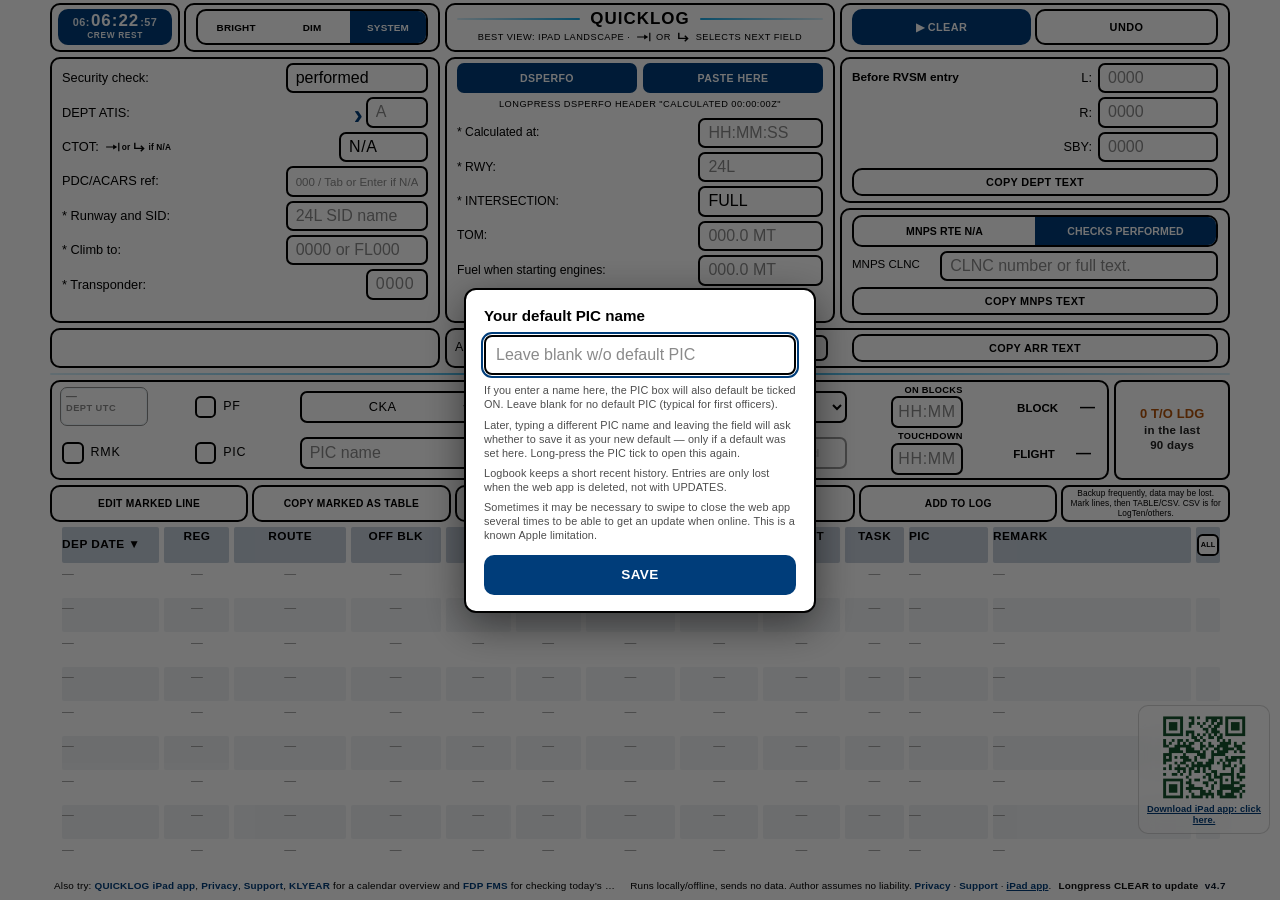
==== index.html @ 5623654d "Split crew rests of the same kind within one minute, and give every long rest at least two hours. Co" ====
<!DOCTYPE html>
<html lang="en">
<head>
  <meta charset="UTF-8" />
  <meta name="viewport" content="width=device-width, initial-scale=1, minimum-scale=1, maximum-scale=1, user-scalable=no, viewport-fit=cover" />
  <meta name="apple-mobile-web-app-capable" content="yes" />
  <!-- opaque status bar: webview starts below it (avoids large safe-area top gap on iPad PWA) -->
  <meta name="apple-mobile-web-app-status-bar-style" content="black" />
  <meta name="apple-mobile-web-app-title" content="QUICKLOG" />
  <meta name="theme-color" content="#1a2332" />
  <meta name="mobile-web-app-capable" content="yes" />
  <link rel="manifest" href="manifest.webmanifest" />
  <link rel="icon" type="image/png" sizes="32x32" href="favicon-32.png" />
  <link rel="icon" type="image/png" href="apple-touch-icon.png" />
  <link rel="apple-touch-icon" href="apple-touch-icon.png" />
  <title>QUICKLOG</title>
  <script>
    try {
      /* SYSTEM follows OS; BRIGHT/DIM are sticky manual locks */
      var themeOverride = localStorage.getItem("flight-plan-form-theme-override-v1");
      var useBright =
        themeOverride === "bright" || themeOverride === "dim"
          ? themeOverride === "bright"
          : window.matchMedia("(prefers-color-scheme: light)").matches;
      if (useBright) document.documentElement.classList.add("theme-bright");
      var sa =
        window.matchMedia("(display-mode: standalone)").matches ||
        window.navigator.standalone === true;
      if (sa) {
        document.documentElement.classList.add("is-standalone-app");
        localStorage.setItem("flight-plan-form-was-standalone-v1", "1");
      }
    } catch (e) {}
  </script>
  <style>
    /* Critical: lock width before paint — avoids iPad PWA zoom-then-fit flash.
       Prefer 100% over 100vw (vw can briefly disagree with layout viewport on resume). */
    html {
      width: 100%;
      max-width: 100%;
      height: 100%;
      -webkit-text-size-adjust: 100%;
      text-size-adjust: 100%;
    }
    html.is-standalone-app .install-overlay {
      display: none !important;
    }
    body {
      width: 100%;
      max-width: 100%;
      margin: 0;
      overflow-x: hidden;
      -webkit-text-size-adjust: 100%;
    }
    @media (orientation: landscape) and (min-width: 901px) {
      html, body {
        overflow: hidden;
        height: 100%;
        max-height: 100%;
      }
    }
  </style>
  <style>
    :root {
      --bg: #1a2332;
      --panel: #243044;
      --line: #3d4f66;
      --text: #e8eef6;
      --muted: #9aadc2;
      /* KLM blue — same tokens as KLYear / FDPFMS */
      --klm-blue: #00A1E4;
      --klm-blue-hover: #0080B5;
      --klm-blue-dark: #003d5c;
      --accent: var(--klm-blue);
      --btn: var(--klm-blue-hover);
      --btn-press: var(--klm-blue-dark);
      --btn-text: #ffffff;
      --ok: #3db88a;
      --field: #15202e;
      --field-border: #4a607a;
      --warn: #c45c5c;
      --placeholder: #6b7f96;
      --soft-accent: rgba(0, 161, 228, 0.18);
      --soft-warn-bg: rgba(180, 70, 70, 0.28);
      --soft-panel: rgba(0, 0, 0, 0.22);
      --date-popover-bg: #1c1c1e;
      --radius: 10px;
      color-scheme: dark;
    }

    /* Hi-Contrast Day Theme — cockpit daylight readability */
    html.theme-bright {
      --bg: #ffffff;
      --panel: #ffffff;
      --line: #000000;
      --text: #000000;
      --muted: #000000;
      --klm-blue: #003d7a;
      --klm-blue-hover: #002a54;
      --klm-blue-dark: #001a33;
      --accent: #003d7a;
      --btn: #003d7a;
      --btn-press: #001a33;
      --btn-text: #ffffff;
      --ok: #005c32;
      --field: #ffffff;
      --field-border: #000000;
      --warn: #8b0000;
      --placeholder: #8a8a8a;
      --soft-accent: transparent;
      --soft-warn-bg: #ffb8b8;
      --soft-panel: #f0f0f0;
      --date-popover-bg: #ffffff;
      color-scheme: light;
    }

    /*
     * Bright: high contrast for glare, but keep vertical budget.
     * Landscape: one type step smaller so Edit Marked Line + bottom tips clear.
     */
    html.theme-bright body {
      -webkit-font-smoothing: antialiased;
      font-weight: 400;
    }

    /* Bright must not read larger than Dim — same root size; weight stays light */
    html.theme-bright {
      font-size: 100%;
    }

    html.theme-bright .card,
    html.theme-bright .flight-log,
    html.theme-bright .landing-prep,
    html.theme-bright .arr-toast-slot {
      border-width: 2px;
    }

    html.theme-bright label,
    html.theme-bright .app-rec,
    html.theme-bright .app-rec-liability,
    html.theme-bright .log-data-note,
    html.theme-bright .dsperfo-hint,
    html.theme-bright .view-hint {
      opacity: 1;
      color: #000;
      font-weight: 500; /* was 600 — heavier type looked larger than Dim */
    }

    html.theme-bright input[type="text"],
    html.theme-bright #mnpsClnc,
    html.theme-bright select,
    html.theme-bright .flight-log-acft,
    html.theme-bright .flight-log-apt,
    html.theme-bright .flight-log-apt-add,
    html.theme-bright .flight-log-picname {
      border-width: 2px;
      font-weight: 500;
      color: #000;
      background: #fff;
    }

    /* Placeholders stay muted so they never look like typed values */
    html.theme-bright input::placeholder,
    html.theme-bright #mnpsClnc::placeholder {
      color: var(--placeholder);
      font-weight: 400;
      opacity: 1;
    }

    /* Beat bright white field bg — pink fill + dark red border for sun glare */
    html.theme-bright input.warn-diff,
    html.theme-bright input.log-time-error,
    html.theme-bright input.log-incomplete,
    html.theme-bright select.log-incomplete {
      background: var(--soft-warn-bg);
      border-color: var(--warn);
      box-shadow: inset 0 0 0 1px var(--warn);
    }

    html.theme-bright input.warn-diff:focus,
    html.theme-bright input.log-time-error:focus,
    html.theme-bright input.log-incomplete:focus,
    html.theme-bright select.log-incomplete:focus {
      outline-color: var(--warn);
      border-color: var(--warn);
      background: var(--soft-warn-bg);
    }

    html.theme-bright button.flight-log-date-hit.log-incomplete {
      background: var(--soft-warn-bg);
      border-color: var(--warn);
    }

    html.theme-bright .toggle {
      border-width: 2px;
      border-color: #000;
    }

    html.theme-bright .toggle button {
      color: #000;
      font-weight: 700;
    }

    html.theme-bright .toggle button.active {
      color: #fff;
    }

    html.theme-bright .rvsm-hint,
    html.theme-bright .flight-log-date,
    html.theme-bright .flight-log-sum strong,
    html.theme-bright .flight-log-date-hint,
    html.theme-bright .flight-log-days-ago {
      opacity: 1;
      color: #000;
      font-weight: 600;
    }

    /* Bright landscape: reclaim vertical space (2px borders eat height) */
    @media (orientation: landscape) and (min-width: 901px) {
      html.theme-bright .card-clearance,
      html.theme-bright .card-fuel,
      html.theme-bright .card-rvsm,
      html.theme-bright .card-quicklog-title,
      html.theme-bright .card-bright,
      html.theme-bright .card-toolbar-actions {
        padding: 4px 10px 5px;
      }
      html.theme-bright .card-utc-clock {
        padding: 4px 6px 5px;
      }
      html.theme-bright .log-btn-bar {
        gap: 4px;
      }
      html.theme-bright .log-prev-table {
        row-gap: 1px;
      }
      html.theme-bright .main-grid {
        gap: 5px;
      }
    }

    html.theme-bright .rvsm-hint.show {
      color: #8b0000;
      background: var(--soft-warn-bg);
      padding: 0 4px;
      border-radius: 3px;
    }

    * { box-sizing: border-box; -webkit-tap-highlight-color: transparent; }

    html {
      -webkit-text-size-adjust: 100%;
      text-size-adjust: 100%;
      overscroll-behavior: none;
      max-width: 100vw;
      overflow-x: hidden;
    }

    html, body {
      margin: 0;
      min-height: 100%;
      background: var(--bg);
      color: var(--text);
      font-family: -apple-system, BlinkMacSystemFont, "SF Pro Text", "Helvetica Neue", sans-serif;
      overscroll-behavior: none;
    }

    /* Vertical shell — fits iPad landscape (A2903). */
    body {
      padding: max(4px, env(safe-area-inset-top))
               max(8px, env(safe-area-inset-right))
               max(4px, env(safe-area-inset-bottom))
               max(8px, env(safe-area-inset-left));
    }

    /*
     * iPad landscape / wide shell — fixed to the viewport (Safari tab and Home Screen).
     * Only the log history table may scroll inside its own row.
     */
    @media (orientation: landscape) and (min-width: 901px) {
      html {
        height: 100%;
        max-width: 100%;
        overflow: hidden;
      }
      body {
        position: fixed;
        inset: 0;
        width: 100%;
        max-width: 100%;
        height: 100%;
        max-height: 100%;
        overflow: hidden;
        display: flex;
        flex-direction: column;
        /* Minimal top pad — title sits on performance block */
        padding: 3px
                 max(8px, env(safe-area-inset-right))
                 max(6px, env(safe-area-inset-bottom))
                 max(8px, env(safe-area-inset-left));
        box-sizing: border-box;
      }
      .main-grid {
        align-content: start;
      }
      .log-prev,
      .flight-log {
        overscroll-behavior: contain;
      }

      .app {
        flex: 1 1 auto;
        min-height: 0;
        width: 100%;
        max-width: min(100%, 1180px); /* never wider than iPad landscape */
        margin: 0 auto;
        overflow: hidden;
        overscroll-behavior: none;
        display: flex;
        flex-direction: column;
        box-sizing: border-box;
      }
      #flightForm {
        flex: 1 1 auto;
        min-height: 0;
        display: flex;
        flex-direction: column;
        overflow: hidden;
      }
      .main-grid {
        flex: 1 1 auto;
        min-height: 0;
        grid-template-rows: auto auto auto auto auto auto 1fr auto;
        align-content: stretch;
      }
      .log-prev {
        min-height: 0;
        overflow-y: auto;
        overflow-x: hidden;
        align-self: stretch;
      }
      body.is-standalone-app .log-prev-table,
      .log-prev-table {
        min-height: 100%;
      }
      body.is-standalone-app .log-prev-table {
        font-size: 0.8rem;
        row-gap: 5px;
      }
      body.is-standalone-app .log-prev-row > span {
        min-height: 1.45em;
        line-height: 1.4;
        padding: 3px 0;
      }
      body.is-standalone-app .log-prev-mark {
        width: 1.35rem;
        height: 1.35rem;
      }
      .app-rec {
        flex-shrink: 0;
        padding-top: 2px;
      }
    }

    /* display-mode backup (in case class init is late) */
    @media (orientation: landscape) and (min-width: 901px) and (display-mode: standalone) {
      html {
        height: 100%;
        overflow: hidden;
      }
      body {
        position: fixed;
        inset: 0;
        width: 100%;
        height: 100%;
        max-height: 100%;
        overflow: hidden;
        display: flex;
        flex-direction: column;
      }
      .app {
        flex: 1 1 auto;
        min-height: 0;
        width: 100%;
        max-width: min(100%, 1180px);
        margin: 0 auto;
        overflow: hidden;
        overscroll-behavior: none;
      }
    }

    .app {
      max-width: min(100%, 1180px);
      width: 100%;
      margin: 0 auto;
      box-sizing: border-box;
    }

    h1.quicklog-title {
      margin: 0;
      padding: 0;
      font-size: 1.06rem;
      font-weight: 650;
      letter-spacing: 0.06em;
      line-height: 1.1;
      text-align: center;
      color: var(--text);
    }

    .card-quicklog-title {
      display: flex;
      align-items: center;
      justify-content: center;
      padding: 4px 8px;
      margin-bottom: 0;
    }

    .quicklog-title-stack {
      display: flex;
      flex-direction: column;
      align-items: center;
      justify-content: center;
      gap: 2px;
      width: 100%;
      min-width: 0;
    }

    .quicklog-title-row {
      display: flex;
      align-items: center;
      justify-content: center;
      gap: 10px;
      width: 100%;
      min-width: 0;
    }

    .quicklog-title-rule {
      flex: 1 1 0;
      min-width: 1.25rem;
      height: 2px;
      border-radius: 999px;
    }

    .card-quicklog-title .quicklog-title-rule:first-of-type {
      background: linear-gradient(
        90deg,
        rgba(0, 161, 228, 0.15),
        rgba(0, 161, 228, 0.9)
      );
    }

    .card-quicklog-title .quicklog-title-rule:last-of-type {
      background: linear-gradient(
        90deg,
        rgba(0, 161, 228, 0.9),
        rgba(0, 161, 228, 0.15)
      );
    }

    h1.quicklog-title {
      flex: 0 0 auto;
    }

    .card-quicklog-title .view-hint {
      margin: 0;
      max-width: 100%;
      font-size: 0.58rem;
      font-weight: 700;
      letter-spacing: 0.05em;
      text-transform: uppercase;
      color: var(--muted);
      line-height: 1.15;
      text-align: center;
      white-space: nowrap;
      overflow: hidden;
      text-overflow: ellipsis;
    }

    .card-quicklog-title .view-hint {
      display: inline-flex;
      align-items: center;
      justify-content: center;
      gap: 4px;
      flex-wrap: nowrap;
    }

    /* Left toolbar: UTC (narrower) + Bright/Dim/System toggle (wider) */
    .toolbar-left-pair {
      display: flex;
      flex-direction: row;
      flex-wrap: nowrap;
      gap: 4px;
      min-width: 0;
    }

    .toolbar-left-pair > .card {
      min-width: 0;
      margin: 0;
    }

    /* UTC slightly wider so clock digits have side inset; rest goes to theme toggle */
    .toolbar-left-pair > .card-utc-clock {
      flex: 0.66 1 0;
    }

    .toolbar-left-pair > .card-bright {
      flex: 1.34 1 0;
    }

    .card-utc-clock {
      display: flex;
      flex-direction: column;
      align-items: stretch;
      justify-content: stretch;
      padding: 5px 6px 6px;
    }

    /* Inner control matches Clear height; extra side padding so clock digits aren't flush */
    #btnCrewRest {
      flex: 1 1 auto;
      display: flex;
      flex-direction: column;
      align-items: center;
      justify-content: center;
      gap: 1px;
      width: 100%;
      min-width: 0;
      min-height: 28px;
      margin: 0;
      padding: 4px 10px;
      background: var(--btn);
      color: var(--btn-text);
      border: none;
      text-transform: none;
      letter-spacing: 0;
      font-weight: inherit;
      font-size: inherit;
    }

    #btnCrewRest:active {
      background: var(--btn-press);
      transform: scale(0.98);
    }

    html.theme-bright #btnCrewRest {
      background: var(--btn);
      color: var(--btn-text);
      border: none;
    }

    html.theme-bright #btnCrewRest:active {
      background: var(--btn-press);
    }

    /* SIM: clock only — same muted chrome as other not-applicable actions */
    #btnCrewRest.log-btn-muted {
      background: transparent;
      color: var(--muted);
      border: 1px solid var(--line);
      cursor: default;
    }

    #btnCrewRest.log-btn-muted:active {
      background: transparent;
      color: var(--muted);
      transform: none;
    }

    html.theme-bright #btnCrewRest.log-btn-muted {
      background: #fff;
      color: #000;
      border: 2px solid #000;
    }

    html.theme-bright #btnCrewRest.log-btn-muted:active {
      background: #fff;
      transform: none;
    }

    #btnCrewRest.log-btn-muted .utc-clock-crewrest {
      display: none;
    }

    .utc-clock-crewrest {
      display: block;
      margin: 0;
      font-size: 0.52rem;
      font-weight: 750;
      letter-spacing: 0.08em;
      text-transform: uppercase;
      color: inherit;
      line-height: 1.1;
      opacity: 0.95;
    }

    html.theme-bright .utc-clock-crewrest {
      color: inherit;
    }

    .utc-clock {
      display: inline-flex;
      align-items: baseline;
      justify-content: center;
      gap: 0;
      margin: 0;
      font-family: Arial, Helvetica, sans-serif;
      font-weight: 700;
      font-variant-numeric: tabular-nums;
      color: inherit;
      line-height: 1;
      white-space: nowrap;
      text-align: center;
    }

    .utc-clock-day,
    .utc-clock-sec,
    .utc-clock-sep {
      font-size: 0.68rem; /* match Bright / Clear / Undo button type */
      font-weight: 600;
      letter-spacing: 0.04em;
      opacity: 0.85;
    }

    .utc-clock-hm {
      font-size: 1.06rem; /* match QUICKLOG title */
      font-weight: 650;
      letter-spacing: 0.06em;
      margin: 0 1px;
    }

    html.theme-bright #btnCrewRest .utc-clock {
      color: inherit;
    }

    html.theme-bright #btnCrewRest .utc-clock-day,
    html.theme-bright #btnCrewRest .utc-clock-sec,
    html.theme-bright #btnCrewRest .utc-clock-sep {
      opacity: 0.9;
    }

    .card-bright {
      display: flex;
      align-items: center;
      justify-content: center;
      padding: 4px 6px;
    }

    .card-bright .toggle {
      width: 100%;
      max-width: 100%;
    }

    .card-bright .toggle button {
      min-height: 32px; /* ~15% taller than 28px toolbar controls */
      padding: 4px 4px;
      font-size: 0.62rem;
      font-weight: 600;
      letter-spacing: 0.02em;
      text-transform: uppercase;
    }

    .card-toolbar-actions {
      display: flex;
      flex-direction: row;
      flex-wrap: nowrap;
      gap: 4px;
    }

    .card-toolbar-actions button:disabled,
    .card-toolbar-actions #btnUndo:disabled {
      opacity: 0.35;
      cursor: default;
      transform: none;
    }

    .card-toolbar-actions button {
      flex: 1 1 0;
      min-width: 0;
      min-height: 28px;
      padding: 4px 5px;
      font-size: 0.68rem;
      font-weight: 600;
      letter-spacing: 0.04em;
      text-transform: uppercase;
      background: var(--btn);
      color: var(--btn-text);
    }

    .card-toolbar-actions button::after {
      content: none;
    }

    /* 3 equal cols for form; log section spans full width below */
    .main-grid {
      display: grid;
      grid-template-columns: minmax(0, 1fr) minmax(0, 1fr) minmax(0, 1fr);
      gap: 5px;
      align-items: stretch;
      margin-top: 0;
    }

    .main-grid > .toolbar-left-pair { grid-column: 1; grid-row: 1; }
    .main-grid > .card-quicklog-title { grid-column: 2; grid-row: 1; }
    .main-grid > .card-toolbar-actions { grid-column: 3; grid-row: 1; }

    .main-grid > .card-clearance { grid-column: 1; grid-row: 2; align-self: stretch; }
    .main-grid > .card-fuel {
      grid-column: 2;
      grid-row: 2;
      align-self: stretch;
      display: flex;
      flex-direction: column;
    }
    .main-grid > .col3-action-stack { grid-column: 3; grid-row: 2; align-self: stretch; }

    .main-grid > .arr-toast-slot { grid-column: 1; grid-row: 3; align-self: stretch; }
    .main-grid > .landing-prep { grid-column: 2 / 4; grid-row: 3; }

    .col3-action-stack {
      display: flex;
      flex-direction: column;
      gap: 5px;
      min-width: 0;
      height: 100%;
    }

    button {
      -webkit-appearance: none;
      appearance: none;
      border: none;
      border-radius: var(--radius);
      padding: 10px 14px;
      min-height: 40px;
      font-size: 0.95rem;
      font-weight: 600;
      letter-spacing: 0.03em;
      text-transform: uppercase;
      color: var(--btn-text);
      background: var(--btn);
      cursor: pointer;
      /* Long-press = button action, never iOS text select / callout */
      -webkit-user-select: none;
      user-select: none;
      -webkit-touch-callout: none;
      -webkit-user-drag: none;
    }

    button::selection {
      background: transparent;
    }

    button:active { background: var(--btn-press); transform: scale(0.98); }
    button.copied { background: var(--ok); }


    .card {
      background: var(--panel);
      border: 1px solid var(--line);
      border-radius: 10px;
      padding: 7px 10px;
    }


    .field {
      display: grid;
      grid-template-columns: 10.5rem 1fr;
      gap: 4px;
      align-items: center;
      margin-bottom: 2px;
    }

    /* “Start here” markers — immediately left of target inputs */
    .start-here-input {
      display: inline-flex;
      flex-direction: row;
      align-items: center;
      gap: 3px;
      min-width: 0;
    }

    .start-here-chevron {
      flex: 0 0 auto;
      display: inline-flex;
      align-items: center;
      justify-content: center;
      height: 28px; /* match default text input min-height */
      font-size: 1.7em;
      font-weight: 700;
      line-height: 1;
      color: var(--accent);
      pointer-events: none;
      user-select: none;
      -webkit-user-select: none;
      /* › glyph sits high in the em-box — nudge to optical center */
      transform: translateY(0.06em);
    }

    .card-clearance .field.squawk-input .start-here-input {
      justify-self: end;
      align-self: center;
    }

    .flight-log-entry .field .start-here-input {
      flex: 0 0 auto;
      align-items: center;
      min-height: var(--log-ctrl-h);
    }

    .flight-log-entry .field .start-here-chevron {
      height: var(--log-ctrl-h);
    }

    /* Clearance card — shared widths */
    .field.compact-input input { max-width: 16ch; }
    .field.squawk-input input {
      max-width: 7ch;
      letter-spacing: 0.05em;
    }
    .field.climb-input input { max-width: 16ch; }
    .field.time-input input { max-width: 10ch; letter-spacing: 0.04em; }
    /* Fuel / perf card — all controls match Calculated at (HH:MM:SS) width */
    .card-fuel {
      --fuel-control-w: 14ch;
    }
    .card-fuel .field input,
    .card-fuel .field input[type="text"],
    .card-fuel #calcAt,
    .card-fuel #fuel,
    .card-fuel #tom,
    .card-fuel #rwy,
    .card-fuel #intersection {
      width: var(--fuel-control-w) !important;
      max-width: var(--fuel-control-w) !important;
      min-width: var(--fuel-control-w) !important;
      justify-self: end;
      box-sizing: border-box;
    }

    /* Clearance + Fuel / Perf + RVSM + title/bright — tight padding */
    .card-clearance,
    .card-fuel,
    .card-rvsm,
    .card-mnps,
    .card-quicklog-title,
    .card-bright,
    .card-toolbar-actions {
      padding: 5px 10px 6px;
    }

    .card-clearance .field,
    .card-fuel .field,
    .card-rvsm .field {
      margin-bottom: 4px;
      gap: 5px;
    }

    .card-clearance .field:last-child,
    .card-fuel .field:last-child,
    .card-rvsm .field:last-child {
      margin-bottom: 0;
    }

    .card-clearance input[type="text"],
    .card-fuel input[type="text"],
    .card-rvsm input[type="text"] {
      min-height: 30px;
      padding: 4px 8px;
    }

    /* Clearance — shared label + input column (PDC matches security width) */
    .card-clearance .field {
      grid-template-columns: 8.75rem minmax(0, 1fr);
    }

    .card-clearance .field.compact-input input,
    .card-clearance .field:not(.squawk-input):not(.time-input) input {
      width: 16ch;
      max-width: 16ch;
      min-width: 16ch;
      justify-self: end;
      box-sizing: border-box;
    }

    .card-clearance .field.squawk-input input {
      justify-self: end;
    }

    .card-clearance .field.time-input input {
      justify-self: end;
    }

    /* Static cue on CTOT label — Tab or Enter if value is N/A (PDC hint is in its placeholder) */
    .field-na-hint {
      display: inline-flex;
      align-items: center;
      gap: 2px;
      margin-left: 0.3em;
      font-size: 0.52rem;
      font-weight: 650;
      letter-spacing: 0.02em;
      text-transform: none;
      color: inherit;
      white-space: nowrap;
      vertical-align: middle;
      pointer-events: none;
      user-select: none;
      -webkit-user-select: none;
    }

    .field-na-hint .help-ios-tab,
    .field-na-hint .help-ios-enter {
      margin: 0;
      color: inherit;
    }

    /* Room for “000 / Tab or Enter if N/A” placeholder */
    .card-clearance #pdc {
      max-width: 28ch;
    }

    .card-clearance #pdc::placeholder {
      font-size: 0.72rem;
      letter-spacing: 0;
    }

    .card-fuel .dsperfo-paste-row {
      display: grid;
      grid-template-columns: 1fr 1fr;
      column-gap: 6px;
      margin: 0 0 4px;
      align-items: stretch;
    }

    .card-fuel .dsperfo-paste-row .paste-here-btn {
      width: 100% !important;
      max-width: none !important;
      min-width: 0 !important;
      justify-self: stretch;
      box-sizing: border-box;
    }

    .card-fuel .dsperfo-hint {
      margin: 0 0 6px;
      padding: 2px 0;
      /* Match “Best view: iPad landscape · …” */
      font-size: 0.58rem;
      font-weight: 700;
      letter-spacing: 0.05em;
      text-transform: uppercase;
      color: var(--muted);
      line-height: 1.15;
      text-align: center;
      white-space: nowrap;
    }

    /* Longer labels in Fuel / Perf — keep input column aligned in narrow card */
    .card-fuel .field {
      grid-template-columns: 10.5rem minmax(0, 1fr);
    }

    .card-fuel label {
      font-size: 0.76rem;
    }

    label {
      font-size: 0.8rem;
      color: var(--muted);
      line-height: 1.1;
    }

    label .ref {
      margin-left: 0.3em;
      font-size: 0.7rem;
      font-weight: 700;
      color: var(--muted);
    }

    input[type="text"] {
      width: 100%;
      min-height: 28px;
      padding: 3px 8px;
      border: 1px solid var(--field-border);
      border-radius: 7px;
      background: var(--field);
      color: var(--text);
      font-size: 16px; /* prevents iOS input zoom — keep ≥16px */
      font-variant-numeric: tabular-nums;
      line-height: 1.15;
    }

    input:focus:not([type="checkbox"]):not([type="radio"]) {
      outline: 2px solid var(--accent);
      outline-offset: 1px;
      border-color: var(--accent);
    }

    input.warn-diff {
      background: var(--soft-warn-bg);
      border-color: var(--warn);
    }

    input.warn-diff:focus {
      outline-color: var(--warn);
      border-color: var(--warn);
    }

    input::placeholder { color: var(--placeholder); }

    .row-3 {
      display: flex;
      flex-wrap: nowrap;
      align-items: center;
      gap: 6px;
      margin-bottom: 0;
    }

    .row-3 .field {
      display: flex;
      align-items: center;
      gap: 4px;
      margin-bottom: 0;
      grid-template-columns: none;
    }

    .row-3 .field label {
      flex: 0 0 auto;
      min-width: 2.1rem;
      text-align: right;
    }

    .row-3 .field input {
      flex: 0 0 auto;
      width: 7.5rem;
      max-width: 7.5rem;
      min-width: 7.5rem;
      box-sizing: border-box;
    }


    /* RVSM / MNPS — third column, fields stacked vertically */
    .card-rvsm .rvsm-section-title {
      margin: 0;
      flex: 1 1 auto;
      min-width: 0;
      font-size: 0.74rem;
      font-weight: 650;
      line-height: 1.15;
      text-align: left;
      color: var(--muted);
    }

    .rvsm-l-row {
      display: flex;
      align-items: center;
      gap: 8px;
      margin-bottom: 4px;
    }

    .rvsm-l-row .field {
      margin-bottom: 0;
      flex: 0 0 auto;
    }

    .card-rvsm .field.rvsm-vfield {
      display: flex;
      justify-content: flex-end;
      align-items: center;
      gap: 6px;
      grid-template-columns: none;
    }

    .card-rvsm .field.rvsm-vfield label {
      flex: 0 0 auto;
      min-width: 2.5rem;
      text-align: right;
    }

    .card-rvsm .field.rvsm-vfield input {
      width: 7.5rem;
      max-width: 7.5rem;
      min-width: 7.5rem;
      flex: 0 0 auto;
      box-sizing: border-box;
    }

    .card-mnps > .toggle {
      width: 100%;
      max-width: 100%;
    }

    .card-mnps > .toggle button {
      font-size: 0.66rem;
      letter-spacing: 0.01em;
      white-space: nowrap;
      padding: 3px 4px;
    }

    .card-mnps .field.mnps-clnc-field {
      display: grid;
      grid-template-columns: 5.2rem minmax(0, 1fr);
      align-items: start;
      gap: 5px;
      margin-top: 4px;
      margin-bottom: 0;
    }

    .card-mnps .field.mnps-clnc-field label {
      padding-top: 7px;
      font-size: 0.72rem;
      line-height: 1.15;
    }

    #mnpsClnc {
      display: block;
      width: 100%;
      min-width: 0;
      box-sizing: border-box;
      margin: 0;
      min-height: 30px;
      max-height: 5.5rem;
      padding: 4px 8px;
      border: 1px solid var(--field-border);
      border-radius: 7px;
      background: var(--field);
      color: var(--text);
      font-size: 16px; /* prevents iOS input zoom — keep ≥16px */
      line-height: 1.25;
      font-family: inherit;
      resize: none;
      overflow: hidden;
    }

    #mnpsClnc::placeholder {
      color: var(--placeholder);
      font-size: 16px;
      line-height: 1.15;
    }

    /* N/A matches the 16px placeholders used on the other fields. */
    #mnpsClnc.is-na::placeholder {
      font-size: 16px;
      line-height: 1.15;
    }

    #mnpsClnc:focus {
      outline: 2px solid var(--accent);
      outline-offset: 1px;
      border-color: var(--accent);
    }

    #mnpsClnc:disabled {
      opacity: 0.72;
      cursor: default;
    }


    /* Compact L/R>200′ alert — sits between title and L; never grows card height */
    .rvsm-hint {
      display: none;
      flex: 0 0 auto;
      margin: 0;
      padding: 0 2px;
      font-size: 0.62rem;
      font-weight: 700;
      letter-spacing: 0.02em;
      line-height: 1;
      color: var(--warn);
      white-space: nowrap;
      position: relative;
      top: 1px;
    }

    .rvsm-hint.show {
      display: inline;
    }


    .paste-here-btn {
      display: inline-flex;
      align-items: center;
      justify-content: center;
      justify-self: end;
      width: var(--fuel-control-w, 14ch);
      max-width: var(--fuel-control-w, 14ch);
      min-width: var(--fuel-control-w, 14ch);
      box-sizing: border-box;
      margin: 0;
      padding: 4px 6px;
      min-height: 30px;
      font-size: 0.66rem;
      font-weight: 700;
      letter-spacing: 0.04em;
      text-transform: uppercase;
      color: #fff;
      background: var(--btn);
      border: none;
      border-radius: 7px;
      cursor: pointer;
      -webkit-user-select: none;
      user-select: none;
      -webkit-touch-callout: none;
      touch-action: manipulation;
      -webkit-tap-highlight-color: transparent;
    }

    .paste-here-btn:active {
      transform: scale(0.97);
      background: var(--btn-press);
    }

    .toggle {
      display: inline-flex;
      overflow: hidden;
      border: 1px solid var(--field-border);
      border-radius: 10px;
      background: var(--field);
    }

    .toggle button {
      flex: 1;
      min-height: 28px;
      padding: 3px 7px;
      font-size: 0.78rem;
      border-radius: 0;
      background: transparent;
      color: var(--muted);
    }

    .toggle button.active { background: var(--btn); color: #fff; }

    /* Global button labels — CAPS only (also set on base button rule) */

    .main-grid > .log-phase-rule { grid-column: 1 / -1; grid-row: 4; }
    .main-grid > .log-entry-row { grid-column: 1 / -1; grid-row: 5; }
    .main-grid > .log-btn-bar { grid-column: 1 / -1; grid-row: 6; }
    .main-grid > .log-prev { grid-column: 1 / -1; grid-row: 7; }
    .main-grid > .app-rec { grid-column: 1 / -1; grid-row: 8; }

    .log-phase-rule {
      height: 2px;
      width: 100%;
      border-radius: 999px;
      background: linear-gradient(
        90deg,
        rgba(0, 161, 228, 0.15),
        rgba(0, 161, 228, 0.9),
        rgba(0, 161, 228, 0.15)
      );
      margin: 0;
    }

    /*
     * Logbook history — left edge lines up with YOUR LOG segment above;
     * ~1 copy-button height clear before side col (checkbox position kept).
     */
    .log-prev {
      min-width: 0;
      padding: 0 10px 0 12px;
      margin: 0;
      align-self: stretch;
      width: 100%;
      overflow-x: hidden;
      box-sizing: border-box;
    }

    .log-prev-table {
      display: grid;
      /* DEP −30% fr (min keeps “07 AUG 2026”); PIC −15% fr; T/O+LDG = REG; gains → REMARK */
      grid-template-columns:
        minmax(5.6rem, 0.63fr)
        minmax(2.3rem, 0.42fr)
        minmax(3.8rem, 0.72fr)
        minmax(2.9rem, 0.58fr)
        minmax(2.3rem, 0.42fr)
        minmax(2.3rem, 0.42fr)
        minmax(2.9rem, 0.58fr)
        minmax(2.5rem, 0.5fr)
        minmax(2.5rem, 0.5fr)
        minmax(2rem, 0.38fr)
        minmax(1.9rem, 0.51fr)
        minmax(3.2rem, 1.28fr)
        1.5rem;
      column-gap: 5px;
      row-gap: 4px;
      width: 100%;
      min-width: 0;
      margin: 0;
      font-size: 0.74rem;
      font-variant-numeric: tabular-nums;
      letter-spacing: 0.01em;
      color: var(--muted);
      box-sizing: border-box;
    }

    .log-prev-head {
      font-weight: 700;
      letter-spacing: 0.04em;
      text-transform: uppercase;
      color: var(--muted);
      opacity: 0.85;
      border-bottom: 1px solid var(--line);
      padding-bottom: 3px;
      margin-bottom: 1px;
    }

    /* Header + every second data line (orientation aid) */
    .log-prev-head > span {
      background: rgba(0, 161, 228, 0.2);
      border-radius: 2px;
    }

    .log-prev-row {
      display: contents;
    }

    .log-prev-row > span {
      min-width: 0;
      overflow: hidden;
      text-overflow: ellipsis;
      white-space: nowrap;
      line-height: 1.35;
      min-height: 1.35em;
      padding: 2px 0;
      text-align: center;
    }

    .log-prev-row.alt > span {
      background: rgba(0, 161, 228, 0.14);
      border-radius: 2px;
    }

    /* Align with left edge of YOUR LOG segment; PIC / REMARK left for long text */
    .log-prev-row > span:nth-child(1),
    .log-prev-head > span:nth-child(1),
    .log-prev-head > button.log-prev-sort-date,
    .log-prev-row > span:nth-child(11),
    .log-prev-head > span:nth-child(11),
    .log-prev-row > span:nth-child(12),
    .log-prev-head > span:nth-child(12) {
      text-align: left;
    }

    /* REMARK may clip; never spill into the mark column */
    .log-prev-row > span:nth-child(12),
    .log-prev-head > span:nth-child(12) {
      overflow: hidden;
      text-overflow: ellipsis;
      white-space: nowrap;
      min-width: 0;
      max-width: 100%;
    }

    .log-prev-row > span.c-mark,
    .log-prev-head > span.c-mark {
      position: relative;
      z-index: 1;
      flex-shrink: 0;
    }

    /* DEP DATE sort — same footprint as header cell; Finder-style arrow only */
    .log-prev-head > button.log-prev-sort-date {
      display: block;
      width: 100%;
      min-width: 0;
      min-height: 0;
      margin: 0;
      padding: 2px 0;
      border: none;
      border-radius: 2px;
      background: rgba(0, 161, 228, 0.2);
      color: inherit;
      font: inherit;
      font-weight: 700;
      letter-spacing: 0.04em;
      text-transform: uppercase;
      text-align: left;
      line-height: 1.35;
      cursor: pointer;
      -webkit-appearance: none;
      appearance: none;
      transform: none;
    }

    .log-prev-head > button.log-prev-sort-date:active {
      background: rgba(0, 161, 228, 0.2);
      transform: none;
    }

    html.theme-bright .log-prev-head > button.log-prev-sort-date {
      background: #c5ceda;
      color: #000;
    }

    .log-prev-row > span.c-mark {
      display: flex;
      align-items: center;
      justify-content: center;
      overflow: visible;
    }

    .log-prev-head > span.c-mark {
      padding: 0;
      overflow: hidden;
    }

    /* Fits the fixed 1.5rem mark column — outline matches mark checkboxes */
    .log-prev-mark-all {
      display: flex;
      flex-direction: column;
      align-items: center;
      justify-content: center;
      box-sizing: border-box;
      width: 1.35rem;
      max-width: 1.5rem;
      min-height: 1.35rem;
      margin: 0 auto;
      padding: 1px 0;
      border: 1.5px solid var(--field-border);
      border-radius: 0.35rem;
      background: var(--field);
      color: var(--muted);
      font: inherit;
      font-size: 0.46rem;
      font-weight: 800;
      letter-spacing: 0;
      line-height: 1;
      text-align: center;
      text-transform: uppercase;
      cursor: pointer;
      -webkit-appearance: none;
      appearance: none;
      transform: none;
    }

    .log-prev-mark-all.is-none {
      border-color: var(--accent);
      color: var(--text);
      font-size: 0.42rem;
      line-height: 0.95;
      gap: 0;
    }

    .log-prev-mark-all:active {
      opacity: 0.7;
      transform: none;
    }

    html.theme-bright .log-prev-mark-all {
      border-width: 2px;
      border-color: #000;
      background: #fff;
      color: #000;
    }

    html.theme-bright .log-prev-mark-all.is-none {
      border-color: var(--accent);
      color: #000;
    }

    /* Mark box — large enough for fat-finger ticks without stretching row text */
    .log-prev-mark {
      width: 1.35rem;
      height: 1.35rem;
      margin: 0;
      padding: 0;
      flex: 0 0 auto;
      accent-color: var(--accent);
      cursor: pointer;
      vertical-align: middle;
    }

    .log-prev-row.empty > span {
      opacity: 0.3;
    }

    .log-prev-row.empty > span.c-mark {
      opacity: 0;
      pointer-events: none;
    }

    /* PF cue: tiny box around TASK letters only (no whole-row highlight) */
    .task-pf-box {
      display: inline-block;
      padding: 0 2px;
      border: 1px solid currentColor;
      border-radius: 2px;
      font-weight: 700;
      line-height: 1.15;
      color: var(--text);
    }

    /* Entry + narrow PF 90-day counter (≈ CTOT input width) */
    .log-entry-row {
      display: grid;
      grid-template-columns: minmax(0, 1fr) max-content;
      gap: 5px;
      align-items: stretch;
      width: 100%;
      min-width: 0;
    }

    .log-entry-row > .flight-log {
      min-width: 0;
    }

    .log-pf90 {
      display: flex;
      flex-direction: column;
      align-items: center;
      justify-content: center;
      gap: 2px;
      /* Match CTOT / HH:MM: Arial tabular */
      font-family: Arial, Helvetica, sans-serif;
      width: 13ch;
      min-width: 13ch;
      max-width: 13ch;
      margin: 0;
      padding: 5px 3px;
      border: 1px solid var(--line);
      border-radius: 8px;
      background: var(--panel);
      box-sizing: border-box;
      text-align: center;
      line-height: 1.15;
      font-variant-numeric: tabular-nums;
      color: var(--text);
    }

    .log-pf90-l1,
    .log-pf90-l2,
    .log-pf90-l3,
    .log-pf90-l4 {
      display: block;
      width: 100%;
      text-align: center;
      white-space: nowrap;
    }

    .log-pf90-l1 {
      font-size: 0.81rem; /* was 0.62 × 1.3 */
      font-weight: 700;
      letter-spacing: 0.01em;
      color: var(--text);
    }

    .log-pf90-l2,
    .log-pf90-l3,
    .log-pf90-l4 {
      font-size: 0.72rem; /* was 0.55 × 1.3 */
      font-weight: 600;
      letter-spacing: 0.02em;
      color: var(--muted);
    }

    .log-pf90-l4[hidden] {
      display: none !important;
    }

    .log-pf90 strong {
      color: var(--text);
      font-weight: 800;
    }

    /* < 3 T/O LDG in 90 days — amber, readable on dark + bright */
    .log-pf90.log-pf90-low .log-pf90-l1,
    .log-pf90.log-pf90-low .log-pf90-l1 strong {
      color: #ffb020;
    }

    html.theme-bright .log-pf90 {
      border-width: 2px;
      border-color: #000;
      background: #fff;
      color: #000;
    }

    html.theme-bright .log-pf90-l1,
    html.theme-bright .log-pf90 strong {
      color: #000;
    }

    html.theme-bright .log-pf90.log-pf90-low .log-pf90-l1,
    html.theme-bright .log-pf90.log-pf90-low .log-pf90-l1 strong {
      color: #b45309; /* deep amber on white */
    }

    html.theme-bright .log-pf90-l2,
    html.theme-bright .log-pf90-l3,
    html.theme-bright .log-pf90-l4 {
      color: #222;
      opacity: 1;
    }

    /* Four actions + backup note + copy/add */
    .log-btn-bar {
      display: grid;
      /* EDIT · TABLE · CSV · CLEAR · ADD TO LOG · backup note (note on right — away from ALL) */
      grid-template-columns:
        repeat(4, minmax(0, 1fr))
        minmax(0, 1fr)
        minmax(6.5rem, 0.85fr);
      gap: 5px;
      width: 100%;
      align-items: stretch;
    }

    .log-btn-bar button {
      width: 100%;
      min-height: 34px;
      padding: 5px 6px;
      font-size: 0.64rem;
      font-weight: 600;
      line-height: 1.15;
      white-space: normal;
      text-align: center;
    }

    .log-btn-bar button.is-logged,
    .log-btn-bar button.is-logged:disabled {
      opacity: 0.4;
      filter: grayscale(0.35);
      cursor: default;
      transform: none;
      pointer-events: none;
    }

    .log-btn-bar .log-btn-muted,
    button.log-btn-muted {
      background: transparent;
      color: var(--muted);
      border: 1px solid var(--line);
    }

    .log-btn-bar .log-btn-muted:active,
    button.log-btn-muted:active {
      background: rgba(0, 161, 228, 0.15);
      color: var(--text);
      border-color: var(--accent);
    }

    .log-btn-bar .log-btn-warn:active {
      background: rgba(196, 92, 92, 0.25);
      border-color: var(--warn);
    }

    html.theme-bright .log-btn-bar .log-btn-muted,
    html.theme-bright button.log-btn-muted {
      background: #fff;
      border: 2px solid #000;
      color: #000;
      font-weight: 700;
    }

    .log-btn-bar .log-data-note {
      display: flex;
      align-items: center;
      justify-content: center;
      align-self: stretch;
      margin: 0;
      padding: 2px 4px;
      border: 1px solid var(--line);
      border-radius: 8px;
      background: var(--panel);
      font-size: 0.52rem;
      font-weight: 550;
      letter-spacing: 0.01em;
      color: var(--muted);
      opacity: 0.85;
      text-align: center;
      line-height: 1.2;
      box-sizing: border-box;
    }

    html.theme-bright .log-btn-bar .log-data-note {
      border-width: 2px;
      border-color: #000;
      background: #fff;
      color: #000;
      opacity: 1;
      font-weight: 500;
    }

    /* No log backup (TABLE/CSV) in 30 days + >3 lines */
    .log-btn-bar .log-data-note.log-data-note-stale {
      color: #ffb020;
      border-color: #ffb020;
      opacity: 1;
      font-weight: 700;
    }

    html.theme-bright .log-btn-bar .log-data-note.log-data-note-stale {
      color: #b45309;
      border-color: #b45309;
      background: #fff4e5;
      font-weight: 700;
    }

    .app-rec {
      display: flex;
      align-items: baseline;
      justify-content: space-between;
      gap: 12px;
      margin: 0 4px;
      padding-bottom: 2px;
      font-size: 0.62rem;
      font-weight: 500;
      letter-spacing: 0.02em;
      color: var(--muted);
      opacity: 0.72;
      line-height: 1.2;
    }

    .app-rec-try {
      flex: 1 1 auto;
      min-width: 0;
      text-align: left;
      white-space: nowrap;
      overflow: hidden;
      text-overflow: ellipsis;
    }

    .app-rec a {
      color: var(--accent);
      text-decoration: none;
      font-weight: 600;
    }

    .app-rec a:active {
      opacity: 0.85;
    }

    .app-rec a.ios-app-footer-link {
      text-decoration: underline;
    }

    button.inline-copy {
      display: block;
      width: 100%;
      box-sizing: border-box;
      min-height: 28px;
      margin-top: 6px;
      padding: 4px 6px;
      font-size: 0.68rem;
      font-weight: 600;
    }

    /* Browser tab (iPad): install overlay pulses until added to Home Screen */
    .install-overlay {
      position: fixed;
      inset: 0;
      z-index: 90;
      display: flex;
      align-items: center;
      justify-content: center;
      padding: 20px 16px max(20px, env(safe-area-inset-bottom));
      background: rgba(0, 0, 0, 0.62);
    }

    .install-overlay[hidden] {
      display: none !important;
    }

    .install-overlay-box {
      width: min(100%, 22rem);
      padding: 14px 16px 12px;
      border: 1px solid var(--line);
      border-radius: 12px;
      background: var(--panel);
      box-sizing: border-box;
    }

    .install-overlay.is-pulsing .install-overlay-box {
      animation: howto-panel-pulse-dim 1.45s ease-in-out infinite;
      will-change: box-shadow, border-color, background-color;
    }

    html.theme-bright .install-overlay.is-pulsing .install-overlay-box {
      animation-name: howto-panel-pulse-bright;
    }

    .install-overlay-pulse {
      margin: 0 0 8px;
      font-size: 0.88rem;
      font-weight: 750;
      line-height: 1.2;
      color: var(--text);
    }

    .install-overlay-step {
      margin: 0 0 6px;
      font-size: 0.72rem;
      line-height: 1.25;
      color: var(--muted);
    }

    .install-overlay-step:last-of-type {
      margin-bottom: 10px;
    }

    .install-overlay-box button {
      width: 100%;
      min-height: 36px;
      font-size: 0.82rem;
    }

    @keyframes howto-panel-pulse-dim {
      0%, 100% {
        border-color: var(--line);
        background: var(--panel);
        box-shadow: 0 0 0 0 rgba(0, 161, 228, 0);
      }
      50% {
        border-color: #5ecfff;
        background: #2f4a66;
        box-shadow:
          0 0 0 3px rgba(0, 161, 228, 0.65),
          0 0 22px rgba(0, 161, 228, 0.55);
      }
    }

    @keyframes howto-panel-pulse-bright {
      0%, 100% {
        border-color: #000;
        background: #fff;
        box-shadow: 0 0 0 0 rgba(0, 61, 122, 0);
      }
      50% {
        border-color: #003d7a;
        background: #c8e4ff;
        box-shadow:
          0 0 0 4px rgba(0, 61, 122, 0.45),
          0 0 0 8px rgba(0, 61, 122, 0.18);
      }
    }

    /* Browser + Home Screen: liability + version on the right */
    .app-rec-liability {
      display: block;
      flex: 0 0 auto;
      margin: 0;
      text-align: right;
      white-space: nowrap;
      font-size: inherit;
      font-weight: 500;
      letter-spacing: 0.01em;
      color: var(--muted);
      opacity: 0.72;
    }

    .app-update-hint {
      margin-left: 0.45em;
      font-weight: 650;
      letter-spacing: 0.02em;
      color: var(--muted);
      opacity: 0.95;
    }

    .app-version {
      margin-left: 0.35em;
      font-weight: 750;
      letter-spacing: 0.05em;
      color: #fff;
      opacity: 1;
    }

    html.theme-bright .app-version {
      color: #0a1628;
    }

    .landing-prep {
      display: grid;
      grid-template-columns: minmax(0, 1fr) minmax(0, 1fr);
      gap: 5px;
      align-items: center;
      padding: 4px 0;
      border: 1px solid var(--line);
      border-radius: 10px;
      background: var(--panel);
      min-width: 0;
      min-height: 40px;
      overflow: hidden;
      box-sizing: border-box;
    }

    /* Under the fuel card; the copy button occupies the column to the right. */
    .landing-fields {
      grid-column: 1;
      width: auto;
      min-width: 0;
      gap: 14px;
      margin-left: 0;
      padding-left: 8px;
    }

    .landing-fields .field {
      display: flex;
      align-items: center;
      gap: 4px;
      margin-bottom: 0;
      grid-template-columns: none;
      width: auto;
    }

    .landing-fields .field label {
      position: static;
      transform: none;
      flex: 0 0 auto;
      min-width: 0;
      width: auto;
      max-width: none;
      text-align: right;
      white-space: nowrap;
      font-size: 0.78rem;
    }

    .landing-fields .field input {
      flex: 0 0 7.5rem;
      width: 7.5rem;
      min-width: 7.5rem;
      max-width: 7.5rem;
      min-height: 26px;
      padding: 2px 7px;
    }

    .landing-fields .field.ldis-input {
      margin-left: 1.25rem;
    }

    .landing-fields .field.ldis-input input {
      letter-spacing: 0.04em;
    }

    /*
      COPY ARR matches COPY DEPT / COPY MNPS.
      Those buttons sit in a card: inset by the card border plus 10px padding.
      This bar spans two columns, so its right track is one border narrower than
      that column. Left inset is border + 10px; right inset stays 10px.
    */
    .landing-copy {
      grid-column: 2;
      display: flex;
      align-items: center;
      min-width: 0;
      padding: 0 10px 0 11px;
      box-sizing: border-box;
    }

    html.theme-bright .landing-copy {
      padding-left: 12px;
    }

    .landing-prep .inline-copy {
      width: 100%;
      min-width: 0;
      margin: 0;
      flex: 1 1 auto;
    }

    .flight-log {
      position: relative;
      display: block;
      padding: 3px 8px;
      border: 1px solid var(--line);
      border-radius: 10px;
      background: var(--panel);
      min-width: 0;
      margin: 0;
      overflow: visible;
      box-sizing: border-box;
    }

    /* Custom calendar popover — works in Cursor browser, iPad Safari, desktop */
    button.flight-log-date-hit {
      position: relative;
      display: block;
      grid-area: date;
      align-self: center;
      min-width: 5rem;
      min-height: 2.15rem;
      margin: 0;
      padding: 2px 5px 3px;
      border: 1px solid var(--field-border);
      border-radius: 7px;
      background: var(--field);
      box-shadow: inset 0 0 0 1px rgba(0, 161, 228, 0.12);
      cursor: pointer;
      -webkit-appearance: none;
      appearance: none;
      color: inherit;
      font: inherit;
      font-weight: 400;
      text-align: left;
      -webkit-tap-highlight-color: transparent;
      box-sizing: border-box;
    }

    /* No date yet (e.g. after Clear): keep the box, dim contents */
    button.flight-log-date-hit.is-empty {
      opacity: 0.45;
    }

    button.flight-log-date-hit.is-empty .flight-log-date {
      color: var(--muted);
      min-height: 0.85em;
    }

    button.flight-log-date-hit:hover,
    button.flight-log-date-hit:focus-visible {
      border-color: var(--accent);
      outline: none;
      background: var(--field);
      box-shadow: 0 0 0 2px rgba(0, 161, 228, 0.28);
    }

    button.flight-log-date-hit:active {
      transform: scale(0.98);
      background: var(--field);
      border-color: var(--accent);
    }

    button.flight-log-date-hit:active .flight-log-date {
      color: var(--accent);
    }

    .flight-log-date-stack {
      display: flex;
      flex-direction: column;
      align-items: flex-start;
      gap: 1px;
    }

    .log-date-popover {
      position: fixed;
      z-index: 80;
      width: 17.5rem;
      padding: 10px 10px 12px;
      border: 1px solid var(--line);
      border-radius: 14px;
      background: var(--date-popover-bg);
      box-shadow: 0 12px 40px rgba(0, 0, 0, 0.35);
      color: var(--text);
    }

    html.theme-bright .log-date-popover {
      border-width: 2px;
      border-color: #000;
      box-shadow: 0 10px 28px rgba(0, 0, 0, 0.2);
    }

    /* Log history: black type for glare; zebra bands for row tracking */
    html.theme-bright .log-prev-table {
      color: #000;
      background: #fff;
    }

    html.theme-bright .log-prev-head {
      color: #000;
      opacity: 1;
      font-weight: 700;
      border-bottom: 2px solid #000;
      padding-bottom: 2px;
    }

    /* :not(head) — head also has .log-prev-row; transparent was wiping the header band */
    html.theme-bright .log-prev-row:not(.log-prev-head) > span {
      color: #000;
      background: transparent;
      font-weight: 500;
    }

    html.theme-bright .log-prev-row.alt > span {
      background: #e2e6eb;
    }

    html.theme-bright .log-prev-head > span,
    html.theme-bright .log-prev-head > button.log-prev-sort-date {
      background: #c5ceda;
      border-radius: 2px;
    }

    html.theme-bright .task-pf-box {
      color: #000;
      border-color: #000;
    }

    html.theme-bright .log-prev-row.empty > span {
      color: #000;
      opacity: 0.45;
    }

    html.theme-bright .log-pf90 {
      background: #fff;
      border: 2px solid #000;
      color: #000;
    }

    html.theme-bright .log-pf90 strong {
      color: #000;
    }

    html.theme-bright .log-pf90.log-pf90-low .log-pf90-l1,
    html.theme-bright .log-pf90.log-pf90-low .log-pf90-l1 strong {
      color: #b45309;
    }

    html.theme-bright select {
      color: #000;
      background: #fff;
      border-color: #000;
    }

    .log-date-popover[hidden] {
      display: none !important;
    }

    .log-date-popover-head {
      display: flex;
      align-items: center;
      justify-content: space-between;
      gap: 8px;
      margin-bottom: 8px;
      padding: 0 2px;
    }

    .log-date-popover-head strong {
      font-size: 0.95rem;
      font-weight: 700;
      letter-spacing: 0.01em;
    }

    .log-date-nav {
      display: inline-flex;
      align-items: center;
      gap: 2px;
    }

    .log-date-nav button {
      min-width: 1.75rem;
      min-height: 1.75rem;
      padding: 0;
      border-radius: 8px;
      background: transparent;
      color: var(--accent);
      font-size: 1.05rem;
      font-weight: 700;
      line-height: 1;
    }

    .log-date-nav button:active {
      background: rgba(0, 161, 228, 0.18);
      transform: none;
    }

    .log-date-dow,
    .log-date-grid {
      display: grid;
      grid-template-columns: repeat(7, 1fr);
      gap: 2px;
      text-align: center;
    }

    .log-date-dow {
      margin-bottom: 4px;
      padding-bottom: 4px;
      border-bottom: 1px solid var(--line);
      font-size: 0.68rem;
      font-weight: 650;
      color: var(--muted);
    }

    .log-date-grid button {
      min-height: 2rem;
      min-width: 0;
      padding: 0;
      border-radius: 8px;
      background: transparent;
      color: var(--text); /* was #fff — invisible on bright popover */
      font-size: 0.85rem;
      font-weight: 500;
      font-variant-numeric: tabular-nums;
    }

    .log-date-grid button.muted {
      color: var(--muted);
      opacity: 0.55;
    }

    .log-date-grid button.selected {
      background: rgba(80, 80, 84, 0.95);
      color: #ff453a;
      font-weight: 700;
      opacity: 1;
    }

    html.theme-bright .log-date-grid button.selected {
      background: #3a3a3c;
      color: #ff3b30;
    }

    .log-date-grid button:active {
      background: rgba(0, 161, 228, 0.22);
      transform: none;
    }

    .flight-log-date {
      font-size: 0.68rem;
      font-weight: 700;
      letter-spacing: 0.04em;
      color: var(--text);
      font-variant-numeric: tabular-nums;
      white-space: nowrap;
    }

    .flight-log-date-hint {
      font-size: 0.58rem;
      font-weight: 500;
      letter-spacing: 0.05em;
      color: var(--muted);
      opacity: 0.55;
      white-space: nowrap;
    }

    .flight-log-days-ago {
      font-size: 0.58rem;
      font-weight: 500;
      letter-spacing: 0.03em;
      color: var(--muted);
      opacity: 0.65;
      white-space: nowrap;
      min-height: 0.9em;
    }

    /*
     * Two aligned rows (calendar top-left; RMK below it).
     * Row1: DATE · PF · acft · DEP · OFF · ARR · ON · BLOCK
     * Row2: RMK · PIC · name · add · AIR · add · TD · FLIGHT
     * Full-width spread with gaps; PIC name = 20ch; times fit HH:MM.
     */
    .flight-log-entry {
      --log-ctrl-h: 32px;
      --log-apt-w: 4.75rem;   /* airport / add width */
      --log-acft-w: 5.5rem;   /* aircraft selector width */
      --log-picn-w: 20ch;     /* ≥20 letters */
      --log-time-w: 8ch;      /* HH:MM + padding (placeholder must not clip) */
      display: grid;
      grid-template-columns:
        minmax(5rem, 5.5rem)
        minmax(3.5rem, 3.9rem)
        var(--log-picn-w)
        var(--log-apt-w)
        max-content
        var(--log-apt-w)
        max-content
        max-content;
      grid-template-areas:
        "date pf   acft dep  off arr  on block"
        "rmk  pics picn addd air adda td flight";
      column-gap: clamp(10px, 1.6vw, 22px);
      row-gap: 3px;
      align-items: center;
      justify-content: space-between;
      width: 100%;
      min-width: 0;
      max-width: 100%;
      box-sizing: border-box;
    }

    .flight-log-pf {
      display: inline-flex;
      align-items: center;
      gap: 7px;
      margin: 0;
      min-width: 3.5rem;
      width: 100%;
      min-height: var(--log-ctrl-h);
      padding: 2px 6px 2px 2px;
      box-sizing: border-box;
      cursor: pointer;
      user-select: none;
      -webkit-user-select: none;
      font-size: 0.78rem;
      font-weight: 700;
      letter-spacing: 0.06em;
      color: var(--muted);
    }

    .flight-log-pf.log-pf { grid-area: pf; }
    .flight-log-pf.log-pics { grid-area: pics; }

    .flight-log-rmk-wrap {
      grid-area: rmk;
      display: flex;
      align-items: center;
      min-width: 0;
      width: 100%;
    }

    .flight-log-rmk-wrap .flight-log-pf.log-rmk {
      width: 100%;
    }

    .flight-log-rmk-wrap.has-remark .flight-log-pf.log-rmk {
      display: none;
    }

    .flight-log-rmk-edit {
      display: none;
      box-sizing: border-box;
      width: 100%;
      min-height: var(--log-ctrl-h);
      margin: 0;
      padding: 2px 5px;
      border: 1.5px solid var(--field-border);
      border-radius: 0.35rem;
      background: var(--field);
      color: var(--text);
      font: inherit;
      font-size: 0.62rem;
      font-weight: 800;
      letter-spacing: 0.04em;
      line-height: 1.1;
      text-align: center;
      text-transform: uppercase;
      cursor: pointer;
      -webkit-appearance: none;
      appearance: none;
      white-space: nowrap;
    }

    .flight-log-rmk-wrap.has-remark .flight-log-rmk-edit {
      display: block;
    }

    .flight-log-rmk-edit:active {
      opacity: 0.75;
      border-color: var(--accent);
    }

    html.theme-bright .flight-log-rmk-edit {
      border-width: 2px;
      border-color: #000;
      background: #fff;
      color: #000;
    }

    .flight-log-pf input[type="checkbox"],
    .crewrest-pf input[type="checkbox"] {
      /* Rounded squares (not circles) — matches prior iOS-like ticks */
      -webkit-appearance: none;
      appearance: none;
      width: 1.35rem;
      height: 1.35rem;
      margin: 0;
      padding: 0;
      flex: 0 0 auto;
      box-sizing: border-box;
      border: 1.5px solid var(--field-border);
      border-radius: 0.35rem;
      background: var(--field);
      outline: none;
      box-shadow: none;
      cursor: pointer;
      vertical-align: middle;
    }

    .flight-log-pf input[type="checkbox"]:checked,
    .crewrest-pf input[type="checkbox"]:checked {
      border-color: var(--accent);
      background-color: var(--accent);
      background-image: url("data:image/svg+xml,%3Csvg xmlns='http://www.w3.org/2000/svg' viewBox='0 0 16 16'%3E%3Cpath fill='none' stroke='%23fff' stroke-width='2.2' stroke-linecap='round' stroke-linejoin='round' d='M3.5 8.2l2.8 2.8 6.2-6.2'/%3E%3C/svg%3E");
      background-size: 72% 72%;
      background-position: center;
      background-repeat: no-repeat;
    }

    .flight-log-pf input[type="checkbox"]:focus-visible,
    .crewrest-pf input[type="checkbox"]:focus-visible {
      outline: 2px solid var(--accent);
      outline-offset: 2px;
    }

    html.theme-bright .flight-log-pf input[type="checkbox"],
    html.theme-bright .crewrest-pf input[type="checkbox"] {
      border-width: 2px;
      border-color: #000;
      background: #fff;
    }

    html.theme-bright .flight-log-pf input[type="checkbox"]:checked,
    html.theme-bright .crewrest-pf input[type="checkbox"]:checked {
      border-color: var(--accent);
      background-color: var(--accent);
    }

    .flight-log-acft-wrap {
      grid-area: acft;
      display: flex;
      flex-direction: row;
      align-items: stretch;
      gap: 4px;
      width: var(--log-picn-w);
      max-width: var(--log-picn-w);
      min-width: 0;
      box-sizing: border-box;
      justify-self: start;
      align-self: center;
    }

    .flight-log-acft {
      flex: 1 1 auto;
      width: auto;
      max-width: none;
      min-width: 0;
      height: var(--log-ctrl-h);
      min-height: var(--log-ctrl-h);
      max-height: var(--log-ctrl-h);
      margin: 0;
      padding: 2px 4px;
      border: 1px solid var(--field-border);
      border-radius: 7px;
      background: var(--field);
      color: var(--text);
      font-size: 0.8rem;
      font-weight: 650;
      letter-spacing: 0.04em;
      text-align: center;
      box-sizing: border-box;
    }

    .flight-log-tol {
      display: none;
      flex: 1 1 auto;
      width: auto;
      max-width: none;
      min-width: 0;
      height: var(--log-ctrl-h);
      min-height: var(--log-ctrl-h);
      max-height: var(--log-ctrl-h);
      margin: 0;
      padding: 2px 3px;
      border: 1px solid var(--field-border);
      border-radius: 7px;
      background: var(--field);
      color: var(--text);
      font-size: 0.72rem;
      font-weight: 650;
      letter-spacing: 0.02em;
      text-align: center;
      box-sizing: border-box;
    }

    .flight-log-entry.is-sim .flight-log-tol {
      display: block;
    }

    html.theme-bright .flight-log-tol {
      border-width: 2px;
      border-color: #000;
      font-weight: 700;
    }

    .flight-log-picname {
      grid-area: picn;
      width: var(--log-picn-w);
      min-width: var(--log-picn-w);
      max-width: var(--log-picn-w);
      height: var(--log-ctrl-h);
      min-height: var(--log-ctrl-h);
      max-height: var(--log-ctrl-h);
      margin: 0;
      padding: 3px 6px;
      font-size: 0.78rem;
      box-sizing: border-box;
      justify-self: stretch;
      align-self: center;
    }

    /* Visible log slots full — replace PIC name cue */
    input.flight-log-picname.log-pic-full {
      color: #ff2d95; /* magenta on dim */
      font-weight: 800;
      letter-spacing: 0.04em;
      text-align: center;
    }

    html.theme-bright input.flight-log-picname.log-pic-full {
      color: #c00000; /* red on bright */
    }

    .flight-log-entry .field {
      display: flex;
      flex-direction: column;
      align-items: flex-end;
      justify-content: center;
      gap: 1px;
      margin-bottom: 0;
      grid-template-columns: none;
      min-width: 0;
      width: max-content;
      justify-self: end;
    }

    .flight-log-entry .log-dep { grid-area: dep; }
    .flight-log-entry .log-arr { grid-area: arr; }
    .flight-log-entry .log-dep-add { grid-area: addd; }
    .flight-log-entry .log-arr-add { grid-area: adda; }
    .flight-log-entry .log-off { grid-area: off; }
    .flight-log-entry .log-air { grid-area: air; }
    .flight-log-entry .log-td { grid-area: td; }
    .flight-log-entry .log-on { grid-area: on; }
    .flight-log-entry .log-block { grid-area: block; }
    .flight-log-entry .log-flight { grid-area: flight; }

    .flight-log-apt {
      width: 100%;
      min-width: 0;
      max-width: 100%;
      height: var(--log-ctrl-h);
      min-height: var(--log-ctrl-h);
      max-height: var(--log-ctrl-h);
      align-self: center;
      padding: 2px 2px;
      border: 1px solid var(--field-border);
      border-radius: 7px;
      background: var(--field);
      color: var(--text);
      font-size: 0.74rem;
      font-weight: 650;
      letter-spacing: 0.03em;
      text-align: center;
      box-sizing: border-box;
    }

    /*
     * Manual IATA — match DEP/ARR wheel type exactly.
     * Must beat input[type="text"] { font-size: 16px } or filled text looks huge
     * while the placeholder (styled separately) still looked correct.
     */
    input.flight-log-apt-add[type="text"] {
      width: 100%;
      min-width: 0;
      max-width: 100%;
      height: var(--log-ctrl-h);
      min-height: var(--log-ctrl-h);
      max-height: var(--log-ctrl-h);
      margin: 0;
      padding: 2px 2px;
      border: 1px solid var(--field-border);
      border-radius: 7px;
      background: var(--field);
      color: var(--text);
      font-size: 0.74rem;
      font-weight: 650;
      letter-spacing: 0.03em;
      line-height: 1.15;
      text-transform: uppercase;
      text-align: center;
      opacity: 0.4;
      box-sizing: border-box;
      font-variant-numeric: normal;
    }

    input.flight-log-apt-add[type="text"]::placeholder {
      font-size: 0.74rem;
      font-weight: 650;
      letter-spacing: 0.03em;
      text-transform: lowercase;
      opacity: 1;
    }

    input.flight-log-apt-add[type="text"]:focus,
    input.flight-log-apt-add[type="text"]:not(:placeholder-shown) {
      opacity: 1;
    }

    .flight-log-entry .field label {
      flex: 0 0 auto;
      width: 100%;
      max-width: none;
      text-align: right;
      white-space: nowrap;
      font-size: 0.58rem;
      font-weight: 650;
      letter-spacing: 0.03em;
      line-height: 1.1;
    }

    .flight-log-entry .field input {
      flex: 0 0 auto;
      width: var(--log-time-w);
      min-width: var(--log-time-w);
      max-width: var(--log-time-w);
      height: var(--log-ctrl-h);
      min-height: var(--log-ctrl-h);
      max-height: var(--log-ctrl-h);
      padding: 2px 4px;
      font-family: Arial, Helvetica, sans-serif; /* match BLOCK / FLIGHT / UTC clock */
      letter-spacing: 0.04em;
      text-align: center;
      box-sizing: border-box;
    }

    .flight-log-block-cell {
      grid-area: block;
      display: flex;
      flex-direction: column;
      flex-wrap: nowrap;
      align-items: flex-start;
      justify-content: center;
      align-self: center;
      gap: 1px;
      padding-left: 6px;
      min-width: 5.75rem;
      overflow: visible;
    }

    /* Fixed label column so FLIGHT time sits under BLOCK time — times/S26 +30% */
    .flight-log-sum {
      display: inline-grid;
      grid-template-columns: 3.6rem max-content;
      column-gap: 0.35em;
      align-items: baseline;
      font-family: Arial, Helvetica, sans-serif; /* same as HH:MM / UTC clock */
      font-size: 0.936rem; /* was 0.72rem × 1.3 */
      font-weight: 650;
      color: var(--muted);
      line-height: 1.15;
      white-space: nowrap;
      align-self: center;
      padding-left: 6px;
    }

    .flight-log-entry .log-block,
    .flight-log-entry .log-flight {
      min-width: 5.75rem;
      overflow: visible;
    }

    .flight-log-sum.log-flight {
      grid-area: flight;
      padding-left: 6px;
      justify-self: start;
      min-width: 5.75rem;
    }

    .flight-log-block-cell .flight-log-sum {
      padding-left: 0;
    }

    .flight-log-sum-lab {
      text-align: left;
      font-family: Arial, Helvetica, sans-serif;
      font-size: 0.72rem; /* keep labels closer to original size */
      font-weight: 650;
    }

    .flight-log-sum strong {
      font-family: Arial, Helvetica, sans-serif;
      color: var(--text);
      font-variant-numeric: tabular-nums;
      letter-spacing: 0.04em;
      font-size: 0.936rem;
    }

    /* Same size/font as BLOCK/FLIGHT times — sits under BLOCK; stays faded */
    .flight-log-s26 {
      display: none;
      font-family: Arial, Helvetica, sans-serif;
      font-size: 0.936rem;
      font-weight: 650;
      letter-spacing: 0.04em;
      color: var(--muted);
      opacity: 0.75;
      font-variant-numeric: tabular-nums;
      white-space: nowrap;
      line-height: 1.15;
      padding-left: 0;
    }

    .flight-log-s26.show {
      display: block;
    }

    input.log-time-error {
      background: var(--soft-warn-bg);
      border-color: var(--warn);
    }

    input.log-time-error:focus {
      outline-color: var(--warn);
      border-color: var(--warn);
    }

    /* Incomplete log fields when ADD TO LOG is blocked (first press) */
    input.log-incomplete,
    select.log-incomplete {
      background: var(--soft-warn-bg);
      border-color: var(--warn);
      box-shadow: inset 0 0 0 1px var(--warn);
    }

    input.log-incomplete:focus,
    select.log-incomplete:focus {
      outline-color: var(--warn);
      border-color: var(--warn);
      background: var(--soft-warn-bg);
    }

    button.flight-log-date-hit.log-incomplete {
      background: var(--soft-warn-bg);
      border-color: var(--warn);
      box-shadow: inset 0 0 0 1px var(--warn);
      opacity: 1;
    }

    .log-btn-bar button.is-incomplete-warn {
      background: var(--warn);
      color: #fff;
      opacity: 1;
      filter: none;
    }

    .help-ios-share {
      display: inline-flex;
      vertical-align: -0.2em;
      margin: 0 0.12em;
      color: var(--accent);
    }

    .help-ios-share svg { display: block; }

    /* iOS / iPadOS keyboard Tab key glyph (arrow into bar) */
    .help-ios-tab,
    .help-ios-enter {
      display: inline-flex;
      vertical-align: -0.18em;
      margin: 0 0.15em;
      color: currentColor;
    }

    .help-ios-tab svg,
    .help-ios-enter svg { display: block; }

    .sr-only {
      position: absolute;
      width: 1px;
      height: 1px;
      overflow: hidden;
      clip: rect(0, 0, 0, 0);
    }

    .arr-toast-slot {
      position: relative;
      min-width: 0;
      min-height: 40px;
      border: 1px solid var(--line);
      border-radius: 10px;
      background: var(--panel);
      box-sizing: border-box;
    }

    .toast {
      position: absolute;
      inset: 0;
      z-index: 2;
      display: flex;
      align-items: center;
      justify-content: center;
      padding: 4px 6px;
      border: none;
      border-radius: var(--radius);
      background: var(--btn);
      color: var(--btn-text);
      font-size: 0.68rem;
      font-weight: 600;
      letter-spacing: 0.04em;
      line-height: 1.15;
      text-align: center;
      text-transform: uppercase;
      opacity: 0;
      pointer-events: none;
      transition: opacity 0.2s ease;
    }

    .toast.show {
      opacity: 1;
    }

    /* Long-press Clear / force update: stays up so iPad PWA wait does not look frozen */
    .update-busy {
      position: fixed;
      inset: 0;
      z-index: 88;
      display: flex;
      align-items: flex-end;
      justify-content: center;
      padding: 24px 16px max(28px, env(safe-area-inset-bottom));
      background: rgba(0, 0, 0, 0.4);
      box-sizing: border-box;
    }

    .update-busy[hidden] {
      display: none !important;
    }

    .update-busy-card {
      width: min(22rem, 100%);
      padding: 14px 18px;
      border-radius: 14px;
      background: var(--ok);
      color: #fff;
      text-align: center;
      box-shadow: 0 10px 32px rgba(0, 0, 0, 0.4);
    }

    html.theme-bright .update-busy {
      background: rgba(0, 0, 0, 0.28);
    }

    .update-busy-card p {
      margin: 0;
      font-size: 0.95rem;
      font-weight: 700;
      line-height: 1.25;
    }

    .update-busy-card .update-busy-sub {
      margin-top: 6px;
      font-size: 0.78rem;
      font-weight: 500;
      line-height: 1.3;
      opacity: 0.92;
    }

    .update-busy-card .update-busy-sub[hidden] {
      display: none !important;
      margin: 0;
    }

    /* Modals sit in the visual viewport so the iPad keyboard does not cover them */
    .app-alert {
      position: fixed;
      top: var(--vv-top, 0px);
      left: 0;
      right: 0;
      height: var(--vv-height, 100%);
      z-index: 90;
      display: flex;
      align-items: center;
      justify-content: center;
      padding: 12px 16px;
      background: rgba(0, 0, 0, 0.55);
      box-sizing: border-box;
      overflow: auto;
      -webkit-overflow-scrolling: touch;
    }

    .app-alert[hidden] {
      display: none !important;
    }

    .app-alert-box {
      width: min(22rem, 100%);
      max-height: calc(var(--vv-height, 100dvh) - 24px);
      overflow-y: auto;
      padding: 16px 18px;
      border: 1px solid var(--line);
      border-radius: 12px;
      background: var(--panel);
      box-shadow: 0 12px 40px rgba(0, 0, 0, 0.5);
      box-sizing: border-box;
    }

    .app-alert-box p {
      margin: 0 0 14px;
      font-size: 0.9rem;
      line-height: 1.35;
      color: var(--text);
      white-space: pre-wrap;
    }

    .app-alert-box button {
      width: 100%;
      min-height: 36px;
      font-size: 0.85rem;
    }

    .app-confirm-actions {
      display: flex;
      justify-content: space-between;
      align-items: center;
      gap: 24px;
      width: 100%;
    }

    .app-confirm-actions button {
      width: auto;
      min-width: 5.5rem;
      min-height: 40px;
      flex: 0 0 auto;
      font-size: 0.85rem;
    }

    .app-confirm-actions #appConfirmCancel {
      background: transparent;
      color: var(--muted);
      border: 1px solid var(--line);
    }

    html.theme-bright .app-confirm-actions #appConfirmCancel {
      color: #000;
      border-color: #000;
    }

    /* Safe default (e.g. PIC rename): No on the right (thumb), highlighted; Yes dimmed on the left */
    .app-confirm-actions.prefer-cancel {
      flex-direction: row-reverse;
    }

    .app-confirm-actions.prefer-cancel #appConfirmCancel {
      background: var(--btn);
      color: var(--btn-text);
      border: none;
      font-weight: 700;
    }

    .app-confirm-actions.prefer-cancel #appConfirmOk {
      background: transparent;
      color: var(--muted);
      border: 1px solid var(--line);
      font-weight: 500;
      opacity: 0.75;
    }

    html.theme-bright .app-confirm-actions.prefer-cancel #appConfirmCancel {
      background: var(--btn);
      color: var(--btn-text);
      border: none;
    }

    html.theme-bright .app-confirm-actions.prefer-cancel #appConfirmOk {
      color: #000;
      border-color: #000;
      background: #fff;
      opacity: 0.7;
    }

    /* First-run / missing identity: your name for PIC legs */
    .pic-name-overlay {
      position: fixed;
      top: var(--vv-top, 0px);
      left: 0;
      right: 0;
      height: var(--vv-height, 100%);
      z-index: 95;
      display: flex;
      align-items: center;
      justify-content: center;
      padding: 12px 16px;
      background: rgba(0, 0, 0, 0.55);
      box-sizing: border-box;
      overflow: auto;
      -webkit-overflow-scrolling: touch;
    }

    .pic-name-overlay[hidden] {
      display: none !important;
    }

    .pic-name-overlay-box {
      width: min(22rem, 100%);
      max-height: calc(var(--vv-height, 100dvh) - 24px);
      overflow-y: auto;
      padding: 16px 18px;
      border: 1px solid var(--line);
      border-radius: 12px;
      background: var(--panel);
      box-shadow: 0 12px 40px rgba(0, 0, 0, 0.5);
      box-sizing: border-box;
    }

    html.theme-bright .pic-name-overlay-box {
      border-width: 2px;
      border-color: #000;
      background: #fff;
    }

    .pic-name-overlay-title {
      margin: 0 0 10px;
      font-size: 0.95rem;
      font-weight: 700;
      line-height: 1.3;
      color: var(--text);
    }

    .pic-name-overlay-box input[type="text"] {
      width: 100%;
      min-height: 40px;
      margin: 0 0 8px;
      padding: 8px 10px;
      border: 1px solid var(--field-border);
      border-radius: 8px;
      background: var(--field);
      color: var(--text);
      font-size: 1rem;
      font-weight: 600;
      box-sizing: border-box;
    }

    .pic-name-overlay-hint {
      margin: 0 0 6px;
      font-size: 0.68rem;
      font-weight: 500;
      line-height: 1.3;
      letter-spacing: 0.01em;
      color: var(--muted);
      opacity: 0.85;
    }

    .pic-name-overlay-hint:last-of-type {
      margin-bottom: 12px;
    }

    html.theme-bright .pic-name-overlay-hint {
      color: #000;
      opacity: 0.7;
    }

    html.theme-bright .pic-name-overlay-box input[type="text"] {
      border-width: 2px;
      border-color: #000;
      color: #000;
      background: #fff;
    }

    .pic-name-overlay-box textarea {
      width: 100%;
      min-height: 4.5rem;
      margin: 0 0 8px;
      padding: 8px 10px;
      border: 1px solid var(--field-border);
      border-radius: 8px;
      background: var(--field);
      color: var(--text);
      font-size: 0.95rem;
      font-weight: 600;
      line-height: 1.35;
      resize: vertical;
      box-sizing: border-box;
    }

    html.theme-bright .pic-name-overlay-box textarea {
      border-width: 2px;
      border-color: #000;
      color: #000;
      background: #fff;
    }

    .pic-name-overlay-actions {
      display: flex;
      gap: 10px;
    }

    .crewrest-overlay-box {
      width: min(28rem, 100%);
    }

    .crewrest-overlay-box .crewrest-title {
      margin: 0;
      font-size: 0.95rem;
      font-weight: 750;
      letter-spacing: 0.04em;
      text-transform: uppercase;
      color: var(--text);
    }

    .crewrest-setup-head {
      display: flex;
      align-items: flex-start;
      justify-content: space-between;
      gap: 10px;
      margin: 0 0 8px;
    }

    .utc-clock-panel {
      color: var(--muted);
      flex: none;
      align-items: flex-start;
    }

    .utc-clock-panel .utc-clock-part {
      display: inline-flex;
      flex-direction: column;
      align-items: center;
      gap: 1px;
    }

    .utc-clock-panel .utc-clock-day,
    .utc-clock-panel .utc-clock-sec,
    .utc-clock-panel .utc-clock-sep {
      font-size: 0.78rem;
      font-weight: 700;
      opacity: 1;
    }

    .utc-clock-panel .utc-clock-hm {
      font-size: 1.2rem;
      font-weight: 750;
    }

    .utc-clock-panel .utc-clock-sep {
      padding-top: 0.12em;
    }

    .utc-clock-name {
      font-size: 0.52rem;
      font-weight: 750;
      letter-spacing: 0.04em;
      text-transform: uppercase;
      opacity: 0.8;
      line-height: 1;
    }

    html.theme-bright .utc-clock-panel {
      color: #666;
    }

    .crewrest-route {
      margin: 0 0 10px;
      font-size: 0.72rem;
      color: var(--muted);
      letter-spacing: 0.03em;
      line-height: 1.35;
    }

    .crewrest-route.is-hint {
      letter-spacing: 0.04em;
    }

    html.theme-bright .crewrest-route {
      color: #333;
    }

    .crewrest-overlay .toggle {
      width: 100%;
      margin: 0 0 12px;
    }

    .crewrest-overlay .toggle button {
      font-size: 0.68rem;
      font-weight: 700;
      letter-spacing: 0.02em;
      padding: 6px 4px;
      min-height: 34px;
    }

    .crewrest-row {
      display: grid;
      grid-template-columns: 1fr 7.5rem;
      gap: 8px;
      align-items: start;
      margin-bottom: 8px;
    }

    .crewrest-row label {
      font-size: 0.78rem;
      font-weight: 600;
      color: var(--text);
    }

    .crewrest-row > label {
      padding-top: 10px;
    }

    .crewrest-label-stack {
      display: flex;
      flex-direction: column;
      gap: 2px;
      min-width: 0;
      padding-top: 10px;
    }

    .crewrest-derived {
      margin: 0;
      font-size: 0.58rem;
      font-weight: 550;
      letter-spacing: 0.01em;
      line-height: 1.2;
      color: var(--muted);
    }

    .crewrest-derived[hidden] {
      display: none !important;
    }

    .crewrest-field {
      display: flex;
      flex-direction: column;
      min-width: 0;
    }

    .crewrest-row input[type="text"] {
      margin: 0;
    }

    .crewrest-row input.log-time-error {
      color: var(--warn);
    }

    html.theme-bright .crewrest-row input.log-time-error {
      color: #8b0000;
    }

    .crewrest-pause-hint {
      margin: 3px 2px 0;
      text-align: left;
      font-size: 0.62rem;
      color: var(--muted);
    }

    .crewrest-hint {
      margin: 0 0 10px;
      font-size: 0.72rem;
      line-height: 1.3;
      color: var(--warn);
      min-height: 0;
    }

    .crewrest-hint:empty {
      display: none;
    }

    .crewrest-actions {
      display: flex;
      justify-content: space-between;
      align-items: center;
      gap: 12px;
      margin-top: 6px;
    }

    .crewrest-actions button {
      flex: 1 1 0;
      min-height: 40px;
      padding: 10px 14px;
      border-radius: 10px;
      font-size: 0.82rem;
    }

    #crewRestClear,
    #crewRestTableDone,
    .crewrest-actions .crewrest-btn-outline {
      background: transparent;
      color: var(--muted);
      border: 1px solid var(--line);
    }

    #crewRestClear:active,
    #crewRestTableDone:active,
    .crewrest-actions .crewrest-btn-outline:active {
      background: rgba(0, 161, 228, 0.15);
      color: var(--text);
      border-color: var(--accent);
    }

    html.theme-bright #crewRestClear,
    html.theme-bright #crewRestTableDone,
    html.theme-bright .crewrest-actions .crewrest-btn-outline {
      background: #fff;
      color: #000;
      border: 2px solid #000;
    }

    html.theme-bright #crewRestClear:active,
    html.theme-bright #crewRestTableDone:active,
    html.theme-bright .crewrest-actions .crewrest-btn-outline:active {
      background: #fff;
      color: #000;
    }

    #crewRestTableBtn,
    .crewrest-actions .crewrest-btn-theme {
      background: var(--field);
      color: var(--text);
      border: 1px solid var(--line);
    }

    #crewRestTableBtn:active,
    .crewrest-actions .crewrest-btn-theme:active {
      background: var(--panel);
      color: var(--text);
    }

    html.theme-bright #crewRestTableBtn,
    html.theme-bright .crewrest-actions .crewrest-btn-theme {
      background: #fff;
      color: #000;
      border: 2px solid #000;
    }

    html.theme-bright #crewRestTableBtn:active,
    html.theme-bright .crewrest-actions .crewrest-btn-theme:active {
      background: #fff;
      color: #000;
    }

    .crewrest-setup[hidden],
    .crewrest-table-view[hidden] {
      display: none !important;
    }

    .crewrest-table-head {
      display: flex;
      align-items: flex-start;
      justify-content: space-between;
      gap: 10px;
      margin: 0 0 10px;
    }

    .crewrest-table-head .crewrest-title {
      margin: 0;
      flex: 1 1 auto;
      min-width: 0;
    }

    .crewrest-pf {
      display: inline-flex;
      align-items: flex-start;
      gap: 6px;
      flex: 0 1 9.75rem;
      margin: 0;
      cursor: pointer;
      user-select: none;
      -webkit-user-select: none;
      font-size: 0.62rem;
      font-weight: 650;
      letter-spacing: 0.02em;
      line-height: 1.25;
      color: var(--muted);
      text-align: left;
    }

    .crewrest-pf[hidden] {
      display: none !important;
    }

    html.theme-bright .crewrest-pf {
      color: #333;
    }

    .crewrest-pf input[type="checkbox"] {
      width: 1.1rem;
      height: 1.1rem;
      margin-top: 1px;
    }

    .crewrest-table {
      width: 100%;
      table-layout: fixed;
      border-collapse: collapse;
      font-variant-numeric: tabular-nums;
    }

    .crewrest-table col.crewrest-col-label { width: 32%; }
    .crewrest-table col.crewrest-col-num { width: 22.67%; }

    .crewrest-table th,
    .crewrest-table td {
      padding: 8px 8px;
      text-align: center;
      vertical-align: middle;
    }

    .crewrest-table th {
      font-size: 0.68rem;
      font-weight: 750;
      letter-spacing: 0.06em;
      color: var(--accent);
      border-bottom: 1px solid var(--line);
    }

    .crewrest-table td {
      font-size: 0.88rem;
      font-weight: 650;
      color: var(--text);
      border-top: 1px solid var(--line);
    }

    .crewrest-table th:first-child,
    .crewrest-table td:first-child {
      text-align: left;
      padding-left: 2px;
      padding-right: 14px;
    }

    .crewrest-table td.crewrest-len {
      color: var(--accent);
      font-weight: 750;
    }

    .crewrest-table td.crewrest-time-error {
      color: var(--warn);
      font-weight: 750;
    }

    html.theme-bright .crewrest-table th,
    html.theme-bright .crewrest-table td.crewrest-len {
      color: #005a8d;
    }

    html.theme-bright .crewrest-table td.crewrest-time-error {
      color: #8b0000;
    }

    .crewrest-table-view .crewrest-actions {
      margin-top: 14px;
    }

    .crewrest-table-view .crewrest-actions #crewRestCopyNote {
      flex: 1.4 1 0;
      font-size: 0.72rem;
      line-height: 1.15;
      padding: 6px 8px;
    }

    .crewrest-alert-opt {
      display: flex;
      align-items: flex-start;
      gap: 8px;
      margin: 10px 0 0;
      flex: none;
      max-width: none;
    }

    .crewrest-alert-overlay {
      z-index: 96;
      background: rgba(0, 0, 0, 0.72);
    }

    .crewrest-alert-overlay .crewrest-alert-box {
      width: min(26rem, 100%);
      border: 2px solid var(--warn);
      box-shadow: 0 0 0 4px var(--soft-warn-bg);
      animation: crewrest-alert-pulse 1.2s ease-in-out infinite;
    }

    @keyframes crewrest-alert-pulse {
      0%, 100% { box-shadow: 0 0 0 4px var(--soft-warn-bg); }
      50% { box-shadow: 0 0 0 10px var(--soft-warn-bg); }
    }

    .crewrest-alert-kicker {
      margin: 0 0 6px;
      font-size: 0.72rem;
      font-weight: 750;
      letter-spacing: 0.08em;
      text-transform: uppercase;
      color: var(--warn);
    }

    .crewrest-alert-title {
      margin: 0 0 8px;
      font-size: 1.35rem;
      font-weight: 800;
      letter-spacing: 0.03em;
      color: var(--text);
    }

    .crewrest-alert-time {
      margin: 0 0 10px;
      font-size: 1.05rem;
      font-weight: 750;
      font-variant-numeric: tabular-nums;
      color: var(--accent);
    }

    .crewrest-alert-copy {
      margin: 0 0 16px;
      font-size: 0.9rem;
      font-weight: 600;
      line-height: 1.35;
      color: var(--text);
    }

    html.theme-bright .crewrest-alert-kicker,
    html.theme-bright .crewrest-alert-time {
      color: #8b0000;
    }

    .pic-name-overlay-actions button {
      flex: 1;
      width: auto;
      min-height: 40px;
      font-size: 0.85rem;
    }

    .sw-update-banner {
      position: sticky;
      top: 0;
      z-index: 10010;
      display: flex;
      flex-wrap: wrap;
      align-items: center;
      justify-content: space-between;
      gap: 8px 12px;
      margin: 0 0 8px;
      padding: 8px 12px;
      background: rgba(36, 48, 68, 0.98);
      border-bottom: 2px solid var(--accent);
    }

    .sw-update-banner.hidden { display: none !important; }

    .sw-update-text {
      margin: 0;
      flex: 1 1 180px;
      font-size: 0.82rem;
      color: var(--muted);
    }

    .sw-update-banner button {
      min-height: 36px;
      padding: 6px 12px;
    }

    @media (max-width: 900px), (orientation: portrait) {
      .main-grid { grid-template-columns: 1fr; }
      .main-grid > .toolbar-left-pair,
      .main-grid > .card-quicklog-title,
      .main-grid > .card-toolbar-actions,
      .main-grid > .card-clearance,
      .main-grid > .card-fuel,
      .main-grid > .col3-action-stack,
      .main-grid > .landing-prep,
      .main-grid > .arr-toast-slot,
      .main-grid > .log-phase-rule,
      .main-grid > .log-entry-row,
      .main-grid > .log-btn-bar,
      .main-grid > .log-prev,
      .main-grid > .app-rec {
        grid-column: 1;
        grid-row: auto;
      }
      body {
        padding: max(12px, env(safe-area-inset-top))
                 max(14px, env(safe-area-inset-right))
                 max(12px, env(safe-area-inset-bottom))
                 max(14px, env(safe-area-inset-left));
      }
      .quicklog-title {
        font-size: 1.27rem;
        text-align: center;
        margin: 0;
      }
      .card { padding: 12px 14px; }
      .card-clearance,
      .card-fuel,
      .card-rvsm,
      .card-mnps,
      .card-quicklog-title { padding: 8px 14px; }
      .field,
      .card-fuel .field,
      .card-clearance .field,
      .card-rvsm .field {
        grid-template-columns: 1fr;
        gap: 4px;
        padding-left: 0;
        margin-bottom: 10px;
      }
      .card-fuel .dsperfo-paste-row {
        grid-template-columns: 1fr 1fr;
        margin-bottom: 8px;
      }
      .card-clearance .field,
      .card-fuel .field,
      .card-rvsm .field {
        margin-bottom: 8px;
      }
      .card-clearance input[type="text"],
      .card-fuel input[type="text"],
      .card-rvsm input[type="text"] {
        min-height: 38px;
        padding: 8px 10px;
      }
      .field.compact-input input,
      .field.squawk-input input,
      .field.climb-input input,
      .field.time-input input,
      .card-fuel .field input,
      .card-clearance .field.compact-input input,
      .card-clearance .field:not(.squawk-input):not(.time-input) input,
      .card-rvsm .field.rvsm-vfield input {
        max-width: none;
        width: 100%;
        min-width: 0;
      }
      .paste-here-btn,
      .card-fuel .dsperfo-paste-row .paste-here-btn {
        width: 100%;
        max-width: none;
        min-width: 0;
        justify-self: stretch;
      }
      input[type="text"], .toggle button { min-height: 44px; padding: 10px 12px; }
      .row-3 .field {
        flex: 1 1 30%;
        min-width: 6.5rem;
      }
      .row-3 .field label { min-width: auto; text-align: left; }
      .row-3 .field input {
        width: 100%;
        min-width: 0;
        max-width: none;
        flex: 1 1 auto;
      }
      .landing-prep {
        display: flex;
        flex-wrap: wrap;
        gap: 5px 10px;
        padding: 4px 8px;
        grid-template-columns: none;
      }
      .landing-fields { padding-left: 0; }
      .landing-copy {
        width: 100%;
        padding: 0;
      }
      .arr-toast-slot:not(:has(.toast.show)) {
        display: none;
      }
      .landing-fields .field {
        flex: 1 1 30%;
        min-width: 6.5rem;
      }
      .landing-fields .field.ldis-input { margin-left: 0; }
      .landing-fields .field input {
        width: 100%;
        min-width: 0;
        max-width: none;
        flex: 1 1 auto;
      }
      .log-btn-bar {
        grid-template-columns: 1fr 1fr;
      }
      .log-btn-bar .log-data-note {
        grid-column: 1 / -1;
      }
      .log-entry-row {
        grid-template-columns: minmax(0, 1fr) max-content;
      }
      .flight-log-entry {
        min-width: 38rem;
      }
      .flight-log {
        overflow-x: auto;
        -webkit-overflow-scrolling: touch;
      }
    }

    @media (max-width: 700px) {
      .landing-prep {
        flex-direction: column;
        align-items: stretch;
      }
      .flight-log {
        flex-direction: column;
        align-items: stretch;
      }
      .log-entry-row {
        grid-template-columns: 1fr;
      }
      .log-pf90 {
        width: 100%;
        min-width: 0;
        max-width: none;
        flex-direction: row;
        flex-wrap: wrap;
        gap: 4px;
        justify-content: center;
        padding: 6px 8px;
      }
      .flight-log-entry {
        min-width: 0;
        justify-content: space-between;
        grid-template-columns:
          minmax(5rem, auto)
          auto
          var(--log-picn-w, 20ch)
          var(--log-apt-w, 4.75rem)
          max-content
          var(--log-apt-w, 4.75rem)
          max-content
          minmax(4.5rem, auto);
      }
      .flight-log-entry .field input {
        width: var(--log-time-w, 8ch);
        min-width: var(--log-time-w, 8ch);
        max-width: var(--log-time-w, 8ch);
      }
    }

    .ios-app-float {
      position: fixed;
      right: max(10px, env(safe-area-inset-right));
      /* Sit above the single-line .app-rec footer (0.62rem + body pad + gap). */
      bottom: calc(4.15rem + env(safe-area-inset-bottom, 0px));
      z-index: 70;
      display: flex;
      flex-direction: column;
      align-items: center;
      gap: 4px;
      width: 132px;
      padding: 8px 7px 7px;
      border: 1px solid rgba(255, 255, 255, 0.18);
      border-radius: 10px;
      background: rgba(8, 12, 18, 0.48);
      -webkit-backdrop-filter: blur(10px);
      backdrop-filter: blur(10px);
      text-decoration: none;
      color: inherit;
      cursor: pointer;
      box-sizing: border-box;
    }

    html.theme-bright .ios-app-float {
      border-color: rgba(0, 0, 0, 0.16);
      background: rgba(255, 255, 255, 0.58);
      color: #17324a;
    }

    .ios-app-float img {
      width: 86px;
      height: 86px;
      display: block;
      object-fit: contain;
      background: #fff;
      border-radius: 4px;
    }

    .ios-app-float span {
      font-size: 0.58rem;
      font-weight: 700;
      letter-spacing: 0.01em;
      line-height: 1.15;
      text-align: center;
      color: var(--accent, #00a1e4);
      text-decoration: underline;
    }

    .ios-app-float:active {
      opacity: 0.85;
    }

    body:has(#installOverlay:not([hidden])) .ios-app-float {
      display: none;
    }
  </style>
</head>
<body>
  <div id="sw-update-banner" class="sw-update-banner hidden" role="status" aria-live="polite">
    <p class="sw-update-text">New version ready. Reload when convenient (works offline either way).</p>
    <button type="button" id="sw-update-reload">Reload</button>
  </div>

  <div class="install-overlay" id="installOverlay" hidden role="dialog" aria-modal="true" aria-labelledby="installOverlayTitle">
    <div class="install-overlay-box">
      <p class="install-overlay-pulse" id="installOverlayTitle">SAVE SITE OFFLINE on your iPad</p>
      <p class="install-overlay-step">Tap
        <span class="help-ios-share" aria-hidden="true" title="Share">
          <svg width="14" height="14" viewBox="0 0 20 20" fill="currentColor" xmlns="http://www.w3.org/2000/svg"><path d="M10 0L6.5 3.5L7.91 4.91L9 3.83V11H11V3.83L12.09 4.91L13.5 3.5L10 0Z"/><path d="M3 7V17C3 18.1 3.9 19 5 19H15C16.1 19 17 18.1 17 17V7H15V17H5V7H3Z"/></svg>
        </span>
        Share → <strong>Add to Home Screen</strong>.
      </p>
      <p class="install-overlay-step">Open the Home Screen icon anytime — works offline like a mini app. Drag Thumbnail to iPad dock.</p>
      <p class="install-overlay-step">Fill the form, tap either <strong>copy __ text</strong>, then paste into your OFP app.</p>
      <button type="button" id="installOverlayDismiss">OK</button>
    </div>
  </div>

  <a
    class="ios-app-float open-system-browser"
    href="https://flyn.co/navlog-note"
    target="_blank"
    rel="noopener noreferrer"
    title="https://flyn.co/navlog-note"
    aria-label="Download iPad app: click here."
  >
    <img src="QuickLog_appstore.png" alt="" width="324" height="324">
    <span>Download iPad app: click here.</span>
  </a>

  <div class="app">
    <form id="flightForm" autocomplete="off" spellcheck="false" action="#">
      <div class="main-grid">
        <div class="toolbar-left-pair" aria-label="UTC clock and theme">
          <div class="card card-utc-clock">
            <button type="button" id="btnCrewRest" aria-label="UTC clock — open crew rest calculator" title="Open crew rest calculator">
              <p class="utc-clock" id="utcClock" title="UTC day : hour : minute : second" aria-live="off">
                <span class="utc-clock-day" id="utcClockDay" data-utc-part="day">00</span><span class="utc-clock-sep">:</span><span class="utc-clock-hm" id="utcClockHm" data-utc-part="hm">00:00</span><span class="utc-clock-sep">:</span><span class="utc-clock-sec" id="utcClockSec" data-utc-part="sec">00</span>
              </p>
              <span class="utc-clock-crewrest">CREW REST</span>
            </button>
          </div>
          <div class="card card-bright" aria-label="Theme">
            <div class="toggle" role="group" aria-label="Theme">
              <button type="button" id="themeBright" data-theme="bright" title="Manual bright theme">BRIGHT</button>
              <button type="button" id="themeDim" data-theme="dim" title="Manual dim theme">DIM</button>
              <button type="button" id="themeSystem" data-theme="system" class="active" title="Follow iPad Appearance">SYSTEM</button>
            </div>
          </div>
        </div>
        <div class="card card-quicklog-title">
          <div class="quicklog-title-stack">
            <div class="quicklog-title-row">
              <span class="quicklog-title-rule" aria-hidden="true"></span>
              <h1 class="quicklog-title">QUICKLOG</h1>
              <span class="quicklog-title-rule" aria-hidden="true"></span>
            </div>
            <p class="view-hint">Best view: iPad landscape ·
              <span class="help-ios-tab" aria-hidden="true" title="Tab">
                <svg width="15" height="12" viewBox="0 0 20 16" fill="currentColor" xmlns="http://www.w3.org/2000/svg" aria-hidden="true">
                  <path d="M1.5 7.2h9.4V4.6L16.2 8l-5.3 3.4V8.8H1.5V7.2z"/>
                  <path d="M17.6 2.4v11.2h1.6V2.4h-1.6z"/>
                </svg>
              </span><span class="sr-only">Tab</span>
              or
              <span class="help-ios-enter" aria-hidden="true" title="Enter">
                <svg width="14" height="14" viewBox="0 0 20 20" fill="currentColor" xmlns="http://www.w3.org/2000/svg" aria-hidden="true">
                  <path d="M3 4h2v7.2h9.2l-2.35-2.35 1.4-1.4L18.05 12l-4.8 4.8-1.4-1.4L14.2 13H3V4z"/>
                </svg>
              </span><span class="sr-only">Enter</span>
              selects next field
            </p>
          </div>
        </div>
        <div class="card card-toolbar-actions" aria-label="Clear and undo">
          <button type="button" id="btnClear" title="Tap: clear fields. Hold 4 seconds: check for online update.">▶ CLEAR</button>
          <button type="button" id="btnUndo" class="log-btn-muted" title="Undo last clear or copy — restore previous form values">UNDO</button>
        </div>

        <section class="card card-clearance">
          <div class="field compact-input">
            <label for="security">Security check:</label>
            <input id="security" name="security" type="text" value="performed" />
          </div>
          <div class="field squawk-input">
            <label for="atis">DEPT ATIS:</label>
            <span class="start-here-input">
              <span class="start-here-chevron" aria-hidden="true">›</span>
              <input id="atis" name="atis" type="text" inputmode="text" maxlength="1" autocapitalize="characters" autocomplete="off" autocorrect="off" spellcheck="false" pattern="[A-Za-z]" placeholder="A" title="Departure ATIS letter" />
            </span>
          </div>
          <div class="field squawk-input time-input">
            <label for="ctot">CTOT:
              <span class="field-na-hint" aria-hidden="true">
                <span class="help-ios-tab" title="Tab">
                  <svg width="15" height="12" viewBox="0 0 20 16" fill="currentColor" xmlns="http://www.w3.org/2000/svg" aria-hidden="true">
                    <path d="M1.5 7.2h9.4V4.6L16.2 8l-5.3 3.4V8.8H1.5V7.2z"/>
                    <path d="M17.6 2.4v11.2h1.6V2.4h-1.6z"/>
                  </svg>
                </span>
                or
                <span class="help-ios-enter" title="Enter">
                  <svg width="14" height="14" viewBox="0 0 20 20" fill="currentColor" xmlns="http://www.w3.org/2000/svg" aria-hidden="true">
                    <path d="M3 4h2v7.2h9.2l-2.35-2.35 1.4-1.4L18.05 12l-4.8 4.8-1.4-1.4L14.2 13H3V4z"/>
                  </svg>
                </span>
                if N/A
              </span>
            </label>
            <input id="ctot" name="ctot" type="text" inputmode="numeric" maxlength="5" placeholder="HH:MM" value="N/A" />
          </div>
          <div class="field compact-input">
            <label for="pdc">PDC/ACARS ref:</label>
            <input id="pdc" name="pdc" type="text" inputmode="numeric" maxlength="8" placeholder="000 / Tab or Enter if N/A" autocomplete="off" autocapitalize="characters" spellcheck="false" title="PDC/ACARS ref — digits and letters (up to 8); Tab or Enter if N/A" />
          </div>
          <div class="field compact-input">
            <label for="rwySid">* Runway and SID:</label>
            <input id="rwySid" name="rwySid" type="text" inputmode="numeric" autocapitalize="characters" placeholder="24L SID name" />
          </div>
          <div class="field compact-input climb-input">
            <label for="climbTo">* Climb to:</label>
            <input id="climbTo" name="climbTo" type="text" inputmode="numeric" pattern="[0-9]*" maxlength="7" placeholder="0000 or FL000" />
          </div>
          <div class="field squawk-input">
            <label for="transponder">* Transponder:</label>
            <input id="transponder" name="transponder" type="text" inputmode="numeric" pattern="[0-7]*" maxlength="4" placeholder="0000" title="Octal squawk 0000–7777 (digits 0–7 only)" />
          </div>
        </section>

        <section class="card card-fuel">
          <div class="dsperfo-paste-row" aria-label="DSPERFO actions">
            <button type="button" id="btnOpenDsperfo" class="paste-here-btn" title="Open DS Perfo (com.klm.dynamicsource://)" aria-label="Open DS Perfo app">DSPERFO</button>
            <button type="button" id="btnPasteDsperfo" class="paste-here-btn" aria-label="Paste DSPERFO take-off line">PASTE HERE</button>
          </div>
          <p class="dsperfo-hint">LONGPRESS DSPERFO HEADER &quot;Calculated 00:00:00z&quot;</p>
          <div class="field">
            <label for="calcAt">* Calculated at:</label>
            <input id="calcAt" name="calcAt" type="text" inputmode="numeric" maxlength="8" placeholder="HH:MM:SS" />
          </div>
          <div class="field">
            <label for="rwy">* RWY:</label>
            <input id="rwy" name="rwy" type="text" inputmode="numeric" pattern="[0-9]*" autocapitalize="characters" placeholder="24L" />
          </div>
          <div class="field">
            <label for="intersection">* INTERSECTION:</label>
            <input id="intersection" name="intersection" type="text" value="FULL" />
          </div>
          <div class="field">
            <label for="tom">TOM:</label>
            <input id="tom" name="tom" type="text" inputmode="decimal" placeholder="000.0 MT" />
          </div>
          <div class="field">
            <label for="fuel">Fuel when starting engines:</label>
            <input id="fuel" name="fuel" type="text" inputmode="decimal" placeholder="000.0 MT" />
          </div>
        </section>

        <div class="col3-action-stack">
        <section class="card card-rvsm">
          <div class="rvsm-l-row">
            <p class="rvsm-section-title">Before RVSM entry</p>
            <span class="rvsm-hint" id="rvsmHint" aria-live="polite">MAX Δ 200′</span>
            <div class="field rvsm-vfield">
              <label for="rvsmL">L:</label>
              <input id="rvsmL" name="rvsmL" type="text" inputmode="numeric" pattern="[0-9]*" maxlength="5" placeholder="0000" />
            </div>
          </div>
          <div class="field rvsm-vfield">
            <label for="rvsmR">R:</label>
            <input id="rvsmR" name="rvsmR" type="text" inputmode="numeric" pattern="[0-9]*" maxlength="5" placeholder="0000" />
          </div>
          <div class="field rvsm-vfield">
            <label for="rvsmSby">SBY:</label>
            <input id="rvsmSby" name="rvsmSby" type="text" inputmode="numeric" pattern="[0-9]*" maxlength="5" placeholder="0000" />
          </div>
          <button type="button" id="btnCopy" class="inline-copy log-btn-muted" title="Copy departure text, then open FLIGHT">COPY DEPT TEXT</button>
        </section>

        <section class="card card-mnps" aria-label="MNPS">
          <div class="toggle" role="group" aria-label="MNPS route checks">
            <button type="button" id="mnpsNA" class="active" data-value="N/A">MNPS RTE N/A</button>
            <button type="button" id="mnpsPerformed" data-value="PERFORMED">CHECKS PERFORMED</button>
          </div>
          <input type="hidden" id="mnps" name="mnps" value="N/A" />
          <div class="field mnps-clnc-field">
            <label for="mnpsClnc">MNPS CLNC</label>
            <textarea id="mnpsClnc" class="is-na" name="mnpsClnc" rows="1" autocomplete="off" autocapitalize="off" autocorrect="off" spellcheck="false" enterkeyhint="enter" placeholder="N/A" aria-label="MNPS clearance"></textarea>
          </div>
          <button type="button" id="btnCopyMnps" class="inline-copy log-btn-muted" title="Copy MNPS text, then open FLIGHT">COPY MNPS TEXT</button>
        </section>
        </div>

        <div class="arr-toast-slot">
          <div class="toast" id="toast" aria-live="polite"></div>
        </div>

        <section class="landing-prep" aria-label="Landing preparation">
          <div class="row-3 landing-fields" role="group" aria-label="Arrival ATIS and landing distance">
            <div class="field">
              <label for="arrAtis">ARR ATIS:</label>
              <input id="arrAtis" name="arrAtis" type="text" maxlength="1" autocapitalize="characters" placeholder="A" />
            </div>
            <div class="field ldis-input">
              <label for="ldis">LDIS:</label>
              <input id="ldis" name="ldis" type="text" inputmode="numeric" pattern="[0-9]*" maxlength="6" placeholder="0000 M" title="Landing distance in metres (4 digits)" />
            </div>
          </div>
          <div class="landing-copy">
            <button type="button" id="btnCopyArr" class="inline-copy log-btn-muted" title="Copy arrival text, then open FLIGHT">COPY ARR TEXT</button>
          </div>
        </section>

        <div class="log-phase-rule" aria-hidden="true"></div>
        <div class="log-entry-row">
        <section class="flight-log" aria-label="Your log">
        <input type="hidden" id="logDeptDate" name="logDeptDate" value="" />
        <input type="hidden" id="logRemark" name="logRemark" value="" />
        <div class="flight-log-entry" role="group" aria-label="Logbook entry">
          <button
            type="button"
            class="flight-log-date-hit"
            id="logDateHit"
            title="Tap to change departure date (UTC)"
            aria-haspopup="dialog"
            aria-controls="logDatePopover"
            aria-expanded="false"
          >
            <div class="flight-log-date-stack" id="logDateStack" aria-live="polite">
              <span class="flight-log-date" id="logDate"></span>
              <span class="flight-log-date-hint">dept utc</span>
              <span class="flight-log-days-ago" id="logDaysAgo"></span>
            </div>
          </button>

          <div class="flight-log-rmk-wrap" id="logRmkWrap">
            <label class="flight-log-pf log-rmk" for="logRmk" title="Add a short remark for this leg">
              <input id="logRmk" name="logRmk" type="checkbox" />
              <span>RMK</span>
            </label>
            <button type="button" class="flight-log-rmk-edit" id="logRmkEdit" title="Edit or clear remark" hidden>RMK EDIT</button>
          </div>

          <label class="flight-log-pf log-pf" for="logPf" title="Pilot flying this leg">
            <input id="logPf" name="logPf" type="checkbox" />
            <span>PF</span>
          </label>
          <div class="flight-log-acft-wrap" id="logAcftWrap">
            <select id="logAcft" name="logAcft" class="flight-log-acft" title="Aircraft" aria-label="Aircraft" tabindex="-1">
              <option value="CKA">CKA</option>
              <option value="CKB">CKB</option>
              <option value="CKC">CKC</option>
              <option value="MPS">MPS</option>
              <option value="SIM">SIM</option>
            </select>
            <select id="logTol" name="logTol" class="flight-log-tol" title="Simulator take-offs and landings credited" aria-label="SIM take-off landings" tabindex="-1">
              <option value="0">0 TOL</option>
              <option value="1">1 TOL</option>
              <option value="2">2 TOL</option>
              <option value="3" selected>3 TOL</option>
              <option value="4">4 TOL</option>
              <option value="5">5 TOL</option>
              <option value="6">6 TOL</option>
              <option value="7">7 TOL</option>
              <option value="8">8 TOL</option>
              <option value="9">9 TOL</option>
            </select>
          </div>
          <select id="logDep" name="logDep" class="flight-log-apt log-dep" title="Departure airport" aria-label="Departure airport" tabindex="-1"></select>
          <select id="logArr" name="logArr" class="flight-log-apt log-arr" title="Arrival airport" aria-label="Arrival airport" tabindex="-1"></select>
          <div class="flight-log-block-cell log-block">
            <span class="flight-log-sum"><span class="flight-log-sum-lab">BLOCK</span><strong id="blockTime">—</strong></span>
            <span class="flight-log-s26" id="logS26" aria-live="polite"></span>
          </div>
          <!-- DOM order = Tab order: OFF → AIR → TD → ON (grid-areas keep visual layout) -->
          <div class="field log-off">
            <label for="offBlocks">OFF BLOCKS</label>
            <span class="start-here-input">
              <span class="start-here-chevron" aria-hidden="true">›</span>
              <input id="offBlocks" name="offBlocks" type="text" inputmode="numeric" maxlength="5" enterkeyhint="next" placeholder="HH:MM" title="Off blocks UTC" />
            </span>
          </div>
          <div class="field log-air">
            <label for="airborne">AIRBORNE</label>
            <input id="airborne" name="airborne" type="text" inputmode="numeric" maxlength="5" enterkeyhint="next" placeholder="HH:MM" title="Airborne UTC" />
          </div>
          <div class="field log-td">
            <label for="touchdown">TOUCHDOWN</label>
            <input id="touchdown" name="touchdown" type="text" inputmode="numeric" maxlength="5" enterkeyhint="next" placeholder="HH:MM" title="Touchdown UTC" />
          </div>
          <div class="field log-on">
            <label for="onBlocks">ON BLOCKS</label>
            <input id="onBlocks" name="onBlocks" type="text" inputmode="numeric" maxlength="5" enterkeyhint="done" placeholder="HH:MM" title="On blocks UTC" />
          </div>
          <span class="flight-log-sum log-flight"><span class="flight-log-sum-lab">FLIGHT</span><strong id="flightTimeCalc">—</strong></span>

          <label class="flight-log-pf log-pics" for="logPicSelf" title="I was PIC this leg. Long-press to edit your default PIC name.">
            <input id="logPicSelf" name="logPicSelf" type="checkbox" />
            <span>PIC</span>
          </label>
          <input id="logPic" name="logPic" class="flight-log-picname" type="text" list="logPicList" maxlength="96" autocomplete="off" autocapitalize="words" spellcheck="false" placeholder="PIC name" title="PIC name for this leg. Default name auto-ticks PIC; a different name unticks PIC (other captain). Suggestions after 2 letters. Use RMK for remarks." />
          <datalist id="logPicList"></datalist>
          <input id="logDepAdd" class="flight-log-apt-add log-dep-add" type="text" inputmode="text" enterkeyhint="next" autocapitalize="characters" autocomplete="off" autocorrect="off" spellcheck="false" lang="en" placeholder="add" title="Add departure IATA (3-letter, charter / divert)" aria-label="Add departure airport" />
          <input id="logArrAdd" class="flight-log-apt-add log-arr-add" type="text" inputmode="text" enterkeyhint="done" autocapitalize="characters" autocomplete="off" autocorrect="off" spellcheck="false" lang="en" placeholder="add" title="Add arrival IATA (3-letter, charter / divert)" aria-label="Add arrival airport" />
        </div>
      </section>

        <aside class="log-pf90" id="logPf90" aria-live="polite" title="Pilot-flying takeoffs and landings in the last 90 days">
          <span class="log-pf90-l1"><strong id="logPf90Count">0</strong> T/O LDG</span>
          <span class="log-pf90-l2">in the last</span>
          <span class="log-pf90-l3">90 days</span>
          <span class="log-pf90-l4" id="logPf90Sim" hidden>(0 in sim)</span>
        </aside>
        </div>

      <div class="log-btn-bar" role="group" aria-label="Logbook actions">
        <button type="button" class="log-btn-muted" id="btnEditMarkedLog" title="Load one marked line into YOUR LOG for editing">EDIT MARKED LINE</button>
        <button type="button" class="log-btn-muted" id="btnCopyAllLog" title="Copy marked log lines as a table">COPY MARKED AS TABLE</button>
        <button type="button" class="log-btn-muted" id="btnCopyLogCsv" title="Copy marked lines as CSV for LogTen Pro import (map columns on import)">COPY MARKED AS CSV</button>
        <button type="button" class="log-btn-muted log-btn-warn" id="btnClearMarkedLog" title="Remove checked logbook lines">CLEAR MARKED LINES</button>
        <button type="button" class="log-btn-muted" id="btnCopyLog" title="Add current YOUR LOG line to the table and copy text">ADD TO LOG</button>
        <p class="log-data-note" id="logDataNote">Backup frequently, data may be lost. Mark lines, then TABLE/CSV. CSV is for LogTen/others.</p>
      </div>

      <div class="log-prev" id="logPrev" aria-label="Previous log summaries" aria-live="polite">
        <div class="log-prev-table" id="logPrevTable">
          <div class="log-prev-row log-prev-head" aria-hidden="true"></div>
        </div>
      </div>
      <p class="app-rec">
        <span class="app-rec-try">
          Also try:
          <a href="https://flyn.co/navlog-note" class="open-system-browser" target="_blank" rel="noopener noreferrer">QUICKLOG iPad app</a>,
          <a href="privacy-policy.html" class="open-system-browser" target="_blank" rel="noopener noreferrer">Privacy</a>,
          <a href="support.html" class="open-system-browser" target="_blank" rel="noopener noreferrer">Support</a>,
          <a href="https://flyn.co/KLYear" class="open-system-browser" target="_blank" rel="noopener noreferrer">KLYEAR</a>
          for a calendar overview and
          <a href="https://apps.apple.com/us/app/fdp-fms/id6757682134" class="open-system-browser" target="_blank" rel="noopener noreferrer">FDP FMS</a>
          for checking today’s EASA limits.
        </span>
        <span class="app-rec-liability">Runs locally/offline, sends no data. Author assumes no liability. <a href="privacy-policy.html" class="open-system-browser" target="_blank" rel="noopener noreferrer">Privacy</a> · <a href="support.html" class="open-system-browser" target="_blank" rel="noopener noreferrer">Support</a> · <a href="https://flyn.co/navlog-note" class="open-system-browser ios-app-footer-link" target="_blank" rel="noopener noreferrer">iPad app</a>. <span class="app-update-hint">Longpress CLEAR to update</span> <span class="app-version" id="appVersion"></span></span>
      </p>
      </div>
    </form>
  </div>

  <div
    class="log-date-popover"
    id="logDatePopover"
    role="dialog"
    aria-label="Departure date UTC"
    aria-modal="true"
    hidden
  >
    <div class="log-date-popover-head">
      <strong id="logDateMonthLabel">Jul 2026</strong>
      <div class="log-date-nav">
        <button type="button" id="logDatePrev" aria-label="Previous month">‹</button>
        <button type="button" id="logDateToday" aria-label="Jump to selected / today">●</button>
        <button type="button" id="logDateNext" aria-label="Next month">›</button>
      </div>
    </div>
    <div class="log-date-dow" aria-hidden="true">
      <span>Mo</span><span>Tu</span><span>We</span><span>Th</span><span>Fr</span><span>Sa</span><span>Su</span>
    </div>
    <div class="log-date-grid" id="logDateGrid"></div>
  </div>

  <div class="app-alert" id="appAlert" hidden role="alertdialog" aria-modal="true" aria-labelledby="appAlertMsg">
    <div class="app-alert-box">
      <p id="appAlertMsg"></p>
      <button type="button" id="appAlertOk">OK</button>
    </div>
  </div>

  <div class="app-alert" id="appConfirm" hidden role="alertdialog" aria-modal="true" aria-labelledby="appConfirmMsg">
    <div class="app-alert-box">
      <p id="appConfirmMsg"></p>
      <div class="app-confirm-actions">
        <button type="button" id="appConfirmCancel">Cancel</button>
        <button type="button" id="appConfirmOk">OK</button>
      </div>
    </div>
  </div>

  <div
    class="pic-name-overlay"
    id="picNameOverlay"
    hidden
    role="dialog"
    aria-modal="true"
    aria-labelledby="picNameOverlayTitle"
  >
    <div class="pic-name-overlay-box">
      <p id="picNameOverlayTitle" class="pic-name-overlay-title">Your default PIC name</p>
      <input
        id="picNameOverlayInput"
        type="text"
        maxlength="40"
        autocomplete="name"
        autocapitalize="words"
        spellcheck="false"
        placeholder="Leave blank w/o default PIC"
      />
      <p class="pic-name-overlay-hint">If you enter a name here, the PIC box will also default be ticked ON. Leave blank for no default PIC (typical for first officers).</p>
      <p class="pic-name-overlay-hint">Later, typing a different PIC name and leaving the field will ask whether to save it as your new default — only if a default was set here. Long-press the PIC tick to open this again.</p>
      <p class="pic-name-overlay-hint">Logbook keeps a short recent history. Entries are only lost when the web app is deleted, not with UPDATES.</p>
      <p class="pic-name-overlay-hint">Sometimes it may be necessary to swipe to close the web app several times to be able to get an update when online. This is a known Apple limitation.</p>
      <div class="pic-name-overlay-actions">
        <button type="button" id="picNameOverlaySave">Save</button>
      </div>
    </div>
  </div>

  <div
    class="pic-name-overlay"
    id="remarkOverlay"
    hidden
    role="dialog"
    aria-modal="true"
    aria-labelledby="remarkOverlayTitle"
  >
    <div class="pic-name-overlay-box">
      <p id="remarkOverlayTitle" class="pic-name-overlay-title">Remark</p>
      <textarea
        id="remarkOverlayInput"
        maxlength="160"
        rows="3"
        autocomplete="off"
        autocapitalize="sentences"
        spellcheck="true"
        placeholder="Short remark (SIM: TRE/TRI · exam kind, etc.)"
      ></textarea>
      <p class="pic-name-overlay-hint">Saved with this log line. Leave blank and Save to clear the remark (RMK tick goes away). Cancel keeps the previous remark.</p>
      <div class="pic-name-overlay-actions">
        <button type="button" id="remarkOverlayCancel">Cancel</button>
        <button type="button" id="remarkOverlaySave">Save</button>
      </div>
    </div>
  </div>

  <div
    class="pic-name-overlay crewrest-overlay"
    id="crewRestOverlay"
    hidden
    role="dialog"
    aria-modal="true"
    aria-labelledby="crewRestTitle"
  >
    <div class="pic-name-overlay-box crewrest-overlay-box">
      <div class="crewrest-setup" id="crewRestSetup">
        <div class="crewrest-setup-head">
          <p id="crewRestTitle" class="crewrest-title">Crew rest</p>
          <p class="utc-clock utc-clock-panel" title="UTC day : hour : minute : second" aria-live="off">
            <span class="utc-clock-part">
              <span class="utc-clock-day" data-utc-part="day">00</span>
              <span class="utc-clock-name">DAY</span>
            </span>
            <span class="utc-clock-sep">:</span>
            <span class="utc-clock-part">
              <span class="utc-clock-hm" data-utc-part="hm">00:00</span>
              <span class="utc-clock-name">HH:MM</span>
            </span>
            <span class="utc-clock-sep">:</span>
            <span class="utc-clock-part">
              <span class="utc-clock-sec" data-utc-part="sec">00</span>
              <span class="utc-clock-name">SEC</span>
            </span>
          </p>
        </div>
        <p class="crewrest-route is-hint" id="crewRestRoute">LOGBOOK DEPARTURE TIMES AND DEST WILL PREFILL FIELDS</p>
        <div class="toggle" role="group" aria-label="Rest pattern">
          <button type="button" id="crewRestPatRrr" class="active" data-pattern="rrr">R R R</button>
          <button type="button" id="crewRestPat2r" data-pattern="2r">R R R 2R 2R 2R</button>
        </div>
        <div class="crewrest-row">
          <div class="crewrest-label-stack">
            <label for="crewRestStart">Timeframe start</label>
            <p class="crewrest-derived" id="crewRestStartDerived" hidden>derived from logbook</p>
          </div>
          <input id="crewRestStart" type="text" inputmode="numeric" maxlength="5" enterkeyhint="next" placeholder="HH:MM" autocomplete="off" />
        </div>
        <div class="crewrest-row">
          <div class="crewrest-label-stack">
            <label for="crewRestEnd">Timeframe end</label>
            <p class="crewrest-derived" id="crewRestEndDerived" hidden>derived from the block times table</p>
          </div>
          <input id="crewRestEnd" type="text" inputmode="numeric" maxlength="5" enterkeyhint="next" placeholder="HH:MM" autocomplete="off" />
        </div>
        <div class="crewrest-row">
          <label for="crewRestPause">Changeover between rests</label>
          <div class="crewrest-field">
            <input id="crewRestPause" type="text" inputmode="numeric" maxlength="3" enterkeyhint="done" placeholder="5" autocomplete="off" />
            <p class="crewrest-pause-hint">in minutes</p>
          </div>
        </div>
        <p class="crewrest-hint" id="crewRestHint"></p>
        <div class="crewrest-actions">
          <button type="button" id="crewRestClear" class="crewrest-btn-outline" title="Restore suggested times from the logbook">Reset to default</button>
          <button type="button" id="crewRestTableBtn" class="crewrest-btn-theme">Time table</button>
        </div>
      </div>
      <div class="crewrest-table-view" id="crewRestTableView" hidden>
        <div class="crewrest-table-head">
          <p class="crewrest-title" id="crewRestTableTitle">3 rests: R R R</p>
          <label class="crewrest-pf" id="crewRestPfWrap" for="crewRestPfMin" title="Keep the middle rest at least two hours for PF">
            <input type="checkbox" id="crewRestPfMin" checked />
            <span>PF at least two hours.</span>
          </label>
        </div>
        <table class="crewrest-table">
          <colgroup>
            <col class="crewrest-col-label" />
            <col class="crewrest-col-num" />
            <col class="crewrest-col-num" />
            <col class="crewrest-col-num" />
          </colgroup>
          <thead>
            <tr>
              <th>Rest</th>
              <th>LENGTH</th>
              <th>START</th>
              <th>END</th>
            </tr>
          </thead>
          <tbody id="crewRestTableBody"></tbody>
        </table>
        <p class="crewrest-hint" id="crewRestTableHint"></p>
        <label class="crewrest-pf crewrest-alert-opt" for="crewRestAlert" title="Show and sound a wake-up alert when each rest ends while QUICKLOG stays open">
          <input type="checkbox" id="crewRestAlert" checked />
          <span>Alert when each rest ends (app must stay open).</span>
        </label>
        <div class="crewrest-actions">
          <button type="button" id="crewRestCopyNote" title="Copy rest table, then open FLIGHT">COPY / SHARE AS NOTE</button>
          <button type="button" id="crewRestTableDone" class="crewrest-btn-outline" title="Edit crew rest details">Edit</button>
        </div>
      </div>
    </div>
  </div>

  <div
    class="pic-name-overlay crewrest-alert-overlay"
    id="crewRestAlertOverlay"
    hidden
    role="alertdialog"
    aria-modal="true"
    aria-labelledby="crewRestAlertTitle"
    aria-describedby="crewRestAlertCopy"
  >
    <div class="pic-name-overlay-box crewrest-alert-box">
      <p class="crewrest-alert-kicker">Crew rest ending</p>
      <p class="crewrest-alert-title" id="crewRestAlertTitle">Rest 1</p>
      <p class="crewrest-alert-time" id="crewRestAlertTime">Ends 00:00 UTC</p>
      <p class="crewrest-alert-copy" id="crewRestAlertCopy">Wake the resting crew.</p>
      <div class="pic-name-overlay-actions">
        <button type="button" id="crewRestAlertOk">OK</button>
      </div>
    </div>
  </div>

  <div id="updateBusy" class="update-busy" hidden role="status" aria-live="assertive" aria-busy="true">
    <div class="update-busy-card">
      <p id="updateBusyTitle">Update requested</p>
      <p class="update-busy-sub" id="updateBusySub" hidden></p>
    </div>
  </div>

  <script>
    const STORAGE_KEY = "flight-plan-form-v3";
    /** One-step form undo snapshot (Clear / Copy DEPT / Copy ARR). */
    const UNDO_KEY = "flight-plan-form-undo-v1";
    const UNDO_KEY_LEGACY_V2 = "flight-plan-form-history-v2";
    const UNDO_KEY_LEGACY_V1 = "flight-plan-form-history-v1";
    const LOG_PREV_KEY = "flight-plan-form-log-prev-v1";
    const LOG_PREV_DISPLAY = 9;
    const LOG_PREV_DISPLAY_STANDALONE = 12; /* A2903 web app — taller logbook area */
    /** Keep enough archived legs so the 90-day PF T/O–LDG count stays meaningful. */
    const LOG_PREV_STORE_MAX = 60;
    /** Shown in PIC name field when visible log slots are full. */
    const LOGBOOK_FULL_MSG = "LOGBOOK FULL";
    const LOG_PF_WINDOW_DAYS = 90;
    const APP_VERSION = "4.7";
    /** Patch id for update checks when the displayed APP_VERSION is unchanged. */
    const APP_BUILD = "4";
    const INSTALL_OVERLAY_SEEN_KEY = "flight-plan-form-install-seen-v1";
    const THEME_OVERRIDE_KEY = "flight-plan-form-theme-override-v1";
    /** Legacy sticky theme — cleared so system day/night can take over. */
    const THEME_KEY_LEGACY = "flight-plan-form-theme-v1";
    /** Shown the one-time “tap Allow when iOS asks” alert. */
    const CLIP_PASTE_HINT_KEY = "flight-plan-form-clip-paste-hint-v1";
    /** Remembered own name for PIC-checkbox legs (set via first-run overlay). */
    const MY_PIC_NAME_KEY = "flight-plan-form-my-pic-name-v1";
    /** User answered PIC overlay (name or blank) — stop re-prompting FOs every launch. */
    const MY_PIC_NAME_ASKED_KEY = "flight-plan-form-my-pic-name-asked-v1";
    /** Last APP_VERSION the device has acknowledged (for update toast). */
    const SEEN_VERSION_KEY = "flight-plan-form-seen-version-v1";
    /** Last APP_VERSION+APP_BUILD stamp (same-version patches). */
    const SEEN_STAMP_KEY = "flight-plan-form-seen-stamp-v1";
    /** Last successful COPY MARKED AS TABLE / CSV (localStorage — no cookies). */
    const LOG_BACKUP_AT_KEY = "flight-plan-form-log-backup-at-v1";
    const LOG_BACKUP_WARN_DAYS = 30;
    const LOG_BACKUP_WARN_MIN_LINES = 4; /* warn when more than 3 lines */
    /** Pause before sticky red warn while typing (RVSM / transponder). */
    const WARN_PAUSE_MS = 2500;
    const RVSM_MAX_DIFF_FT = 200;
    const FUEL_MAX_MT = 200;
    const TOM_MAX_MT = 600;
    /** Obscure CounterAPI namespace; synced into private repo Burbank/navlog-note-stats */
    const USAGE_NAMESPACE = "navlog-burbank-d0365decf143e070";
    const USAGE_HIT_PREFIX = "navlog-note-usage-hit-";
    const FIELD_IDS = [
      "security", "pdc", "ctot", "atis", "rwySid", "climbTo", "transponder",
      "fuel", "tom", "calcAt", "rwy", "intersection", "rvsmL", "rvsmR", "rvsmSby", "mnps", "mnpsClnc",
      "arrAtis", "ldis", "logPf", "logPicSelf", "logAcft", "logTol", "logPic", "logRemark", "logDeptDate", "logDep", "logArr",
      "offBlocks", "airborne", "touchdown", "onBlocks"
    ];
    /** Tab / entry order: OFF → AIRBORNE → TOUCHDOWN → ON (wheels use tabindex=-1) */
    const LOG_TIME_IDS = ["offBlocks", "airborne", "touchdown", "onBlocks"];
    const LOG_PREV_HEADERS = [
      "DEP DATE", "REG", "ROUTE", "OFF BLK", "T/O", "LDG",
      "ON BLK", "BLOCK", "FLIGHT", "TASK", "PIC", "REMARK"
    ];
    /** UI table only — mark column after REMARK (not included in copy LOG as table). */
    const LOG_PREV_UI_HEADERS = LOG_PREV_HEADERS.concat([""]);
    const DEFAULTS = {
      security: "performed", ctot: "N/A", intersection: "FULL", mnps: "N/A", mnpsClnc: "",
      logAcft: "CKA", logPf: "no", logPicSelf: "no", logPic: "", logRemark: "", logDeptDate: "", logDep: "", logArr: "AMS"
    };
    const MONTHS_UTC = ["JAN", "FEB", "MAR", "APR", "MAY", "JUN", "JUL", "AUG", "SEP", "OCT", "NOV", "DEC"];
    /** Martinair B747-400 Summer 2026 city pairs — OM-A style block times table */
    const LOG_AIRPORTS = ["ALA", "AMS", "BOG", "DWC", "GYD", "HHN", "HKG", "ICN", "JNB", "MIA", "NBO"];
    const S26_BLOCK = {
      "ALA-AMS": "8:10", "AMS-DWC": "6:40", "AMS-HHN": "1:05", "AMS-HKG": "11:55",
      "AMS-ICN": "11:45", "AMS-JNB": "10:50", "AMS-MIA": "9:30", "BOG-MIA": "3:45",
      "DWC-AMS": "7:05", "DWC-HKG": "8:00", "GYD-AMS": "5:30", "HHN-AMS": "1:10",
      "HKG-ALA": "6:10", "HKG-GYD": "8:40", "HKG-DWC": "8:00", "ICN-HKG": "3:30",
      "JNB-NBO": "3:55", "MIA-AMS": "8:35", "MIA-BOG": "3:35", "NBO-AMS": "8:50"
    };
    /** Likely destination when departure is selected (network pairs). */
    const DEP_TO_ARR = {
      MIA: "AMS", NBO: "AMS", JNB: "NBO", GYD: "AMS", HKG: "GYD",
      ICN: "HKG", AMS: "MIA", BOG: "MIA", HHN: "AMS"
    };
    /**
     * FDPFMS-style device timezone → departure airport (network airports only).
     * Unknown / non-network zones → AMS fallback.
     */
    const TZ_TO_DEP = {
      "Europe/Amsterdam": "AMS",
      "Europe/Brussels": "AMS",
      "Europe/Luxembourg": "AMS",
      "Europe/Berlin": "HHN",
      "Asia/Almaty": "ALA",
      "America/Bogota": "BOG",
      "Asia/Dubai": "DWC",
      "Asia/Baku": "GYD",
      "Asia/Hong_Kong": "HKG",
      "Asia/Seoul": "ICN",
      "Africa/Johannesburg": "JNB",
      "America/New_York": "MIA",
      "America/Detroit": "MIA",
      "America/Kentucky/Louisville": "MIA",
      "America/Indiana/Indianapolis": "MIA",
      "US/Eastern": "MIA",
      "Africa/Nairobi": "NBO"
    };
    const TZ_CITY_TOKENS = [
      ["amsterdam", "AMS"], ["brussels", "AMS"],
      ["berlin", "HHN"], ["frankfurt", "HHN"],
      ["almaty", "ALA"], ["bogota", "BOG"], ["dubai", "DWC"], ["baku", "GYD"],
      ["hong_kong", "HKG"], ["hong kong", "HKG"], ["seoul", "ICN"],
      ["johannesburg", "JNB"], ["miami", "MIA"], ["new_york", "MIA"], ["nairobi", "NBO"]
    ];

    /** Auto-select DEP from iPad system timezone (FDPFMS pattern). */
    function detectDepAirport() {
      try {
        const tz = Intl.DateTimeFormat().resolvedOptions().timeZone || "";
        if (TZ_TO_DEP[tz] && LOG_AIRPORTS.includes(TZ_TO_DEP[tz])) return TZ_TO_DEP[tz];
        const lower = tz.toLowerCase().replace(/-/g, "_");
        for (const [token, code] of TZ_CITY_TOKENS) {
          if (lower.includes(token.replace(/\s+/g, "_")) || lower.includes(token)) {
            if (LOG_AIRPORTS.includes(code)) return code;
          }
        }
        for (const [key, code] of Object.entries(TZ_TO_DEP)) {
          const k = key.toLowerCase();
          if (lower.includes(k) || k.includes(lower)) {
            if (LOG_AIRPORTS.includes(code)) return code;
          }
        }
      } catch (_) {}
      return "AMS";
    }

    /** Set ARR from network routing table when DEP is chosen. */
    function applyArrForDep(dep) {
      const code = normalizeIata(dep);
      const arr = DEP_TO_ARR[code];
      if (arr) ensureAirportOption($("logArr"), arr);
      syncMnpsForRoute();
    }

    /** Amsterdam ↔ Miami is the only Atlantic pair; MNPS checks default to PERFORMED. */
    function isMnpsRoute(dep, arr) {
      const a = normalizeIata(dep);
      const b = normalizeIata(arr);
      return (a === "AMS" && b === "MIA") || (a === "MIA" && b === "AMS");
    }

    function syncMnpsForRoute() {
      const dep = $("logDep") ? $("logDep").value : "";
      const arr = $("logArr") ? $("logArr").value : "";
      setMnps(isMnpsRoute(dep, arr) ? "PERFORMED" : "N/A");
    }

    /** Suggest DEP from system timezone (new leg / clear / empty). Manual wheel choice sticks. */
    function applyDepFromTimezone() {
      const code = detectDepAirport();
      const el = $("logDep");
      if (!el || el.value === code) return;
      el.value = code;
      applyArrForDep(code);
      updateS26Display();
    }

    /** After archiving / new OFF: keep the aircraft just used (not “newest date” row). PF stays as set. */
    function applyNextLegDefaults(fromSnap) {
      const rows = loadLogPrev();
      const last = fromSnap || rows[0];
      let acft = last && last.logAcft ? String(last.logAcft).trim().toUpperCase() : "";
      const lastWasSim = acft === "SIM";
      if (lastWasSim) {
        exitSimToDefaultAircraft();
      } else if (acft) {
        const el = $("logAcft");
        if (el) el.value = acft;
        syncLogAcftPrevValue();
        syncSimUi();
      }
    }

    /** Prefer last non-SIM aircraft from the log; fall back to CKA. */
    function lastNonSimAircraft() {
      const rows = loadLogPrev();
      for (const v of rows) {
        const a = v && String(v.logAcft || "").trim().toUpperCase();
        if (a && a !== "SIM") return a;
      }
      return DEFAULTS.logAcft || "CKA";
    }

    function isSimAcft() {
      const el = $("logAcft");
      return !!(el && String(el.value || "").trim().toUpperCase() === "SIM");
    }

    function isSimLeg(v) {
      return String((v && v.logAcft) || "").trim().toUpperCase().replace(/^PH-/, "") === "SIM";
    }

    function simTolCredits(v) {
      if (!isSimLeg(v)) return 0;
      const n = parseInt(String((v && v.logTol) != null ? v.logTol : 3), 10);
      if (!Number.isFinite(n)) return 3;
      return Math.max(0, Math.min(9, n));
    }

    function getSimTolValue() {
      const el = $("logTol");
      const n = parseInt(el && el.value != null ? el.value : "3", 10);
      if (!Number.isFinite(n)) return 3;
      return Math.max(0, Math.min(9, n));
    }

    function setSimTolValue(n) {
      const el = $("logTol");
      if (!el) return;
      const v = Math.max(0, Math.min(9, parseInt(n, 10) || 0));
      el.value = String(v);
    }

    function syncSimUi() {
      const entry = document.querySelector(".flight-log-entry");
      const sim = isSimAcft();
      if (entry) entry.classList.toggle("is-sim", sim);
      const tol = $("logTol");
      if (tol) {
        tol.disabled = !sim;
        if (!sim) {
          /* Hide is CSS (.is-sim); keep value ready for next SIM session */
          tol.setAttribute("aria-hidden", "true");
        } else {
          tol.removeAttribute("aria-hidden");
        }
      }
      syncCrewRestClockUi();
    }

    function syncCrewRestClockUi() {
      const btn = $("btnCrewRest");
      if (!btn) return;
      const sim = isSimAcft();
      btn.classList.toggle("log-btn-muted", sim);
      btn.setAttribute("aria-disabled", sim ? "true" : "false");
      if (sim) {
        btn.setAttribute("aria-label", "UTC clock");
        btn.title = "UTC clock";
        if (isCrewRestOverlayOpen()) closeCrewRestOverlay();
        resetCrewRestAlerts();
      } else {
        btn.setAttribute("aria-label", "UTC clock — open crew rest calculator");
        btn.title = "Open crew rest calculator";
      }
    }

    let ignoreSimAirportTrigger = false;

    /** Leave SIM chrome and return the YOUR LOG segment to last real aircraft (or CKA). */
    function exitSimToDefaultAircraft() {
      ignoreSimAirportTrigger = true;
      simModeLock = false;
      try {
        const el = $("logAcft");
        if (el) el.value = lastNonSimAircraft();
        ["airborne", "touchdown"].forEach((id) => {
          const t = $(id);
          if (t && /^n\/?a$/i.test(String(t.value || "").trim())) t.value = "";
        });
        restoreAirportsAfterSim();
        const nameEl = $("logPic");
        const cur = nameEl ? String(nameEl.value || "").trim() : "";
        if (!cur || cur === SIM_PIC_HINT || cur.endsWith(SIM_PIC_HINT)) {
          if (nameEl) nameEl.value = "";
          applyPicDefIfOn();
        }
        setSimTolValue(3);
        syncLogAcftPrevValue();
        syncSimUi();
        updateLogCalcs();
      } finally {
        ignoreSimAirportTrigger = false;
        simModeLock = false;
      }
    }

    /** Legacy SIM text that used to live in the PIC name field (now use RMK). */
    const SIM_PIC_HINT = "| add TRE/TRI name | EXAM kind etc.";
    const SIM_REMARK_HINT = "TRE/TRI · exam kind";

    let simModeLock = false;

    function applySimPicHint() {
      if (isLogPrevFull()) return;
      const nameEl = $("logPic");
      if (nameEl) {
        const cur = String(nameEl.value || "").trim();
        if (!cur || cur === SIM_PIC_HINT || cur.endsWith(SIM_PIC_HINT)) {
          const mine = getMyPicName();
          nameEl.value = mine || "";
          if (mine) {
            const selfCb = $("logPicSelf");
            if (selfCb) selfCb.checked = true;
          }
        }
      }
      const rmkEl = $("logRemark");
      if (rmkEl && !String(rmkEl.value || "").trim()) {
        rmkEl.value = SIM_REMARK_HINT;
        syncRmkUi();
      }
    }

    function addHoursHhmm(timeStr, hours) {
      const start = timeToMinutes(timeStr);
      if (start === null) return "";
      let total = (start + Math.round(Number(hours) * 60)) % (24 * 60);
      if (total < 0) total += 24 * 60;
      const hh = Math.floor(total / 60);
      const mm = total % 60;
      return String(hh).padStart(2, "0") + ":" + String(mm).padStart(2, "0");
    }

    function minutesToHhmm(mins) {
      if (mins == null || !Number.isFinite(mins)) return "";
      let t = Math.round(mins) % (24 * 60);
      if (t < 0) t += 24 * 60;
      const hh = Math.floor(t / 60);
      const mm = t % 60;
      return String(hh).padStart(2, "0") + ":" + String(mm).padStart(2, "0");
    }

    function addMinutesHhmm(timeStr, minutes) {
      const start = timeToMinutes(timeStr);
      if (start === null) return "";
      return minutesToHhmm(start + Number(minutes));
    }

    /** S26 "8:10" / "11:55" → minutes (not clock-of-day). */
    function hhmmDurationMinutes(str) {
      const m = String(str || "").trim().match(/^(\d{1,2}):(\d{2})$/);
      if (!m) return null;
      const h = parseInt(m[1], 10);
      const min = parseInt(m[2], 10);
      if (!Number.isFinite(h) || !Number.isFinite(min) || min > 59) return null;
      return h * 60 + min;
    }

    function maybeDefaultSimOnBlocks() {
      if (!isSimAcft()) return;
      const offEl = $("offBlocks");
      const onEl = $("onBlocks");
      if (!offEl || !onEl) return;
      if (timeToMinutes(offEl.value) === null) return;
      if (timeToMinutes(onEl.value) !== null) return;
      const next = addHoursHhmm(offEl.value, 4);
      if (next) onEl.value = next;
    }

    function ensureSimAirports() {
      ensureAirportOption($("logDep"), "SIM");
      ensureAirportOption($("logArr"), "SIM");
      syncAirportAddField("logDep", "logDepAdd");
      syncAirportAddField("logArr", "logArrAdd");
      updateS26Display();
    }

    function ensureSimDeptDateAndOpen() {
      const dateEl = $("logDeptDate");
      if (!dateEl) return;
      if (!dateEl.value.trim()) dateEl.value = formatUtcDate(new Date());
      updateLogCalcs();
      openDeptDatePopover();
    }

    function ensureSimPf() {
      const pf = $("logPf");
      if (pf && isSimAcft()) pf.checked = true;
    }

    function enterSimMode() {
      if (simModeLock) return;
      simModeLock = true;
      try {
        const acft = $("logAcft");
        if (acft && acft.value !== "SIM") acft.value = "SIM";
        setSimTolValue(3);
        ensureSimPf();
        ensureSimAirports();
        const air = $("airborne");
        const td = $("touchdown");
        if (air) air.value = "N/A";
        if (td) td.value = "N/A";
        applySimPicHint();
        maybeDefaultSimOnBlocks();
        ensureSimDeptDateAndOpen();
        syncMnpsForRoute();
        syncSimUi();
        syncLogAcftPrevValue();
        updateLogCalcs();
      } finally {
        simModeLock = false;
      }
    }

    function leaveSimMode(opts) {
      if (simModeLock) return;
      simModeLock = true;
      try {
        ["airborne", "touchdown"].forEach((id) => {
          const el = $(id);
          if (el && /^n\/?a$/i.test(String(el.value || "").trim())) el.value = "";
        });
        restoreAirportsAfterSim(opts && opts.preferDep);
        syncMnpsForRoute();
        const nameEl = $("logPic");
        const cur = nameEl ? String(nameEl.value || "").trim() : "";
        if (!cur || cur === SIM_PIC_HINT || cur.endsWith(SIM_PIC_HINT)) {
          if (nameEl) nameEl.value = "";
          applyPicDefIfOn();
        }
        if (getLogRemark() === SIM_REMARK_HINT) setLogRemark("");
        setSimTolValue(3);
        syncSimUi();
        syncLogAcftPrevValue();
        updateLogCalcs();
      } finally {
        simModeLock = false;
      }
    }

    /** Airport wheel / add-field chose SIM → enter sim logger; left SIM → exit. */
    function onAirportCodeMaybeSim(code, source) {
      if (ignoreSimAirportTrigger) return;
      const c = normalizeIata(code);
      if (c === "SIM") {
        if (!isSimAcft()) enterSimMode();
        else ensureSimAirports();
        return;
      }
      if (isSimAcft() && c && c !== "SIM") {
        const nextAcft = lastNonSimAircraft();
        const el = $("logAcft");
        if (el) el.value = nextAcft;
        leaveSimMode({ preferDep: source === "dep" ? c : undefined });
        if (source === "dep") {
          ensureAirportOption($("logDep"), c);
          applyArrForDep(c);
        } else if (source === "arr") {
          ensureAirportOption($("logArr"), c);
        }
        syncAirportAddField("logDep", "logDepAdd");
        syncAirportAddField("logArr", "logArrAdd");
        updateS26Display();
        syncLogAcftPrevValue();
      }
    }

    const $ = (id) => document.getElementById(id);
    const digitsOnly = (v) => String(v || "").replace(/\D/g, "");
    const onlyDigits = (n, v) => digitsOnly(v).slice(0, n);
    const formatPdc = (v) => {
      const raw = String(v || "").trim();
      if (/^n\/?a$/i.test(raw) || /^na$/i.test(raw)) return "N/A";
      return raw.toUpperCase().replace(/[^0-9A-Z]/g, "").slice(0, 8);
    };
    function formatLdis(value, { finalize = false } = {}) {
      const d = digitsOnly(value).slice(0, 4);
      if (!d) return "";
      return finalize ? d + " M" : d;
    }

    /** Values wiped by focus-to-clear; used so Clear/Copy still snapshot the prior entry. */
    const preFocusById = Object.create(null);
    let suppressFocusClear = false;

    function formatHHMMSS(raw) {
      return formatClockDigits(acceptClockDigits(raw, 6).digits);
    }

    /** Accept only valid clock digits: HH 00–23, MM/SS 00–59. */
    function acceptClockDigits(raw, maxLen) {
      const incoming = digitsOnly(raw);
      let out = "";
      let rejected = false;
      for (const ch of incoming) {
        if (out.length >= maxLen) {
          rejected = true;
          break;
        }
        const d = ch.charCodeAt(0) - 48;
        const pos = out.length;
        let ok = false;
        if (pos === 0) ok = d <= 2;
        else if (pos === 1) ok = out[0] === "2" ? d <= 3 : d <= 9;
        else if (pos === 2 || pos === 4) ok = d <= 5;
        else if (pos === 3 || pos === 5) ok = d <= 9;
        if (ok) out += ch;
        else rejected = true;
      }
      return { digits: out, rejected };
    }

    function formatClockDigits(digits) {
      const d = String(digits || "");
      if (d.length <= 2) return d;
      if (d.length <= 4) return d.slice(0, 2) + ":" + d.slice(2);
      return d.slice(0, 2) + ":" + d.slice(2, 4) + ":" + d.slice(4, 6);
    }

    /**
     * Tab/Enter (or blur) after only HH → treat as whole hour HH:00[:00].
     * Returns true if the value was padded.
     */
    function finalizeClockWholeHour(el, maxDigits) {
      if (!el) return false;
      const max = maxDigits != null ? maxDigits : (el._clockMaxDigits || 4);
      const raw = String(el.value || "").trim();
      if (/^n\/?a$/i.test(raw)) return false;
      const { digits } = acceptClockDigits(raw, max);
      if (digits.length !== 2) return false;
      const padded = digits + "00" + (max >= 6 ? "00" : "");
      const next = formatClockDigits(acceptClockDigits(padded, max).digits);
      if (next !== el.value) el.value = next;
      return true;
    }

    /** Pad HH→HH:00 before leaving a clock field (Tab/Enter/next/blur). */
    function prepareLeaveClockField(el) {
      if (!el || typeof el._clockMaxDigits !== "number") return false;
      if (!finalizeClockWholeHour(el, el._clockMaxDigits)) return false;
      saveNow();
      if (typeof el._onClockChange === "function") {
        try { el._onClockChange(); } catch (_) {}
      }
      return true;
    }

    function isClockAdvanceKey(e) {
      if (!e) return false;
      if (e.key === "Enter" || e.key === "Tab") return true;
      /* iOS / some keyboards */
      if (e.key === "Go" || e.key === "Done" || e.key === "Next") return true;
      if (e.keyCode === 13 || e.which === 13) return true;
      return false;
    }

    /** Place caret after N digits in a formatted HH:MM[:SS] string. */
    function caretPosAfterDigits(formatted, digitCount) {
      if (digitCount <= 0) return 0;
      let seen = 0;
      for (let i = 0; i < formatted.length; i++) {
        if (/\d/.test(formatted[i])) {
          seen++;
          if (seen === digitCount) return i + 1;
        }
      }
      return formatted.length;
    }

    function flashFieldWarn(el) {
      el.classList.add("warn-diff");
      clearTimeout(el._warnTimer);
      el._warnTimer = setTimeout(() => el.classList.remove("warn-diff"), 1400);
    }

    function bindClock(id, maxDigits, { onFocusClear, onChange, advanceWhenDigits } = {}) {
      const el = $(id);
      if (!el) return;
      el._clockMaxDigits = maxDigits;
      el._onClockChange = onChange;
      el.addEventListener("input", () => {
        const start = el.selectionStart;
        let before = el.value;
        /* Strip N/A so typing into a SIM AIR/TD field works */
        if (/n\/?a/i.test(before)) {
          before = before.replace(/n\/?a/gi, "");
        }
        const digitsBeforeCaret = digitsOnly(before.slice(0, start || 0)).length;
        const { digits, rejected } = acceptClockDigits(before, maxDigits);
        const next = formatClockDigits(digits);
        if (next !== el.value) {
          el.value = next;
          const pos = caretPosAfterDigits(next, Math.min(digitsBeforeCaret, digits.length));
          try { el.setSelectionRange(pos, pos); } catch (_) {}
        }
        if (rejected) flashFieldWarn(el);
        save();
        if (onChange) onChange();
        if (advanceWhenDigits && digits.length >= advanceWhenDigits) focusNextField(el);
      });
      /* Capture so HH:00 runs even if another handler stops the event */
      el.addEventListener("keydown", (e) => {
        if (!isClockAdvanceKey(e)) return;
        prepareLeaveClockField(el);
      }, true);
      el.addEventListener("blur", () => {
        const raw = String(el.value || "").trim();
        if (/^n\/?a$/i.test(raw)) {
          el.value = "N/A";
        } else if (onFocusClear && !digitsOnly(el.value)) {
          el.value = onFocusClear;
        } else if (
          isSimAcft() &&
          (id === "airborne" || id === "touchdown") &&
          !digitsOnly(el.value)
        ) {
          el.value = "N/A";
        } else {
          prepareLeaveClockField(el);
          el.value = formatClockDigits(acceptClockDigits(el.value, maxDigits).digits);
        }
        saveNow();
        if (onChange) onChange();
      });
    }

    /** FDPFMS-style HH:MM helpers — midnight wrap when end < start (Zulu day rollover). */
    function timeToMinutes(timeStr) {
      const d = digitsOnly(timeStr);
      if (d.length < 4) return null;
      const hh = parseInt(d.slice(0, 2), 10);
      const mm = parseInt(d.slice(2, 4), 10);
      if (hh > 23 || mm > 59) return null;
      return hh * 60 + mm;
    }

    function minutesToDuration(totalMinutes) {
      const h = Math.floor(totalMinutes / 60);
      const m = totalMinutes % 60;
      return String(h).padStart(2, "0") + ":" + String(m).padStart(2, "0");
    }

    function subtractTimes(endStr, startStr) {
      const end = timeToMinutes(endStr);
      const start = timeToMinutes(startStr);
      if (end === null || start === null) return "";
      let total = end - start;
      if (total < 0) total += 24 * 60; // past midnight Zulu (FDPFMS-style)
      return minutesToDuration(total);
    }

    /**
     * Minutes from start→end, allowing Zulu day rollover (same as subtractTimes).
     * e.g. 23:56 → 00:14 = 18 min, not an order error.
     */
    function minutesBetweenAllowingMidnight(endMins, startMins) {
      if (endMins === null || startMins === null) return null;
      let d = endMins - startMins;
      if (d < 0) d += 24 * 60;
      return d;
    }

    /**
     * True when end is before start and a midnight wrap would be absurdly long
     * (typo). Short wraps like TD 23:56 / ON 00:14 are valid next-day.
     * maxMinutes: max plausible same-leg interval (taxi-out / taxi-in).
     */
    function isLogTimeOrderError(endMins, startMins, maxMinutes) {
      if (endMins === null || startMins === null) return false;
      if (endMins >= startMins) return false;
      const wrapped = minutesBetweenAllowingMidnight(endMins, startMins);
      return wrapped === null || wrapped > maxMinutes;
    }

    function formatUtcDate(date) {
      const dd = String(date.getUTCDate()).padStart(2, "0");
      return dd + " " + MONTHS_UTC[date.getUTCMonth()] + " " + date.getUTCFullYear();
    }

    /** Parse stored "DD MMM YYYY" (UTC) → UTC midnight Date, or null. */
    function parseLogDeptDate(str) {
      const m = String(str || "").trim().match(/^(\d{2}) ([A-Z]{3}) (\d{4})$/);
      if (!m) return null;
      const mi = MONTHS_UTC.indexOf(m[2]);
      if (mi < 0) return null;
      const day = parseInt(m[1], 10);
      const year = parseInt(m[3], 10);
      const d = new Date(Date.UTC(year, mi, day));
      if (d.getUTCFullYear() !== year || d.getUTCMonth() !== mi || d.getUTCDate() !== day) return null;
      return d;
    }

    /**
     * Infer departure UTC day from OFF/ON clocks vs device local + UTC now.
     * Manual date (calendar) is stored in logDeptDate and not overwritten once set.
     */
    function computeLogUtcDate() {
      const off = timeToMinutes($("offBlocks").value);
      if (off === null) return "";
      const now = new Date();
      const d = new Date(Date.UTC(now.getUTCFullYear(), now.getUTCMonth(), now.getUTCDate()));
      const nowUtcMins = now.getUTCHours() * 60 + now.getUTCMinutes();
      const on = timeToMinutes($("onBlocks").value);

      const localKey =
        now.getFullYear() * 10000 + now.getMonth() * 100 + now.getDate();
      const utcKey =
        now.getUTCFullYear() * 10000 + now.getUTCMonth() * 100 + now.getUTCDate();

      // Overnight leg: ON before OFF on the same UTC calendar day.
      if (on !== null && on < off) {
        d.setUTCDate(d.getUTCDate() - 1);
      }
      // OFF far ahead on the clock vs now → logged after midnight for yesterday's late departure.
      else if (off > nowUtcMins && (off - nowUtcMins) > 6 * 60) {
        d.setUTCDate(d.getUTCDate() - 1);
      }
      // Same local & UTC calendar day, UTC evening, early-morning OFF → next UTC day
      // (e.g. BOG 18:00 local / 23:00Z planning OFF 00:45Z).
      else if (localKey === utcKey && off < 6 * 60 && nowUtcMins >= 12 * 60) {
        d.setUTCDate(d.getUTCDate() + 1);
      }
      // Local still on previous calendar day while UTC already rolled (Americas evening):
      // early OFF is on current UTC date — base d is already correct, do not add a day.
      // Local ahead of UTC (Asia/Oceania morning): very late OFF may be previous UTC day.
      else if (localKey > utcKey && off >= 18 * 60) {
        d.setUTCDate(d.getUTCDate() - 1);
      }

      return formatUtcDate(d);
    }

    function logDaysAgoText(dateStr) {
      const dep = parseLogDeptDate(dateStr);
      if (!dep) return "";
      const now = new Date();
      const today = Date.UTC(now.getUTCFullYear(), now.getUTCMonth(), now.getUTCDate());
      const days = Math.round((today - dep.getTime()) / 86400000);
      if (days <= 0) return "— 0 days ago";
      if (days === 1) return "— 1 day ago";
      return "— " + days + " days ago";
    }

    /** Max plausible taxi-out / taxi-in when end clock < start (next Zulu day). */
    const LOG_TAXI_WRAP_MAX_MIN = 6 * 60;

    /* Cached hot DOM refs — filled once after script parses the form */
    const logEls = {
      off: null, air: null, td: null, on: null,
      deptDate: null, date: null, daysAgo: null, dateHit: null,
      block: null, flight: null, s26: null, dep: null, arr: null
    };
    const rvsmEls = { l: null, r: null, sby: null, hint: null };

    const fieldElsById = Object.create(null);

    function cacheHotEls() {
      logEls.off = $("offBlocks");
      logEls.air = $("airborne");
      logEls.td = $("touchdown");
      logEls.on = $("onBlocks");
      logEls.deptDate = $("logDeptDate");
      logEls.date = $("logDate");
      logEls.daysAgo = $("logDaysAgo");
      logEls.dateHit = $("logDateHit");
      logEls.block = $("blockTime");
      logEls.flight = $("flightTimeCalc");
      logEls.s26 = $("logS26");
      logEls.dep = $("logDep");
      logEls.arr = $("logArr");
      rvsmEls.l = $("rvsmL");
      rvsmEls.r = $("rvsmR");
      rvsmEls.sby = $("rvsmSby");
      rvsmEls.hint = $("rvsmHint");
      for (const id of FIELD_IDS) fieldElsById[id] = $(id);
    }

    function checkLogTimeErrors() {
      const off = timeToMinutes(logEls.off.value);
      const airRaw = String(logEls.air.value || "").trim();
      const tdRaw = String(logEls.td.value || "").trim();
      const air = /^n\/?a$/i.test(airRaw) ? null : timeToMinutes(airRaw);
      const td = /^n\/?a$/i.test(tdRaw) ? null : timeToMinutes(tdRaw);
      const on = timeToMinutes(logEls.on.value);
      // FDPFMS-style: end < start ⇒ next day unless wrapped duration is absurd.
      // SIM: airborne/touchdown are N/A — skip order checks that need those clocks.
      logEls.air.classList.toggle(
        "log-time-error",
        air !== null && isLogTimeOrderError(air, off, LOG_TAXI_WRAP_MAX_MIN)
      );
      logEls.on.classList.toggle(
        "log-time-error",
        td !== null && isLogTimeOrderError(on, td, LOG_TAXI_WRAP_MAX_MIN)
      );
    }

    function s26BlockForPair(dep, arr) {
      if (!dep || !arr) return "";
      return S26_BLOCK[dep + "-" + arr] || "";
    }

    function estimatedOnBlocksMinutes() {
      if (isSimAcft()) return null;
      const offEl = logEls.off || $("offBlocks");
      const offMin = offEl ? timeToMinutes(offEl.value) : null;
      const dep = logEls.dep ? normalizeIata(logEls.dep.value) : "";
      const arr = logEls.arr ? normalizeIata(logEls.arr.value) : "";
      const s26Min = hhmmDurationMinutes(s26BlockForPair(dep, arr));
      if (offMin === null || s26Min == null) return null;
      return (offMin + s26Min) % (24 * 60);
    }

    function updateOnBlocksPlaceholder() {
      const onEl = logEls.on || $("onBlocks");
      if (!onEl) return;
      const est = estimatedOnBlocksMinutes();
      onEl.placeholder = est != null ? minutesToHhmm(est) : "HH:MM";
    }

    function updateS26Display() {
      const sched = s26BlockForPair(logEls.dep.value, logEls.arr.value);
      const el = logEls.s26;
      if (el) {
        if (sched) {
          el.textContent = "S26 " + sched;
          el.classList.add("show");
        } else {
          el.textContent = "";
          el.classList.remove("show");
        }
      }
      updateOnBlocksPlaceholder();
      syncCrewRestFromLog();
    }

    /**
     * IATA 3-letter: A–Z only, always capitals.
     * Rolling window — a 4th letter drops the oldest (keeps the newest 3).
     */
    function normalizeIata(raw) {
      const letters = String(raw || "").toUpperCase().replace(/[^A-Z]/g, "");
      return letters.length > 3 ? letters.slice(-3) : letters;
    }

    /** Ensure select has this IATA (network or custom charter/divert). */
    function ensureAirportOption(el, code) {
      if (!el || !code) return;
      const c = normalizeIata(code);
      if (c.length !== 3) return;
      let found = false;
      for (const opt of el.options) {
        if (opt.value === c) { found = true; break; }
      }
      if (!found) {
        const opt = document.createElement("option");
        opt.value = c;
        opt.textContent = c;
        opt.dataset.custom = "1";
        el.appendChild(opt);
      }
      el.value = c;
    }

    function fillAirportSelect(el, defaultCode) {
      let cur = normalizeIata(el.value || defaultCode);
      /* Never sticky-preserve SIM when rebuilding the wheel for a real default */
      if (cur === "SIM") cur = normalizeIata(defaultCode);
      if (cur === "SIM" || !cur) cur = normalizeIata(defaultCode) || "AMS";
      el.innerHTML = "";
      LOG_AIRPORTS.forEach((code) => {
        const opt = document.createElement("option");
        opt.value = code;
        opt.textContent = code;
        el.appendChild(opt);
      });
      if (cur.length === 3 && cur !== "SIM") {
        ensureAirportOption(el, cur);
      } else if (defaultCode && LOG_AIRPORTS.includes(defaultCode)) {
        el.value = defaultCode;
      } else {
        el.value = LOG_AIRPORTS[0] || "";
      }
    }

    /** Rebuild DEP/ARR to real airports after SIM (do not keep SIM sticky). */
    function restoreAirportsAfterSim(preferDep) {
      const rawDep =
        preferDep && normalizeIata(preferDep) !== "SIM"
          ? normalizeIata(preferDep)
          : detectDepAirport();
      const depTarget = !rawDep || rawDep === "SIM" ? "AMS" : rawDep;
      const arrTarget = (() => {
        const a = DEP_TO_ARR[depTarget] || "AMS";
        return a === "SIM" ? "AMS" : a;
      })();
      const depEl = $("logDep");
      const arrEl = $("logArr");
      const rebuild = (el, code) => {
        if (!el) return;
        el.innerHTML = "";
        LOG_AIRPORTS.forEach((c) => {
          const opt = document.createElement("option");
          opt.value = c;
          opt.textContent = c;
          el.appendChild(opt);
        });
        ensureAirportOption(el, code);
        el.value = code;
        Array.from(el.querySelectorAll("option")).forEach((opt) => {
          if (normalizeIata(opt.value) === "SIM") opt.remove();
        });
      };
      rebuild(depEl, depTarget);
      rebuild(arrEl, arrTarget);
      syncAirportAddField("logDep", "logDepAdd");
      syncAirportAddField("logArr", "logArrAdd");
      updateS26Display();
    }

    function syncAirportAddField(selectId, addId) {
      const sel = $(selectId);
      const add = $(addId);
      if (!sel || !add) return;
      const v = normalizeIata(sel.value);
      if (v.length === 3 && !LOG_AIRPORTS.includes(v)) add.value = v;
      else if (document.activeElement !== add) add.value = "";
      add.classList.remove("warn-diff");
    }

    function applyIataAddWarn(el) {
      if (!el) return;
      const d = normalizeIata(el.value);
      el.classList.toggle("warn-diff", d.length > 0 && d.length < 3);
    }

    function checkIataAddLen(el, immediate = true) {
      if (!el) return;
      if (el._iataWarnTimer) {
        clearTimeout(el._iataWarnTimer);
        el._iataWarnTimer = 0;
      }
      if (immediate) {
        applyIataAddWarn(el);
        return;
      }
      el.classList.remove("warn-diff");
      el._iataWarnTimer = setTimeout(() => {
        el._iataWarnTimer = 0;
        applyIataAddWarn(el);
      }, WARN_PAUSE_MS);
    }

    function bindAirportAddFields() {
      const pairs = [
        { selectId: "logDep", addId: "logDepAdd" },
        { selectId: "logArr", addId: "logArrAdd" }
      ];
      pairs.forEach(({ selectId, addId }) => {
        const sel = $(selectId);
        const add = $(addId);
        if (!sel || !add) return;
        add.addEventListener("focus", () => {
          if (suppressFocusClear) return;
          add.value = "";
          add.classList.remove("warn-diff");
        });
        add.addEventListener("input", () => {
          const next = normalizeIata(add.value);
          if (add.value !== next) add.value = next;
          if (next.length === 3) {
            ensureAirportOption(sel, next);
            onAirportCodeMaybeSim(next, selectId === "logDep" ? "dep" : "arr");
            if (selectId === "logDep") applyArrForDep(next);
            else syncMnpsForRoute();
            updateS26Display();
          }
          checkIataAddLen(add, false);
          save();
        });
        add.addEventListener("blur", () => {
          const code = normalizeIata(add.value);
          if (code.length === 3) {
            add.value = code;
            ensureAirportOption(sel, code);
            onAirportCodeMaybeSim(code, selectId === "logDep" ? "dep" : "arr");
            if (selectId === "logDep") applyArrForDep(code);
            else syncMnpsForRoute();
            add.classList.remove("warn-diff");
            updateS26Display();
          } else {
            /* Empty / incomplete reselect — restore display from current wheel */
            syncAirportAddField(selectId, addId);
            applyIataAddWarn(add);
          }
          saveNow();
        });
        /* Tab/Enter handled by bindTopicKeyboardNav (logbook chain). */
        sel.addEventListener("change", () => {
          syncAirportAddField(selectId, addId);
          if (selectId === "logDep") applyArrForDep(sel.value);
          else syncMnpsForRoute();
          onAirportCodeMaybeSim(sel.value, selectId === "logDep" ? "dep" : "arr");
          updateS26Display();
          saveNow();
        });
      });
    }

    function updateLogCalcs() {
      maybeDefaultSimOnBlocks();
      const block = subtractTimes(logEls.on.value, logEls.off.value);
      const flight = isSimAcft()
        ? ""
        : subtractTimes(logEls.td.value, logEls.air.value);
      // Persist DEPT DATE when first complete — do not recompute on later opens (weeks later).
      if (timeToMinutes(logEls.off.value) !== null && !logEls.deptDate.value.trim()) {
        logEls.deptDate.value = computeLogUtcDate();
        saveNow();
      }
      const date = logEls.deptDate.value.trim();
      if (logEls.date) logEls.date.textContent = date || "—";
      if (logEls.daysAgo) logEls.daysAgo.textContent = logDaysAgoText(date);
      if (logEls.dateHit) {
        logEls.dateHit.classList.toggle("is-empty", !date);
        if (!date) closeDeptDatePopover();
      }
      if (logEls.block) logEls.block.textContent = block || "—";
      if (logEls.flight) logEls.flight.textContent = flight || "—";
      // S26 only changes with airports — updateS26Display() from those handlers.
      checkLogTimeErrors();
      syncActionButtons();
      updateOnBlocksPlaceholder();
      syncCrewRestLandingReset();
      syncCrewRestFromLog();
    }

    /** In-app calendar (Cursor browser / iPad / desktop — native type=date is unreliable). */
    let deptCalYear = 0;
    let deptCalMonth = 0; // 0–11 UTC

    function closeDeptDatePopover() {
      const pop = $("logDatePopover");
      const hit = $("logDateHit");
      if (!pop) return;
      pop.hidden = true;
      if (hit) hit.setAttribute("aria-expanded", "false");
    }

    function positionDeptDatePopover() {
      const pop = $("logDatePopover");
      const hit = $("logDateHit");
      if (!pop || !hit) return;
      const r = hit.getBoundingClientRect();
      const pad = 8;
      const w = pop.offsetWidth || 280;
      const h = pop.offsetHeight || 280;
      let left = r.left;
      let top = r.bottom + 6;
      if (left + w > window.innerWidth - pad) left = window.innerWidth - w - pad;
      if (left < pad) left = pad;
      if (top + h > window.innerHeight - pad) top = Math.max(pad, r.top - h - 6);
      pop.style.left = Math.round(left) + "px";
      pop.style.top = Math.round(top) + "px";
    }

    function renderDeptDateGrid() {
      const grid = $("logDateGrid");
      const label = $("logDateMonthLabel");
      if (!grid || !label) return;
      label.textContent = MONTHS_UTC[deptCalMonth].charAt(0) +
        MONTHS_UTC[deptCalMonth].slice(1).toLowerCase() + " " + deptCalYear;

      const selected = parseLogDeptDate($("logDeptDate").value);
      const first = new Date(Date.UTC(deptCalYear, deptCalMonth, 1));
      // Monday-first: UTC Sunday=0 → 6, Monday=1 → 0, …
      const startPad = (first.getUTCDay() + 6) % 7;
      const daysInMonth = new Date(Date.UTC(deptCalYear, deptCalMonth + 1, 0)).getUTCDate();
      const prevDays = new Date(Date.UTC(deptCalYear, deptCalMonth, 0)).getUTCDate();

      grid.replaceChildren();
      const total = 42;
      for (let i = 0; i < total; i++) {
        const btn = document.createElement("button");
        btn.type = "button";
        let y = deptCalYear;
        let m = deptCalMonth;
        let d;
        if (i < startPad) {
          d = prevDays - startPad + i + 1;
          m -= 1;
          if (m < 0) { m = 11; y -= 1; }
          btn.classList.add("muted");
        } else if (i >= startPad + daysInMonth) {
          d = i - startPad - daysInMonth + 1;
          m += 1;
          if (m > 11) { m = 0; y += 1; }
          btn.classList.add("muted");
        } else {
          d = i - startPad + 1;
        }
        btn.textContent = String(d);
        const cell = new Date(Date.UTC(y, m, d));
        if (
          selected &&
          selected.getUTCFullYear() === y &&
          selected.getUTCMonth() === m &&
          selected.getUTCDate() === d
        ) {
          btn.classList.add("selected");
        }
        btn.addEventListener("click", () => {
          const next = formatUtcDate(cell);
          if (next !== $("logDeptDate").value.trim()) {
            $("logDeptDate").value = next;
            saveNow();
            updateLogCalcs();
            showToast("DEPT DATE updated");
          }
          closeDeptDatePopover();
        });
        grid.appendChild(btn);
      }
    }

    function openDeptDatePopover() {
      const pop = $("logDatePopover");
      const hit = $("logDateHit");
      const dateStr = ($("logDeptDate") && $("logDeptDate").value.trim()) || "";
      if (!pop || !hit || !dateStr) return;
      const cur = parseLogDeptDate(dateStr) || new Date();
      deptCalYear = cur.getUTCFullYear();
      deptCalMonth = cur.getUTCMonth();
      pop.hidden = false;
      hit.setAttribute("aria-expanded", "true");
      renderDeptDateGrid();
      positionDeptDatePopover();
    }

    function bindDeptDatePicker() {
      const hit = $("logDateHit");
      const pop = $("logDatePopover");
      if (!hit || !pop) return;

      hit.addEventListener("click", (e) => {
        e.preventDefault();
        e.stopPropagation();
        /* Only the date box shows this nudge — PF / PIC / name / acft / DEP / ARR never gate on OFF */
        if (!$("logDeptDate").value.trim()) {
          showToast("type off blocks first", 2200);
          return;
        }
        if (!pop.hidden) closeDeptDatePopover();
        else openDeptDatePopover();
      });

      $("logDatePrev").addEventListener("click", (e) => {
        e.stopPropagation();
        deptCalMonth -= 1;
        if (deptCalMonth < 0) { deptCalMonth = 11; deptCalYear -= 1; }
        renderDeptDateGrid();
        positionDeptDatePopover();
      });
      $("logDateNext").addEventListener("click", (e) => {
        e.stopPropagation();
        deptCalMonth += 1;
        if (deptCalMonth > 11) { deptCalMonth = 0; deptCalYear += 1; }
        renderDeptDateGrid();
        positionDeptDatePopover();
      });
      $("logDateToday").addEventListener("click", (e) => {
        e.stopPropagation();
        const cur = parseLogDeptDate($("logDeptDate").value) || new Date();
        deptCalYear = cur.getUTCFullYear();
        deptCalMonth = cur.getUTCMonth();
        renderDeptDateGrid();
        positionDeptDatePopover();
      });

      pop.addEventListener("click", (e) => e.stopPropagation());
      document.addEventListener("click", (e) => {
        if (pop.hidden) return;
        if (pop.contains(e.target) || hit.contains(e.target)) return;
        closeDeptDatePopover();
      });
      document.addEventListener("keydown", (e) => {
        if (e.key === "Escape") closeDeptDatePopover();
      });
      window.addEventListener("resize", () => {
        if (!pop.hidden) positionDeptDatePopover();
      });
    }

    /** Full registration for copy / table REG column (Martinair PH-…; SIM stays SIM). */
    function acftRegistration(code) {
      const c = String(code || "").trim().toUpperCase();
      if (!c) return "";
      if (c === "SIM") return "SIM";
      if (c.startsWith("PH-")) return c;
      return "PH-" + c;
    }

    function dash(v) {
      const s = String(v || "").trim();
      return s || "—";
    }

    /** Column cells for one archived leg. UI: 3-letter REG; copy: PH-REG. SIM route blank. */
    function logPrevCells(v, { phReg = false } = {}) {
      if (!v) {
        return ["—", "—", "—", "—", "—", "—", "—", "—", "—", "—", "—", "—"];
      }
      const sim = isSimLeg(v);
      const regRaw = String(v.logAcft || "").trim().toUpperCase().replace(/^PH-/, "");
      const reg = phReg ? (acftRegistration(regRaw) || "—") : (regRaw || "—");
      return [
        dash(v.logDeptDate),
        reg,
        sim ? "" : `${v.logDep || "—"}→${v.logArr || "—"}`,
        dash(v.offBlocks),
        dash(v.airborne),
        dash(v.touchdown),
        dash(v.onBlocks),
        subtractTimes(v.onBlocks, v.offBlocks) || "—",
        sim ? "N/A" : (subtractTimes(v.touchdown, v.airborne) || "—"),
        v.logPf === "yes" ? "PF" : "PM",
        dash(v.logPic),
        dash(v.logRemark)
      ];
    }

    function logLegKey(v) {
      if (!v) return "";
      return [
        v.logDeptDate, v.logAcft, v.logDep, v.logArr, v.logPf, v.logPicSelf, v.logPic, v.logRemark,
        v.offBlocks, v.airborne, v.touchdown, v.onBlocks
      ].map((x) => String(x || "").trim()).join("|");
    }

    /** Match for update: same UTC date + aircraft + route + OFF (ON/AIR/TD may change). */
    function logLegIdentityKey(v) {
      if (!v) return "";
      const off = digitsOnly(v.offBlocks);
      return [
        String(v.logDeptDate || "").trim(),
        String(v.logAcft || "").trim().toUpperCase(),
        String(v.logDep || "").trim().toUpperCase(),
        String(v.logArr || "").trim().toUpperCase(),
        off.length >= 4 ? off.slice(0, 4) : ""
      ].join("|");
    }

    /** Missing fields for a complete log line (AIR/TD optional — not required for EASA block log). */
    function getIncompleteLogFields(snap) {
      const missing = [];
      if (!String(snap.logDeptDate || "").trim()) {
        missing.push({ id: "logDateHit", label: "DEP DATE" });
      }
      if (!String(snap.logAcft || "").trim()) {
        missing.push({ id: "logAcft", label: "ACFT" });
      }
      if (!String(snap.logDep || "").trim()) {
        missing.push({ id: "logDep", label: "DEP" });
      }
      if (!String(snap.logArr || "").trim()) {
        missing.push({ id: "logArr", label: "ARR" });
      }
      if (digitsOnly(snap.offBlocks).length < 4) {
        missing.push({ id: "offBlocks", label: "OFF BLOCKS" });
      }
      if (digitsOnly(snap.onBlocks).length < 4) {
        missing.push({ id: "onBlocks", label: "ON BLOCKS" });
      }
      return missing;
    }

    let logIncompleteClearTimer = 0;
    const LOG_INCOMPLETE_CLEAR_MS = 20000;

    function clearLogIncompleteHighlights() {
      if (logIncompleteClearTimer) {
        clearTimeout(logIncompleteClearTimer);
        logIncompleteClearTimer = 0;
      }
      document.querySelectorAll(".log-incomplete").forEach((el) => {
        el.classList.remove("log-incomplete");
      });
      const btn = $("btnCopyLog");
      if (btn) btn.classList.remove("is-incomplete-warn");
    }

    /** Drop incomplete red after a quiet period (ignore log sheet / dismiss warning). */
    function scheduleLogIncompleteAutoClear() {
      if (logIncompleteClearTimer) {
        clearTimeout(logIncompleteClearTimer);
        logIncompleteClearTimer = 0;
      }
      logIncompleteClearTimer = setTimeout(() => {
        logIncompleteClearTimer = 0;
        logAddForceArmed = false;
        document.querySelectorAll(".log-incomplete").forEach((el) => {
          el.classList.remove("log-incomplete");
        });
        const btn = $("btnCopyLog");
        if (btn) btn.classList.remove("is-incomplete-warn");
      }, LOG_INCOMPLETE_CLEAR_MS);
    }

    function markLogIncompleteFields(missing) {
      clearLogIncompleteHighlights();
      (missing || []).forEach((m) => {
        const el = $(m.id);
        if (el) el.classList.add("log-incomplete");
      });
      const btn = $("btnCopyLog");
      if (btn) btn.classList.add("is-incomplete-warn");
      scheduleLogIncompleteAutoClear();
    }

    function copyAddButtonLabel() {
      return logEditIndex != null ? "ADD EDITS TO LOG" : "ADD TO LOG";
    }

    /** True if current form would replace an existing log line (edit or same identity). */
    function wouldUpdateExistingLog(snap) {
      const list = loadLogPrev();
      if (logEditIndex != null && logEditIndex >= 0 && logEditIndex < list.length) return true;
      const idKey = logLegIdentityKey(snap);
      if (idKey && digitsOnly(snap.offBlocks).length >= 4) {
        if (list.some((v) => v && logLegIdentityKey(v) === idKey)) return true;
      }
      const k = logLegKey(snap);
      if (k && list.some((v) => v && logLegKey(v) === k)) return true;
      return false;
    }

    function setLogBtnAction(btn, ready) {
      if (!btn) return;
      btn.classList.toggle("log-btn-muted", !ready);
      btn.setAttribute("aria-disabled", ready ? "false" : "true");
      if (btn.id === "btnUndo") btn.disabled = false; // visual mute only — keep tappable
    }

    /** DEPT copy fields that must be non-empty (CTOT / PDC optional; MNPS CLNC is not part of DEPT). */
    function getIncompleteDeptFields(v) {
      v = v || getValues();
      const missing = [];
      const need = [
        ["security", "Security check"],
        ["atis", "DEPT ATIS"],
        ["rwySid", "Runway and SID"],
        ["climbTo", "Climb to"],
        ["transponder", "Transponder"],
        ["fuel", "Fuel"],
        ["tom", "TOM"],
        ["calcAt", "Calculated at"],
        ["rwy", "RWY"],
        ["intersection", "INTERSECTION"],
        ["rvsmL", "RVSM L"],
        ["rvsmR", "RVSM R"],
        ["rvsmSby", "RVSM SBY"]
      ];
      need.forEach(([id, label]) => {
        if (!String(v[id] || "").trim()) missing.push({ id, label });
      });
      if (String(v.transponder || "").trim() && digitsOnly(v.transponder).length < 4) {
        if (!missing.some((m) => m.id === "transponder")) {
          missing.push({ id: "transponder", label: "Transponder" });
        }
      }
      return missing;
    }

    function arrCopyReady(v) {
      v = v || getValues();
      return !!String(v.arrAtis || "").trim() && digitsOnly(v.ldis).length >= 4;
    }

    /** Cached: whether an undo snapshot exists (avoid localStorage on every keystroke). */
    let undoReady = false;

    /**
     * Dim vs blue action styles:
     * Log: ADD / EDIT / CLEAR MARKED / MARKED TABLE / MARKED CSV
     * Form: COPY DEPT / COPY ARR / UNDO (PASTE HERE is always blue — not synced here)
     * Coalesced to one rAF so typing does not re-scrape the form every keystroke.
     */
    let syncButtonsRaf = 0;
    function syncActionButtons() {
      if (syncButtonsRaf) return;
      syncButtonsRaf = requestAnimationFrame(() => {
        syncButtonsRaf = 0;
        syncActionButtonsNow();
      });
    }

    function syncActionButtonsNow() {
      const v = getValues();
      const snap = snapshotLogLeg(v);
      const complete = getIncompleteLogFields(snap).length === 0;
      const full = isLogPrevFull();
      const addReady = complete && (!full || wouldUpdateExistingLog(snap));
      const markedCount = getMarkedLogIndices().length;
      const marked = markedCount > 0;
      const editReady = markedCount === 1;
      const deptReady = getIncompleteDeptFields(v).length === 0;
      const arrReady = arrCopyReady(v);

      const addBtn = $("btnCopyLog");
      if (addBtn && !addBtn.classList.contains("is-logged") && !addBtn.classList.contains("copied")) {
        setLogBtnAction(addBtn, addReady);
        addBtn.textContent = copyAddButtonLabel();
      }
      setLogBtnAction($("btnEditMarkedLog"), editReady);
      setLogBtnAction($("btnClearMarkedLog"), marked);
      setLogBtnAction($("btnCopyAllLog"), marked);
      setLogBtnAction($("btnCopyLogCsv"), marked);

      const deptBtn = $("btnCopy");
      if (deptBtn && !deptBtn.classList.contains("copied")) {
        setLogBtnAction(deptBtn, deptReady);
      }
      const arrBtn = $("btnCopyArr");
      if (arrBtn && !arrBtn.classList.contains("copied")) {
        setLogBtnAction(arrBtn, arrReady);
      }
      const mnpsBtn = $("btnCopyMnps");
      if (mnpsBtn && !mnpsBtn.classList.contains("copied")) {
        setLogBtnAction(mnpsBtn, v.mnps === "PERFORMED" && !!String(v.mnpsClnc || "").trim());
      }
      setLogBtnAction($("btnUndo"), undoReady);
      syncMarkAllLogButton();
    }

    function getMyPicName() {
      try {
        return String(localStorage.getItem(MY_PIC_NAME_KEY) || "").trim();
      } catch (_) {
        return "";
      }
    }

    function hasAnsweredPicNamePrompt() {
      try { return localStorage.getItem(MY_PIC_NAME_ASKED_KEY) === "1"; } catch (_) { return false; }
    }

    function markPicNamePromptAnswered() {
      try { localStorage.setItem(MY_PIC_NAME_ASKED_KEY, "1"); } catch (_) {}
    }

    function setMyPicName(name) {
      const n = String(name || "").trim();
      if (!n) return false;
      try {
        localStorage.setItem(MY_PIC_NAME_KEY, n);
        localStorage.setItem(MY_PIC_NAME_ASKED_KEY, "1");
      } catch (_) {}
      return true;
    }

    function clearMyPicName({ resetPrompt = true } = {}) {
      try {
        localStorage.removeItem(MY_PIC_NAME_KEY);
        if (resetPrompt) localStorage.removeItem(MY_PIC_NAME_ASKED_KEY);
      } catch (_) {}
    }

    /**
     * Home-base iPad/PWA zone — Clear drops the last PIC name (new pairing).
     * Other zones keep a first officer’s last typed name for the next sector.
     */
    function isAmsterdamTimeZone() {
      try {
        return String(Intl.DateTimeFormat().resolvedOptions().timeZone || "")
          .toLowerCase()
          .includes("amsterdam");
      } catch (_) {
        return false;
      }
    }

    /**
     * After Clear: captains with a saved default always get that name + PIC tick.
     * First officers keep the last PIC name except in Amsterdam (new colleague).
     */
    function applyPicAfterClear(prevPic, prevPicSelf) {
      const nameEl = $("logPic");
      const selfCb = $("logPicSelf");
      if (!nameEl || !selfCb) return;
      if (nameEl.classList.contains("log-pic-full")) return;
      if (getMyPicName()) {
        applyPicDefIfOn();
        return;
      }
      if (isAmsterdamTimeZone()) {
        withPicDefaultPromptSuppressed(() => {
          nameEl.value = "";
          selfCb.checked = false;
        });
        return;
      }
      withPicDefaultPromptSuppressed(() => {
        nameEl.value = String(prevPic || "").trim().replace(/\s+/g, " ");
        selfCb.checked = !!prevPicSelf;
      });
    }

    /**
     * Fill default PIC name only when the field is empty.
     * Never clobber a custom / other-captain name the pilot already typed.
     */
    function applyPicDefIfOn() {
      if (isLogPrevFull()) return;
      const mine = getMyPicName();
      if (!mine) return;
      const selfCb = $("logPicSelf");
      const nameEl = $("logPic");
      if (!selfCb || !nameEl) return;
      if (nameEl.classList.contains("log-pic-full")) return;
      const cur = String(nameEl.value || "").trim().replace(/\s+/g, " ");
      if (cur && cur !== LOGBOOK_FULL_MSG) {
        withPicDefaultPromptSuppressed(() => {
          selfCb.checked = normalizePicNameKey(cur) === normalizePicNameKey(mine);
        });
        return;
      }
      withPicDefaultPromptSuppressed(() => {
        selfCb.checked = true;
        nameEl.value = mine;
      });
    }

    /** Visible table capacity (9 Safari / 12 Home Screen). */
    function isLogPrevFull(list) {
      const rows = list || loadLogPrev();
      return rows.length >= logPrevDisplayCount();
    }

    /** PIC field → LOGBOOK FULL (magenta/red); block new adds until a line is cleared. */
    function updateLogbookFullUi(list) {
      const nameEl = $("logPic");
      if (!nameEl) return;
      const full = isLogPrevFull(list);
      const editing = logEditIndex != null;
      const wasFull = nameEl.classList.contains("log-pic-full");
      nameEl.classList.toggle("log-pic-full", full && !editing);
      nameEl.readOnly = full && !editing;
      if (full && !editing) {
        nameEl.value = LOGBOOK_FULL_MSG;
        nameEl.title = "Logbook full — clear a marked line before adding another";
      } else {
        nameEl.title = "Pilot-in-command name (EASA log). With a default name, PIC ticks only when the field matches you; other names untick PIC. Use RMK for remarks.";
        if (!editing && (wasFull || nameEl.value === LOGBOOK_FULL_MSG)) {
          nameEl.value = "";
          applyPicDefIfOn();
          if (isSimAcft()) applySimPicHint();
        }
      }
    }

    /** Keep modal shells inside the visible viewport (above iPad keyboard). */
    function syncVisualViewport() {
      const root = document.documentElement;
      const vv = window.visualViewport;
      if (!vv) {
        root.style.setProperty("--vv-top", "0px");
        root.style.setProperty("--vv-height", "100%");
        return;
      }
      root.style.setProperty("--vv-top", Math.max(0, vv.offsetTop) + "px");
      root.style.setProperty("--vv-height", Math.max(0, vv.height) + "px");
    }

    function bindVisualViewport() {
      syncVisualViewport();
      const vv = window.visualViewport;
      if (!vv) {
        window.addEventListener("resize", syncVisualViewport);
        return;
      }
      vv.addEventListener("resize", syncVisualViewport);
      vv.addEventListener("scroll", syncVisualViewport);
      window.addEventListener("orientationchange", () => {
        requestAnimationFrame(syncVisualViewport);
      });
    }

    function showPicNameOverlay() {
      const box = $("picNameOverlay");
      const input = $("picNameOverlayInput");
      if (!box || !input) return;
      input.value = getMyPicName();
      syncVisualViewport();
      box.hidden = false;
      requestAnimationFrame(() => {
        syncVisualViewport();
        try {
          input.focus();
          /* Keep existing name selected-out so a small edit does not require retyping */
          const n = input.value.length;
          input.setSelectionRange(n, n);
        } catch (_) {}
        /* After keyboard animates open, re-sync visible height */
        setTimeout(syncVisualViewport, 350);
      });
    }

    function hidePicNameOverlay() {
      const box = $("picNameOverlay");
      if (box) box.hidden = true;
      flushVersionUpdateToast();
    }

    function isPicNameOverlayOpen() {
      const box = $("picNameOverlay");
      return !!(box && !box.hidden);
    }

    /** Green bottom toast after a real version bump; waits if PIC name overlay is open. */
    let pendingVersionToast = "";
    function flushVersionUpdateToast() {
      if (!pendingVersionToast || isPicNameOverlayOpen()) return;
      const msg = pendingVersionToast;
      pendingVersionToast = "";
      showToast(msg, 3500);
    }

    function localAppStamp() {
      return APP_VERSION + "+" + APP_BUILD;
    }

    function maybeShowVersionUpdateToast() {
      let prevVer = "";
      let prevStamp = "";
      try { prevVer = String(localStorage.getItem(SEEN_VERSION_KEY) || ""); } catch (_) {}
      try { prevStamp = String(localStorage.getItem(SEEN_STAMP_KEY) || ""); } catch (_) {}
      const stamp = localAppStamp();
      try {
        localStorage.setItem(SEEN_VERSION_KEY, APP_VERSION);
        localStorage.setItem(SEEN_STAMP_KEY, stamp);
      } catch (_) {}
      if (!prevVer && !prevStamp) return; /* first run */
      if (prevStamp === stamp) return;
      if (prevVer && prevVer !== APP_VERSION) {
        pendingVersionToast = "Update successful — v" + APP_VERSION;
      } else if (prevStamp && prevStamp !== stamp) {
        pendingVersionToast = "Update applied — v" + APP_VERSION;
      } else if (!prevStamp && prevVer === APP_VERSION && APP_BUILD !== "0") {
        /* Same version label, new patch build (e.g. 4.4 → 4.4+1) */
        pendingVersionToast = "Update applied — v" + APP_VERSION;
      } else {
        return;
      }
      flushVersionUpdateToast();
    }

    function normalizePicNameKey(s) {
      return String(s || "").trim().replace(/\s+/g, " ").toLowerCase();
    }

    /** Session: names declined for “save as default?” (this leg only). */
    const picDefaultDeclinedNorm = new Set();
    let picDefaultPromptOpen = false;
    let suppressPicDefaultPrompt = 0;

    function withPicDefaultPromptSuppressed(fn) {
      suppressPicDefaultPrompt += 1;
      try {
        return fn();
      } finally {
        setTimeout(() => {
          suppressPicDefaultPrompt = Math.max(0, suppressPicDefaultPrompt - 1);
        }, 0);
      }
    }

    function isIgnorablePicSuggestName(name) {
      const t = String(name || "").trim();
      if (!t || t === LOGBOOK_FULL_MSG) return true;
      if (t === SIM_PIC_HINT || t.endsWith(SIM_PIC_HINT)) return true;
      return false;
    }

    function collectPicNamePool() {
      const pool = [];
      const seen = new Set();
      const add = (name) => {
        if (isIgnorablePicSuggestName(name)) return;
        const t = String(name || "").trim().replace(/\s+/g, " ");
        const k = normalizePicNameKey(t);
        if (seen.has(k)) return;
        seen.add(k);
        pool.push(t);
      };
      add(getMyPicName());
      loadLogPrev().forEach((leg) => add(leg && leg.logPic));
      return pool;
    }

    /** Match full name prefix or any word / last-name prefix (after 2+ chars). */
    function picNameMatchesQuery(name, query) {
      const n = normalizePicNameKey(name);
      const q = normalizePicNameKey(query);
      if (q.length < 2) return false;
      if (n.startsWith(q)) return true;
      return n.split(/\s+/).some((part) => part.startsWith(q));
    }

    function refreshPicNameDatalist(query) {
      const list = $("logPicList");
      if (!list) return;
      list.innerHTML = "";
      const q = String(query || "").trim();
      if (q.length < 2) return;
      collectPicNamePool()
        .filter((n) => picNameMatchesQuery(n, q))
        .slice(0, 8)
        .forEach((n) => {
          const opt = document.createElement("option");
          opt.value = n;
          list.appendChild(opt);
        });
    }

    /**
     * Captains with a saved default: PIC tick means “I was PIC”.
     * Typed name = default → tick on; other name / empty → tick off (keep the typed name).
     * FOs (no default) are left alone — they control the tick manually.
     */
    function syncPicSelfFromTypedName() {
      if (suppressPicDefaultPrompt) return;
      const selfCb = $("logPicSelf");
      const nameEl = $("logPic");
      if (!selfCb || !nameEl) return;
      if (nameEl.classList.contains("log-pic-full")) return;
      const mine = getMyPicName();
      if (!mine) return;
      const typed = String(nameEl.value || "").trim().replace(/\s+/g, " ");
      if (!typed || isIgnorablePicSuggestName(typed)) {
        selfCb.checked = false;
        return;
      }
      selfCb.checked = normalizePicNameKey(typed) === normalizePicNameKey(mine);
    }

    /**
     * Captains with a saved default: on blur of a different non-empty name,
     * ask whether to update the default. FOs (no default) never see this.
     */
    function maybePromptSaveDefaultPic() {
      if (suppressPicDefaultPrompt || picDefaultPromptOpen) return;
      if (isPicNameOverlayOpen()) return;
      const mine = getMyPicName();
      if (!mine) return;
      const nameEl = $("logPic");
      const selfCb = $("logPicSelf");
      if (!nameEl) return;
      const typed = String(nameEl.value || "").trim().replace(/\s+/g, " ");
      if (!typed || isIgnorablePicSuggestName(typed)) return;
      const typedKey = normalizePicNameKey(typed);
      if (typedKey === normalizePicNameKey(mine)) return;
      if (picDefaultDeclinedNorm.has(typedKey)) return;

      picDefaultPromptOpen = true;
      showAppConfirm(
        'Save "' + typed + '" as your default PIC name?\n\n' +
          "Yes — use it for future PIC legs (PIC tick stays for you).\n" +
          "No — keep it for this leg only (you were not PIC).",
        {
          okLabel: "Yes",
          cancelLabel: "No",
          primary: "cancel", /* highlight No — avoid accidental default rename */
          onConfirm() {
            setMyPicName(typed);
            withPicDefaultPromptSuppressed(() => {
              if (selfCb) selfCb.checked = true;
              nameEl.value = typed;
            });
            showToast("Default PIC name saved", 2200);
          }
        }
      ).then((ok) => {
        picDefaultPromptOpen = false;
        if (!ok) {
          picDefaultDeclinedNorm.add(typedKey);
          /* Other captain this leg — ensure PIC tick stays off */
          if (selfCb) selfCb.checked = false;
        }
        saveNow();
        syncActionButtons();
      });
    }

    function bindPicIdentity() {
      const selfCb = $("logPicSelf");
      const nameEl = $("logPic");
      const overlay = $("picNameOverlay");
      const input = $("picNameOverlayInput");
      const saveBtn = $("picNameOverlaySave");
      if (!selfCb || !nameEl) return;

      selfCb.addEventListener("change", () => {
        if (selfCb.checked) {
          const mine = getMyPicName();
          if (mine) {
            withPicDefaultPromptSuppressed(() => {
              nameEl.value = mine;
            });
          } else {
            nameEl.value = "";
            showPicNameOverlay();
          }
        }
        /* Untick: keep whatever name is in the field (often the other pilot’s). */
        saveNow();
        syncActionButtons();
      });
      bindPicTickLongPress(selfCb);

      const isExactPicSuggestion = (value) => {
        const key = normalizePicNameKey(value);
        if (!key) return false;
        return collectPicNamePool().some((n) => normalizePicNameKey(n) === key);
      };
      let picAdvanceLock = false;
      const advanceAfterPicPick = () => {
        if (picAdvanceLock) return;
        picAdvanceLock = true;
        /* Let datalist UI close before moving focus (input+change may both fire) */
        requestAnimationFrame(() => {
          requestAnimationFrame(() => {
            focusNextField(nameEl);
            picAdvanceLock = false;
          });
        });
      };

      nameEl.addEventListener("input", (e) => {
        const prev = nameEl._picPrevValue || "";
        refreshPicNameDatalist(nameEl.value);
        syncPicSelfFromTypedName();
        save();
        syncActionButtons();
        const cur = String(nameEl.value || "").trim();
        const picked =
          isExactPicSuggestion(cur) &&
          (e.inputType === "insertReplacementText" ||
            (normalizePicNameKey(cur) !== normalizePicNameKey(prev) &&
              !isExactPicSuggestion(prev)));
        nameEl._picPrevValue = nameEl.value;
        if (picked) advanceAfterPicPick();
      });
      nameEl.addEventListener("focus", () => {
        nameEl._picPrevValue = nameEl.value;
        refreshPicNameDatalist(nameEl.value);
      });
      nameEl.addEventListener("blur", () => {
        syncPicSelfFromTypedName();
        saveNow();
        /* After focus moves away — not while typing */
        maybePromptSaveDefaultPic();
      });
      nameEl.addEventListener("change", () => {
        /* datalist pick on some browsers fires change */
        syncPicSelfFromTypedName();
        saveNow();
        if (isExactPicSuggestion(nameEl.value)) advanceAfterPicPick();
      });

      if (saveBtn && input) {
        const commit = () => {
          const n = input.value.trim();
          if (!n) {
            clearMyPicName({ resetPrompt: false });
            markPicNamePromptAnswered();
            if (selfCb.checked) {
              selfCb.checked = false;
              nameEl.value = "";
            }
            hidePicNameOverlay();
            showToast("Default PIC name cleared", 2200);
            saveNow();
            return;
          }
          setMyPicName(n);
          withPicDefaultPromptSuppressed(() => {
            applyPicDefIfOn();
          });
          hidePicNameOverlay();
          showToast("Default PIC name saved", 2200);
          saveNow();
        };
        saveBtn.addEventListener("click", commit);
        input.addEventListener("keydown", (e) => {
          if (e.key === "Enter") {
            e.preventDefault();
            commit();
          }
        });
      }
      const dismissPicPrompt = () => {
        markPicNamePromptAnswered();
        hidePicNameOverlay();
      };
      if (overlay) {
        overlay.addEventListener("click", (e) => {
          if (e.target === overlay) dismissPicPrompt();
        });
      }
      document.addEventListener("keydown", (e) => {
        if (e.key === "Escape" && overlay && !overlay.hidden) dismissPicPrompt();
      });
    }

    /** Sort key: DEP DATE (UTC day), then OFF BLOCKS. Missing date → oldest. */
    function logLegChronoParts(v) {
      const d = parseLogDeptDate(v && v.logDeptDate);
      const day = d ? d.getTime() : Number.NEGATIVE_INFINITY;
      const off = timeToMinutes(v && v.offBlocks);
      const mins = off !== null ? off : -1;
      return { day, mins };
    }

    /** Newest calendar date (then later OFF) first — web UI order. */
    function sortLogPrevNewestFirst(list) {
      return (list || []).slice().sort((a, b) => {
        const ka = logLegChronoParts(a);
        const kb = logLegChronoParts(b);
        if (ka.day !== kb.day) return kb.day - ka.day;
        if (ka.mins !== kb.mins) return kb.mins - ka.mins;
        return 0;
      });
    }

    /** Oldest calendar date first — table/CSV export order. */
    function sortLogPrevOldestFirst(list) {
      return sortLogPrevNewestFirst(list).reverse();
    }

    /** In-memory archive — avoid re-parse/re-sort on every render/mark/copy. */
    let logPrevCache = null;

    function loadLogPrev() {
      if (logPrevCache) return logPrevCache;
      try {
        const raw = localStorage.getItem(LOG_PREV_KEY);
        if (!raw) {
          logPrevCache = [];
          return logPrevCache;
        }
        const data = JSON.parse(raw);
        if (!Array.isArray(data)) {
          logPrevCache = [];
          return logPrevCache;
        }
        logPrevCache = sortLogPrevNewestFirst(data.slice(0, LOG_PREV_STORE_MAX));
        return logPrevCache;
      } catch (_) {
        logPrevCache = [];
        return logPrevCache;
      }
    }

    function saveLogPrev(list) {
      const ordered = sortLogPrevNewestFirst(list).slice(0, LOG_PREV_STORE_MAX);
      logPrevCache = ordered;
      try {
        localStorage.setItem(LOG_PREV_KEY, JSON.stringify(ordered));
      } catch (_) {}
      return ordered;
    }

    /** UI sort: true = newest DEP DATE first (default). Storage always newest-first. */
    const LOG_PREV_SORT_KEY = "flight-plan-form-log-prev-sort-v1";
    let logPrevSortNewest = true;
    try {
      logPrevSortNewest = localStorage.getItem(LOG_PREV_SORT_KEY) !== "oldest";
    } catch (_) {}

    function setLogPrevSortNewest(newest) {
      logPrevSortNewest = !!newest;
      try {
        localStorage.setItem(LOG_PREV_SORT_KEY, logPrevSortNewest ? "newest" : "oldest");
      } catch (_) {}
    }

    /** Storage indices in current display order (respects DEP DATE sort toggle). */
    function logPrevDisplayStorageOrder(list) {
      /* Always normalize to newest-first so indices match loadLogPrev() / mark checkboxes */
      const storage = sortLogPrevNewestFirst(list || loadLogPrev());
      const idxs = storage.map((_, i) => i);
      if (!logPrevSortNewest) idxs.reverse();
      return { storage, idxs };
    }

    function updateLogPrevSortHeader() {
      const btn = $("logPrevSortDate");
      if (!btn) return;
      /* Finder-style: ▼ = descending (newest first), ▲ = ascending */
      btn.textContent = "DEP DATE " + (logPrevSortNewest ? "▼" : "▲");
      btn.title = logPrevSortNewest
        ? "Sorted newest first — tap for oldest first"
        : "Sorted oldest first — tap for newest first";
      btn.setAttribute("aria-label", btn.title);
    }

    function syncLogPrevHead() {
      const head = document.querySelector("#logPrevTable .log-prev-head");
      if (!head) return;
      if (
        head.childElementCount !== LOG_PREV_UI_HEADERS.length ||
        !$("logPrevSortDate") ||
        !$("btnMarkAllLog")
      ) {
        head.replaceChildren(...LOG_PREV_UI_HEADERS.map((h, i) => {
          if (i === 0) {
            const btn = document.createElement("button");
            btn.type = "button";
            btn.className = "log-prev-sort-date";
            btn.id = "logPrevSortDate";
            btn.addEventListener("click", (e) => {
              e.preventDefault();
              e.stopPropagation();
              setLogPrevSortNewest(!logPrevSortNewest);
              updateLogPrevSortHeader();
              renderLogPrev();
            });
            return btn;
          }
          const span = document.createElement("span");
          if (!h) {
            span.className = "c-mark";
            const allBtn = document.createElement("button");
            allBtn.type = "button";
            allBtn.className = "log-prev-mark-all";
            allBtn.id = "btnMarkAllLog";
            allBtn.addEventListener("click", (e) => {
              e.preventDefault();
              e.stopPropagation();
              toggleMarkAllLogLines();
            });
            span.appendChild(allBtn);
            return span;
          }
          span.textContent = h;
          return span;
        }));
      }
      updateLogPrevSortHeader();
      syncMarkAllLogButton();
    }

    /** Header control: ALL when nothing marked; stacked “no/ne” when any line is marked. */
    function syncMarkAllLogButton() {
      const btn = $("btnMarkAllLog");
      if (!btn) return;
      const any = getMarkedLogIndices().length > 0;
      btn.classList.toggle("is-none", any);
      if (any) {
        btn.replaceChildren(
          document.createTextNode("no"),
          document.createElement("br"),
          document.createTextNode("ne")
        );
      } else {
        btn.textContent = "ALL";
      }
      btn.title = any ? "Clear marked lines (none)" : "Mark all lines";
      btn.setAttribute("aria-label", any ? "Clear marked lines" : "Mark all lines");
      btn.setAttribute("aria-pressed", any ? "true" : "false");
    }

    /**
     * ALL / none toggle: no marks → mark every visible line;
     * any marks → clear those marks (even if only some were selected).
     */
    function toggleMarkAllLogLines() {
      const boxes = Array.from(document.querySelectorAll("#logPrevTable input.log-prev-mark"));
      if (!boxes.length) {
        showToast("Log empty", 1800);
        return;
      }
      const anyOn = boxes.some((cb) => cb.checked);
      boxes.forEach((cb) => { cb.checked = !anyOn; });
      syncActionButtons();
    }

    function logPrevDisplayCount() {
      return document.body.classList.contains("is-standalone-app")
        ? LOG_PREV_DISPLAY_STANDALONE
        : LOG_PREV_DISPLAY;
    }

    /** Render table rows in current DEP DATE sort order. PF = boxed TASK letters only. */
    function renderLogPrev(list) {
      const table = $("logPrevTable");
      if (!table) return;
      syncLogPrevHead();
      table.querySelectorAll(".log-prev-row:not(.log-prev-head)").forEach((el) => el.remove());
      const { storage, idxs } = logPrevDisplayStorageOrder(list);
      const displayCount = logPrevDisplayCount();
      const frag = document.createDocumentFragment();
      for (let slot = 0; slot < displayCount; slot++) {
        const storageIdx = idxs[slot];
        const v = storageIdx != null ? storage[storageIdx] : null;
        const row = document.createElement("div");
        row.className = "log-prev-row"
          + (v ? "" : " empty")
          + (slot % 2 === 1 ? " alt" : "");
        row.dataset.slot = String(slot);
        logPrevCells(v, { phReg: false }).forEach((text, col) => {
          const span = document.createElement("span");
          // TASK column — tiny box around PF only
          if (col === 9 && text === "PF") {
            const box = document.createElement("span");
            box.className = "task-pf-box";
            box.textContent = "PF";
            span.appendChild(box);
          } else {
            span.textContent = text;
          }
          row.appendChild(span);
        });
        const markCell = document.createElement("span");
        markCell.className = "c-mark";
        if (v && storageIdx != null) {
          const cb = document.createElement("input");
          cb.type = "checkbox";
          cb.className = "log-prev-mark";
          cb.dataset.index = String(storageIdx);
          cb.title = "Mark line to clear or edit";
          cb.setAttribute("aria-label", "Mark log line " + (slot + 1));
          cb.addEventListener("click", (e) => e.stopPropagation());
          cb.addEventListener("change", () => syncActionButtons());
          markCell.appendChild(cb);
        }
        row.appendChild(markCell);
        frag.appendChild(row);
      }
      table.appendChild(frag);
      updateLogPf90Badge(storage);
      updateLogBackupReminder(storage);
      updateLogbookFullUi(storage);
      syncActionButtons();
    }
    function countPfToLdgLast90Days(list) {
      const rows = list || loadLogPrev();
      const now = new Date();
      const today = Date.UTC(now.getUTCFullYear(), now.getUTCMonth(), now.getUTCDate());
      const cutoff = today - LOG_PF_WINDOW_DAYS * 86400000;
      let n = 0;
      for (const v of rows) {
        if (!v || v.logPf !== "yes") continue;
        const dep = parseLogDeptDate(v.logDeptDate);
        if (!dep) continue;
        const t = dep.getTime();
        if (t < cutoff || t > today) continue;
        n += isSimLeg(v) ? simTolCredits(v) : 1;
      }
      return n;
    }

    function countSimTolLast90Days(list) {
      const rows = list || loadLogPrev();
      const now = new Date();
      const today = Date.UTC(now.getUTCFullYear(), now.getUTCMonth(), now.getUTCDate());
      const cutoff = today - LOG_PF_WINDOW_DAYS * 86400000;
      let n = 0;
      for (const v of rows) {
        if (!v || !isSimLeg(v) || v.logPf !== "yes") continue;
        const dep = parseLogDeptDate(v.logDeptDate);
        if (!dep) continue;
        const t = dep.getTime();
        if (t < cutoff || t > today) continue;
        n += simTolCredits(v);
      }
      return n;
    }

    function updateLogPf90Badge(list) {
      const rows = list || loadLogPrev();
      const n = countPfToLdgLast90Days(rows);
      const el = $("logPf90Count");
      if (el) el.textContent = String(n);
      const box = $("logPf90");
      if (box) {
        const low = n < 3;
        box.classList.toggle("log-pf90-low", low);
        box.title = low
          ? "Fewer than 3 pilot-flying takeoffs/landings in the last 90 days"
          : "Pilot-flying takeoffs and landings in the last 90 days";
      }
      const simEl = $("logPf90Sim");
      if (simEl) {
        const simN = countSimTolLast90Days(rows);
        if (simN > 0) {
          simEl.hidden = false;
          simEl.textContent = "(" + simN + " in sim)";
        } else {
          simEl.hidden = true;
          simEl.textContent = "(0 in sim)";
        }
      }
    }

    function getLogBackupAt() {
      try {
        const n = Number(localStorage.getItem(LOG_BACKUP_AT_KEY));
        return Number.isFinite(n) && n > 0 ? n : 0;
      } catch (_) {
        return 0;
      }
    }

    /** Record a successful TABLE/CSV log export — resets the 30-day reminder. */
    function markLogBackupDone() {
      try {
        localStorage.setItem(LOG_BACKUP_AT_KEY, String(Date.now()));
      } catch (_) {}
      updateLogBackupReminder();
    }

    /**
     * Amber/red backup note when log has >3 lines and neither marked TABLE nor CSV
     * copy has run in the last 30 days (timestamp in localStorage).
     */
    function updateLogBackupReminder(list) {
      const note = $("logDataNote");
      if (!note) return;
      const rows = list || loadLogPrev();
      const n = rows.length;
      const last = getLogBackupAt();
      const ageMs = last ? Date.now() - last : Infinity;
      const stale = n >= LOG_BACKUP_WARN_MIN_LINES && ageMs > LOG_BACKUP_WARN_DAYS * 86400000;
      note.classList.toggle("log-data-note-stale", stale);
      note.title = stale
        ? "No marked TABLE/CSV backup in the last " + LOG_BACKUP_WARN_DAYS + " days — mark lines and copy"
        : "Backup frequently, data may be lost. Mark lines, then TABLE/CSV. CSV is for LogTen/others.";
    }

    function snapshotLogLeg(v) {
      v = v || getValues();
      const sim = String(v.logAcft || "").trim().toUpperCase() === "SIM";
      let pic = (v.logPic || "").trim();
      if (pic === LOGBOOK_FULL_MSG) pic = getMyPicName() || "";
      return {
        logAcft: v.logAcft || "",
        logPf: v.logPf === "yes" ? "yes" : "no",
        logPicSelf: v.logPicSelf === "yes" ? "yes" : "no",
        logPic: pic,
        logRemark: String(v.logRemark || "").trim(),
        logDep: v.logDep || "",
        logArr: v.logArr || "",
        logDeptDate: (v.logDeptDate || "").trim(),
        logTol: sim ? getSimTolValue() : undefined,
        offBlocks: v.offBlocks || "",
        airborne: v.airborne || "",
        touchdown: v.touchdown || "",
        onBlocks: v.onBlocks || ""
      };
    }

    /** Index in archived log list currently loaded for edit (null = new / top-insert). */
    let logEditIndex = null;

    function getMarkedLogIndices() {
      const list = loadLogPrev();
      const marked = [];
      // Use .checked (not :checked) — more reliable with display:contents rows.
      document.querySelectorAll("#logPrevTable input.log-prev-mark").forEach((cb) => {
        if (!cb.checked) return;
        const idx = parseInt(cb.getAttribute("data-index"), 10);
        if (!Number.isNaN(idx) && idx >= 0 && idx < list.length) marked.push(idx);
      });
      return marked;
    }

    /** Marked log legs, oldest calendar date first (export order). */
    function getMarkedLogLegsOldestFirst() {
      const list = loadLogPrev();
      const legs = getMarkedLogIndices()
        .map((i) => list[i])
        .filter(Boolean);
      return sortLogPrevOldestFirst(legs);
    }

    function showAppAlert(msg) {
      const box = $("appAlert");
      const text = $("appAlertMsg");
      if (!box || !text) {
        window.alert(msg);
        return;
      }
      text.textContent = msg;
      syncVisualViewport();
      box.hidden = false;
      const ok = $("appAlertOk");
      if (ok) {
        try { ok.focus(); } catch (_) {}
      }
    }

    function bindAppAlert() {
      const box = $("appAlert");
      const ok = $("appAlertOk");
      if (!box || !ok) return;
      const close = () => {
        box.hidden = true;
        /* Restart 20s fade after OK — covers SW-stale loads mid-session and clipboard flash */
        const btn = $("btnCopyLog");
        if (btn && btn.classList.contains("is-incomplete-warn")) {
          scheduleLogIncompleteAutoClear();
        }
      };
      ok.addEventListener("click", close);
      box.addEventListener("click", (e) => {
        if (e.target === box) close();
      });
      document.addEventListener("keydown", (e) => {
        if (e.key === "Escape" && !box.hidden) close();
      });
    }

    /**
     * Custom confirm: Cancel left, OK right (native confirm cannot space buttons).
     * Optional onConfirm runs synchronously inside the OK tap — required for iOS
     * to open the keyboard when focusing an input after confirm.
     */
    function showAppConfirm(msg, { onConfirm, okLabel, cancelLabel, primary = "ok" } = {}) {
      const box = $("appConfirm");
      const text = $("appConfirmMsg");
      const okBtn = $("appConfirmOk");
      const cancelBtn = $("appConfirmCancel");
      const actions = box && box.querySelector(".app-confirm-actions");
      if (!box || !text || !okBtn || !cancelBtn) {
        const ok = window.confirm(msg);
        if (ok && typeof onConfirm === "function") {
          try { onConfirm(); } catch (_) {}
        }
        return Promise.resolve(ok);
      }
      const prevOk = okBtn.textContent;
      const prevCancel = cancelBtn.textContent;
      if (okLabel) okBtn.textContent = okLabel;
      if (cancelLabel) cancelBtn.textContent = cancelLabel;
      if (actions) actions.classList.toggle("prefer-cancel", primary === "cancel");
      text.textContent = msg;
      syncVisualViewport();
      box.hidden = false;
      return new Promise((resolve) => {
        const finish = (result) => {
          box.hidden = true;
          okBtn.textContent = prevOk;
          cancelBtn.textContent = prevCancel;
          if (actions) actions.classList.remove("prefer-cancel");
          okBtn.removeEventListener("click", onOk);
          cancelBtn.removeEventListener("click", onCancel);
          box.removeEventListener("click", onBackdrop);
          document.removeEventListener("keydown", onKey);
          if (result && typeof onConfirm === "function") {
            /* Same tap stack as OK — do not blur first or iOS blocks the keyboard */
            try { onConfirm(); } catch (_) {}
          } else {
            try {
              if (document.activeElement && typeof document.activeElement.blur === "function") {
                document.activeElement.blur();
              }
            } catch (_) {}
          }
          resolve(result);
        };
        const onOk = () => finish(true);
        const onCancel = () => finish(false);
        const onBackdrop = (e) => { if (e.target === box) finish(false); };
        const onKey = (e) => {
          if (box.hidden) return;
          if (e.key === "Escape") {
            e.preventDefault();
            finish(false);
          }
        };
        okBtn.addEventListener("click", onOk);
        cancelBtn.addEventListener("click", onCancel);
        box.addEventListener("click", onBackdrop);
        document.addEventListener("keydown", onKey);
        try { cancelBtn.focus({ preventScroll: true }); } catch (_) {}
      });
    }

    /** Load one archived leg into YOUR LOG fields for editing. */
    function loadLogLegIntoForm(v) {
      if (!v) return;
      suppressFocusClear = true;
      withPicDefaultPromptSuppressed(() => {
      $("logAcft").value = v.logAcft || DEFAULTS.logAcft || "CKA";
      $("logPf").checked = v.logPf === "yes";
      $("logPicSelf").checked = v.logPicSelf === "yes";
      $("logPic").value = v.logPic || "";
      setLogRemark(v.logRemark || "");
      $("logDeptDate").value = v.logDeptDate || "";
      if (isSimLeg(v)) setSimTolValue(simTolCredits(v));
      else setSimTolValue(3);
      if (v.logDep) ensureAirportOption($("logDep"), v.logDep);
      else $("logDep").value = LOG_AIRPORTS[0] || "AMS";
      if (v.logArr) ensureAirportOption($("logArr"), v.logArr);
      else $("logArr").value = "AMS";
      syncAirportAddField("logDep", "logDepAdd");
      syncAirportAddField("logArr", "logArrAdd");
      $("offBlocks").value = v.offBlocks || "";
      $("airborne").value = v.airborne || "";
      $("touchdown").value = v.touchdown || "";
      $("onBlocks").value = v.onBlocks || "";
      LOG_TIME_IDS.forEach((id) => {
        delete preFocusById[id];
        const el = $(id);
        if (el) {
          el._editedSinceFocus = false;
          el.classList.remove("log-time-error", "warn-diff");
        }
      });
      syncSimUi();
      saveNow();
      updateLogCalcs();
      syncLogAcftPrevValue();
      });
      requestAnimationFrame(() => {
        requestAnimationFrame(() => { suppressFocusClear = false; });
      });
    }

    function editMarkedLogLine() {
      const marked = getMarkedLogIndices();
      if (!marked.length) {
        showToast("No line marked");
        return;
      }
      if (marked.length > 1) {
        showAppAlert(
          "Mark only one log line to edit.\n\n" +
          "You have " + marked.length + " lines marked. Uncheck the extras, then try again."
        );
        return;
      }
      const list = loadLogPrev();
      const idx = marked[0];
      const v = list[idx];
      if (!v) {
        showToast("Line not found");
        return;
      }
      logEditIndex = idx;
      loadLogLegIntoForm(v);
      updateLogbookFullUi();
      syncActionButtons();
      showToast("Line loaded — edit, then ADD EDITS TO LOG", 3200);
    }

    /**
     * Write current YOUR LOG segment into the history table.
     * If editing a marked line, replace that row; else replace same date+acft+route+OFF, else insert.
     * Storage/UI order is always by DEP DATE (newest calendar date first).
     * @returns {{ ok: boolean, reason?: string, missing?: array, snap?: object, updated?: boolean, archiveMsg?: string }}
     */
    function pushLogPrevFromCurrent({ force = false } = {}) {
      const snap = snapshotLogLeg();
      // Infer UTC date into the snap (and field) when still blank — same as copy text.
      if (!String(snap.logDeptDate || "").trim()) {
        const inferred = computeLogUtcDate();
        if (inferred) {
          snap.logDeptDate = inferred;
          if ($("logDeptDate")) $("logDeptDate").value = inferred;
        }
      }
      if (digitsOnly(snap.offBlocks).length < 4 && digitsOnly(snap.onBlocks).length < 4) {
        return {
          ok: false,
          reason: "empty",
          missing: getIncompleteLogFields(snap)
        };
      }
      const missing = getIncompleteLogFields(snap);
      if (missing.length && !force) {
        return { ok: false, reason: "incomplete", missing, snap };
      }
      if (isSimLeg(snap) || isSimAcft()) {
        ensureSimPf();
        snap.logPf = "yes";
        snap.logTol = getSimTolValue();
      }
      const list = loadLogPrev();
      let updated = false;
      let existing = -1;
      if (logEditIndex != null && logEditIndex >= 0 && logEditIndex < list.length) {
        existing = logEditIndex;
      } else {
        const idKey = logLegIdentityKey(snap);
        if (idKey && digitsOnly(snap.offBlocks).length >= 4) {
          existing = list.findIndex((v) => v && logLegIdentityKey(v) === idKey);
        }
        if (existing < 0) {
          existing = list.findIndex((v) => v && logLegKey(v) === logLegKey(snap));
        }
      }
      if (existing < 0 && list.length >= logPrevDisplayCount()) {
        updateLogbookFullUi(list);
        return { ok: false, reason: "full", snap };
      }
      if (logEditIndex != null && logEditIndex >= 0 && logEditIndex < list.length) {
        list[logEditIndex] = snap;
        logEditIndex = null;
        updated = true;
      } else if (existing >= 0) {
        list[existing] = snap;
        updated = true;
      } else {
        list.unshift(snap);
      }
      saveLogPrev(list);
      renderLogPrev();
      let archiveMsg;
      if (isSimLeg(snap)) {
        const tol = simTolCredits(snap);
        archiveMsg =
          tol === 1
            ? "1 takeoff and landing has been added to your log and RECENCY"
            : tol + " takeoffs and landings have been added to your log and RECENCY";
      } else {
        archiveMsg = updated ? "Line updated in log" : "Line added to log";
      }
      return { ok: true, snap, updated, archiveMsg };
    }

    let copyAddLoggedTimer = 0;
    let logAddForceArmed = false;

    /** Gray out ADD TO LOG briefly so the pilot sees the leg was registered. */
    function pulseCopyAddLogged() {
      const btn = $("btnCopyLog");
      if (!btn) return;
      if (copyAddLoggedTimer) clearTimeout(copyAddLoggedTimer);
      btn.classList.remove("is-incomplete-warn");
      btn.classList.add("is-logged");
      btn.disabled = true;
      copyAddLoggedTimer = setTimeout(() => {
        copyAddLoggedTimer = 0;
        btn.classList.remove("is-logged");
        btn.disabled = false;
        syncActionButtons();
      }, 3000);
    }

    /** After a successful archive: clear OOOI + date so the form is ready for the next leg. */
    function clearLogTimesAfterArchive({ fromSim = false, snap = null } = {}) {
      const wasSim = fromSim || isSimAcft();
      suppressFocusClear = true;
      LOG_TIME_IDS.forEach((id) => {
        const t = $(id);
        if (!t) return;
        t.value = "";
        delete preFocusById[id];
        t._editedSinceFocus = false;
        t.classList.remove("log-time-error", "warn-diff", "log-incomplete");
      });
      if ($("logDeptDate")) $("logDeptDate").value = "";
      setLogRemark("");
      if (wasSim) {
        exitSimToDefaultAircraft();
      } else {
        applyNextLegDefaults(snap);
      }
      updateLogCalcs();
      saveNow();
      suppressFocusClear = false;
    }

    /**
     * Starting a new log: replacing an existing OFF (type over select-all / shorten)
     * clears prior leg times/date/PIC. Typing into a truly empty OFF for the first
     * time must NOT wipe a custom PIC name the pilot already entered.
     * Skipped while Edit Marked Line is active.
     */
    function bindOffBlocksStartsNewLog() {
      const el = $("offBlocks");
      let prevDigits = digitsOnly(el.value).length;
      let armNewLeg = false;
      el.addEventListener("focus", () => {
        prevDigits = digitsOnly(el.value).length;
        armNewLeg = true;
      });
      el.addEventListener("input", () => {
        const n = digitsOnly(el.value).length;
        // Empty→type, or shortened after select-all replace of a complete OFF.
        if (
          armNewLeg &&
          logEditIndex == null &&
          n >= 1 &&
          (prevDigits === 0 || n < prevDigits)
        ) {
          const hadPriorOff = prevDigits > 0;
          const hadDownstream = ["airborne", "touchdown", "onBlocks"].some((id) => {
            const t = $(id);
            return !!(t && String(t.value || "").trim());
          });
          /* Fresh first OFF on an empty time row — keep PIC / RMK / date as typed */
          const replacePriorLeg = hadPriorOff || hadDownstream;

          ["airborne", "touchdown", "onBlocks"].forEach((id) => {
            $(id).value = "";
            delete preFocusById[id];
            $(id)._editedSinceFocus = false;
          });
          const stayingSim = isSimAcft();
          if (replacePriorLeg) {
            $("logDeptDate").value = "";
            applyNextLegDefaults();
            $("logPicSelf").checked = false;
            $("logPic").value = "";
            setLogRemark("");
            applyPicDefIfOn();
          }
          if (stayingSim) {
            // User is still logging a SIM session — keep SIM presets.
            $("logAcft").value = "SIM";
            syncLogAcftPrevValue();
            ensureSimPf();
            const air = $("airborne");
            const td = $("touchdown");
            if (air) air.value = "N/A";
            if (td) td.value = "N/A";
            applySimPicHint();
            ensureSimAirports();
            if (!$("logDeptDate").value.trim()) {
              $("logDeptDate").value = formatUtcDate(new Date());
            }
          }
          // Keep DEP and ARR (manual airport picks stick across a new OFF entry).
          updateS26Display();
          logAddForceArmed = false;
          clearLogIncompleteHighlights();
          syncActionButtons();
          armNewLeg = false;
        }
        if (n >= 4) armNewLeg = false;
        prevDigits = n;
        // bindClock already calls updateLogCalcs on input
      });
    }

    function oneLetter(value) {
      const m = String(value || "").toUpperCase().match(/[A-Z]/);
      return m ? m[0] : "";
    }

    function formatClimbTo(value) {
      const raw = String(value || "").toUpperCase().replace(/[^0-9A-Z]/g, "");
      if (!raw) return "";
      if (raw.startsWith("FL")) return "FL" + digitsOnly(raw.slice(2)).slice(0, 5);
      if (raw === "F" || raw === "FL") return raw;
      if (/^[A-Z]/.test(raw) && !raw.startsWith("F")) return digitsOnly(raw).slice(0, 5);
      if (raw.startsWith("F") && !raw.startsWith("FL")) {
        const rest = raw.slice(1);
        return /^\d*$/.test(rest) ? "F" + rest.slice(0, 5) : "FL" + digitsOnly(rest).slice(0, 5);
      }
      return digitsOnly(raw).slice(0, 5);
    }

    function formatMt(value, { finalize = false, max = null } = {}) {
      let v = String(value || "").toUpperCase().replace(/\s*MT\s*$/i, "").trim().replace(/[^\d.]/g, "");
      const parts = v.split(".");
      if (parts.length > 2) v = parts[0] + "." + parts.slice(1).join("");
      /* Shape like placeholder 000.0 — up to 3 int digits, 1 decimal */
      if (v.includes(".")) {
        const [a, b = ""] = v.split(".");
        v = a.slice(0, 3) + "." + b.slice(0, 1);
      } else {
        const d = digitsOnly(v);
        v = d.length > 3 ? d.slice(0, 3) + "." + d.slice(3, 4) : d.slice(0, 3);
      }
      if (!v) return { text: "", rejected: false };
      let rejected = false;
      if (max != null) {
        while (v && Number(v) > max) {
          rejected = true;
          v = v.slice(0, -1);
          if (v.endsWith(".")) v = v.slice(0, -1);
        }
      }
      if (!v) return { text: "", rejected };
      return { text: finalize ? v + " MT" : v, rejected };
    }

    /**
     * Three keyboard topics: departure (clearance+fuel+RVSM), arrival, logbook.
     * Tab / Enter → next field in the same topic; on last field → blur (dismiss keyboard).
     */
    const TOPIC_FIELD_CHAINS = [
      [
        "security", "atis", "ctot", "pdc", "rwySid", "climbTo", "transponder",
        "calcAt", "rwy", "intersection", "tom", "fuel",
        "rvsmL", "rvsmR", "rvsmSby", "mnpsClnc"
      ],
      ["arrAtis", "ldis"],
      ["logPic", "logDepAdd", "logArrAdd", "offBlocks", "airborne", "touchdown", "onBlocks"]
    ];

    function findTopicChain(el) {
      const id = el && el.id;
      if (!id) return null;
      for (const chain of TOPIC_FIELD_CHAINS) {
        const index = chain.indexOf(id);
        if (index >= 0) return { chain, index };
      }
      return null;
    }

    function focusFieldById(id) {
      const el = $(id);
      if (!el) return false;
      requestAnimationFrame(() => {
        try { el.focus(); } catch (_) {}
      });
      return true;
    }

    function dismissKeyboard(el) {
      prepareLeaveClockField(el);
      try { if (el) el.blur(); } catch (_) {}
    }

    function shouldSkipLogTopicField(id) {
      return isSimAcft() && (id === "airborne" || id === "touchdown");
    }

    function shouldSkipTopicField(id) {
      if (shouldSkipLogTopicField(id)) return true;
      if (id === "mnpsClnc" && (!$("mnps") || $("mnps").value !== "PERFORMED")) return true;
      return false;
    }

    /** Next text field in the active topic, or dismiss keyboard at topic end. */
    function focusNextField(fromEl) {
      prepareLeaveClockField(fromEl);
      const found = findTopicChain(fromEl);
      if (!found) {
        dismissKeyboard(fromEl);
        return;
      }
      const { chain, index } = found;
      for (let i = index + 1; i < chain.length; i++) {
        if (shouldSkipTopicField(chain[i])) continue;
        if (focusFieldById(chain[i])) return;
      }
      dismissKeyboard(fromEl);
    }

    function focusPrevField(fromEl) {
      prepareLeaveClockField(fromEl);
      const found = findTopicChain(fromEl);
      if (!found) return;
      const { chain, index } = found;
      for (let i = index - 1; i >= 0; i--) {
        if (shouldSkipTopicField(chain[i])) continue;
        if (focusFieldById(chain[i])) return;
      }
      dismissKeyboard(fromEl);
    }

    function bindTopicKeyboardNav() {
      TOPIC_FIELD_CHAINS.forEach((chain) => {
        chain.forEach((id, i) => {
          const el = $(id);
          if (!el) return;
          const isLast = i === chain.length - 1;
          el.setAttribute("enterkeyhint", id === "mnpsClnc" ? "enter" : (isLast ? "done" : "next"));
          el.addEventListener("keydown", (e) => {
            /* Clearance can be several lines; Enter inserts a newline. Tab still moves on. */
            if (id === "mnpsClnc" && (e.key === "Enter" || e.keyCode === 13 || e.which === 13)) return;
            if (!isClockAdvanceKey(e)) return;
            e.preventDefault();
            /* prepareLeaveClockField runs inside focusNext/Prev */
            if (e.key === "Tab" && e.shiftKey) focusPrevField(el);
            else focusNextField(el);
          });
        });
      });
    }

    /** Runway heading digits: first digit 0–3 (01–36). Optional L/R/C; SID text if allowSid. */
    function acceptRunwayDesignator(value, { allowSid = false } = {}) {
      const cleaned = String(value || "").toUpperCase();
      let out = "";
      let rejected = false;
      let digs = 0;
      let pastHeading = false;

      for (const ch of cleaned) {
        if (!/[0-9A-Z\s/-]/.test(ch)) {
          rejected = true;
          continue;
        }
        if (!pastHeading) {
          if (/\d/.test(ch)) {
            if (digs === 0 && ch > "3") {
              rejected = true;
              continue;
            }
            if (digs >= 2) {
              rejected = true;
              continue;
            }
            out += ch;
            digs++;
          } else if (/[LRC]/.test(ch) && digs > 0) {
            out += ch;
            if (!allowSid) pastHeading = true;
          } else if (allowSid && digs > 0 && (/[\s/-]/.test(ch) || /[A-Z]/.test(ch))) {
            out += ch;
            pastHeading = true;
          } else {
            rejected = true;
          }
        } else if (allowSid) {
          out += ch;
        } else {
          rejected = true;
        }
      }
      return { text: out, rejected };
    }

    function formatRunway(value, opts) {
      return acceptRunwayDesignator(value, opts).text;
    }

    /** Parse DSPERFO clipboard: "Take-off: 36L 10:18:28z" or "Take-off: 36L V2 10:18:28z" */
    function parseDsperfoTakeoff(text) {
      const raw = String(text || "").trim();
      const m = raw.match(/take[\s-]*off\s*:\s*(.+)/i);
      if (!m) return null;
      const rest = m[1].trim();
      const timeMatch = rest.match(/(\d{1,2}:\d{2}:\d{2})\s*z?\s*$/i);
      if (!timeMatch) return null;
      const calcAt = formatHHMMSS(timeMatch[1]);
      const before = rest.slice(0, timeMatch.index).trim();
      const parts = before.split(/\s+/).filter(Boolean);
      if (!parts.length) return null;
      return {
        rwy: formatRunway(parts[0]),
        intersection: parts.length >= 2 ? parts.slice(1).join(" ").toUpperCase() : "FULL",
        calcAt
      };
    }

    function applyDsperfoFromText(text) {
      const parsed = parseDsperfoTakeoff(text);
      if (!parsed) {
        showToast("Not a Take-off line");
        return false;
      }
      $("calcAt").value = parsed.calcAt;
      const rwyAccepted = acceptRunwayDesignator(parsed.rwy);
      $("rwy").value = rwyAccepted.text;
      if (rwyAccepted.rejected) flashFieldWarn($("rwy"));
      $("intersection").value = parsed.intersection;
      saveNow();
      syncActionButtons();
      showToast("DSPERFO pasted");
      return true;
    }

    async function queryClipboardReadPermission() {
      if (!navigator.permissions || !navigator.permissions.query) return "unknown";
      try {
        const status = await navigator.permissions.query({ name: "clipboard-read" });
        return status.state;
      } catch (_) {
        return "unknown";
      }
    }

    function showPastePermissionHelp(wasDenied) {
      let seenHint = false;
      try { seenHint = !!localStorage.getItem(CLIP_PASTE_HINT_KEY); } catch (_) {}
      if (!wasDenied && seenHint) return;
      try { localStorage.setItem(CLIP_PASTE_HINT_KEY, "1"); } catch (_) {}
      const lines = wasDenied
        ? [
            "iOS blocked clipboard paste for this site.",
            "",
            "Safari: Settings → Safari → Advanced → Website Data — remove this site, reopen, tap PASTE HERE, tap Allow.",
            "",
            "Copy source app: Settings → [that app] → Paste from Other Apps → Allow."
          ]
        : [
            "When iOS asks to paste from another app, tap Allow.",
            "",
            "After that, PASTE HERE works in one tap for this site."
          ];
      showAppAlert(lines.join("\n"));
    }

    /** Paste DSPERFO Take-off line from clipboard (iOS: tap Allow once per site). */
    function pasteDsperfo(e) {
      if (e) {
        e.preventDefault();
        e.stopPropagation();
      }
      if (!navigator.clipboard || !navigator.clipboard.readText) {
        showToast("Paste not supported here");
        return;
      }
      navigator.clipboard.readText()
        .then((text) => {
          if (!text || !String(text).trim()) {
            showToast("Clipboard empty");
            return;
          }
          applyDsperfoFromText(text);
        })
        .catch(() => {
          showToast("Paste blocked — tap Allow if iOS asks", 2800);
          queryClipboardReadPermission().then((perm) => {
            showPastePermissionHelp(perm === "denied");
          });
        });
    }

    function getValues() {
      const data = {};
      for (const id of FIELD_IDS) {
        const el = fieldElsById[id] || $(id);
        if (!el) {
          data[id] = "";
          continue;
        }
        if (el.type === "checkbox") {
          data[id] = el.checked ? "yes" : "no";
          continue;
        }
        let v = el.value.trim();
        // Focus-to-clear empties the field; if the pilot never typed after focus,
        // keep the pre-focus value for Clear/Copy snapshots (survives blur into confirm).
        if (!v && !el._editedSinceFocus && preFocusById[id] != null) {
          v = String(preFocusById[id]).trim();
        }
        data[id] = v;
      }
      return data;
    }

    function setMnps(value) {
      const next = value === "PERFORMED" ? "PERFORMED" : "N/A";
      $("mnps").value = next;
      $("mnpsNA").classList.toggle("active", next === "N/A");
      $("mnpsPerformed").classList.toggle("active", next === "PERFORMED");
      syncMnpsClncField();
    }

    /** N/A locks the clearance box (text is kept). PERFORMED enables it. */
    function syncMnpsClncField() {
      const el = $("mnpsClnc");
      if (!el || !$("mnps")) return;
      const performed = $("mnps").value === "PERFORMED";
      el.disabled = !performed;
      el.classList.toggle("is-na", !performed);
      el.placeholder = performed
        ? "CLNC number or full text."
        : "N/A";
      el.tabIndex = performed ? 0 : -1;
      if (!performed && document.activeElement === el) {
        try { el.blur(); } catch (_) {}
      }
      resizeMnpsClnc();
    }

    /**
     * One row at rest. While typing, grow to the text (about 4 lines), then scroll.
     * After blur, a long clearance stays at two lines so column 3 stays compact.
     */
    function resizeMnpsClnc() {
      const el = $("mnpsClnc");
      if (!el) return;
      const performed = $("mnps") && $("mnps").value === "PERFORMED";
      const cs = getComputedStyle(el);
      const fontSize = parseFloat(cs.fontSize) || 16;
      const line = parseFloat(cs.lineHeight) || fontSize * 1.25;
      const pad = (parseFloat(cs.paddingTop) || 0) + (parseFloat(cs.paddingBottom) || 0);
      const border = (parseFloat(cs.borderTopWidth) || 0) + (parseFloat(cs.borderBottomWidth) || 0);
      const ref = $("rvsmL");
      const one = (ref && ref.offsetHeight) ? ref.offsetHeight : Math.ceil(line + pad + border);
      const focused = document.activeElement === el;
      el.style.height = "0px";
      const scrollH = el.scrollHeight;
      const full = scrollH + border;
      const lines = Math.max(1, Math.round(Math.max(0, scrollH - pad) / line));
      const four = Math.min(line * 4 + pad + border, 5.5 * fontSize);
      const two = line * 2 + pad + border;
      let target = one;
      if (performed && lines > 1) {
        target = focused
          ? Math.min(Math.max(full, one), four)
          : Math.min(Math.max(full, one), two);
      }
      el.style.height = target + "px";
      el.style.overflowY = focused && full > target + 1 ? "auto" : "hidden";
    }

    function setValues(data) {
      suppressFocusClear = true;
      for (const id of FIELD_IDS) {
        const el = fieldElsById[id] || $(id);
        if (data[id] === undefined || !el) continue;
        if (el.type === "checkbox") {
          el.checked = data[id] === "yes" || data[id] === true || data[id] === "true";
        } else {
          el.value = data[id];
        }
        delete preFocusById[id];
      }
      setMnps(data.mnps || "N/A");
      syncRmkUi();
      checkRvsmDiff(true);
      checkSquawkLen(true);
      const active = document.activeElement;
      if (active && active !== document.body && typeof active.blur === "function") {
        try { active.blur(); } catch (_) {}
      }
      // iOS may focus an input after a button tap; keep suppress through two frames.
      requestAnimationFrame(() => {
        requestAnimationFrame(() => { suppressFocusClear = false; });
      });
    }

    function getLogRemark() {
      const el = $("logRemark");
      return el ? String(el.value || "").trim() : "";
    }

    function setLogRemark(text) {
      const el = $("logRemark");
      if (el) el.value = String(text || "").trim();
      syncRmkUi();
    }

    /** Empty → RMK tick; has text → RMK EDIT button (tick hidden). */
    function syncRmkUi() {
      const has = !!getLogRemark();
      const wrap = $("logRmkWrap");
      const cb = $("logRmk");
      const editBtn = $("logRmkEdit");
      if (cb) cb.checked = has;
      if (wrap) wrap.classList.toggle("has-remark", has);
      if (editBtn) {
        editBtn.hidden = !has;
        editBtn.setAttribute("aria-hidden", has ? "false" : "true");
      }
    }

    function showRemarkOverlay() {
      const box = $("remarkOverlay");
      const input = $("remarkOverlayInput");
      if (!box || !input) return;
      input.value = getLogRemark();
      syncVisualViewport();
      box.hidden = false;
      requestAnimationFrame(() => {
        syncVisualViewport();
        try {
          input.focus();
          const n = input.value.length;
          input.setSelectionRange(n, n);
        } catch (_) {}
        setTimeout(syncVisualViewport, 350);
      });
    }

    function hideRemarkOverlay() {
      const box = $("remarkOverlay");
      if (box) box.hidden = true;
    }

    function bindRemarkDialog() {
      const cb = $("logRmk");
      const editBtn = $("logRmkEdit");
      const overlay = $("remarkOverlay");
      const input = $("remarkOverlayInput");
      const saveBtn = $("remarkOverlaySave");
      const cancelBtn = $("remarkOverlayCancel");
      if (!cb || !overlay || !input || !saveBtn || !cancelBtn) return;

      cb.addEventListener("click", (e) => {
        e.preventDefault();
        showRemarkOverlay();
      });
      if (editBtn) {
        editBtn.addEventListener("click", () => showRemarkOverlay());
      }

      const commit = () => {
        setLogRemark(input.value);
        hideRemarkOverlay();
        saveNow();
        syncActionButtons();
        if (!getLogRemark()) showToast("Remark cleared", 1800);
      };
      const cancel = () => {
        hideRemarkOverlay();
        syncRmkUi();
      };
      saveBtn.addEventListener("click", commit);
      cancelBtn.addEventListener("click", cancel);
      input.addEventListener("keydown", (e) => {
        if (e.key === "Enter" && (e.metaKey || e.ctrlKey)) {
          e.preventDefault();
          commit();
        }
      });
      overlay.addEventListener("click", (e) => {
        if (e.target === overlay) cancel();
      });
      document.addEventListener("keydown", (e) => {
        if (e.key === "Escape" && !overlay.hidden) {
          e.preventDefault();
          cancel();
        }
      });
      syncRmkUi();
    }

    let saveTimer = 0;
    let lastSavedJson = "";
    /** Persist form now (blur, Clear, Undo, leaving the page). */
    function saveNow() {
      if (saveTimer) {
        clearTimeout(saveTimer);
        saveTimer = 0;
      }
      try {
        const json = JSON.stringify(getValues());
        if (json === lastSavedJson) return;
        localStorage.setItem(STORAGE_KEY, json);
        lastSavedJson = json;
      } catch (_) {}
    }
    /** Debounced persist while typing — cuts per-keystroke localStorage writes. */
    function save() {
      if (saveTimer) clearTimeout(saveTimer);
      saveTimer = setTimeout(saveNow, 200);
    }

    function load() {
      try {
        const raw = localStorage.getItem(STORAGE_KEY);
        if (raw) {
          const data = JSON.parse(raw);
          if (data.logDep === "XXX") data.logDep = "";
          if (data.logArr === "XXX") data.logArr = "";
          setValues(data);
          if (data.logDep) ensureAirportOption($("logDep"), data.logDep);
          if (data.logArr) ensureAirportOption($("logArr"), data.logArr);
          else $("logArr").value = "AMS";
        }
      } catch (_) {}
      // Keep saved / manual DEP; only auto-detect when empty.
      if (!$("logDep").value) applyDepFromTimezone();
      if (!$("logArr").value) $("logArr").value = "AMS";
      syncAirportAddField("logDep", "logDepAdd");
      syncAirportAddField("logArr", "logArrAdd");
      syncMnpsForRoute();
      renderLogPrev();
      syncSimUi();
    }

    function loadUndoSnap() {
      try {
        let raw = localStorage.getItem(UNDO_KEY);
        if (raw) {
          const data = JSON.parse(raw);
          return data.snap || null;
        }
        raw = localStorage.getItem(UNDO_KEY_LEGACY_V2);
        if (raw) {
          const data = JSON.parse(raw);
          const snap = data.snap || null;
          if (snap) localStorage.setItem(UNDO_KEY, JSON.stringify({ snap }));
          try { localStorage.removeItem(UNDO_KEY_LEGACY_V2); } catch (_) {}
          try { localStorage.removeItem(UNDO_KEY_LEGACY_V1); } catch (_) {}
          return snap;
        }
        const legacy = localStorage.getItem(UNDO_KEY_LEGACY_V1);
        if (!legacy) return null;
        const old = JSON.parse(legacy);
        const snap = old.h1 || old.h2 || null;
        if (snap) localStorage.setItem(UNDO_KEY, JSON.stringify({ snap }));
        try { localStorage.removeItem(UNDO_KEY_LEGACY_V1); } catch (_) {}
        return snap;
      } catch (_) {
        return null;
      }
    }

    function refreshUndoReady() {
      undoReady = !!loadUndoSnap();
      setLogBtnAction($("btnUndo"), undoReady);
      return undoReady;
    }

    function saveUndoSnap(snap) {
      const next = snap || null;
      localStorage.setItem(UNDO_KEY, JSON.stringify({ snap: next }));
      undoReady = !!next;
      setLogBtnAction($("btnUndo"), undoReady);
    }

    function pushUndo() {
      saveUndoSnap(getValues());
    }

    function undoForm() {
      const snap = loadUndoSnap();
      if (!snap) {
        showToast("Nothing to undo");
        return;
      }
      setValues(Object.assign({}, snap));
      saveNow();
      updateLogCalcs();
      syncActionButtons();
      showToast("Undone");
    }

    function outValue(value, { time = false, weight = false } = {}) {
      const v = String(value || "").trim();
      if (!v) return "";
      if (time) {
        if (/^n\/?a$/i.test(v)) return v;
        return /\bUTC$/i.test(v) ? v : v + " UTC";
      }
      if (weight) {
        if (/^n\/?a$/i.test(v)) return v;
        return /\bMT$/i.test(v) ? v : v + " MT";
      }
      return v;
    }

    function buildOutput() {
      const v = getValues();
      const lines = [
        "___________________________________", "",
        `Security check: ${outValue(v.security)}`, "",
        `DEPT ATIS: ${outValue(v.atis)}`, "",
        `CTOT:  ${outValue(v.ctot, { time: true })}`, "",
        `PDC/ACARS ref: ${outValue(v.pdc) || "N/A"}`, "",
        "Departure clearance:", "",
        `* Runway and SID: ${outValue(v.rwySid)}`, "",
        `* Climb to:  ${outValue(v.climbTo)}`, "",
        `* Transponder: ${outValue(v.transponder)}`, "",
        "___________________________________", "",
        `Fuel when starting engines: ${outValue(v.fuel, { weight: true })}`, "",
        `TOM:    ${outValue(v.tom, { weight: true })}`, "",
        "DSPERFO:", "",
        `* Calculated at     : ${outValue(v.calcAt, { time: true })}`, "",
        `* RWY.                    : ${outValue(v.rwy)}`, "",
        `* INTERSECTION :    ${outValue(v.intersection)}`, "",
        "___________________________________", "",
        `Before RVSM entry   L: ${outValue(v.rvsmL)}                    R: ${outValue(v.rvsmR)}                    SBY: ${outValue(v.rvsmSby)}`, ""
      ];
      return lines.join("\n");
    }

    function buildMnpsOutput() {
      const clnc = String(getValues().mnpsClnc || "").trim();
      if (!clnc) return "MNPS RTE CHECKS.   PERFORMED.";
      return "MNPS RTE CHECKS.   PERFORMED.\n\nMNPS CLNC: " + clnc;
    }

    let toastTimer = 0;
    function showToast(msg, ms) {
      const t = $("toast");
      t.textContent = msg;
      t.classList.add("show");
      if (toastTimer) clearTimeout(toastTimer);
      toastTimer = setTimeout(() => {
        toastTimer = 0;
        t.classList.remove("show");
      }, ms != null ? ms : 1600);
    }

    /** Copy plain text; optional HTML (e.g. real table for Apple Notes). */
    async function writeClipboard(text, html) {
      try {
        if (html && navigator.clipboard && window.ClipboardItem) {
          // Safari requires ClipboardItem values as Promises.
          await navigator.clipboard.write([
            new ClipboardItem({
              "text/plain": Promise.resolve(new Blob([text], { type: "text/plain" })),
              "text/html": Promise.resolve(new Blob([html], { type: "text/html" }))
            })
          ]);
          return;
        }
      } catch (_) {}
      try {
        await navigator.clipboard.writeText(text);
      } catch (_) {
        const ta = document.createElement("textarea");
        ta.value = text;
        ta.setAttribute("readonly", "");
        ta.style.cssText = "position:fixed;left:-9999px";
        document.body.appendChild(ta);
        ta.select();
        document.execCommand("copy");
        document.body.removeChild(ta);
      }
    }

    function flashCopyBtn(btn, label, toastMsg) {
      btn.classList.add("copied");
      btn.textContent = "Copied!";
      showToast(toastMsg || "Copied to clipboard", toastMsg && toastMsg.length > 40 ? 4500 : 2200);
      setTimeout(() => {
        btn.classList.remove("copied");
        btn.textContent = label;
        syncActionButtons();
      }, 1400);
    }

    async function copyLog() {
      pushUndo();
      clearLogIncompleteHighlights();
      const result = pushLogPrevFromCurrent({ force: logAddForceArmed });

      if (!result.ok && result.reason === "empty") {
        markLogIncompleteFields(result.missing || []);
        logAddForceArmed = false;
        showAppAlert("Need OFF or ON time to add a log line.");
        return;
      }

      if (!result.ok && result.reason === "incomplete") {
        markLogIncompleteFields(result.missing || []);
        logAddForceArmed = true;
        const names = (result.missing || []).map((m) => m.label).join(", ");
        showAppAlert(
          "Log line incomplete (" + names + ").\n\n" +
          "Fill the highlighted fields, or press " + copyAddButtonLabel() + " again to save anyway."
        );
        return;
      }

      if (!result.ok && result.reason === "full") {
        logAddForceArmed = false;
        updateLogbookFullUi();
        showAppAlert(
          "Logbook full (" + logPrevDisplayCount() + " lines).\n\n" +
          "Mark a line and tap CLEAR MARKED LINES before adding another."
        );
        return;
      }

      logAddForceArmed = false;
      clearLogIncompleteHighlights();
      const clipText = buildLogOutput();
      const fromSim = !!(result.snap && isSimLeg(result.snap));
      clearLogTimesAfterArchive({ fromSim, snap: result.snap });
      syncActionButtons();
      pulseCopyAddLogged();
      await writeClipboard(clipText);
      flashCopyBtn(
        $("btnCopyLog"),
        copyAddButtonLabel(),
        (result.archiveMsg || "Line added to log") + " · Copied to clipboard"
      );
    }

    function buildArrOutput() {
      const v = getValues();
      const atis = String(v.arrAtis || "").trim();
      const ldisDigits = digitsOnly(v.ldis).slice(0, 4);
      const ldisOut = ldisDigits ? ldisDigits + " m" : "";
      return `Landing airport ATIS: ${atis}\nCalculated landing distance: ${ldisOut}`;
    }

    function logTimeOut(value) {
      const v = String(value || "").trim();
      if (!v || digitsOnly(v).length < 4) return "";
      return /\bUTC$/i.test(v) ? v : v + " UTC";
    }

    function buildLogOutput() {
      const v = getValues();
      const sim = isSimAcft() || isSimLeg(v);
      const block = subtractTimes(v.onBlocks, v.offBlocks);
      const flight = sim ? "N/A" : subtractTimes(v.touchdown, v.airborne);
      const date = (v.logDeptDate || "").trim() || computeLogUtcDate();
      const airOut = /^n\/?a$/i.test(String(v.airborne || "").trim())
        ? "N/A"
        : logTimeOut(v.airborne);
      const tdOut = /^n\/?a$/i.test(String(v.touchdown || "").trim())
        ? "N/A"
        : logTimeOut(v.touchdown);
      const lines = [
        `ACFT: ${acftRegistration(v.logAcft)}`,
        `PIC: ${(v.logPic || "").trim()}`,
        `Acting as PIC: ${v.logPicSelf === "yes" ? "yes" : "no"}`,
        `Pilot Flying: ${v.logPf === "yes" ? "yes" : "no"}`
      ];
      const rmk = String(v.logRemark || "").trim();
      if (rmk) lines.push(`REMARK: ${rmk}`);
      if (!sim) {
        lines.push(`DEP: ${v.logDep || ""}`, `ARR: ${v.logArr || ""}`);
      }
      if (date) lines.push(`DEPT DATE: ${date}`);
      lines.push(
        `OFF BLOCKS: ${logTimeOut(v.offBlocks)}`,
        `AIRBORNE: ${airOut}`,
        `TOUCHDOWN: ${tdOut}`,
        `ON BLOCKS: ${logTimeOut(v.onBlocks)}`,
        `BLOCK: ${block}`,
        `FLIGHT: ${flight}`
      );
      return lines.join("\n");
    }

    function allLogRowsOldestFirst(list) {
      return sortLogPrevOldestFirst(list || loadLogPrev()).map((v) =>
        logPrevCells(v, { phReg: true }).map((c) => String(c).replace(/\|/g, "/"))
      );
    }

    /**
     * Monospace column width = String.length only if every glyph is 1 cell wide.
     * → and — render wider than 1 column in most monospace fonts, which drifts headers.
     */
    function asciiPlainCell(value) {
      return String(value || "")
        .replace(/→/g, "->")
        .replace(/[—–−]/g, "-");
    }

    /**
     * Plain-text: fixed-width columns. Pad with NBSP so TextEdit/Notes cannot
     * collapse the gaps to a single space (regular spaces often get crushed on paste).
     * HTML table copy is unchanged. Oldest flight first.
     */
    /**
     * Prefixed to TABLE / CSV backups — temporary logbook reminder.
     * CSV importers (LogTen): start import at the header row below this note.
     */
    const LOG_BACKUP_REMINDER =
      "Thank you for creating a backup. QUICKLOG Logbook is primarily intended for fast access to a temporary logbook.\n" +
      "After you safely store these flights (in a proper logbook), you can delete their lines by check-marking them and deleting with [CLEAR MARKED LINES] to start logging a new cycle of flights.\n" +
      "Note that this also affects the RECENCY reminder, so you may want to keep a few PF flights in the app.";

    function withLogBackupReminder(body, { html = false } = {}) {
      if (html) {
        const esc = (s) =>
          String(s)
            .replace(/&/g, "&amp;")
            .replace(/</g, "&lt;")
            .replace(/>/g, "&gt;");
        const paras = LOG_BACKUP_REMINDER.split("\n")
          .map((line) => '<p style="margin:0 0 8px;font-family:-apple-system,Helvetica,Arial,sans-serif;font-size:12px;line-height:1.35">' + esc(line) + "</p>")
          .join("");
        return paras + '<p style="margin:0 0 10px"></p>' + body;
      }
      return LOG_BACKUP_REMINDER + "\n\n" + body;
    }

    /**
     * Plain-text: fixed-width columns. Pad with NBSP so TextEdit/Notes cannot
     * collapse the gaps to a single space (regular spaces often get crushed on paste).
     * HTML table copy is unchanged. Oldest flight first.
     */
    function buildAllLogText(rowsIn) {
      const NBSP = "\u00A0";
      const rows = (rowsIn || allLogRowsOldestFirst()).map((r) => r.map(asciiPlainCell));
      // Typical widths after ASCII: MIA->AMS (8), PH-CKA (6), HH:MM (5); PIC varies.
      const minW = [11, 6, 8, 7, 5, 5, 6, 6, 6, 4, 8, 8];
      const widths = LOG_PREV_HEADERS.map((h, i) =>
        Math.max(
          minW[i] || 1,
          h.length,
          ...rows.map((r) => String(r[i] || "").length)
        )
      );
      const fmt = (cells) =>
        cells.map((c, i) => String(c).padEnd(widths[i], NBSP)).join(NBSP + NBSP);
      return withLogBackupReminder([fmt(LOG_PREV_HEADERS), ...rows.map(fmt)].join("\n"));
    }

    /**
     * HTML table for rich paste (Apple Notes / Mail keep real columns).
     * Centered cells, min column width (nowrap + width:1%), shortened time headers.
     */
    function buildAllLogHtml(rowsIn) {
      const rows = rowsIn || allLogRowsOldestFirst();
      const esc = (s) =>
        String(s)
          .replace(/&/g, "&amp;")
          .replace(/</g, "&lt;")
          .replace(/>/g, "&gt;")
          .replace(/"/g, "&quot;")
          .replace(/'/g, "&#39;");
      // Horizontal padding 0 — Notes may still add its own cell insets on paste.
      const cellStyle =
        "text-align:center;white-space:nowrap;width:1%;padding-top:2px;padding-bottom:2px;padding-left:0;padding-right:0;vertical-align:middle;margin:0";
      const th = LOG_PREV_HEADERS.map(
        (h) => '<th style="' + cellStyle + '">' + esc(h) + "</th>"
      ).join("");
      const body = rows
        .map(
          (r) =>
            "<tr>" +
            r.map((c) => '<td style="' + cellStyle + '">' + esc(c) + "</td>").join("") +
            "</tr>"
        )
        .join("");
      const table =
        '<table border="1" cellpadding="0" cellspacing="0" style="border-collapse:collapse;border-spacing:0;width:auto;table-layout:auto;font-family:-apple-system,Helvetica,Arial,sans-serif;font-size:12px">' +
        "<thead><tr>" + th + "</tr></thead><tbody>" + body + "</tbody></table>";
      return withLogBackupReminder(table, { html: true });
    }

    async function copyAll() {
      const missing = getIncompleteDeptFields();
      if (missing.length) {
        showToast("DEPT incomplete — fill " + missing[0].label, 2800);
        return;
      }
      pushUndo();
      await writeClipboard(buildOutput());
      flashCopyBtn($("btnCopy"), "COPY DEPT TEXT");
      openFlightApp();
    }

    async function copyArr() {
      if (!arrCopyReady()) {
        showToast("ARR incomplete — need ATIS and LDIS", 2800);
        return;
      }
      pushUndo();
      await writeClipboard(buildArrOutput());
      flashCopyBtn($("btnCopyArr"), "COPY ARR TEXT");
      openFlightApp();
    }

    async function copyMnps() {
      if (!$("mnps") || $("mnps").value !== "PERFORMED") {
        showToast("MNPS not applicable");
        return;
      }
      if (!String(getValues().mnpsClnc || "").trim()) {
        showToast("MNPS incomplete — need clearance", 2800);
        return;
      }
      pushUndo();
      await writeClipboard(buildMnpsOutput());
      flashCopyBtn($("btnCopyMnps"), "COPY MNPS TEXT");
      openFlightApp();
    }

    /** Open/focus KLM FLIGHT (Aviobook) so DEP/ARR text can be pasted immediately. */
    function openFlightApp() {
      try {
        window.location.href = "aviobook.ng.efb://";
      } catch (_) {
        showToast("Could not open FLIGHT");
      }
    }

    async function copyAllLogText() {
      const legs = getMarkedLogLegsOldestFirst();
      if (!legs.length) {
        showToast("Nothing marked", 2200);
        return;
      }
      const rows = allLogRowsOldestFirst(legs);
      await writeClipboard(buildAllLogText(rows), buildAllLogHtml(rows));
      markLogBackupDone();
      flashCopyBtn($("btnCopyAllLog"), "COPY MARKED AS TABLE");
    }

    /**
     * CSV for LogTen Pro import (File → Import / column mapping).
     * Headers match common LogTen labels (Out/Off/On/In = OOOI).
     * Date: dd-MMM-yyyy; times HH:MM (Zulu); Aircraft ID = PH-…; oldest first.
     * PIC time = block when logPicSelf; else blank. PF → Day Takeoffs + Day Landings = 1.
     * @see https://github.com/Coradine/logten-api (flight_* field names)
     */
    const LOGTEN_CSV_HEADERS = [
      "Date", "Aircraft ID", "Aircraft Type", "From", "To",
      "Out", "Off", "On", "In",
      "Total Time", "PIC", "PIC Name",
      "Day Takeoffs", "Day Landings", "Remarks"
    ];

    function formatLogTenDate(dateStr) {
      const d = parseLogDeptDate(dateStr);
      if (!d) return String(dateStr || "").trim();
      const months = ["Jan", "Feb", "Mar", "Apr", "May", "Jun", "Jul", "Aug", "Sep", "Oct", "Nov", "Dec"];
      return (
        String(d.getUTCDate()).padStart(2, "0") +
        "-" +
        months[d.getUTCMonth()] +
        "-" +
        d.getUTCFullYear()
      );
    }

    function csvEscapeCell(val) {
      const s = String(val ?? "");
      if (/[",\n\r]/.test(s)) return '"' + s.replace(/"/g, '""') + '"';
      return s;
    }

    function buildLogTenCsv(legsIn) {
      const rows = sortLogPrevOldestFirst(legsIn || loadLogPrev());
      const lines = [LOGTEN_CSV_HEADERS.map(csvEscapeCell).join(",")];
      for (const v of rows) {
        if (!v) continue;
        const block = subtractTimes(v.onBlocks, v.offBlocks) || "";
        const isPf = v.logPf === "yes";
        const isPicSelf = v.logPicSelf === "yes";
        const regRaw = String(v.logAcft || "").trim().toUpperCase().replace(/^PH-/, "");
        const isSim = isSimLeg(v);
        const reg = isSim ? "SIM" : (acftRegistration(regRaw) || "");
        const toLdg = isPf ? (isSim ? String(simTolCredits(v)) : "1") : "0";
        const airRaw = String(v.airborne || "").trim();
        const tdRaw = String(v.touchdown || "").trim();
        const airOut = /^n\/?a$/i.test(airRaw) ? "N/A" : airRaw;
        const tdOut = /^n\/?a$/i.test(tdRaw) ? "N/A" : tdRaw;
        lines.push(
          [
            formatLogTenDate(v.logDeptDate),
            reg,
            isSim ? "SIM" : "B744",
            isSim ? "SIM" : String(v.logDep || "").trim(),
            isSim ? "SIM" : String(v.logArr || "").trim(),
            String(v.offBlocks || "").trim(),
            airOut,
            tdOut,
            String(v.onBlocks || "").trim(),
            block,
            isPicSelf ? block : "", // PIC time only when checkbox ticked
            String(v.logPic || "").trim(),
            toLdg, // exporting pilot flew the takeoff(s)
            toLdg, // exporting pilot flew the landing(s)
            [isPf ? "PF" : "PM", String(v.logRemark || "").trim()].filter(Boolean).join(" · ")
          ]
            .map(csvEscapeCell)
            .join(",")
        );
      }
      return withLogBackupReminder(lines.join("\r\n"));
    }

    async function copyLogCsv() {
      const legs = getMarkedLogLegsOldestFirst();
      if (!legs.length) {
        showToast("Nothing marked", 2200);
        return;
      }
      await writeClipboard(buildLogTenCsv(legs));
      markLogBackupDone();
      flashCopyBtn($("btnCopyLogCsv"), "COPY MARKED AS CSV");
    }

    /** Remove checked (marked) visible log lines — irreversible, confirm first. */
    function clearMarkedLogLines() {
      const list = loadLogPrev();
      if (!list.length) {
        showToast("Log empty");
        return;
      }
      const marked = new Set(getMarkedLogIndices());
      if (!marked.size) {
        showToast("No lines marked");
        return;
      }
      const n = marked.size;
      const msg = n === 1
        ? "Clear 1 marked log line?\n\nThis cannot be undone."
        : "Clear " + n + " marked log lines?\n\nThis cannot be undone.";
      showAppConfirm(msg, {
        onConfirm() {
          if (logEditIndex != null && marked.has(logEditIndex)) logEditIndex = null;
          const next = list.filter((_, i) => !marked.has(i));
          saveLogPrev(next);
          renderLogPrev();
          showToast(n === 1 ? "1 marked line cleared" : n + " marked lines cleared");
        }
      });
    }

    function clearForm() {
      showAppConfirm(
        "Clear all fields?\n\nEntered values of entire app will be reset to defaults. Restore if needed with the Undo button.\n___________________________________\nTo check for an online update, hold the Clear button for 4 seconds.\nLogbook keeps recent history with updates. Entries are only lost when the web app is deleted.",
        {
          /* Must run in the OK tap handler so iOS allows opening the keyboard */
          onConfirm() {
            const prevPic = $("logPic") ? $("logPic").value : "";
            const prevPicSelf = $("logPicSelf") ? $("logPicSelf").checked : false;
            pushUndo();
            suppressFocusClear = true;
            logEditIndex = null;
            logAddForceArmed = false;
            clearLogIncompleteHighlights();
            for (const id of FIELD_IDS) {
              const el = $(id);
              if (!el) continue;
              if (el.type === "checkbox") el.checked = false;
              else el.value = DEFAULTS[id] ?? "";
              delete preFocusById[id];
              el._editedSinceFocus = false;
              el.classList.remove("warn-diff", "log-time-error", "log-incomplete");
            }
            setMnps("N/A");
            applyDepFromTimezone();
            applyArrForDep($("logDep").value);
            syncMnpsForRoute();
            if ($("logDepAdd")) $("logDepAdd").value = "";
            if ($("logArrAdd")) $("logArrAdd").value = "";
            applyPicAfterClear(prevPic, prevPicSelf);
            saveNow();
            checkRvsmDiff(true);
            checkSquawkLen(true);
            updateLogCalcs();
            syncActionButtons();
            showToast("Cleared");
            suppressFocusClear = false;
            const atis = $("atis");
            if (atis) {
              try { atis.focus(); } catch (_) {}
            }
          }
        }
      );
    }

    function sleep(ms) {
      return new Promise((resolve) => setTimeout(resolve, ms));
    }

    /** Resolve with promise result, or undefined after ms (iOS PWA update can stall). */
    function withTimeout(promise, ms) {
      return Promise.race([
        Promise.resolve(promise).catch(() => undefined),
        sleep(ms)
      ]);
    }

    function showUpdateBusy(title, sub) {
      const box = $("updateBusy");
      const t = $("updateBusyTitle");
      const s = $("updateBusySub");
      if (t && title) t.textContent = title;
      if (s) {
        const text = String(sub || "").trim();
        s.textContent = text;
        s.hidden = !text;
      }
      if (box) box.hidden = false;
    }

    function hideUpdateBusy() {
      const box = $("updateBusy");
      if (box) box.hidden = true;
    }

    /**
     * Home Screen PWA network gate.
     * Open only during cold-start update check or long-press Clear.
     * Closed for the rest of the session — including app-switch resume —
     * so iOS does not show Airplane Mode / Wi‑Fi popups.
     * Safari (non-standalone) is never gated.
     */
    let pwaNetworkAllowed = false;

    function pwaNetworkLocked() {
      return isStandaloneDisplay() && !pwaNetworkAllowed;
    }

    async function withPwaNetworkAllowed(fn) {
      if (!isStandaloneDisplay()) return fn();
      pwaNetworkAllowed = true;
      try {
        return await fn();
      } finally {
        pwaNetworkAllowed = false;
      }
    }

    /** Network app stamp (version+build) via SW bypass (?updateCheck=1). null if unknown. */
    async function fetchRemoteAppStamp() {
      if (pwaNetworkLocked()) return null;
      try {
        const url = new URL("./index.html", location.href);
        url.searchParams.set("updateCheck", "1");
        url.searchParams.set("t", Date.now().toString(36));
        const res = await withTimeout(fetch(url.href, { cache: "reload" }), 10000);
        if (!res || !res.ok) return null;
        const text = await withTimeout(res.text(), 5000);
        if (typeof text !== "string") return null;
        const vm = text.match(/APP_VERSION\s*=\s*"([^"]+)"/);
        if (!vm) return null;
        const bm = text.match(/APP_BUILD\s*=\s*"([^"]+)"/);
        return vm[1] + "+" + (bm ? bm[1] : "0");
      } catch (_) {
        return null;
      }
    }

    /** Drop SW caches, compare online stamp, reload only when needed. */
    async function forceLatestIfOnline() {
      if (!navigator.onLine) {
        showToast("Go online to update");
        return;
      }
      await withPwaNetworkAllowed(async () => {
        showUpdateBusy("Checking for update…", "Contacting server (up to ~10s)");
        /* Clear caches first so the version fetch is not answered from the stale shell */
        try {
          if ("caches" in window) {
            const keys = await withTimeout(caches.keys(), 2000);
            if (Array.isArray(keys) && keys.length) {
              await withTimeout(Promise.all(keys.map((key) => caches.delete(key))), 2500);
            }
          }
          if ("serviceWorker" in navigator) {
            const regs = await withTimeout(navigator.serviceWorker.getRegistrations(), 2000);
            if (Array.isArray(regs)) {
              for (const reg of regs) {
                /* iOS Home Screen apps often stall on await reg.update() for ~1 min */
                const updating = reg.update().catch(() => {});
                if (reg.waiting) reg.waiting.postMessage("SKIP_WAITING");
                const worker = reg.active || reg.waiting || reg.installing;
                if (worker) worker.postMessage("CLEAR_CACHES");
                await withTimeout(updating, 3000);
              }
            }
          }
        } catch (_) {}

        const remoteStamp = await fetchRemoteAppStamp();
        if (remoteStamp && remoteStamp === localAppStamp()) {
          hideUpdateBusy();
          showAppAlert(
            "No new version available.\n\nYou already have v" + APP_VERSION + "."
          );
          return;
        }

        const remoteVer = remoteStamp ? remoteStamp.split("+")[0] : "";
        showUpdateBusy(
          "Update requested",
          remoteVer ? ("Loading v" + remoteVer + "…") : "Refreshing app shell…"
        );
        await sleep(1200);
        const url = new URL(window.location.href);
        url.searchParams.set("r", Date.now().toString(36));
        /* If stamp could not be read online, reload still runs — report “already current” if unchanged */
        url.searchParams.set("updateAttempt", "1");
        window.location.replace(url.pathname + url.search + url.hash);
      });
    }

    /** After long-press update reload: strip flag; alert if version did not change. */
    function consumeUpdateAttemptFlag() {
      try {
        const u = new URL(location.href);
        if (!u.searchParams.has("updateAttempt")) return false;
        u.searchParams.delete("updateAttempt");
        u.searchParams.delete("r");
        const q = u.searchParams.toString();
        history.replaceState(null, "", u.pathname + (q ? "?" + q : "") + u.hash);
        return true;
      } catch (_) {
        return false;
      }
    }

    /** Long-press PIC tick: reopen the default PIC name overlay without toggling. */
    function bindPicTickLongPress(selfCb) {
      const label = selfCb && selfCb.closest("label");
      if (!label) return;
      const LONG_MS = 550;
      let timer = 0;
      let longFired = false;
      const cancelTimer = () => {
        if (timer) {
          clearTimeout(timer);
          timer = 0;
        }
      };
      label.addEventListener("pointerdown", (e) => {
        if (e.pointerType === "mouse" && e.button !== 0) return;
        longFired = false;
        cancelTimer();
        timer = setTimeout(() => {
          timer = 0;
          longFired = true;
          showPicNameOverlay();
        }, LONG_MS);
      });
      label.addEventListener("pointerup", cancelTimer);
      label.addEventListener("pointerleave", cancelTimer);
      label.addEventListener("pointercancel", cancelTimer);
      label.addEventListener("contextmenu", (e) => e.preventDefault());
      label.addEventListener(
        "click",
        (e) => {
          if (!longFired) return;
          e.preventDefault();
          e.stopImmediatePropagation();
          longFired = false;
        },
        true
      );
    }

    function bindClearLongPress() {
      const btn = $("btnClear");
      if (!btn) return;
      const LONG_MS = 4000;
      let timer = 0;
      let longFired = false;

      const cancelTimer = () => {
        if (timer) {
          clearTimeout(timer);
          timer = 0;
        }
      };

      const onLong = () => {
        timer = 0;
        longFired = true;
        if (navigator.onLine) {
          forceLatestIfOnline();
        } else {
          showToast("Go online to update");
        }
      };

      const start = (e) => {
        if (e.type === "mousedown" && e.button !== 0) return;
        longFired = false;
        cancelTimer();
        timer = setTimeout(onLong, LONG_MS);
      };

      const end = () => { cancelTimer(); };

      btn.addEventListener("pointerdown", start);
      btn.addEventListener("pointerup", end);
      btn.addEventListener("pointerleave", end);
      btn.addEventListener("pointercancel", end);
      btn.addEventListener("contextmenu", (e) => e.preventDefault());
      btn.addEventListener("selectstart", (e) => e.preventDefault());
      btn.addEventListener("click", (e) => {
        if (longFired) {
          e.preventDefault();
          e.stopImmediatePropagation();
          longFired = false;
          return;
        }
        clearForm();
      });
    }

    function bindFormatter(id, formatter, { onFocusClear, finalize, advanceWhenLen } = {}) {
      const el = $(id);
      el.addEventListener("input", () => {
        const start = el.selectionStart;
        const before = el.value;
        const next = formatter(before, { finalize: false });
        if (next !== before) {
          el.value = next;
          const pos = Math.min(next.length, (start || 0) + Math.max(0, next.length - before.length + 1));
          try { el.setSelectionRange(pos, pos); } catch (_) {}
        }
        save();
        if (advanceWhenLen && String(el.value || "").length >= advanceWhenLen) {
          focusNextField(el);
        }
      });
      el.addEventListener("blur", () => {
        if (onFocusClear && !el.value.trim()) el.value = onFocusClear;
        else if (finalize) el.value = finalize(el.value);
        else el.value = formatter(el.value, { finalize: true });
        saveNow();
      });
    }

    function formatSquawk(value) {
      return String(value || "").replace(/[^0-7]/g, "").slice(0, 4);
    }

    /** Incomplete squawk (< 4 digits) → subtle red after pause / on blur. */
    let squawkWarnTimer = 0;
    function applySquawkLenWarn() {
      const el = $("transponder");
      if (!el) return;
      const d = formatSquawk(el.value);
      el.classList.toggle("warn-diff", d.length > 0 && d.length < 4);
    }
    function checkSquawkLen(immediate = true) {
      if (squawkWarnTimer) {
        clearTimeout(squawkWarnTimer);
        squawkWarnTimer = 0;
      }
      if (immediate) {
        applySquawkLenWarn();
        return;
      }
      // Clear sticky incomplete warn while typing (keep brief flash for digits 8/9).
      if (!$("transponder")._warnTimer) $("transponder").classList.remove("warn-diff");
      squawkWarnTimer = setTimeout(() => {
        squawkWarnTimer = 0;
        applySquawkLenWarn();
      }, WARN_PAUSE_MS);
    }

    function bindSquawk() {
      const el = $("transponder");
      el.addEventListener("input", () => {
        const start = el.selectionStart;
        const before = el.value;
        const hadBad = /[89]/.test(before);
        const next = formatSquawk(before);
        if (next !== before) {
          el.value = next;
          const removed = before.length - next.length;
          const pos = Math.max(0, Math.min(next.length, (start || 0) - removed));
          try { el.setSelectionRange(pos, pos); } catch (_) {}
        }
        if (hadBad) flashFieldWarn(el);
        checkSquawkLen(false);
        save();
        if (formatSquawk(el.value).length >= 4) focusNextField(el);
      });
      el.addEventListener("blur", () => {
        el.value = formatSquawk(el.value);
        checkSquawkLen(true);
        saveNow();
      });
    }

    function bindMt(id, max) {
      const el = $(id);
      el.addEventListener("input", () => {
        const start = el.selectionStart;
        const before = el.value;
        const digsPrev = digitsOnly(before).length;
        let { text, rejected } = formatMt(before, { max, finalize: false });
        /* After 3rd digit with no decimal yet → insert "." for the tenths place */
        if (!text.includes(".") && digitsOnly(text).length === 3 && digsPrev < 3) {
          text = digitsOnly(text) + ".";
        }
        if (text !== before) {
          el.value = text;
          try { el.setSelectionRange(text.length, text.length); } catch (_) {}
        } else if (el.value !== text) {
          el.value = text;
        }
        if (rejected) flashFieldWarn(el);
        save();
        if (digitsOnly(el.value).length >= 4) focusNextField(el);
      });
      el.addEventListener("blur", () => {
        el.value = formatMt(el.value, { max, finalize: true }).text;
        saveNow();
      });
    }

    function bindRunway(id, { allowSid = false } = {}) {
      const el = $(id);
      el.addEventListener("input", () => {
        const start = el.selectionStart;
        const before = el.value;
        const { text, rejected } = acceptRunwayDesignator(before, { allowSid });
        if (text !== before) {
          el.value = text;
          const removed = before.length - text.length;
          const pos = Math.max(0, Math.min(text.length, (start || 0) - Math.max(0, removed)));
          try { el.setSelectionRange(pos, pos); } catch (_) {}
        }
        if (rejected) flashFieldWarn(el);
        save();
      });
      el.addEventListener("blur", () => {
        el.value = acceptRunwayDesignator(el.value, { allowSid }).text;
        saveNow();
      });
    }

    function parseAltFt(value) {
      const d = digitsOnly(value);
      return d ? parseInt(d, 10) : null;
    }

    /** Sticky RVSM L/R red — delayed while typing; blur / load use immediate. */
    let rvsmWarnTimer = 0;

    function applyRvsmDiffWarn() {
      const left = parseAltFt(rvsmEls.l.value);
      const right = parseAltFt(rvsmEls.r.value);
      const warnLR = left !== null && right !== null && Math.abs(left - right) > RVSM_MAX_DIFF_FT;
      rvsmEls.l.classList.toggle("warn-diff", warnLR);
      rvsmEls.r.classList.toggle("warn-diff", warnLR);
      if (rvsmEls.sby) rvsmEls.sby.classList.remove("warn-diff");
      if (rvsmEls.hint) rvsmEls.hint.classList.toggle("show", warnLR);
    }

    function checkRvsmDiff(immediate = true) {
      if (rvsmWarnTimer) {
        clearTimeout(rvsmWarnTimer);
        rvsmWarnTimer = 0;
      }
      if (immediate) {
        applyRvsmDiffWarn();
        return;
      }
      // Hide red while digits are still being entered; re-check after pause.
      rvsmEls.l.classList.remove("warn-diff");
      rvsmEls.r.classList.remove("warn-diff");
      if (rvsmEls.hint) rvsmEls.hint.classList.remove("show");
      rvsmWarnTimer = setTimeout(() => {
        rvsmWarnTimer = 0;
        applyRvsmDiffWarn();
      }, WARN_PAUSE_MS);
    }

    cacheHotEls();

    bindFormatter("pdc", formatPdc, { onFocusClear: "N/A" });
    bindClock("ctot", 4, {
      onFocusClear: "N/A",
      advanceWhenDigits: 4,
      onChange() {
        syncActionButtons();
      }
    });
    bindFormatter("atis", oneLetter, { advanceWhenLen: 1 });
    bindFormatter("arrAtis", oneLetter);
    bindFormatter("ldis", (v) => formatLdis(v, { finalize: false }), {
      finalize: (v) => formatLdis(v, { finalize: true })
    });
    bindRunway("rwySid", { allowSid: true });
    bindFormatter("climbTo", formatClimbTo);
    bindSquawk();
    bindMt("fuel", FUEL_MAX_MT);
    bindMt("tom", TOM_MAX_MT);
    bindClock("calcAt", 6);
    bindRunway("rwy");
    LOG_TIME_IDS.forEach((id) => bindClock(id, 4, { onChange: updateLogCalcs }));
    bindFormatter("rvsmL", (v) => onlyDigits(5, v));
    bindFormatter("rvsmR", (v) => onlyDigits(5, v));
    bindFormatter("rvsmSby", (v) => onlyDigits(5, v));
    bindTopicKeyboardNav();

    ["security", "intersection"].forEach((id) => $(id).addEventListener("input", save));
    {
      const el = $("intersection");
      el.addEventListener("blur", () => {
        if (!el.value.trim()) el.value = "FULL";
        saveNow();
      });
    }
    {
      const el = $("security");
      el.addEventListener("blur", () => {
        if (!el.value.trim()) el.value = DEFAULTS.security;
        saveNow();
      });
    }

    /**
     * Tap/focus most fields → clear for fresh entry (defaults restored on blur when empty).
     * Log OOOI times: select-all instead (accidental tap won’t wipe the time).
     */
    function bindClearOnFocus() {
      const logTimeSet = new Set(LOG_TIME_IDS);
      for (const id of FIELD_IDS) {
        if (id === "mnps" || id === "mnpsClnc" || id === "logAcft" || id === "logPf" || id === "logPicSelf" ||
            id === "logPic" || id === "logDeptDate" || id === "logDep" || id === "logArr" ||
            id === "logDepAdd" || id === "logArrAdd" || logTimeSet.has(id)) continue;
        const el = $(id);
        if (!el || el.type === "checkbox" || el.type === "hidden" || el.tagName === "SELECT") continue;
        el.addEventListener("focus", () => {
          if (suppressFocusClear) return;
          preFocusById[id] = el.value;
          el._editedSinceFocus = false;
          el.value = "";
          el.classList.remove("warn-diff");
        });
        el.addEventListener("input", () => {
          el._editedSinceFocus = true;
        });
      }
      LOG_TIME_IDS.forEach((id) => {
        const el = $(id);
        if (!el) return;
        el.addEventListener("focus", () => {
          if (suppressFocusClear) return;
          el.classList.remove("warn-diff", "log-time-error");
          requestAnimationFrame(() => {
            try { el.select(); } catch (_) {}
          });
        });
      });
    }
    {
      const dep = detectDepAirport();
      fillAirportSelect($("logDep"), dep);
      applyArrForDep($("logDep").value || dep);
      fillAirportSelect($("logArr"), DEP_TO_ARR[dep] || "AMS");
    }
    bindClearOnFocus();
    bindOffBlocksStartsNewLog();
    bindDeptDatePicker();
    bindAirportAddFields();
    let logAcftPrevValue = "";
    function syncLogAcftPrevValue() {
      logAcftPrevValue = String(($("logAcft") && $("logAcft").value) || "");
    }
    $("logAcft").addEventListener("change", () => {
      const now = String(($("logAcft") && $("logAcft").value) || "");
      if (now === "SIM") {
        setSimTolValue(3);
        enterSimMode();
      } else if (logAcftPrevValue === "SIM") {
        leaveSimMode();
      }
      syncSimUi();
      logAcftPrevValue = now;
      saveNow();
    });
    syncLogAcftPrevValue();
    syncSimUi();
    if ($("logTol")) {
      $("logTol").addEventListener("change", () => { saveNow(); });
    }
    $("logPf").addEventListener("change", () => {
      if (isSimAcft()) ensureSimPf();
      saveNow();
      syncActionButtons();
    });
    bindPicIdentity();
    bindRemarkDialog();
    ["logPic", "logPicSelf", "logAcft", "logDep", "logArr", "logTol"].forEach((id) => {
      const el = $(id);
      if (!el) return;
      el.addEventListener("change", () => syncActionButtons());
      el.addEventListener("input", () => syncActionButtons());
    });
    [
      "security", "atis", "ctot", "pdc", "rwySid", "climbTo", "transponder",
      "fuel", "tom", "calcAt", "rwy", "intersection", "rvsmL", "rvsmR", "rvsmSby",
      "arrAtis", "ldis"
    ].forEach((id) => {
      const el = $(id);
      if (!el) return;
      el.addEventListener("input", () => syncActionButtons());
      el.addEventListener("change", () => syncActionButtons());
      el.addEventListener("blur", () => syncActionButtons());
    });
    ["rvsmL", "rvsmR"].forEach((id) => {
      $(id).addEventListener("input", () => checkRvsmDiff(false));
      $(id).addEventListener("blur", () => checkRvsmDiff(true));
    });
    // SBY has no L/R cross-check; still clear any stale warn on edit.
    $("rvsmSby").addEventListener("input", () => $("rvsmSby").classList.remove("warn-diff"));

    $("mnpsNA").addEventListener("click", () => { setMnps("N/A"); saveNow(); syncActionButtons(); });
    $("mnpsPerformed").addEventListener("click", () => { setMnps("PERFORMED"); saveNow(); syncActionButtons(); });
    {
      const el = $("mnpsClnc");
      if (el) {
        el.addEventListener("input", () => { resizeMnpsClnc(); save(); syncActionButtons(); });
        el.addEventListener("focus", () => resizeMnpsClnc());
        el.addEventListener("blur", () => { resizeMnpsClnc(); saveNow(); });
      }
    }
    window.addEventListener("resize", resizeMnpsClnc);
    window.addEventListener("orientationchange", resizeMnpsClnc);
    $("flightForm").addEventListener("submit", (e) => e.preventDefault());
    $("btnCopy").addEventListener("click", copyAll);
    $("btnCopyArr").addEventListener("click", copyArr);
    $("btnCopyMnps").addEventListener("click", copyMnps);
    $("btnCopyLog").addEventListener("click", copyLog);
    syncActionButtons();
    $("btnCopyAllLog").addEventListener("click", copyAllLogText);
    $("btnCopyLogCsv").addEventListener("click", copyLogCsv);
    $("btnClearMarkedLog").addEventListener("click", clearMarkedLogLines);
    $("btnEditMarkedLog").addEventListener("click", editMarkedLogLine);
    bindAppAlert();
    $("themeBright").addEventListener("click", () => setThemeMode("bright"));
    $("themeDim").addEventListener("click", () => setThemeMode("dim"));
    $("themeSystem").addEventListener("click", () => setThemeMode("system"));
    bindClearLongPress();
    $("btnUndo").addEventListener("click", undoForm);
    (function bindPasteDsperfo() {
      const btn = $("btnPasteDsperfo");
      if (!btn) return;
      let lastPasteAt = 0;
      function onPasteTap(e) {
        const now = Date.now();
        if (now - lastPasteAt < 400) return;
        lastPasteAt = now;
        pasteDsperfo(e);
      }
      /* click — iOS Safari ties clipboard.readText to click/tap, not touchstart alone */
      btn.addEventListener("click", onPasteTap);
    })();
    (function bindOpenDsperfo() {
      const btn = $("btnOpenDsperfo");
      if (!btn) return;
      const DSPERFO_URL = "com.klm.dynamicsource://";
      btn.addEventListener("click", () => {
        try {
          window.location.href = DSPERFO_URL;
        } catch (_) {
          showToast("Could not open DS Perfo");
        }
      });
    })();
    document.addEventListener("visibilitychange", () => {
      if (document.visibilityState === "hidden") saveNow();
    });
    window.addEventListener("pagehide", saveNow);

    function initServiceWorker() {
      if (!("serviceWorker" in navigator)) return;
      try {
        const host = location.hostname;
        const officialPages = host.endsWith("github.io");
        const localPreview =
          host === "localhost" ||
          host === "127.0.0.1" ||
          host.startsWith("192.168.") ||
          host.startsWith("172.");
        if (localPreview || !officialPages) {
          /* Preview tunnels / LAN must not keep a cache-only SW shell. */
          navigator.serviceWorker.getRegistrations().then((regs) => {
            regs.forEach((reg) => reg.unregister());
          }).catch(() => {});
          if ("caches" in window) {
            caches.keys().then((keys) => Promise.all(keys.map((k) => caches.delete(k)))).catch(() => {});
          }
          return;
        }
      } catch (_) {}
      const banner = $("sw-update-banner");
      const bannerText = banner ? banner.querySelector(".sw-update-text") : null;
      const reloadBtn = $("sw-update-reload");
      let waitingWorker = null;
      let reloadOnControllerChange = false;
      let stampUpdatePending = false;

      function showUpdateBanner(worker, msg) {
        waitingWorker = worker || waitingWorker;
        if (bannerText && msg) bannerText.textContent = msg;
        if (banner) banner.classList.remove("hidden");
      }

      navigator.serviceWorker.addEventListener("controllerchange", () => {
        if (!reloadOnControllerChange) return;
        reloadOnControllerChange = false;
        window.location.reload();
      });

      if (reloadBtn) {
        reloadBtn.addEventListener("click", () => {
          if (stampUpdatePending && !waitingWorker) {
            /* Stamp said newer shell is online — force cache refresh + reload */
            forceLatestIfOnline();
            return;
          }
          reloadOnControllerChange = true;
          if (waitingWorker) waitingWorker.postMessage("SKIP_WAITING");
          setTimeout(() => window.location.reload(), 400);
        });
      }

      /**
       * Home Screen PWA only: one quiet online check on cold start (kill → reopen).
       * Does not run on app-switch resume (no second load event).
       * If a newer stamp exists, show the update banner — never an alert when already current.
       */
      async function pwaColdStartUpdateCheck(reg) {
        if (!isStandaloneDisplay()) return;
        if (!navigator.onLine) return;
        await withPwaNetworkAllowed(async () => {
          try {
            await withTimeout(reg.update().catch(() => {}), 5000);
          } catch (_) {}
          if (reg.waiting) {
            showUpdateBanner(
              reg.waiting,
              "New version ready. Reload when convenient (works offline either way)."
            );
            return;
          }
          const remoteStamp = await fetchRemoteAppStamp();
          if (!remoteStamp || remoteStamp === localAppStamp()) return;
          stampUpdatePending = true;
          const ver = remoteStamp.split("+")[0] || APP_VERSION;
          showUpdateBanner(
            null,
            "Update available — v" + ver + ". Reload to install (works offline after)."
          );
        });
      }

      window.addEventListener("load", () => {
        navigator.serviceWorker.register("./sw.js").then((reg) => {
          if (reg.waiting) {
            showUpdateBanner(
              reg.waiting,
              "New version ready. Reload when convenient (works offline either way)."
            );
          }
          /*
           * Never call reg.update() on visibility / pageshow / focus —
           * that is what triggered Airplane Mode popups when switching apps.
           * PWA cold start: one update() + stamp check below.
           * Explicit: long-press Clear → forceLatestIfOnline().
           */
          reg.addEventListener("updatefound", () => {
            const installing = reg.installing;
            if (!installing) return;
            installing.addEventListener("statechange", () => {
              if (installing.state === "installed" && navigator.serviceWorker.controller) {
                showUpdateBanner(
                  reg.waiting || installing,
                  "New version ready. Reload when convenient (works offline either way)."
                );
              }
            });
          });
          pwaColdStartUpdateCheck(reg);
        }).catch(() => {});
      });
    }

    /** iPad/iPhone (incl. iPadOS desktop UA) */
    function isAppleTouchDevice() {
      const ua = navigator.userAgent || "";
      if (/iPad|iPhone|iPod/.test(ua)) return true;
      return navigator.platform === "MacIntel" && navigator.maxTouchPoints > 1;
    }

    function isStandaloneDisplay() {
      return (
        window.matchMedia("(display-mode: standalone)").matches ||
        window.navigator.standalone === true
      );
    }

    /**
     * Home Screen PWA: open https links in Safari (not the in-app webview).
     * Uses iOS x-safari-https:// scheme; elsewhere falls back to a new tab.
     */
    function openInSystemBrowser(url) {
      const href = String(url || "").trim();
      if (!href) return;
      if (isStandaloneDisplay() && /^https?:\/\//i.test(href)) {
        try {
          location.href = "x-safari-" + href;
          return;
        } catch (_) {}
      }
      try {
        window.open(href, "_blank", "noopener,noreferrer");
      } catch (_) {
        location.href = href;
      }
    }

    function bindOpenSystemBrowserLinks() {
      document.querySelectorAll("a.open-system-browser").forEach((a) => {
        a.addEventListener("click", (e) => {
          e.preventDefault();
          e.stopPropagation();
          openInSystemBrowser(a.href);
        });
      });
    }

    function shouldShowInstallOverlay() {
      if (isStandaloneDisplay()) return false;
      if (document.documentElement.classList.contains("is-standalone-app")) return false;
      if (!isAppleTouchDevice()) return false;
      try {
        if (localStorage.getItem(INSTALL_OVERLAY_SEEN_KEY) === "1") return false;
        if (localStorage.getItem("flight-plan-form-was-standalone-v1") === "1") return false;
      } catch (_) {}
      return true;
    }

    function initInstallAndStandalone() {
      const overlay = $("installOverlay");
      const standalone = isStandaloneDisplay();
      document.documentElement.classList.toggle("is-standalone-app", standalone);
      document.body.classList.toggle("is-standalone-app", standalone);
      if (standalone) {
        try { localStorage.setItem("flight-plan-form-was-standalone-v1", "1"); } catch (_) {}
      }
      if (overlay) {
        const show = shouldShowInstallOverlay();
        overlay.hidden = !show;
        overlay.classList.toggle("is-pulsing", show);
        if (!show) overlay.classList.remove("is-pulsing");
      }
    }

    function bindInstallOverlay() {
      const overlay = $("installOverlay");
      const dismiss = $("installOverlayDismiss");
      if (!overlay || !dismiss) return;
      const close = () => {
        overlay.hidden = true;
        overlay.classList.remove("is-pulsing");
        try { localStorage.setItem(INSTALL_OVERLAY_SEEN_KEY, "1"); } catch (_) {}
      };
      dismiss.addEventListener("click", close);
      overlay.addEventListener("click", (e) => {
        if (e.target === overlay) close();
      });
    }

    function systemTheme() {
      try {
        return window.matchMedia("(prefers-color-scheme: light)").matches ? "bright" : "dim";
      } catch (_) {
        return "dim";
      }
    }

    /** Last observed OS appearance — ignore iOS false media-change on app resume. */
    let lastKnownSystemTheme = systemTheme();

    /** Manual lock: "bright" | "dim". Null / missing = follow SYSTEM. */
    function loadThemeOverride() {
      try {
        const v = localStorage.getItem(THEME_OVERRIDE_KEY);
        if (v === "bright" || v === "dim") return v;
      } catch (_) {}
      return null;
    }

    function themeMode() {
      const o = loadThemeOverride();
      return o || "system";
    }

    function resolveTheme() {
      return loadThemeOverride() || systemTheme();
    }

    function syncThemeToggle() {
      const mode = themeMode();
      const brightBtn = $("themeBright");
      const dimBtn = $("themeDim");
      const sysBtn = $("themeSystem");
      if (!brightBtn || !dimBtn || !sysBtn) return;
      brightBtn.classList.toggle("active", mode === "bright");
      dimBtn.classList.toggle("active", mode === "dim");
      sysBtn.classList.toggle("active", mode === "system");
      brightBtn.setAttribute("aria-pressed", mode === "bright" ? "true" : "false");
      dimBtn.setAttribute("aria-pressed", mode === "dim" ? "true" : "false");
      sysBtn.setAttribute("aria-pressed", mode === "system" ? "true" : "false");
    }

    function applyTheme(look) {
      const bright = look === "bright";
      document.documentElement.classList.toggle("theme-bright", bright);
      syncThemeToggle();
      const meta = document.querySelector('meta[name="theme-color"]');
      if (meta) meta.setAttribute("content", bright ? "#ffffff" : "#1a2332");
    }

    /** mode: "bright" | "dim" | "system" */
    function setThemeMode(mode) {
      if (mode === "bright" || mode === "dim") {
        try { localStorage.setItem(THEME_OVERRIDE_KEY, mode); } catch (_) {}
        applyTheme(mode);
        return;
      }
      try { localStorage.removeItem(THEME_OVERRIDE_KEY); } catch (_) {}
      lastKnownSystemTheme = systemTheme();
      applyTheme(systemTheme());
    }

    /**
     * SYSTEM mode: follow OS light→bright / dark→dim.
     * BRIGHT / DIM: sticky manual lock (ignore OS flips; survive app switch).
     * iOS often fires a fake prefers-color-scheme change on resume — ignore
     * when the resolved system value has not actually changed.
     */
    function bindSystemThemeFollow() {
      try { localStorage.removeItem(THEME_KEY_LEGACY); } catch (_) {}
      lastKnownSystemTheme = systemTheme();

      let mq;
      try {
        mq = window.matchMedia("(prefers-color-scheme: light)");
      } catch (_) {
        mq = null;
      }
      if (mq) {
        const onMediaChange = () => {
          const sys = systemTheme();
          if (sys === lastKnownSystemTheme) return; /* spurious / same value */
          lastKnownSystemTheme = sys;
          if (themeMode() !== "system") return; /* manual lock */
          applyTheme(sys);
        };
        if (typeof mq.addEventListener === "function") mq.addEventListener("change", onMediaChange);
        else if (typeof mq.addListener === "function") mq.addListener(onMediaChange);
      }

      const onResume = () => {
        if (document.visibilityState && document.visibilityState !== "visible") return;
        const sys = systemTheme();
        if (sys !== lastKnownSystemTheme) {
          lastKnownSystemTheme = sys;
          if (themeMode() === "system") applyTheme(sys);
          else applyTheme(resolveTheme());
          return;
        }
        applyTheme(resolveTheme());
      };
      document.addEventListener("visibilitychange", () => {
        if (document.visibilityState === "visible") onResume();
      });
      window.addEventListener("pageshow", onResume);
    }

    /**
     * iPad PWA often flashes a wrong layout size for ~0.5–1s when returning from
     * another app (WebKit visualViewport / safe-area settle). Re-sync shell metrics.
     */
    function stabilizeShellLayout() {
      syncVisualViewport();
      try { window.scrollTo(0, 0); } catch (_) {}
      try {
        if (window.visualViewport && window.visualViewport.offsetTop) {
          window.scrollTo(0, 0);
        }
      } catch (_) {}
    }

    function bindViewportResumeStabilize() {
      const run = () => {
        stabilizeShellLayout();
        requestAnimationFrame(() => {
          stabilizeShellLayout();
          setTimeout(stabilizeShellLayout, 50);
          setTimeout(stabilizeShellLayout, 200);
          setTimeout(stabilizeShellLayout, 500);
        });
      };
      document.addEventListener("visibilitychange", () => {
        if (document.visibilityState === "visible") run();
      });
      window.addEventListener("pageshow", run);
      window.addEventListener("focus", () => {
        setTimeout(stabilizeShellLayout, 0);
      });
    }

    /** UTC clock: DD:HH:MM:SS — HH:MM title-size; day & seconds button-size */
    function tickUtcClock() {
      const d = new Date();
      const pad = (n) => String(n).padStart(2, "0");
      const day = pad(d.getUTCDate());
      const hm = pad(d.getUTCHours()) + ":" + pad(d.getUTCMinutes());
      const sec = pad(d.getUTCSeconds());
      document.querySelectorAll("[data-utc-part=day]").forEach((el) => { el.textContent = day; });
      document.querySelectorAll("[data-utc-part=hm]").forEach((el) => { el.textContent = hm; });
      document.querySelectorAll("[data-utc-part=sec]").forEach((el) => { el.textContent = sec; });
      try { tickCrewRestAlert(); } catch (_) {}
    }

    function startUtcClock() {
      tickUtcClock();
      setInterval(tickUtcClock, 1000);
      document.addEventListener("visibilitychange", () => {
        if (document.visibilityState === "visible") {
          tickUtcClock();
          const plan = currentCrewRestPlan();
          if (plan.enabled) syncCrewRestWakeLock(true);
        }
      });
    }

    /**
     * Crew rest overlay — session-only (not logbook).
     * Pattern: RRR = 3 equal rests; 2r = 9 units as R R R 2R 2R 2R.
     * Rests of the same kind stay within one minute. Leftover minutes go one at a time
     * to the largest remainder, and a tie goes to the later rest (early arrival trims that one).
     * With PF at least two hours on, every 2R is at least 2:00 and the short rests share the cost.
     * If a fair 2R is already over 2:00, the split stays proportional. R R R still floors only the middle rest.
     */
    const CREWREST_BLOCK_2R_MIN = 11 * 60;
    const CREWREST_AFTER_AIR_MIN = 30;
    const CREWREST_AFTER_OFF_MIN = 45;
    const CREWREST_BEFORE_ON_MIN = 40;
    const CREWREST_PAUSE_DEFAULT = 5;
    const CREWREST_PF_MIN_MIN = 2 * 60;
    const CREWREST_ON_GROSS_SLACK_MIN = 2 * 60;
    const CREWREST_BEFORE_ORIGIN_MIN = 20 * 60;
    const CREWREST_ROUTE_HINT = "LOGBOOK DEPARTURE TIMES AND DEST WILL PREFILL FIELDS";
    let crewRestSession = null;
    let crewRestTableSeen = false;
    let crewRestHadLanding = false;
    let crewRestAlertAck = new Set();
    let crewRestAlertKey = "";
    let crewRestAlertShowingId = "";
    let crewRestAudioCtx = null;
    let crewRestBeepTimer = 0;
    let crewRestWakeLock = null;

    function crewRestLandingEntered() {
      return !!(crewRestClockValue(logEls.on) || crewRestClockValue(logEls.td));
    }

    function resetCrewRestForNextFlight() {
      crewRestTableSeen = false;
      crewRestSession = null;
      resetCrewRestAlerts();
    }

    function syncCrewRestLandingReset() {
      const landing = crewRestLandingEntered();
      if (landing && !crewRestHadLanding) resetCrewRestForNextFlight();
      crewRestHadLanding = landing;
    }

    function isCrewRestOverlayOpen() {
      const box = $("crewRestOverlay");
      return !!(box && !box.hidden);
    }

    function crewRestLogFingerprint() {
      const dep = logEls.dep ? normalizeIata(logEls.dep.value) : "";
      const arr = logEls.arr ? normalizeIata(logEls.arr.value) : "";
      return [
        dep,
        arr,
        crewRestClockValue(logEls.off),
        crewRestClockValue(logEls.air),
        crewRestClockValue(logEls.on)
      ].join("|");
    }

    function applyCrewRestRoute(route) {
      const el = $("crewRestRoute");
      if (!el) return;
      const text = String(route || "").trim();
      el.textContent = text || CREWREST_ROUTE_HINT;
      el.classList.toggle("is-hint", !text);
    }

    function refreshCrewRestSession(forceFromLog) {
      const suggested = suggestCrewRestFromLog();
      const logKey = crewRestLogFingerprint();
      const prev = crewRestSession;
      const sameLog = prev && prev.logKey === logKey && !forceFromLog;
      let pattern;
      let start;
      let end;
      let pause;
      let pfMin2h;
      let alertBeforeEnd;
      if (sameLog) {
        const form = isCrewRestOverlayOpen() ? readCrewRestForm() : prev;
        pattern = form.pattern;
        start = form.start;
        end = form.end;
        pause = form.pause;
        pfMin2h = form.pfMin2h !== false;
        alertBeforeEnd = form.alertBeforeEnd !== false;
      } else {
        pattern = suggested.pattern;
        start = suggested.start;
        end = suggested.end;
        pause = prev && String(prev.pause ?? "").trim() !== "" ? prev.pause : suggested.pause;
        pfMin2h = forceFromLog ? true : (prev && prev.pfMin2h != null ? !!prev.pfMin2h : true);
        alertBeforeEnd = prev && prev.alertBeforeEnd != null ? !!prev.alertBeforeEnd : true;
      }
      crewRestSession = {
        pattern,
        start,
        end,
        pause,
        pfMin2h,
        alertBeforeEnd,
        route: suggested.route,
        logKey
      };
      return crewRestSession;
    }

    function syncCrewRestFromLog() {
      if (!crewRestSession && !isCrewRestOverlayOpen()) return;
      refreshCrewRestSession(false);
      if (isCrewRestOverlayOpen()) {
        applyCrewRestForm(crewRestSession);
        renderCrewRestTable();
      }
    }

    function crewRestClockValue(el) {
      if (!el) return "";
      const raw = String(el.value || "").trim();
      if (/^n\/?a$/i.test(raw)) return "";
      return timeToMinutes(raw) !== null ? formatClockDigits(acceptClockDigits(raw, 4).digits) : "";
    }

    function suggestCrewRestFromLog() {
      const dep = logEls.dep ? normalizeIata(logEls.dep.value) : "";
      const arr = logEls.arr ? normalizeIata(logEls.arr.value) : "";
      const s26 = s26BlockForPair(dep, arr);
      const s26Min = hhmmDurationMinutes(s26);
      const air = crewRestClockValue(logEls.air);
      const off = crewRestClockValue(logEls.off);
      const on = crewRestClockValue(logEls.on);
      let start = "";
      if (air) start = addMinutesHhmm(air, CREWREST_AFTER_AIR_MIN);
      else if (off) start = addMinutesHhmm(off, CREWREST_AFTER_OFF_MIN);
      const cruiseStart = air || off;
      let end = "";
      if (on) {
        end = addMinutesHhmm(on, -CREWREST_BEFORE_ON_MIN);
      } else if (cruiseStart && s26Min != null) {
        end = addMinutesHhmm(cruiseStart, s26Min - CREWREST_BEFORE_ON_MIN);
      }
      let blockMin = null;
      if (cruiseStart && on) {
        blockMin = minutesBetweenAllowingMidnight(timeToMinutes(on), timeToMinutes(cruiseStart));
      } else if (s26Min != null) {
        blockMin = s26Min;
      }
      const pattern = blockMin != null && blockMin >= CREWREST_BLOCK_2R_MIN ? "2r" : "rrr";
      let route = "";
      if (dep && arr) {
        route = dep + "–" + arr;
        if (s26) route += " · S26 " + s26;
        if (blockMin != null && s26Min != null && blockMin !== s26Min && cruiseStart && on) {
          route += " · actual " + minutesToDuration(blockMin);
        }
      }
      return {
        pattern,
        start,
        end,
        pause: String(CREWREST_PAUSE_DEFAULT),
        pfMin2h: true,
        route
      };
    }

    function crewRestPatternMeta(pattern) {
      if (pattern === "2r") {
        return { units: 9, weights: [1, 1, 1, 2, 2, 2], labels: ["R", "R", "R", "2R", "2R", "2R"], title: "6 rests: R R R 2R 2R 2R" };
      }
      return { units: 3, weights: [1, 1, 1], labels: ["Rest 1", "Rest 2", "Rest 3"], title: "3 rests: R R R" };
    }

    /** Largest remainder: same-weight rests differ by at most one minute. Ties go to the later rest. */
    function allocateRestLengths(total, weights) {
      const n = weights.length;
      const lengths = new Array(n).fill(0);
      const units = weights.reduce((sum, w) => sum + w, 0);
      if (n === 0 || total <= 0 || units <= 0) return lengths;
      const order = [];
      let used = 0;
      for (let i = 0; i < n; i++) {
        const w = weights[i] || 0;
        if (w <= 0) continue;
        const base = Math.floor((total * w) / units);
        lengths[i] = base;
        used += base;
        order.push({ i: i, rem: (total * w) % units });
      }
      let left = total - used;
      order.sort((a, b) => b.rem - a.rem || b.i - a.i);
      for (let k = 0; k < order.length && left > 0; k++) {
        lengths[order[k].i] += 1;
        left--;
      }
      return lengths;
    }

    /**
     * PF floor. On R R R 2R 2R 2R every long rest is at least 2:00, paid for by the short rests.
     * On R R R only the middle rest is floored. A fair share already at 2:00 stays proportional.
     */
    function allocateCrewRestLengths(total, weights, pfMin2h) {
      const n = weights.length;
      if (!pfMin2h || n < 3) return { lengths: allocateRestLengths(total, weights), hint: "" };
      const longIdx = [];
      for (let i = 0; i < n; i++) if (weights[i] >= 2) longIdx.push(i);
      if (longIdx.length === 0) {
        const fair = allocateRestLengths(total, weights);
        const mid = Math.floor(n / 2);
        if (fair[mid] >= CREWREST_PF_MIN_MIN) return { lengths: fair, hint: "" };
        if (total < CREWREST_PF_MIN_MIN) {
          const lengths = new Array(n).fill(0);
          lengths[mid] = total;
          return { lengths: lengths, hint: "Mid rest is under 2 hours — legally insufficient for PF." };
        }
        const lengths = allocateRestLengths(total - CREWREST_PF_MIN_MIN, weights.map((w, i) => (i === mid ? 0 : w)));
        lengths[mid] = CREWREST_PF_MIN_MIN;
        return { lengths: lengths, hint: "" };
      }
      const units = weights.reduce((sum, w) => sum + w, 0);
      const fairLongMin = total * weights[longIdx[0]];
      if (fairLongMin >= CREWREST_PF_MIN_MIN * units) {
        return { lengths: allocateRestLengths(total, weights), hint: "" };
      }
      const need = CREWREST_PF_MIN_MIN * longIdx.length;
      if (total < need) {
        return {
          lengths: allocateRestLengths(total, weights.map((w) => (w >= 2 ? w : 0))),
          hint: "Mid rest is under 2 hours — legally insufficient for PF."
        };
      }
      const lengths = allocateRestLengths(total - need, weights.map((w) => (w >= 2 ? 0 : w)));
      for (let k = 0; k < longIdx.length; k++) lengths[longIdx[k]] = CREWREST_PF_MIN_MIN;
      return { lengths: lengths, hint: "" };
    }

    function computeCrewRestRows(startStr, endStr, pauseStr, pattern, pfMin2h) {
      const start = timeToMinutes(startStr);
      const end = timeToMinutes(endStr);
      const pause = Math.max(0, parseInt(String(pauseStr || "0").replace(/\D/g, ""), 10) || 0);
      const meta = crewRestPatternMeta(pattern);
      const n = meta.weights.length;
      if (start === null || end === null) {
        return { rows: [], hint: "Enter timeframe start and end (HH:MM).", title: meta.title };
      }
      const windowMin = minutesBetweenAllowingMidnight(end, start);
      const pauseTotal = pause * (n - 1);
      const restTotal = windowMin - pauseTotal;
      if (restTotal < meta.units) {
        return {
          rows: [],
          hint: "Window too short for this pattern and changeover. Widen the timeframe or reduce the changeover.",
          title: meta.title
        };
      }
      const split = allocateCrewRestLengths(restTotal, meta.weights, pfMin2h);
      const lengths = split.lengths;
      const hint = split.hint;
      const rows = [];
      let t = start;
      for (let i = 0; i < n; i++) {
        const len = lengths[i];
        const st = t;
        const en = (t + len) % (24 * 60);
        rows.push({
          label: meta.labels[i],
          length: minutesToDuration(len),
          start: minutesToHhmm(st),
          end: minutesToHhmm(en),
          startMin: st,
          endMin: en
        });
        t = (en + (i < n - 1 ? pause : 0)) % (24 * 60);
      }
      flagCrewRestRowTimeErrors(rows, start);
      return { rows, hint, title: meta.title };
    }

    function crewRestRelMinutes(origin, t) {
      const r = minutesBetweenAllowingMidnight(t, origin);
      if (r == null) return null;
      return r >= CREWREST_BEFORE_ORIGIN_MIN ? r - 24 * 60 : r;
    }

    function crewRestLogAirborneMinutes() {
      const el = logEls.air || $("airborne");
      if (!el) return null;
      const raw = String(el.value || "").trim();
      if (/^n\/?a$/i.test(raw)) return null;
      return timeToMinutes(raw);
    }

    function crewRestLogOffMinutes() {
      const el = logEls.off || $("offBlocks");
      return el ? timeToMinutes(el.value) : null;
    }

    function crewRestEstimatedOnMinutes() {
      const est = estimatedOnBlocksMinutes();
      if (est != null) return est;
      const onEl = logEls.on || $("onBlocks");
      return onEl ? timeToMinutes(onEl.value) : null;
    }

    function crewRestTimeOrigin(fallback) {
      const off = crewRestLogOffMinutes();
      const air = crewRestLogAirborneMinutes();
      return off != null ? off : (air != null ? air : fallback);
    }

    function crewRestStartTimeError(t, originFallback) {
      if (t == null) return false;
      const off = crewRestLogOffMinutes();
      const air = crewRestLogAirborneMinutes();
      const origin = crewRestTimeOrigin(originFallback);
      if (origin == null) return false;
      const relT = crewRestRelMinutes(origin, t);
      const relAir = air != null ? crewRestRelMinutes(origin, air) : null;
      const relOff = off != null ? crewRestRelMinutes(origin, off) : null;
      return (relAir != null && relT != null && relT <= relAir)
        || (relOff != null && relT != null && relT <= relOff);
    }

    function crewRestEndTimeError(t, originFallback) {
      if (t == null) return false;
      const estOn = crewRestEstimatedOnMinutes();
      const origin = crewRestTimeOrigin(originFallback);
      if (origin == null || estOn == null) return false;
      const relT = crewRestRelMinutes(origin, t);
      const relOn = crewRestRelMinutes(origin, estOn);
      return relT != null && relOn != null && relT > relOn + CREWREST_ON_GROSS_SLACK_MIN;
    }

    function flagCrewRestRowTimeErrors(rows, windowStart) {
      rows.forEach((row) => {
        row.startError = crewRestStartTimeError(row.startMin, windowStart);
        row.endError = crewRestEndTimeError(row.endMin, windowStart);
      });
    }

    function syncCrewRestEditTimeErrors() {
      const startEl = $("crewRestStart");
      const endEl = $("crewRestEnd");
      const startMin = startEl ? timeToMinutes(startEl.value) : null;
      const endMin = endEl ? timeToMinutes(endEl.value) : null;
      if (startEl) startEl.classList.toggle("log-time-error", crewRestStartTimeError(startMin, startMin));
      if (endEl) endEl.classList.toggle("log-time-error", crewRestEndTimeError(endMin, startMin));
    }

    function readCrewRestForm() {
      const rrr = $("crewRestPatRrr");
      const pattern = rrr && rrr.classList.contains("active") ? "rrr" : "2r";
      const routeEl = $("crewRestRoute");
      const routeText = routeEl ? String(routeEl.textContent || "").trim() : "";
      const route = routeText === CREWREST_ROUTE_HINT ? "" : routeText;
      return {
        pattern,
        start: $("crewRestStart") ? $("crewRestStart").value : "",
        end: $("crewRestEnd") ? $("crewRestEnd").value : "",
        pause: $("crewRestPause") ? $("crewRestPause").value : String(CREWREST_PAUSE_DEFAULT),
        pfMin2h: $("crewRestPfMin") ? $("crewRestPfMin").checked : true,
        alertBeforeEnd: $("crewRestAlert") ? $("crewRestAlert").checked : true,
        route: route || (crewRestSession && crewRestSession.route) || "",
        logKey: crewRestSession && crewRestSession.logKey ? crewRestSession.logKey : crewRestLogFingerprint()
      };
    }

    function crewRestTimesMatch(a, b) {
      const am = timeToMinutes(a);
      const bm = timeToMinutes(b);
      return am != null && bm != null && am === bm;
    }

    function syncCrewRestDerivedHints() {
      const suggested = suggestCrewRestFromLog();
      const startHint = $("crewRestStartDerived");
      const endHint = $("crewRestEndDerived");
      const startEl = $("crewRestStart");
      const endEl = $("crewRestEnd");
      if (startHint) {
        startHint.hidden = !(suggested.start && startEl && crewRestTimesMatch(startEl.value, suggested.start));
      }
      if (endHint) {
        endHint.hidden = !(suggested.end && endEl && crewRestTimesMatch(endEl.value, suggested.end));
      }
    }

    function applyCrewRestForm(state) {
      if (!state) return;
      const rrr = $("crewRestPatRrr");
      const two = $("crewRestPat2r");
      if (rrr && two) {
        rrr.classList.toggle("active", state.pattern !== "2r");
        two.classList.toggle("active", state.pattern === "2r");
      }
      if ($("crewRestStart")) $("crewRestStart").value = state.start || "";
      if ($("crewRestEnd")) $("crewRestEnd").value = state.end || "";
      if ($("crewRestPause")) $("crewRestPause").value = state.pause != null ? String(state.pause) : String(CREWREST_PAUSE_DEFAULT);
      if ($("crewRestPfMin")) $("crewRestPfMin").checked = state.pfMin2h !== false;
      if ($("crewRestAlert")) $("crewRestAlert").checked = state.alertBeforeEnd !== false;
      applyCrewRestRoute(state.route);
      syncCrewRestEditTimeErrors();
      syncCrewRestDerivedHints();
    }

    function renderCrewRestTable() {
      const state = readCrewRestForm();
      crewRestSession = {
        ...state,
        route: (crewRestSession && crewRestSession.route) || state.route,
        logKey: (crewRestSession && crewRestSession.logKey) || state.logKey
      };
      syncCrewRestEditTimeErrors();
      syncCrewRestDerivedHints();
      const { rows, hint, title } = computeCrewRestRows(state.start, state.end, state.pause, state.pattern, state.pfMin2h);
      const hintEl = $("crewRestHint");
      const tableHint = $("crewRestTableHint");
      if (hintEl) hintEl.textContent = hint;
      if (tableHint) tableHint.textContent = hint;
      const titleEl = $("crewRestTableTitle");
      if (titleEl) titleEl.textContent = title;
      const body = $("crewRestTableBody");
      if (!body) return rows.length > 0;
      body.innerHTML = "";
      rows.forEach((row) => {
        const tr = document.createElement("tr");
        const cells = [row.label, row.length, row.start, row.end];
        cells.forEach((text, i) => {
          const td = document.createElement("td");
          if (i === 1) td.className = "crewrest-len";
          if (i === 2 && row.startError) td.classList.add("crewrest-time-error");
          if (i === 3 && row.endError) td.classList.add("crewrest-time-error");
          td.textContent = text;
          tr.appendChild(td);
        });
        body.appendChild(tr);
      });
      return rows.length > 0;
    }

    function utcNowMinutes() {
      const d = new Date();
      return d.getUTCHours() * 60 + d.getUTCMinutes();
    }

    function crewRestAlertId(row, index) {
      return String(index) + "|" + (row.end || "") + "|" + (row.label || "");
    }

    function crewRestAlertLabel(row, index) {
      const label = String(row.label || "").trim();
      if (/rest/i.test(label)) return label;
      return "Rest " + (index + 1) + (label ? " · " + label : "");
    }

    function currentCrewRestPlan() {
      if (isSimAcft() || !crewRestSession || !crewRestTableSeen) {
        return { rows: [], enabled: false, state: crewRestSession };
      }
      const state = isCrewRestOverlayOpen() ? readCrewRestForm() : crewRestSession;
      if (state.alertBeforeEnd === false) {
        return { rows: [], enabled: false, state };
      }
      const { rows } = computeCrewRestRows(state.start, state.end, state.pause, state.pattern, state.pfMin2h);
      return { rows, enabled: rows.length > 0, state };
    }

    function resetCrewRestAlerts() {
      crewRestAlertAck = new Set();
      crewRestAlertKey = "";
      hideCrewRestAlert();
      syncCrewRestWakeLock(false);
    }

    function unlockCrewRestAudio() {
      try {
        const Ctx = window.AudioContext || window.webkitAudioContext;
        if (!Ctx) return;
        if (!crewRestAudioCtx) crewRestAudioCtx = new Ctx();
        if (crewRestAudioCtx.state === "suspended") crewRestAudioCtx.resume();
      } catch (_) {}
    }

    function playCrewRestBeep() {
      const ctx = crewRestAudioCtx;
      if (!ctx) return;
      try {
        if (ctx.state === "suspended") ctx.resume();
        const now = ctx.currentTime;
        [0, 0.2, 0.4].forEach((offset) => {
          const osc = ctx.createOscillator();
          const gain = ctx.createGain();
          osc.type = "sine";
          osc.frequency.value = 880;
          gain.gain.setValueAtTime(0.0001, now + offset);
          gain.gain.exponentialRampToValueAtTime(0.16, now + offset + 0.02);
          gain.gain.exponentialRampToValueAtTime(0.0001, now + offset + 0.15);
          osc.connect(gain);
          gain.connect(ctx.destination);
          osc.start(now + offset);
          osc.stop(now + offset + 0.16);
        });
      } catch (_) {}
    }

    function startCrewRestBeeps() {
      if (crewRestBeepTimer) return;
      playCrewRestBeep();
      crewRestBeepTimer = setInterval(playCrewRestBeep, 3500);
    }

    function stopCrewRestBeeps() {
      if (crewRestBeepTimer) {
        clearInterval(crewRestBeepTimer);
        crewRestBeepTimer = 0;
      }
    }

    async function syncCrewRestWakeLock(want) {
      if (!want) {
        if (crewRestWakeLock) {
          try { await crewRestWakeLock.release(); } catch (_) {}
          crewRestWakeLock = null;
        }
        return;
      }
      if (!("wakeLock" in navigator)) return;
      if (crewRestWakeLock && !crewRestWakeLock.released) return;
      try {
        crewRestWakeLock = await navigator.wakeLock.request("screen");
        crewRestWakeLock.addEventListener("release", () => { crewRestWakeLock = null; });
      } catch (_) {}
    }

    function hideCrewRestAlert() {
      const box = $("crewRestAlertOverlay");
      if (box) box.hidden = true;
      stopCrewRestBeeps();
      crewRestAlertShowingId = "";
    }

    function showCrewRestAlert(row, index) {
      const id = crewRestAlertId(row, index);
      if (crewRestAlertShowingId === id) return;
      crewRestAlertShowingId = id;
      const title = $("crewRestAlertTitle");
      const time = $("crewRestAlertTime");
      const copy = $("crewRestAlertCopy");
      if (title) title.textContent = crewRestAlertLabel(row, index);
      if (time) time.textContent = "Ends " + row.end + " UTC";
      if (copy) copy.textContent = "Wake the resting crew.";
      const box = $("crewRestAlertOverlay");
      if (box) {
        syncVisualViewport();
        box.hidden = false;
      }
      unlockCrewRestAudio();
      startCrewRestBeeps();
    }

    function ackCrewRestAlert() {
      if (crewRestAlertShowingId) crewRestAlertAck.add(crewRestAlertShowingId);
      hideCrewRestAlert();
      tickCrewRestAlert();
    }

    function syncCrewRestAlertAcks(rows, state) {
      const key = [
        state && state.logKey,
        state && state.start,
        state && state.end,
        state && state.pause,
        state && state.pattern
      ].join("|");
      if (key === crewRestAlertKey) return;
      crewRestAlertAck = new Set();
      crewRestAlertKey = key;
      const origin = timeToMinutes(state && state.start);
      const now = utcNowMinutes();
      if (origin == null) return;
      rows.forEach((row, i) => {
        const relNow = crewRestRelMinutes(origin, now);
        const relEnd = crewRestRelMinutes(origin, row.endMin);
        if (relNow != null && relEnd != null && relNow > relEnd) {
          crewRestAlertAck.add(crewRestAlertId(row, i));
        }
      });
    }

    function tickCrewRestAlert() {
      const { rows, enabled, state } = currentCrewRestPlan();
      if (!enabled) {
        hideCrewRestAlert();
        syncCrewRestWakeLock(false);
        return;
      }
      syncCrewRestAlertAcks(rows, state);
      const origin = timeToMinutes(state.start);
      const now = utcNowMinutes();
      let pending = 0;
      let due = null;
      rows.forEach((row, i) => {
        const id = crewRestAlertId(row, i);
        if (crewRestAlertAck.has(id)) return;
        const relNow = origin == null ? null : crewRestRelMinutes(origin, now);
        const relEnd = origin == null ? null : crewRestRelMinutes(origin, row.endMin);
        if (relNow == null || relEnd == null) return;
        pending += 1;
        if (relNow >= relEnd && !due) {
          due = { row, index: i };
        }
      });
      syncCrewRestWakeLock(pending > 0);
      if (due) showCrewRestAlert(due.row, due.index);
      else hideCrewRestAlert();
    }

    function crewRestRowLine(n, row) {
      const len = String(row.length || "").padEnd(5, " ");
      return n + "  " + len + "  " + row.start + "  " + row.end;
    }

    function buildCrewRestNote() {
      const state = readCrewRestForm();
      const { rows, hint } = computeCrewRestRows(state.start, state.end, state.pause, state.pattern, state.pfMin2h);
      if (!rows.length) return { text: "", html: "" };
      let lines;
      if (rows.length > 3) {
        const left = rows.slice(0, 3).map((row, i) => crewRestRowLine(i + 1, row));
        const right = rows.slice(3).map((row, i) => crewRestRowLine(i + 4, row));
        const width = Math.max.apply(null, left.map((s) => s.length));
        const gap = "      ";
        lines = left.map((l, i) => l.padEnd(width, " ") + (right[i] ? gap + right[i] : ""));
      } else {
        lines = rows.map((row, i) => crewRestRowLine(i + 1, row));
      }
      if (hint) lines.push(hint);
      const text = lines.join("\n");
      const esc = (s) => String(s || "").replace(/&/g, "&amp;").replace(/</g, "&lt;").replace(/>/g, "&gt;");
      const html = "<pre style=\"margin:0;font-family:ui-monospace,Menlo,monospace;font-size:13px;white-space:pre\">" + esc(text) + "</pre>";
      return { text, html };
    }

    async function copyCrewRestNote() {
      renderCrewRestTable();
      const { text, html } = buildCrewRestNote();
      if (!text) {
        showToast("Enter start and end first", 2200);
        return;
      }
      await writeClipboard(text, html);
      flashCopyBtn($("crewRestCopyNote"), "COPY / SHARE AS NOTE");
      openFlightApp();
    }

    function showCrewRestSetup() {
      const setup = $("crewRestSetup");
      const table = $("crewRestTableView");
      if (setup) setup.hidden = false;
      if (table) table.hidden = true;
    }

    function showCrewRestTable() {
      crewRestTableSeen = true;
      renderCrewRestTable();
      const setup = $("crewRestSetup");
      const table = $("crewRestTableView");
      if (setup) setup.hidden = true;
      if (table) table.hidden = false;
      unlockCrewRestAudio();
      tickCrewRestAlert();
    }

    function openCrewRestOverlay() {
      if (isSimAcft()) return;
      const box = $("crewRestOverlay");
      if (!box) return;
      refreshCrewRestSession(false);
      applyCrewRestForm(crewRestSession);
      const hasTable = renderCrewRestTable();
      if (!crewRestLandingEntered() && (crewRestTableSeen || hasTable)) {
        showCrewRestTable();
      } else {
        showCrewRestSetup();
      }
      syncVisualViewport();
      box.hidden = false;
    }

    function closeCrewRestOverlay() {
      const box = $("crewRestOverlay");
      if (box) box.hidden = true;
      const form = readCrewRestForm();
      crewRestSession = {
        ...form,
        route: suggestCrewRestFromLog().route,
        logKey: crewRestLogFingerprint()
      };
    }

    function bindCrewRest() {
      const btn = $("btnCrewRest");
      const overlay = $("crewRestOverlay");
      if (!btn || !overlay) return;
      btn.addEventListener("click", () => {
        unlockCrewRestAudio();
        if (isSimAcft()) return;
        openCrewRestOverlay();
      });
      overlay.addEventListener("click", (e) => {
        if (e.target === overlay) closeCrewRestOverlay();
      });
      document.addEventListener("keydown", (e) => {
        const alertBox = $("crewRestAlertOverlay");
        if (e.key === "Escape" && alertBox && !alertBox.hidden) {
          e.preventDefault();
          ackCrewRestAlert();
          return;
        }
        if (e.key === "Escape" && overlay && !overlay.hidden) {
          e.preventDefault();
          closeCrewRestOverlay();
        }
      });
      const rrr = $("crewRestPatRrr");
      const two = $("crewRestPat2r");
      const setPat = (pattern) => {
        if (rrr) rrr.classList.toggle("active", pattern === "rrr");
        if (two) two.classList.toggle("active", pattern === "2r");
        renderCrewRestTable();
      };
      if (rrr) rrr.addEventListener("click", () => setPat("rrr"));
      if (two) two.addEventListener("click", () => setPat("2r"));
      const pfMin = $("crewRestPfMin");
      if (pfMin) pfMin.addEventListener("change", renderCrewRestTable);
      const alertOpt = $("crewRestAlert");
      if (alertOpt) {
        alertOpt.addEventListener("change", () => {
          unlockCrewRestAudio();
          if (crewRestSession) crewRestSession.alertBeforeEnd = alertOpt.checked;
          tickCrewRestAlert();
        });
      }
      const alertOk = $("crewRestAlertOk");
      if (alertOk) alertOk.addEventListener("click", ackCrewRestAlert);
      bindClock("crewRestStart", 4, { onChange: renderCrewRestTable });
      bindClock("crewRestEnd", 4, { onChange: renderCrewRestTable });
      const pause = $("crewRestPause");
      if (pause) {
        pause.addEventListener("input", () => {
          pause.value = String(pause.value || "").replace(/\D/g, "").slice(0, 3);
          renderCrewRestTable();
        });
        pause.addEventListener("blur", () => {
          if (!String(pause.value || "").trim()) pause.value = "0";
          renderCrewRestTable();
        });
      }
      const clearBtn = $("crewRestClear");
      if (clearBtn) {
        clearBtn.addEventListener("click", () => {
          refreshCrewRestSession(true);
          applyCrewRestForm(crewRestSession);
          renderCrewRestTable();
          showCrewRestSetup();
        });
      }
      const tableBtn = $("crewRestTableBtn");
      if (tableBtn) tableBtn.addEventListener("click", showCrewRestTable);
      const copyNote = $("crewRestCopyNote");
      if (copyNote) copyNote.addEventListener("click", () => { copyCrewRestNote(); });
      const done = $("crewRestTableDone");
      if (done) done.addEventListener("click", showCrewRestSetup);
    }

    {
      const ver = $("appVersion");
      if (ver) ver.textContent = "v" + APP_VERSION;
    }
    bindVisualViewport();
    bindViewportResumeStabilize();
    bindSystemThemeFollow();
    applyTheme(resolveTheme());
    startUtcClock();
    bindCrewRest();
    initInstallAndStandalone();
    bindInstallOverlay();
    bindOpenSystemBrowserLinks();
    load();
    resizeMnpsClnc();
    requestAnimationFrame(resizeMnpsClnc);
    try { lastSavedJson = JSON.stringify(getValues()); } catch (_) {}
    refreshUndoReady();
    checkRvsmDiff(true);
    checkSquawkLen(true);
    updateLogCalcs();
    syncActionButtons();
    if (!getMyPicName() && !hasAnsweredPicNamePrompt()) {
      showPicNameOverlay();
    }
    const fromUpdateAttempt = consumeUpdateAttemptFlag();
    /* After PIC overlay decision so update toast waits if that modal is open */
    maybeShowVersionUpdateToast();
    if (fromUpdateAttempt && !pendingVersionToast) {
      showAppAlert(
        "No new version available.\n\nYou already have v" + APP_VERSION + "."
      );
    }
    /* Usage ping: Safari website only — never from Home Screen PWA (avoids resume popups). */
    trackUsageOncePerDay();
    initServiceWorker();

    /** One anonymous open-count per device per UTC day (skipped offline / localhost / PWA). */
    function trackUsageOncePerDay() {
      try {
        if (isStandaloneDisplay()) return;
        if (!navigator.onLine) return;
        const host = location.hostname;
        if (host === "localhost" || host === "127.0.0.1" || host.startsWith("192.168.") || host.startsWith("172.")) return;
        const day = new Date().toISOString().slice(0, 10);
        const key = USAGE_HIT_PREFIX + day;
        if (localStorage.getItem(key)) return;
        const url = "https://api.counterapi.dev/v1/" + USAGE_NAMESPACE + "/" + day + "/up";
        fetch(url, { mode: "cors", keepalive: true })
          .then((res) => { if (res.ok) localStorage.setItem(key, "1"); })
          .catch(() => {});
      } catch (_) {}
    }
  </script>
</body>
</html>
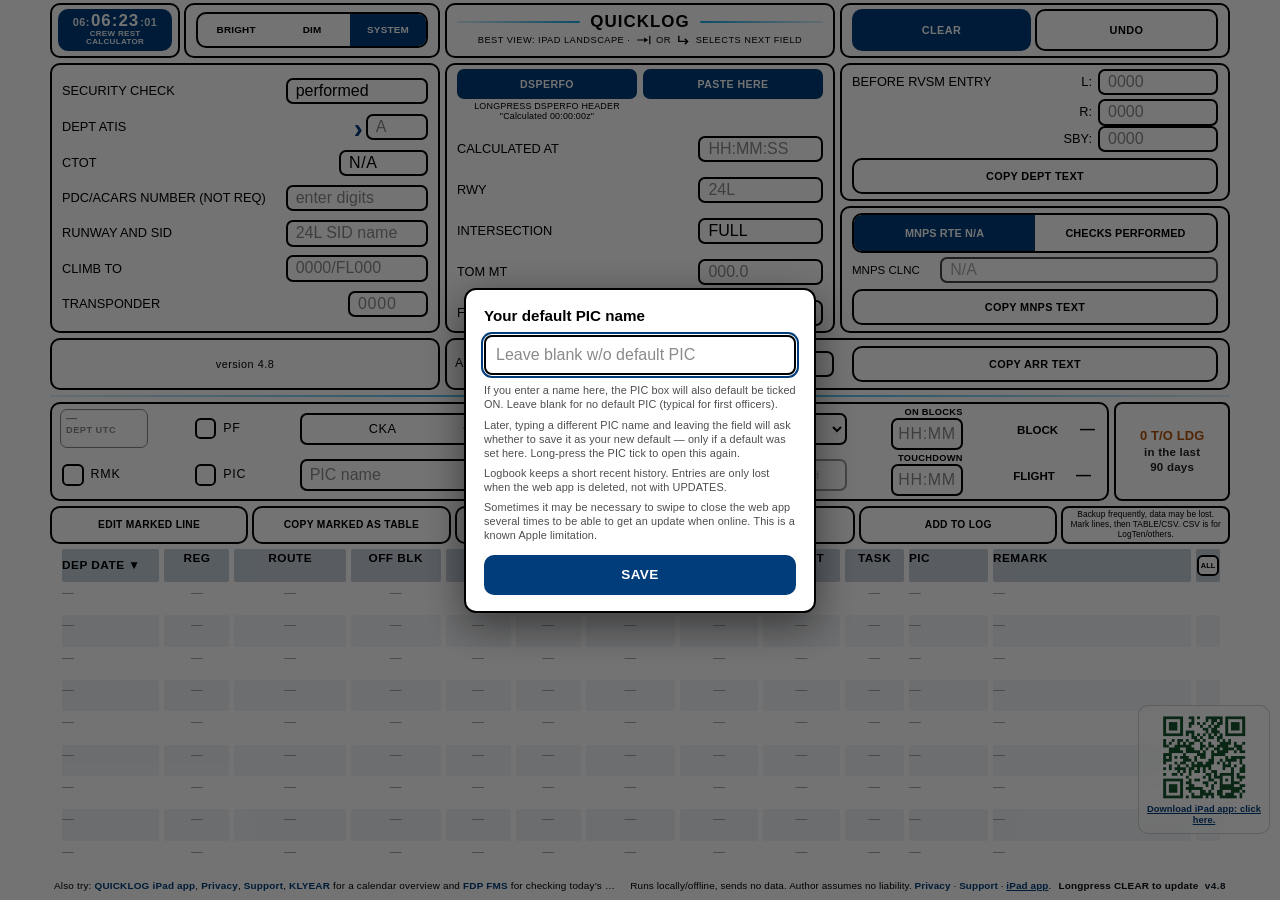
==== commit 7ff8ba8b: "Release v4.8 with the iPad flight-deck layout on the website. Co-authored-by: Cursor <cursoragent@cu" ====
--- a/index.html
+++ b/index.html
@@ -521,8 +521,8 @@
       display: flex;
       flex-direction: column;
       align-items: center;
-      justify-content: center;
-      gap: 1px;
+      justify-content: flex-start;
+      gap: 0;
       width: 100%;
       min-width: 0;
       min-height: 28px;
@@ -582,14 +582,20 @@
     }
 
     .utc-clock-crewrest {
-      display: block;
+      display: flex;
+      flex: 1 1 auto;
+      align-items: center;
+      justify-content: center;
       margin: 0;
-      font-size: 0.52rem;
+      max-width: 12em;
+      font-size: 0.5rem;
       font-weight: 750;
-      letter-spacing: 0.08em;
+      letter-spacing: 0.04em;
       text-transform: uppercase;
+      text-align: center;
       color: inherit;
-      line-height: 1.1;
+      line-height: 1.05;
+      white-space: normal;
       opacity: 0.95;
     }
 
@@ -703,13 +709,21 @@
     .main-grid > .card-quicklog-title { grid-column: 2; grid-row: 1; }
     .main-grid > .card-toolbar-actions { grid-column: 3; grid-row: 1; }
 
-    .main-grid > .card-clearance { grid-column: 1; grid-row: 2; align-self: stretch; }
+    .main-grid > .card-clearance {
+      grid-column: 1;
+      grid-row: 2;
+      align-self: stretch;
+      display: flex;
+      flex-direction: column;
+      justify-content: space-evenly;
+    }
     .main-grid > .card-fuel {
       grid-column: 2;
       grid-row: 2;
       align-self: stretch;
       display: flex;
       flex-direction: column;
+      justify-content: space-between;
     }
     .main-grid > .col3-action-stack { grid-column: 3; grid-row: 2; align-self: stretch; }
 
@@ -850,7 +864,7 @@
     .card-clearance .field,
     .card-fuel .field,
     .card-rvsm .field {
-      margin-bottom: 4px;
+      margin-bottom: 0;
       gap: 5px;
     }
 
@@ -863,13 +877,31 @@
     .card-clearance input[type="text"],
     .card-fuel input[type="text"],
     .card-rvsm input[type="text"] {
-      min-height: 30px;
-      padding: 4px 8px;
+      min-height: 26px;
+      padding: 2px 8px;
+    }
+
+    /* Hide the ATIS cue as soon as a letter is stored. The placeholder is not a letter. */
+    .card-clearance .start-here-input:has(#atis:not(:placeholder-shown)) .start-here-chevron {
+      display: none;
+    }
+
+    .card-clearance #transponder {
+      width: 9ch;
+      min-width: 9ch;
+      max-width: 9ch;
     }
 
     /* Clearance — shared label + input column (PDC matches security width) */
     .card-clearance .field {
-      grid-template-columns: 8.75rem minmax(0, 1fr);
+      grid-template-columns: minmax(0, 1fr) auto;
+    }
+
+    .card-clearance label,
+    .card-fuel label {
+      font-size: 0.8rem;
+      line-height: 1.1;
+      white-space: normal;
     }
 
     .card-clearance .field.compact-input input,
@@ -913,22 +945,20 @@
       color: inherit;
     }
 
-    /* Room for “000 / Tab or Enter if N/A” placeholder */
-    .card-clearance #pdc {
-      max-width: 28ch;
-    }
-
-    .card-clearance #pdc::placeholder {
-      font-size: 0.72rem;
-      letter-spacing: 0;
-    }
-
     .card-fuel .dsperfo-paste-row {
       display: grid;
       grid-template-columns: 1fr 1fr;
       column-gap: 6px;
-      margin: 0 0 4px;
+      margin: 0;
+      align-items: start;
+    }
+
+    .card-fuel .dsperfo-btn-col {
+      display: flex;
+      flex-direction: column;
       align-items: stretch;
+      min-width: 0;
+      gap: 2px;
     }
 
     .card-fuel .dsperfo-paste-row .paste-here-btn {
@@ -940,26 +970,25 @@
     }
 
     .card-fuel .dsperfo-hint {
-      margin: 0 0 6px;
-      padding: 2px 0;
-      /* Match “Best view: iPad landscape · …” */
-      font-size: 0.58rem;
+      margin: 0;
+      padding: 0;
+      font-size: 0.56rem;
       font-weight: 700;
-      letter-spacing: 0.05em;
-      text-transform: uppercase;
+      letter-spacing: 0.02em;
+      text-transform: none;
       color: var(--muted);
       line-height: 1.15;
       text-align: center;
-      white-space: nowrap;
+      white-space: normal;
     }
 
     /* Longer labels in Fuel / Perf — keep input column aligned in narrow card */
     .card-fuel .field {
-      grid-template-columns: 10.5rem minmax(0, 1fr);
-    }
-
-    .card-fuel label {
-      font-size: 0.76rem;
+      grid-template-columns: minmax(0, 1fr) auto;
+    }
+
+    .card-fuel .field {
+      align-items: center;
     }
 
     label {
@@ -1042,8 +1071,8 @@
       margin: 0;
       flex: 1 1 auto;
       min-width: 0;
-      font-size: 0.74rem;
-      font-weight: 650;
+      font-size: 0.8rem;
+      font-weight: 500;
       line-height: 1.15;
       text-align: left;
       color: var(--muted);
@@ -1089,10 +1118,11 @@
     }
 
     .card-mnps > .toggle button {
-      font-size: 0.66rem;
+      min-height: 36px;
+      font-size: 0.68rem;
       letter-spacing: 0.01em;
       white-space: nowrap;
-      padding: 3px 4px;
+      padding: 4px 4px;
     }
 
     .card-mnps .field.mnps-clnc-field {
@@ -1116,9 +1146,9 @@
       min-width: 0;
       box-sizing: border-box;
       margin: 0;
-      min-height: 30px;
+      min-height: 26px;
       max-height: 5.5rem;
-      padding: 4px 8px;
+      padding: 2px 8px;
       border: 1px solid var(--field-border);
       border-radius: 7px;
       background: var(--field);
@@ -1737,7 +1767,7 @@
       display: block;
       width: 100%;
       box-sizing: border-box;
-      min-height: 28px;
+      min-height: 36px;
       margin-top: 6px;
       padding: 4px 6px;
       font-size: 0.68rem;
@@ -1872,12 +1902,12 @@
       grid-template-columns: minmax(0, 1fr) minmax(0, 1fr);
       gap: 5px;
       align-items: center;
-      padding: 4px 0;
+      padding: 6px 0;
       border: 1px solid var(--line);
       border-radius: 10px;
       background: var(--panel);
       min-width: 0;
-      min-height: 40px;
+      min-height: 48px;
       overflow: hidden;
       box-sizing: border-box;
     }
@@ -2421,7 +2451,7 @@
       background: var(--field);
       color: var(--text);
       font-size: 0.8rem;
-      font-weight: 650;
+      font-weight: 400;
       letter-spacing: 0.04em;
       text-align: center;
       box-sizing: border-box;
@@ -2470,6 +2500,7 @@
       margin: 0;
       padding: 3px 6px;
       font-size: 0.78rem;
+      font-weight: 400;
       box-sizing: border-box;
       justify-self: stretch;
       align-self: center;
@@ -2525,7 +2556,7 @@
       background: var(--field);
       color: var(--text);
       font-size: 0.74rem;
-      font-weight: 650;
+      font-weight: 400;
       letter-spacing: 0.03em;
       text-align: center;
       box-sizing: border-box;
@@ -2550,7 +2581,7 @@
       background: var(--field);
       color: var(--text);
       font-size: 0.74rem;
-      font-weight: 650;
+      font-weight: 400;
       letter-spacing: 0.03em;
       line-height: 1.15;
       text-transform: uppercase;
@@ -2666,11 +2697,11 @@
     .flight-log-s26 {
       display: none;
       font-family: Arial, Helvetica, sans-serif;
-      font-size: 0.936rem;
-      font-weight: 650;
+      font-size: 1.12rem;
+      font-weight: 700;
       letter-spacing: 0.04em;
-      color: var(--muted);
-      opacity: 0.75;
+      color: var(--accent);
+      opacity: 1;
       font-variant-numeric: tabular-nums;
       white-space: nowrap;
       line-height: 1.15;
@@ -2757,6 +2788,25 @@
       border-radius: 10px;
       background: var(--panel);
       box-sizing: border-box;
+    }
+
+    .well-version {
+      margin: 0;
+      height: 100%;
+      min-height: 40px;
+      display: flex;
+      align-items: center;
+      justify-content: center;
+      gap: 0.35em;
+      font-size: 0.68rem;
+      font-weight: 400;
+      letter-spacing: 0.04em;
+      color: var(--muted);
+    }
+
+    .well-version span {
+      font-variant-numeric: tabular-nums;
+      font-weight: 500;
     }
 
     .toast {
@@ -3797,7 +3847,7 @@
               <p class="utc-clock" id="utcClock" title="UTC day : hour : minute : second" aria-live="off">
                 <span class="utc-clock-day" id="utcClockDay" data-utc-part="day">00</span><span class="utc-clock-sep">:</span><span class="utc-clock-hm" id="utcClockHm" data-utc-part="hm">00:00</span><span class="utc-clock-sep">:</span><span class="utc-clock-sec" id="utcClockSec" data-utc-part="sec">00</span>
               </p>
-              <span class="utc-clock-crewrest">CREW REST</span>
+              <span class="utc-clock-crewrest">CREW REST CALCULATOR</span>
             </button>
           </div>
           <div class="card card-bright" aria-label="Theme">
@@ -3833,92 +3883,78 @@
           </div>
         </div>
         <div class="card card-toolbar-actions" aria-label="Clear and undo">
-          <button type="button" id="btnClear" title="Tap: clear fields. Hold 4 seconds: check for online update.">▶ CLEAR</button>
+          <button type="button" id="btnClear" title="Tap: clear fields. Hold 4 seconds: check for online update.">CLEAR</button>
           <button type="button" id="btnUndo" class="log-btn-muted" title="Undo last clear or copy — restore previous form values">UNDO</button>
         </div>
 
         <section class="card card-clearance">
           <div class="field compact-input">
-            <label for="security">Security check:</label>
+            <label for="security">SECURITY CHECK</label>
             <input id="security" name="security" type="text" value="performed" />
           </div>
           <div class="field squawk-input">
-            <label for="atis">DEPT ATIS:</label>
+            <label for="atis">DEPT ATIS</label>
             <span class="start-here-input">
               <span class="start-here-chevron" aria-hidden="true">›</span>
               <input id="atis" name="atis" type="text" inputmode="text" maxlength="1" autocapitalize="characters" autocomplete="off" autocorrect="off" spellcheck="false" pattern="[A-Za-z]" placeholder="A" title="Departure ATIS letter" />
             </span>
           </div>
           <div class="field squawk-input time-input">
-            <label for="ctot">CTOT:
-              <span class="field-na-hint" aria-hidden="true">
-                <span class="help-ios-tab" title="Tab">
-                  <svg width="15" height="12" viewBox="0 0 20 16" fill="currentColor" xmlns="http://www.w3.org/2000/svg" aria-hidden="true">
-                    <path d="M1.5 7.2h9.4V4.6L16.2 8l-5.3 3.4V8.8H1.5V7.2z"/>
-                    <path d="M17.6 2.4v11.2h1.6V2.4h-1.6z"/>
-                  </svg>
-                </span>
-                or
-                <span class="help-ios-enter" title="Enter">
-                  <svg width="14" height="14" viewBox="0 0 20 20" fill="currentColor" xmlns="http://www.w3.org/2000/svg" aria-hidden="true">
-                    <path d="M3 4h2v7.2h9.2l-2.35-2.35 1.4-1.4L18.05 12l-4.8 4.8-1.4-1.4L14.2 13H3V4z"/>
-                  </svg>
-                </span>
-                if N/A
-              </span>
-            </label>
+            <label for="ctot">CTOT</label>
             <input id="ctot" name="ctot" type="text" inputmode="numeric" maxlength="5" placeholder="HH:MM" value="N/A" />
           </div>
           <div class="field compact-input">
-            <label for="pdc">PDC/ACARS ref:</label>
-            <input id="pdc" name="pdc" type="text" inputmode="numeric" maxlength="8" placeholder="000 / Tab or Enter if N/A" autocomplete="off" autocapitalize="characters" spellcheck="false" title="PDC/ACARS ref — digits and letters (up to 8); Tab or Enter if N/A" />
+            <label for="pdc">PDC/ACARS NUMBER (NOT REQ)</label>
+            <input id="pdc" name="pdc" type="text" inputmode="numeric" maxlength="8" placeholder="enter digits" autocomplete="off" autocapitalize="characters" spellcheck="false" title="PDC/ACARS number — digits and letters (up to 8). Not required." />
           </div>
           <div class="field compact-input">
-            <label for="rwySid">* Runway and SID:</label>
+            <label for="rwySid">RUNWAY AND SID</label>
             <input id="rwySid" name="rwySid" type="text" inputmode="numeric" autocapitalize="characters" placeholder="24L SID name" />
           </div>
           <div class="field compact-input climb-input">
-            <label for="climbTo">* Climb to:</label>
-            <input id="climbTo" name="climbTo" type="text" inputmode="numeric" pattern="[0-9]*" maxlength="7" placeholder="0000 or FL000" />
+            <label for="climbTo">CLIMB TO</label>
+            <input id="climbTo" name="climbTo" type="text" inputmode="numeric" pattern="[0-9]*" maxlength="9" placeholder="0000/FL000" />
           </div>
           <div class="field squawk-input">
-            <label for="transponder">* Transponder:</label>
+            <label for="transponder">TRANSPONDER</label>
             <input id="transponder" name="transponder" type="text" inputmode="numeric" pattern="[0-7]*" maxlength="4" placeholder="0000" title="Octal squawk 0000–7777 (digits 0–7 only)" />
           </div>
         </section>
 
         <section class="card card-fuel">
           <div class="dsperfo-paste-row" aria-label="DSPERFO actions">
-            <button type="button" id="btnOpenDsperfo" class="paste-here-btn" title="Open DS Perfo (com.klm.dynamicsource://)" aria-label="Open DS Perfo app">DSPERFO</button>
+            <div class="dsperfo-btn-col">
+              <button type="button" id="btnOpenDsperfo" class="paste-here-btn" title="Open DS Perfo (com.klm.dynamicsource://)" aria-label="Open DS Perfo app">DSPERFO</button>
+              <p class="dsperfo-hint">LONGPRESS DSPERFO HEADER<br>&quot;Calculated 00:00:00z&quot;</p>
+            </div>
             <button type="button" id="btnPasteDsperfo" class="paste-here-btn" aria-label="Paste DSPERFO take-off line">PASTE HERE</button>
           </div>
-          <p class="dsperfo-hint">LONGPRESS DSPERFO HEADER &quot;Calculated 00:00:00z&quot;</p>
           <div class="field">
-            <label for="calcAt">* Calculated at:</label>
+            <label for="calcAt">CALCULATED AT</label>
             <input id="calcAt" name="calcAt" type="text" inputmode="numeric" maxlength="8" placeholder="HH:MM:SS" />
           </div>
           <div class="field">
-            <label for="rwy">* RWY:</label>
+            <label for="rwy">RWY</label>
             <input id="rwy" name="rwy" type="text" inputmode="numeric" pattern="[0-9]*" autocapitalize="characters" placeholder="24L" />
           </div>
           <div class="field">
-            <label for="intersection">* INTERSECTION:</label>
+            <label for="intersection">INTERSECTION</label>
             <input id="intersection" name="intersection" type="text" value="FULL" />
           </div>
           <div class="field">
-            <label for="tom">TOM:</label>
-            <input id="tom" name="tom" type="text" inputmode="decimal" placeholder="000.0 MT" />
+            <label for="tom">TOM MT</label>
+            <input id="tom" name="tom" type="text" inputmode="decimal" placeholder="000.0" />
           </div>
           <div class="field">
-            <label for="fuel">Fuel when starting engines:</label>
-            <input id="fuel" name="fuel" type="text" inputmode="decimal" placeholder="000.0 MT" />
+            <label for="fuel">FUEL WHEN STARTING ENGINES MT</label>
+            <input id="fuel" name="fuel" type="text" inputmode="decimal" placeholder="000.0" />
           </div>
         </section>
 
         <div class="col3-action-stack">
         <section class="card card-rvsm">
           <div class="rvsm-l-row">
-            <p class="rvsm-section-title">Before RVSM entry</p>
+            <p class="rvsm-section-title">BEFORE RVSM ENTRY</p>
             <span class="rvsm-hint" id="rvsmHint" aria-live="polite">MAX Δ 200′</span>
             <div class="field rvsm-vfield">
               <label for="rvsmL">L:</label>
@@ -3944,25 +3980,26 @@
           <input type="hidden" id="mnps" name="mnps" value="N/A" />
           <div class="field mnps-clnc-field">
             <label for="mnpsClnc">MNPS CLNC</label>
-            <textarea id="mnpsClnc" class="is-na" name="mnpsClnc" rows="1" autocomplete="off" autocapitalize="off" autocorrect="off" spellcheck="false" enterkeyhint="enter" placeholder="N/A" aria-label="MNPS clearance"></textarea>
+            <textarea id="mnpsClnc" class="is-na" name="mnpsClnc" rows="1" inputmode="numeric" autocomplete="off" autocapitalize="off" autocorrect="off" spellcheck="false" enterkeyhint="enter" placeholder="N/A" aria-label="MNPS clearance"></textarea>
           </div>
           <button type="button" id="btnCopyMnps" class="inline-copy log-btn-muted" title="Copy MNPS text, then open FLIGHT">COPY MNPS TEXT</button>
         </section>
         </div>
 
         <div class="arr-toast-slot">
+          <p class="well-version" id="wellVersion">version <span id="wellVersionNum"></span></p>
           <div class="toast" id="toast" aria-live="polite"></div>
         </div>
 
         <section class="landing-prep" aria-label="Landing preparation">
           <div class="row-3 landing-fields" role="group" aria-label="Arrival ATIS and landing distance">
             <div class="field">
-              <label for="arrAtis">ARR ATIS:</label>
+              <label for="arrAtis">ARR ATIS</label>
               <input id="arrAtis" name="arrAtis" type="text" maxlength="1" autocapitalize="characters" placeholder="A" />
             </div>
             <div class="field ldis-input">
-              <label for="ldis">LDIS:</label>
-              <input id="ldis" name="ldis" type="text" inputmode="numeric" pattern="[0-9]*" maxlength="6" placeholder="0000 M" title="Landing distance in metres (4 digits)" />
+              <label for="ldis">LDIS M</label>
+              <input id="ldis" name="ldis" type="text" inputmode="numeric" pattern="[0-9]*" maxlength="6" placeholder="0000" title="Landing distance in metres (4 digits)" />
             </div>
           </div>
           <div class="landing-copy">
@@ -4209,7 +4246,7 @@
     <div class="pic-name-overlay-box crewrest-overlay-box">
       <div class="crewrest-setup" id="crewRestSetup">
         <div class="crewrest-setup-head">
-          <p id="crewRestTitle" class="crewrest-title">Crew rest</p>
+          <p id="crewRestTitle" class="crewrest-title">CREW REST CALCULATOR</p>
           <p class="utc-clock utc-clock-panel" title="UTC day : hour : minute : second" aria-live="off">
             <span class="utc-clock-part">
               <span class="utc-clock-day" data-utc-part="day">00</span>
@@ -4227,7 +4264,7 @@
             </span>
           </p>
         </div>
-        <p class="crewrest-route is-hint" id="crewRestRoute">LOGBOOK DEPARTURE TIMES AND DEST WILL PREFILL FIELDS</p>
+        <p class="crewrest-route is-hint" id="crewRestRoute">enter route in logbook for suggested times.</p>
         <div class="toggle" role="group" aria-label="Rest pattern">
           <button type="button" id="crewRestPatRrr" class="active" data-pattern="rrr">R R R</button>
           <button type="button" id="crewRestPat2r" data-pattern="2r">R R R 2R 2R 2R</button>
@@ -4338,9 +4375,9 @@
     /** Shown in PIC name field when visible log slots are full. */
     const LOGBOOK_FULL_MSG = "LOGBOOK FULL";
     const LOG_PF_WINDOW_DAYS = 90;
-    const APP_VERSION = "4.7";
+    const APP_VERSION = "4.8";
     /** Patch id for update checks when the displayed APP_VERSION is unchanged. */
-    const APP_BUILD = "4";
+    const APP_BUILD = "1";
     const INSTALL_OVERLAY_SEEN_KEY = "flight-plan-form-install-seen-v1";
     const THEME_OVERRIDE_KEY = "flight-plan-form-theme-override-v1";
     /** Legacy sticky theme — cleared so system day/night can take over. */
@@ -4383,7 +4420,7 @@
     const LOG_PREV_UI_HEADERS = LOG_PREV_HEADERS.concat([""]);
     const DEFAULTS = {
       security: "performed", ctot: "N/A", intersection: "FULL", mnps: "N/A", mnpsClnc: "",
-      logAcft: "CKA", logPf: "no", logPicSelf: "no", logPic: "", logRemark: "", logDeptDate: "", logDep: "", logArr: "AMS"
+      logAcft: "CKA", logPf: "no", logPicSelf: "no", logPic: "", logRemark: "", logDeptDate: "", logDep: "", logArr: ""
     };
     const MONTHS_UTC = ["JAN", "FEB", "MAR", "APR", "MAY", "JUN", "JUL", "AUG", "SEP", "OCT", "NOV", "DEC"];
     /** Martinair B747-400 Summer 2026 city pairs — OM-A style block times table */
@@ -4431,8 +4468,8 @@
       ["johannesburg", "JNB"], ["miami", "MIA"], ["new_york", "MIA"], ["nairobi", "NBO"]
     ];
 
-    /** Auto-select DEP from iPad system timezone (FDPFMS pattern). */
-    function detectDepAirport() {
+    /** Airport for this iPad's time zone. Empty when the zone is not a known station. */
+    function airportForCurrentTimeZone() {
       try {
         const tz = Intl.DateTimeFormat().resolvedOptions().timeZone || "";
         if (TZ_TO_DEP[tz] && LOG_AIRPORTS.includes(TZ_TO_DEP[tz])) return TZ_TO_DEP[tz];
@@ -4449,7 +4486,12 @@
           }
         }
       } catch (_) {}
-      return "AMS";
+      return "";
+    }
+
+    /** Auto-select DEP from iPad system timezone (FDPFMS pattern). */
+    function detectDepAirport() {
+      return airportForCurrentTimeZone() || "AMS";
     }
 
     /** Set ARR from network routing table when DEP is chosen. */
@@ -4473,13 +4515,12 @@
       setMnps(isMnpsRoute(dep, arr) ? "PERFORMED" : "N/A");
     }
 
-    /** Suggest DEP from system timezone (new leg / clear / empty). Manual wheel choice sticks. */
+    /** Suggest DEP from system timezone (new leg / clear / empty). Arrival stays blank until a departure is chosen. */
     function applyDepFromTimezone() {
-      const code = detectDepAirport();
+      const code = airportForCurrentTimeZone();
       const el = $("logDep");
-      if (!el || el.value === code) return;
+      if (!el || !code || el.value === code) return;
       el.value = code;
-      applyArrForDep(code);
       updateS26Display();
     }
 
@@ -5171,19 +5212,28 @@
       el.value = c;
     }
 
-    function fillAirportSelect(el, defaultCode) {
+    function fillAirportSelect(el, defaultCode, { allowEmpty = false } = {}) {
       let cur = normalizeIata(el.value || defaultCode);
       /* Never sticky-preserve SIM when rebuilding the wheel for a real default */
       if (cur === "SIM") cur = normalizeIata(defaultCode);
-      if (cur === "SIM" || !cur) cur = normalizeIata(defaultCode) || "AMS";
+      const wantEmpty = allowEmpty && !normalizeIata(defaultCode) && !cur;
+      if (!wantEmpty && (cur === "SIM" || !cur)) cur = normalizeIata(defaultCode) || "AMS";
       el.innerHTML = "";
+      if (allowEmpty) {
+        const blank = document.createElement("option");
+        blank.value = "";
+        blank.textContent = "";
+        el.appendChild(blank);
+      }
       LOG_AIRPORTS.forEach((code) => {
         const opt = document.createElement("option");
         opt.value = code;
         opt.textContent = code;
         el.appendChild(opt);
       });
-      if (cur.length === 3 && cur !== "SIM") {
+      if (wantEmpty) {
+        el.value = "";
+      } else if (cur.length === 3 && cur !== "SIM") {
         ensureAirportOption(el, cur);
       } else if (defaultCode && LOG_AIRPORTS.includes(defaultCode)) {
         el.value = defaultCode;
@@ -5655,14 +5705,14 @@
       v = v || getValues();
       const missing = [];
       const need = [
-        ["security", "Security check"],
+        ["security", "SECURITY CHECK"],
         ["atis", "DEPT ATIS"],
-        ["rwySid", "Runway and SID"],
-        ["climbTo", "Climb to"],
-        ["transponder", "Transponder"],
-        ["fuel", "Fuel"],
-        ["tom", "TOM"],
-        ["calcAt", "Calculated at"],
+        ["rwySid", "RUNWAY AND SID"],
+        ["climbTo", "CLIMB TO"],
+        ["transponder", "TRANSPONDER"],
+        ["fuel", "FUEL WHEN STARTING ENGINES MT"],
+        ["tom", "TOM MT"],
+        ["calcAt", "CALCULATED AT"],
         ["rwy", "RWY"],
         ["intersection", "INTERSECTION"],
         ["rvsmL", "RVSM L"],
@@ -7166,6 +7216,10 @@
         showToast("Not a Take-off line");
         return false;
       }
+      const active = document.activeElement;
+      if (active && typeof active.blur === "function") {
+        try { active.blur(); } catch (_) {}
+      }
       $("calcAt").value = parsed.calcAt;
       const rwyAccepted = acceptRunwayDesignator(parsed.rwy);
       $("rwy").value = rwyAccepted.text;
@@ -7467,12 +7521,11 @@
           setValues(data);
           if (data.logDep) ensureAirportOption($("logDep"), data.logDep);
           if (data.logArr) ensureAirportOption($("logArr"), data.logArr);
-          else $("logArr").value = "AMS";
         }
       } catch (_) {}
-      // Keep saved / manual DEP; only auto-detect when empty.
+      // Keep saved / manual DEP; only auto-detect when empty. Arrival stays blank.
       if (!$("logDep").value) applyDepFromTimezone();
-      if (!$("logArr").value) $("logArr").value = "AMS";
+      updateS26Display();
       syncAirportAddField("logDep", "logDepAdd");
       syncAirportAddField("logArr", "logArrAdd");
       syncMnpsForRoute();
@@ -8025,8 +8078,8 @@
               el.classList.remove("warn-diff", "log-time-error", "log-incomplete");
             }
             setMnps("N/A");
+            if ($("logArr")) $("logArr").value = "";
             applyDepFromTimezone();
-            applyArrForDep($("logDep").value);
             syncMnpsForRoute();
             if ($("logDepAdd")) $("logDepAdd").value = "";
             if ($("logArrAdd")) $("logArrAdd").value = "";
@@ -8520,11 +8573,10 @@
         });
       });
     }
-    {
-      const dep = detectDepAirport();
+      {
+      const dep = airportForCurrentTimeZone();
       fillAirportSelect($("logDep"), dep);
-      applyArrForDep($("logDep").value || dep);
-      fillAirportSelect($("logArr"), DEP_TO_ARR[dep] || "AMS");
+      fillAirportSelect($("logArr"), "", { allowEmpty: true });
     }
     bindClearOnFocus();
     bindOffBlocksStartsNewLog();
@@ -9022,7 +9074,7 @@
     const CREWREST_PF_MIN_MIN = 2 * 60;
     const CREWREST_ON_GROSS_SLACK_MIN = 2 * 60;
     const CREWREST_BEFORE_ORIGIN_MIN = 20 * 60;
-    const CREWREST_ROUTE_HINT = "LOGBOOK DEPARTURE TIMES AND DEST WILL PREFILL FIELDS";
+    const CREWREST_ROUTE_HINT = "enter route in logbook for suggested times.";
     let crewRestSession = null;
     let crewRestTableSeen = false;
     let crewRestHadLanding = false;
@@ -9130,9 +9182,20 @@
       return timeToMinutes(raw) !== null ? formatClockDigits(acceptClockDigits(raw, 4).digits) : "";
     }
 
-    function suggestCrewRestFromLog() {
+    /** Both logbook ends win. Otherwise only Miami and Nairobi infer Amsterdam. */
+    function routeForCrewSuggestion() {
       const dep = logEls.dep ? normalizeIata(logEls.dep.value) : "";
       const arr = logEls.arr ? normalizeIata(logEls.arr.value) : "";
+      if (dep && arr && dep !== "SIM" && arr !== "SIM") return { dep: dep, arr: arr };
+      const here = airportForCurrentTimeZone();
+      if (here === "MIA" || here === "NBO") return { dep: here, arr: "AMS" };
+      return { dep: "", arr: "" };
+    }
+
+    function suggestCrewRestFromLog() {
+      const resolved = routeForCrewSuggestion();
+      const dep = resolved.dep;
+      const arr = resolved.arr;
       const s26 = s26BlockForPair(dep, arr);
       const s26Min = hhmmDurationMinutes(s26);
       const air = crewRestClockValue(logEls.air);
@@ -9786,6 +9849,8 @@
     {
       const ver = $("appVersion");
       if (ver) ver.textContent = "v" + APP_VERSION;
+      const well = $("wellVersionNum");
+      if (well) well.textContent = APP_VERSION;
     }
     bindVisualViewport();
     bindViewportResumeStabilize();
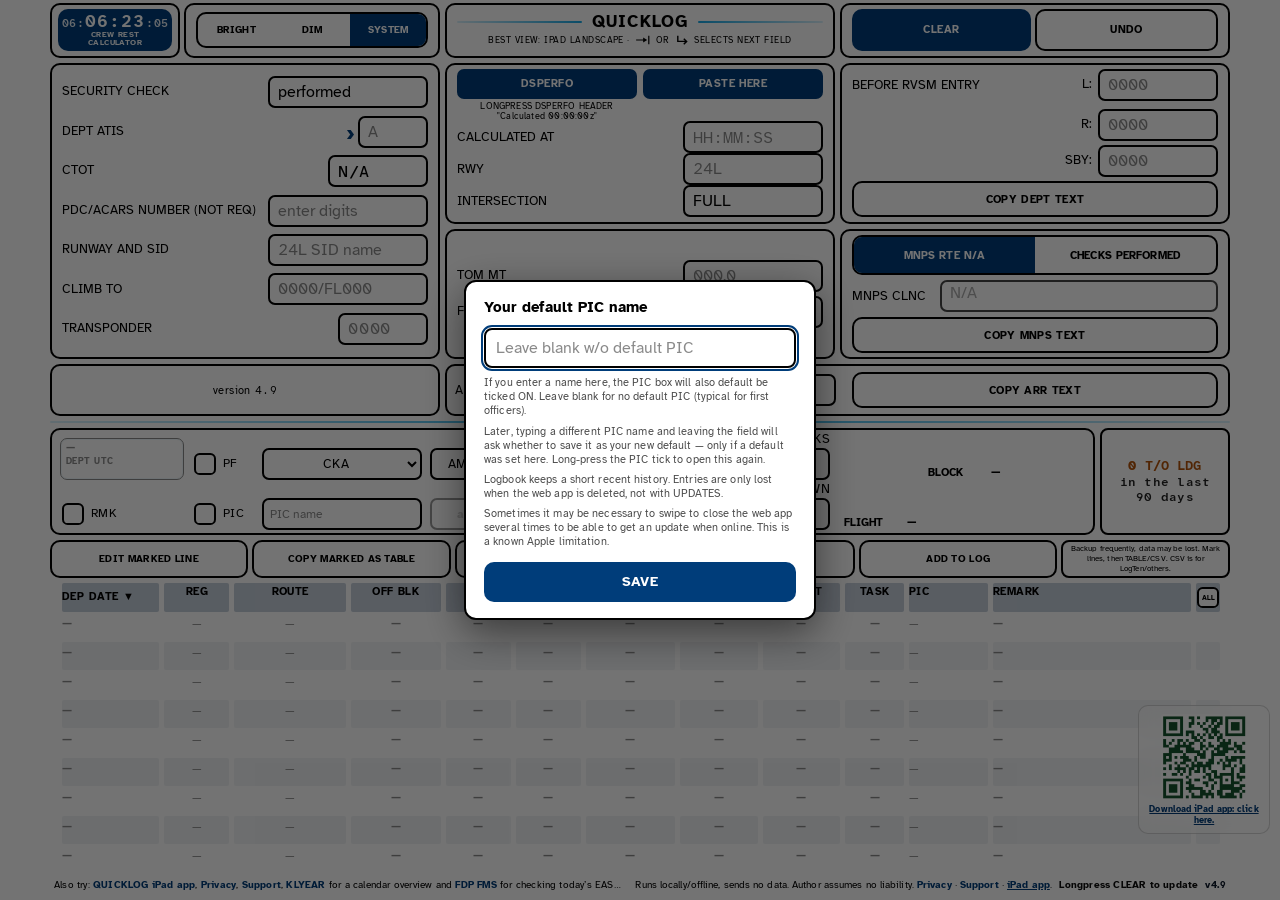
==== commit 993a87ef: "Release v4.9 with the iPad card split and Atkinson fonts. Co-authored-by: Cursor <cursoragent@cursor" ====
--- a/index.html
+++ b/index.html
@@ -33,6 +33,59 @@
     } catch (e) {}
   </script>
   <style>
+    /* Atkinson Hyperlegible (SIL OFL). Text has Regular and Bold only:
+       weight 100–500 uses Regular, 600–900 uses Bold (same cut as the iPad app).
+       Digits use Atkinson Mono, which has a real weight ladder. */
+    @font-face {
+      font-family: "Atkinson Hyperlegible";
+      src: url("fonts/AtkinsonHyperlegible-Regular.ttf") format("truetype");
+      font-weight: 100 500;
+      font-style: normal;
+      font-display: swap;
+    }
+    @font-face {
+      font-family: "Atkinson Hyperlegible";
+      src: url("fonts/AtkinsonHyperlegible-Bold.ttf") format("truetype");
+      font-weight: 600 900;
+      font-style: normal;
+      font-display: swap;
+    }
+    @font-face {
+      font-family: "Atkinson Mono";
+      src: url("fonts/AtkinsonHyperlegibleMono-Regular.ttf") format("truetype");
+      font-weight: 400;
+      font-style: normal;
+      font-display: swap;
+    }
+    @font-face {
+      font-family: "Atkinson Mono";
+      src: url("fonts/AtkinsonHyperlegibleMono-Medium.ttf") format("truetype");
+      font-weight: 500;
+      font-style: normal;
+      font-display: swap;
+    }
+    @font-face {
+      font-family: "Atkinson Mono";
+      src: url("fonts/AtkinsonHyperlegibleMono-SemiBold.ttf") format("truetype");
+      font-weight: 600;
+      font-style: normal;
+      font-display: swap;
+    }
+    @font-face {
+      font-family: "Atkinson Mono";
+      src: url("fonts/AtkinsonHyperlegibleMono-Bold.ttf") format("truetype");
+      font-weight: 700;
+      font-style: normal;
+      font-display: swap;
+    }
+    @font-face {
+      font-family: "Atkinson Mono";
+      src: url("fonts/AtkinsonHyperlegibleMono-ExtraBold.ttf") format("truetype");
+      font-weight: 800;
+      font-style: normal;
+      font-display: swap;
+    }
+
     /* Critical: lock width before paint — avoids iPad PWA zoom-then-fit flash.
        Prefer 100% over 100vw (vw can briefly disagree with layout viewport on resume). */
     html {
@@ -261,7 +314,7 @@
       min-height: 100%;
       background: var(--bg);
       color: var(--text);
-      font-family: -apple-system, BlinkMacSystemFont, "SF Pro Text", "Helvetica Neue", sans-serif;
+      font-family: "Atkinson Hyperlegible", -apple-system, BlinkMacSystemFont, "Helvetica Neue", sans-serif;
       overscroll-behavior: none;
     }
 
@@ -399,8 +452,8 @@
     h1.quicklog-title {
       margin: 0;
       padding: 0;
-      font-size: 1.06rem;
-      font-weight: 650;
+      font-size: 17px;
+      font-weight: 600;
       letter-spacing: 0.06em;
       line-height: 1.1;
       text-align: center;
@@ -588,9 +641,9 @@
       justify-content: center;
       margin: 0;
       max-width: 12em;
-      font-size: 0.5rem;
-      font-weight: 750;
-      letter-spacing: 0.04em;
+      font-size: 8px;
+      font-weight: 700;
+      letter-spacing: 0.4px;
       text-transform: uppercase;
       text-align: center;
       color: inherit;
@@ -609,7 +662,7 @@
       justify-content: center;
       gap: 0;
       margin: 0;
-      font-family: Arial, Helvetica, sans-serif;
+      font-family: "Atkinson Mono", ui-monospace, monospace;
       font-weight: 700;
       font-variant-numeric: tabular-nums;
       color: inherit;
@@ -717,15 +770,56 @@
       flex-direction: column;
       justify-content: space-evenly;
     }
-    .main-grid > .card-fuel {
+    .main-grid > .perf-column {
       grid-column: 2;
       grid-row: 2;
       align-self: stretch;
       display: flex;
       flex-direction: column;
+      gap: 5px;
+      min-width: 0;
+      min-height: 0;
+      height: 100%;
+    }
+    .perf-column > .card-dsperfo {
+      flex: 1 1 auto;
+      display: flex;
+      flex-direction: column;
+      justify-content: flex-start;
+      min-height: 0;
+    }
+    /* Extra height sits under the last DSPerfo field, same as the iPad spacer. */
+    .perf-column > .card-dsperfo::after {
+      content: "";
+      flex: 1 1 auto;
+      min-height: 0;
+    }
+    .perf-column > .card-mass {
+      flex: 0 0 auto;
+      display: flex;
+      flex-direction: column;
+      justify-content: center;
+      gap: 4px;
+      padding: 4px 10px;
+      box-sizing: border-box;
+      overflow: visible;
+    }
+    .main-grid > .col3-action-stack { grid-column: 3; grid-row: 2; align-self: stretch; }
+    .col3-action-stack > .card-rvsm {
+      flex: 1 1 auto;
+      display: flex;
+      flex-direction: column;
       justify-content: space-between;
-    }
-    .main-grid > .col3-action-stack { grid-column: 3; grid-row: 2; align-self: stretch; }
+      gap: 4px;
+      min-height: 0;
+    }
+    .col3-action-stack > .card-mnps {
+      flex: 0 0 auto;
+      display: flex;
+      flex-direction: column;
+      gap: 5px;
+      padding: 4px 10px;
+    }
 
     .main-grid > .arr-toast-slot { grid-column: 1; grid-row: 3; align-self: stretch; }
     .main-grid > .landing-prep { grid-column: 2 / 4; grid-row: 3; }
@@ -736,6 +830,16 @@
       gap: 5px;
       min-width: 0;
       height: 100%;
+    }
+
+    button, input, select, textarea {
+      font-family: "Atkinson Hyperlegible", -apple-system, BlinkMacSystemFont, sans-serif;
+    }
+
+    #ctot, #calcAt, #crewRestStart, #crewRestEnd,
+    .utc-clock, .flight-log-sum strong, .well-version span,
+    .flight-log-entry .field input, .log-pf90 {
+      font-family: "Atkinson Mono", ui-monospace, monospace;
     }
 
     button {
@@ -797,8 +901,8 @@
       display: inline-flex;
       align-items: center;
       justify-content: center;
-      height: 28px; /* match default text input min-height */
-      font-size: 1.7em;
+      height: 28px;
+      font-size: 22px;
       font-weight: 700;
       line-height: 1;
       color: var(--accent);
@@ -877,8 +981,11 @@
     .card-clearance input[type="text"],
     .card-fuel input[type="text"],
     .card-rvsm input[type="text"] {
-      min-height: 26px;
-      padding: 2px 8px;
+      height: 32px;
+      min-height: 32px;
+      max-height: 32px;
+      padding: 3px 8px;
+      box-sizing: border-box;
     }
 
     /* Hide the ATIS cue as soon as a letter is stored. The placeholder is not a letter. */
@@ -899,7 +1006,8 @@
 
     .card-clearance label,
     .card-fuel label {
-      font-size: 0.8rem;
+      font-size: 12.5px;
+      font-weight: 500;
       line-height: 1.1;
       white-space: normal;
     }
@@ -972,7 +1080,7 @@
     .card-fuel .dsperfo-hint {
       margin: 0;
       padding: 0;
-      font-size: 0.56rem;
+      font-size: 9px;
       font-weight: 700;
       letter-spacing: 0.02em;
       text-transform: none;
@@ -992,7 +1100,8 @@
     }
 
     label {
-      font-size: 0.8rem;
+      font-size: 12.5px;
+      font-weight: 500;
       color: var(--muted);
       line-height: 1.1;
     }
@@ -1071,7 +1180,7 @@
       margin: 0;
       flex: 1 1 auto;
       min-width: 0;
-      font-size: 0.8rem;
+      font-size: 12.5px;
       font-weight: 500;
       line-height: 1.15;
       text-align: left;
@@ -1119,7 +1228,7 @@
 
     .card-mnps > .toggle button {
       min-height: 36px;
-      font-size: 0.68rem;
+      font-size: 11px;
       letter-spacing: 0.01em;
       white-space: nowrap;
       padding: 4px 4px;
@@ -1128,15 +1237,16 @@
     .card-mnps .field.mnps-clnc-field {
       display: grid;
       grid-template-columns: 5.2rem minmax(0, 1fr);
-      align-items: start;
+      align-items: center;
       gap: 5px;
-      margin-top: 4px;
+      margin-top: 0;
       margin-bottom: 0;
     }
 
     .card-mnps .field.mnps-clnc-field label {
-      padding-top: 7px;
-      font-size: 0.72rem;
+      padding-top: 0;
+      font-size: 12.5px;
+      font-weight: 500;
       line-height: 1.15;
     }
 
@@ -1323,6 +1433,7 @@
     }
 
     .log-prev-head {
+      font-size: 11px;
       font-weight: 700;
       letter-spacing: 0.04em;
       text-transform: uppercase;
@@ -1539,8 +1650,7 @@
       align-items: center;
       justify-content: center;
       gap: 2px;
-      /* Match CTOT / HH:MM: Arial tabular */
-      font-family: Arial, Helvetica, sans-serif;
+      font-family: "Atkinson Mono", ui-monospace, monospace;
       width: 13ch;
       min-width: 13ch;
       max-width: 13ch;
@@ -1768,10 +1878,10 @@
       width: 100%;
       box-sizing: border-box;
       min-height: 36px;
-      margin-top: 6px;
+      margin-top: 0;
       padding: 4px 6px;
-      font-size: 0.68rem;
-      font-weight: 600;
+      font-size: 11px;
+      font-weight: 700;
     }
 
     /* Browser tab (iPad): install overlay pulses until added to Home Screen */
@@ -1940,7 +2050,8 @@
       max-width: none;
       text-align: right;
       white-space: nowrap;
-      font-size: 0.78rem;
+      font-size: 12.5px;
+      font-weight: 500;
     }
 
     .landing-fields .field input {
@@ -1948,8 +2059,11 @@
       width: 7.5rem;
       min-width: 7.5rem;
       max-width: 7.5rem;
-      min-height: 26px;
-      padding: 2px 7px;
+      height: 32px;
+      min-height: 32px;
+      max-height: 32px;
+      padding: 3px 7px;
+      box-sizing: border-box;
     }
 
     .landing-fields .field.ldis-input {
@@ -2004,7 +2118,7 @@
       position: relative;
       display: block;
       grid-area: date;
-      align-self: center;
+      align-self: end;
       min-width: 5rem;
       min-height: 2.15rem;
       margin: 0;
@@ -2092,10 +2206,23 @@
     }
 
     /* :not(head) — head also has .log-prev-row; transparent was wiping the header band */
+    .log-prev-row:not(.log-prev-head) > span {
+      font-size: 12px;
+      font-weight: 600;
+    }
+
+    .log-prev-row:not(.log-prev-head) > span.is-regular {
+      font-weight: 400;
+    }
+
     html.theme-bright .log-prev-row:not(.log-prev-head) > span {
       color: #000;
       background: transparent;
-      font-weight: 500;
+      font-weight: 600;
+    }
+
+    html.theme-bright .log-prev-row:not(.log-prev-head) > span.is-regular {
+      font-weight: 400;
     }
 
     html.theme-bright .log-prev-row.alt > span {
@@ -2268,31 +2395,44 @@
      */
     .flight-log-entry {
       --log-ctrl-h: 32px;
-      --log-apt-w: 4.75rem;   /* airport / add width */
-      --log-acft-w: 5.5rem;   /* aircraft selector width */
-      --log-picn-w: 20ch;     /* ≥20 letters */
-      --log-time-w: 8ch;      /* HH:MM + padding (placeholder must not clip) */
+      --log-apt-w: 76px;
+      --log-acft-w: 160px;
+      --log-picn-w: 160px;
+      --log-time-w: 112px;
       display: grid;
       grid-template-columns:
-        minmax(5rem, 5.5rem)
-        minmax(3.5rem, 3.9rem)
-        var(--log-picn-w)
+        minmax(118px, 124px)
+        62px
+        minmax(120px, var(--log-acft-w))
         var(--log-apt-w)
-        max-content
+        var(--log-time-w)
         var(--log-apt-w)
-        max-content
-        max-content;
+        var(--log-time-w)
+        minmax(92px, 1fr);
       grid-template-areas:
         "date pf   acft dep  off arr  on block"
         "rmk  pics picn addd air adda td flight";
-      column-gap: clamp(10px, 1.6vw, 22px);
+      column-gap: 8px;
       row-gap: 3px;
-      align-items: center;
+      align-items: end;
       justify-content: space-between;
       width: 100%;
       min-width: 0;
       max-width: 100%;
       box-sizing: border-box;
+    }
+
+    .flight-log-entry > .flight-log-pf,
+    .flight-log-entry > .flight-log-acft-wrap,
+    .flight-log-entry > .flight-log-picname,
+    .flight-log-entry > .flight-log-apt,
+    .flight-log-entry > input.flight-log-apt-add,
+    .flight-log-entry > .field,
+    .flight-log-entry > .flight-log-block-cell,
+    .flight-log-entry > .flight-log-sum,
+    .flight-log-entry > .flight-log-rmk-wrap,
+    .flight-log-entry > button.flight-log-date-hit {
+      align-self: end;
     }
 
     .flight-log-pf {
@@ -2450,7 +2590,7 @@
       border-radius: 7px;
       background: var(--field);
       color: var(--text);
-      font-size: 0.8rem;
+      font-size: 12.5px;
       font-weight: 400;
       letter-spacing: 0.04em;
       text-align: center;
@@ -2489,7 +2629,7 @@
       font-weight: 700;
     }
 
-    .flight-log-picname {
+    input.flight-log-picname[type="text"] {
       grid-area: picn;
       width: var(--log-picn-w);
       min-width: var(--log-picn-w);
@@ -2499,11 +2639,11 @@
       max-height: var(--log-ctrl-h);
       margin: 0;
       padding: 3px 6px;
-      font-size: 0.78rem;
+      font-size: 12px;
       font-weight: 400;
       box-sizing: border-box;
       justify-self: stretch;
-      align-self: center;
+      align-self: end;
     }
 
     /* Visible log slots full — replace PIC name cue */
@@ -2549,13 +2689,13 @@
       height: var(--log-ctrl-h);
       min-height: var(--log-ctrl-h);
       max-height: var(--log-ctrl-h);
-      align-self: center;
+      align-self: end;
       padding: 2px 2px;
       border: 1px solid var(--field-border);
       border-radius: 7px;
       background: var(--field);
       color: var(--text);
-      font-size: 0.74rem;
+      font-size: 12.5px;
       font-weight: 400;
       letter-spacing: 0.03em;
       text-align: center;
@@ -2580,7 +2720,7 @@
       border-radius: 7px;
       background: var(--field);
       color: var(--text);
-      font-size: 0.74rem;
+      font-size: 12px;
       font-weight: 400;
       letter-spacing: 0.03em;
       line-height: 1.15;
@@ -2610,8 +2750,8 @@
       max-width: none;
       text-align: right;
       white-space: nowrap;
-      font-size: 0.58rem;
-      font-weight: 650;
+      font-size: 12.5px;
+      font-weight: 500;
       letter-spacing: 0.03em;
       line-height: 1.1;
     }
@@ -2625,7 +2765,7 @@
       min-height: var(--log-ctrl-h);
       max-height: var(--log-ctrl-h);
       padding: 2px 4px;
-      font-family: Arial, Helvetica, sans-serif; /* match BLOCK / FLIGHT / UTC clock */
+      font-family: "Atkinson Mono", ui-monospace, monospace;
       letter-spacing: 0.04em;
       text-align: center;
       box-sizing: border-box;
@@ -2651,7 +2791,7 @@
       grid-template-columns: 3.6rem max-content;
       column-gap: 0.35em;
       align-items: baseline;
-      font-family: Arial, Helvetica, sans-serif; /* same as HH:MM / UTC clock */
+      font-family: "Atkinson Hyperlegible", sans-serif;
       font-size: 0.936rem; /* was 0.72rem × 1.3 */
       font-weight: 650;
       color: var(--muted);
@@ -2680,24 +2820,24 @@
 
     .flight-log-sum-lab {
       text-align: left;
-      font-family: Arial, Helvetica, sans-serif;
-      font-size: 0.72rem; /* keep labels closer to original size */
-      font-weight: 650;
+      font-family: "Atkinson Hyperlegible", sans-serif;
+      font-size: 11px;
+      font-weight: 600;
     }
 
     .flight-log-sum strong {
-      font-family: Arial, Helvetica, sans-serif;
+      font-family: "Atkinson Mono", ui-monospace, monospace;
       color: var(--text);
       font-variant-numeric: tabular-nums;
       letter-spacing: 0.04em;
-      font-size: 0.936rem;
-    }
-
-    /* Same size/font as BLOCK/FLIGHT times — sits under BLOCK; stays faded */
+      font-size: 15px;
+      font-weight: 600;
+    }
+
     .flight-log-s26 {
       display: none;
-      font-family: Arial, Helvetica, sans-serif;
-      font-size: 1.12rem;
+      font-family: "Atkinson Hyperlegible", sans-serif;
+      font-size: 12px;
       font-weight: 700;
       letter-spacing: 0.04em;
       color: var(--accent);
@@ -2798,15 +2938,17 @@
       align-items: center;
       justify-content: center;
       gap: 0.35em;
-      font-size: 0.68rem;
+      font-size: 11px;
       font-weight: 400;
       letter-spacing: 0.04em;
       color: var(--muted);
     }
 
     .well-version span {
+      font-family: "Atkinson Mono", ui-monospace, monospace;
       font-variant-numeric: tabular-nums;
-      font-weight: 500;
+      font-weight: 400;
+      font-size: 11px;
     }
 
     .toast {
@@ -3578,7 +3720,7 @@
       .main-grid > .card-quicklog-title,
       .main-grid > .card-toolbar-actions,
       .main-grid > .card-clearance,
-      .main-grid > .card-fuel,
+      .main-grid > .perf-column,
       .main-grid > .col3-action-stack,
       .main-grid > .landing-prep,
       .main-grid > .arr-toast-slot,
@@ -3921,7 +4063,8 @@
           </div>
         </section>
 
-        <section class="card card-fuel">
+        <div class="perf-column">
+        <section class="card card-fuel card-dsperfo">
           <div class="dsperfo-paste-row" aria-label="DSPERFO actions">
             <div class="dsperfo-btn-col">
               <button type="button" id="btnOpenDsperfo" class="paste-here-btn" title="Open DS Perfo (com.klm.dynamicsource://)" aria-label="Open DS Perfo app">DSPERFO</button>
@@ -3941,6 +4084,8 @@
             <label for="intersection">INTERSECTION</label>
             <input id="intersection" name="intersection" type="text" value="FULL" />
           </div>
+        </section>
+        <section class="card card-fuel card-mass" id="massCard">
           <div class="field">
             <label for="tom">TOM MT</label>
             <input id="tom" name="tom" type="text" inputmode="decimal" placeholder="000.0" />
@@ -3950,6 +4095,7 @@
             <input id="fuel" name="fuel" type="text" inputmode="decimal" placeholder="000.0" />
           </div>
         </section>
+        </div>
 
         <div class="col3-action-stack">
         <section class="card card-rvsm">
@@ -3972,7 +4118,7 @@
           <button type="button" id="btnCopy" class="inline-copy log-btn-muted" title="Copy departure text, then open FLIGHT">COPY DEPT TEXT</button>
         </section>
 
-        <section class="card card-mnps" aria-label="MNPS">
+        <section class="card card-mnps" id="mnpsCard" aria-label="MNPS">
           <div class="toggle" role="group" aria-label="MNPS route checks">
             <button type="button" id="mnpsNA" class="active" data-value="N/A">MNPS RTE N/A</button>
             <button type="button" id="mnpsPerformed" data-value="PERFORMED">CHECKS PERFORMED</button>
@@ -4375,7 +4521,7 @@
     /** Shown in PIC name field when visible log slots are full. */
     const LOGBOOK_FULL_MSG = "LOGBOOK FULL";
     const LOG_PF_WINDOW_DAYS = 90;
-    const APP_VERSION = "4.8";
+    const APP_VERSION = "4.9";
     /** Patch id for update checks when the displayed APP_VERSION is unchanged. */
     const APP_BUILD = "1";
     const INSTALL_OVERLAY_SEEN_KEY = "flight-plan-form-install-seen-v1";
@@ -6478,6 +6624,7 @@
           } else {
             span.textContent = text;
           }
+          if (col === 1 || col === 2 || col === 10) span.classList.add("is-regular");
           row.appendChild(span);
         });
         const markCell = document.createElement("span");
@@ -9861,7 +10008,20 @@
     initInstallAndStandalone();
     bindInstallOverlay();
     bindOpenSystemBrowserLinks();
+    function matchMassCardToMnps() {
+      const mnps = document.getElementById("mnpsCard");
+      const mass = document.getElementById("massCard");
+      if (!mnps || !mass) return;
+      const h = Math.round(mnps.getBoundingClientRect().height);
+      if (h > 1) mass.style.height = h + "px";
+    }
     load();
+    matchMassCardToMnps();
+    window.addEventListener("resize", matchMassCardToMnps);
+    if (typeof ResizeObserver !== "undefined") {
+      const mnpsCard = document.getElementById("mnpsCard");
+      if (mnpsCard) new ResizeObserver(matchMassCardToMnps).observe(mnpsCard);
+    }
     resizeMnpsClnc();
     requestAnimationFrame(resizeMnpsClnc);
     try { lastSavedJson = JSON.stringify(getValues()); } catch (_) {}
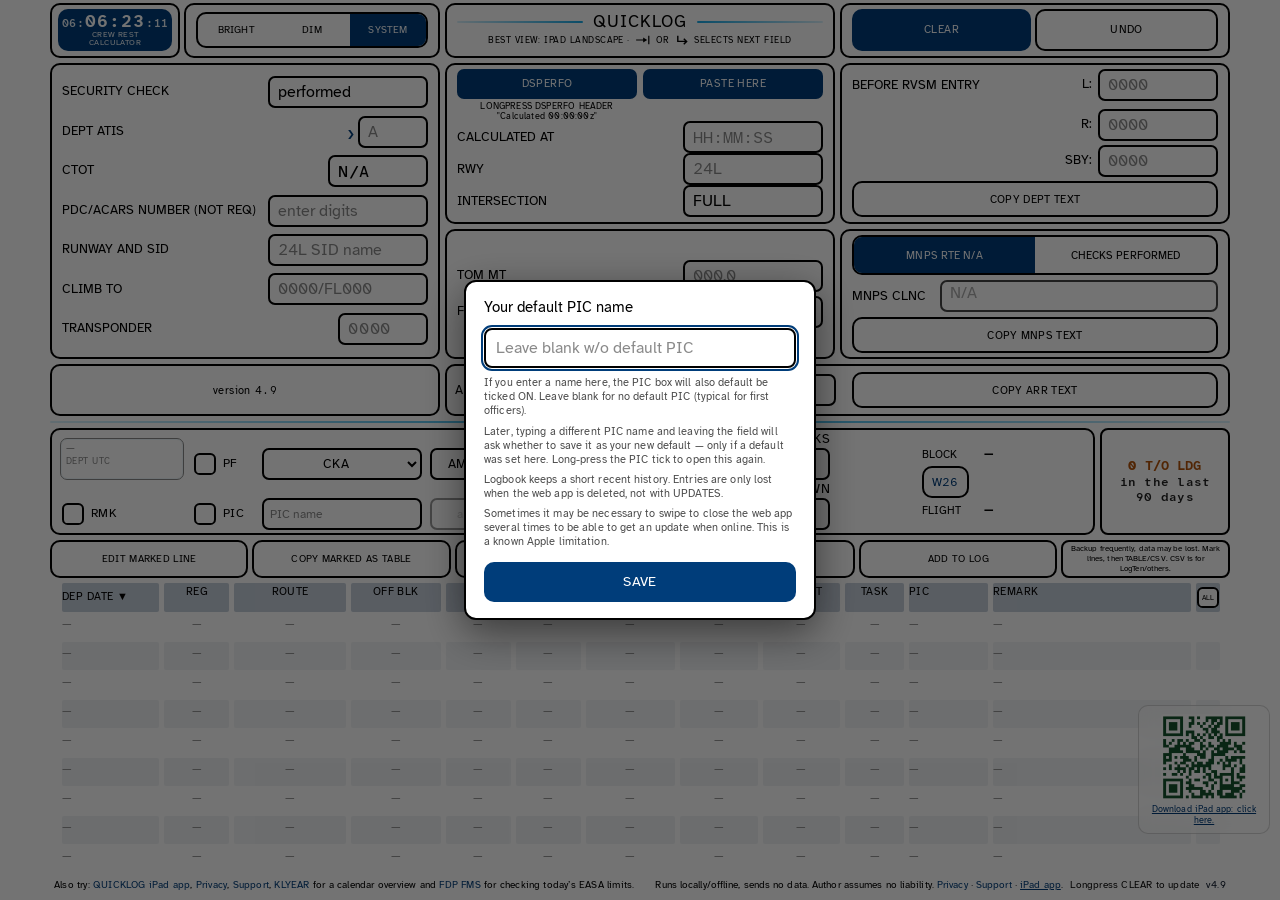
==== commit c4af4f81: "Release v4.9+2: winter OM-C block times, overlay, and in-season table frame. Co-authored-by: Cursor " ====
--- a/index.html
+++ b/index.html
@@ -33,20 +33,12 @@
     } catch (e) {}
   </script>
   <style>
-    /* Atkinson Hyperlegible (SIL OFL). Text has Regular and Bold only:
-       weight 100–500 uses Regular, 600–900 uses Bold (same cut as the iPad app).
+    /* Atkinson Hyperlegible (SIL OFL). Regular for every CSS weight — no Bold cut.
        Digits use Atkinson Mono, which has a real weight ladder. */
     @font-face {
       font-family: "Atkinson Hyperlegible";
       src: url("fonts/AtkinsonHyperlegible-Regular.ttf") format("truetype");
-      font-weight: 100 500;
-      font-style: normal;
-      font-display: swap;
-    }
-    @font-face {
-      font-family: "Atkinson Hyperlegible";
-      src: url("fonts/AtkinsonHyperlegible-Bold.ttf") format("truetype");
-      font-weight: 600 900;
+      font-weight: 100 900;
       font-style: normal;
       font-display: swap;
     }
@@ -315,6 +307,8 @@
       background: var(--bg);
       color: var(--text);
       font-family: "Atkinson Hyperlegible", -apple-system, BlinkMacSystemFont, "Helvetica Neue", sans-serif;
+      font-weight: 400;
+      font-synthesis: none;
       overscroll-behavior: none;
     }
 
@@ -2410,8 +2404,8 @@
         var(--log-time-w)
         minmax(92px, 1fr);
       grid-template-areas:
-        "date pf   acft dep  off arr  on block"
-        "rmk  pics picn addd air adda td flight";
+        "date pf   acft dep  off arr  on  sums"
+        "rmk  pics picn addd air adda td  sums";
       column-gap: 8px;
       row-gap: 3px;
       align-items: end;
@@ -2428,11 +2422,15 @@
     .flight-log-entry > .flight-log-apt,
     .flight-log-entry > input.flight-log-apt-add,
     .flight-log-entry > .field,
-    .flight-log-entry > .flight-log-block-cell,
     .flight-log-entry > .flight-log-sum,
     .flight-log-entry > .flight-log-rmk-wrap,
     .flight-log-entry > button.flight-log-date-hit {
       align-self: end;
+    }
+
+    .flight-log-entry > .flight-log-block-cell {
+      justify-self: center;
+      align-self: center;
     }
 
     .flight-log-pf {
@@ -2679,8 +2677,7 @@
     .flight-log-entry .log-air { grid-area: air; }
     .flight-log-entry .log-td { grid-area: td; }
     .flight-log-entry .log-on { grid-area: on; }
-    .flight-log-entry .log-block { grid-area: block; }
-    .flight-log-entry .log-flight { grid-area: flight; }
+    .flight-log-entry .log-block { grid-area: sums; }
 
     .flight-log-apt {
       width: 100%;
@@ -2772,14 +2769,16 @@
     }
 
     .flight-log-block-cell {
-      grid-area: block;
+      grid-area: sums;
       display: flex;
       flex-direction: column;
       flex-wrap: nowrap;
       align-items: flex-start;
-      justify-content: center;
+      justify-content: flex-start;
+      justify-self: center;
       align-self: center;
-      gap: 1px;
+      gap: 3px;
+      width: max-content;
       padding-left: 6px;
       min-width: 5.75rem;
       overflow: visible;
@@ -2807,15 +2806,14 @@
       overflow: visible;
     }
 
-    .flight-log-sum.log-flight {
-      grid-area: flight;
-      padding-left: 6px;
-      justify-self: start;
-      min-width: 5.75rem;
+    .flight-log-block-cell .flight-log-sum.log-flight {
+      padding-left: 0;
+      min-width: 0;
     }
 
     .flight-log-block-cell .flight-log-sum {
       padding-left: 0;
+      align-self: flex-start;
     }
 
     .flight-log-sum-lab {
@@ -2834,22 +2832,237 @@
       font-weight: 600;
     }
 
-    .flight-log-s26 {
+    button.flight-log-s26 {
       display: none;
+      box-sizing: border-box;
+      margin: 0;
+      padding: 4px 8px;
+      border: 1px solid var(--line);
+      border-radius: 10px;
+      min-height: 32px;
+      height: 32px;
+      background: transparent;
       font-family: "Atkinson Hyperlegible", sans-serif;
       font-size: 12px;
-      font-weight: 700;
+      font-weight: 400;
       letter-spacing: 0.04em;
+      text-transform: none;
       color: var(--accent);
       opacity: 1;
       font-variant-numeric: tabular-nums;
       white-space: nowrap;
-      line-height: 1.15;
-      padding-left: 0;
-    }
-
-    .flight-log-s26.show {
+      line-height: 1;
+      text-align: center;
+      cursor: pointer;
+    }
+
+    button.flight-log-s26.show {
       display: block;
+    }
+
+    button.flight-log-s26:active {
+      background: rgba(0, 161, 228, 0.15);
+      color: var(--text);
+      border-color: var(--accent);
+      transform: none;
+      opacity: 1;
+    }
+
+    html.theme-bright button.flight-log-s26 {
+      background: #fff;
+      border: 2px solid #000;
+      color: var(--accent);
+    }
+
+    html.theme-bright button.flight-log-s26:active {
+      background: #fff;
+      color: #000;
+      border-color: #000;
+    }
+
+    .pic-name-overlay-box.omc-overlay-box {
+      width: min(58rem, calc(100vw - 24px));
+      max-height: calc(var(--vv-height, 100dvh) - 20px);
+    }
+
+    .omc-overlay-head {
+      display: flex;
+      align-items: center;
+      gap: 10px 14px;
+      margin: 0 0 8px;
+      min-height: 36px;
+    }
+
+    .omc-overlay-head .pic-name-overlay-title {
+      margin: 0;
+      flex: 0 0 auto;
+      white-space: nowrap;
+      line-height: 1.2;
+    }
+
+    .omc-overlay-hint {
+      margin: 0;
+      flex: 0 1 auto;
+      min-width: 0;
+      font-size: 0.68rem;
+      font-weight: 500;
+      line-height: 1.2;
+      color: var(--muted);
+      white-space: nowrap;
+    }
+
+    html.theme-bright .omc-overlay-hint {
+      color: #000;
+      opacity: 0.7;
+    }
+
+    .omc-overlay-close {
+      flex: 0 0 auto;
+      margin-left: auto;
+      min-height: 36px;
+      padding: 8px 14px;
+      font-size: 0.78rem;
+      background: transparent;
+      color: var(--muted);
+      border: 1px solid var(--line);
+    }
+
+    .omc-overlay-close:active {
+      background: rgba(0, 161, 228, 0.15);
+      color: var(--text);
+      border-color: var(--accent);
+    }
+
+    html.theme-bright .omc-overlay-close {
+      background: #fff;
+      color: #000;
+      border: 2px solid #000;
+    }
+
+    html.theme-bright .omc-overlay-close:active {
+      background: #fff;
+      color: #000;
+    }
+
+    .omc-tables {
+      display: grid;
+      grid-template-columns: 1fr 1fr;
+      gap: 0 18px;
+      align-items: start;
+    }
+
+    .omc-col {
+      min-width: 0;
+      padding: 8px 10px 6px;
+      border: 1px solid var(--line);
+      border-radius: 10px;
+      background: var(--soft-panel);
+    }
+
+    .omc-col.is-active {
+      border-width: 3px;
+      border-color: var(--accent);
+    }
+
+    html.theme-bright .omc-col.is-active {
+      border-color: #000;
+    }
+
+    .omc-col h2 {
+      margin: 0;
+      font-size: 0.92rem;
+      font-weight: 750;
+      letter-spacing: 0.06em;
+      text-transform: uppercase;
+      color: var(--accent);
+    }
+
+    .omc-col-sub {
+      margin: 2px 0 8px;
+      font-size: 0.62rem;
+      font-weight: 600;
+      letter-spacing: 0.03em;
+      color: var(--muted);
+    }
+
+    html.theme-bright .omc-col h2 {
+      color: #005a8d;
+    }
+
+    html.theme-bright .omc-col-sub {
+      color: #333;
+    }
+
+    .omc-table {
+      width: 100%;
+      table-layout: auto;
+      border-collapse: collapse;
+      font-variant-numeric: tabular-nums;
+    }
+
+    .omc-table th,
+    .omc-table td {
+      padding: 2px 8px 2px 4px;
+      text-align: left;
+      vertical-align: middle;
+      white-space: nowrap;
+    }
+
+    .omc-table th {
+      font-size: 0.62rem;
+      font-weight: 750;
+      letter-spacing: 0.06em;
+      color: var(--accent);
+      border-bottom: 1px solid var(--line);
+    }
+
+    .omc-table td {
+      font-size: 0.78rem;
+      font-weight: 650;
+      color: var(--text);
+      border-top: 1px solid var(--line);
+    }
+
+    .omc-table td:last-child,
+    .omc-table th:last-child {
+      text-align: right;
+      font-family: "Atkinson Mono", ui-monospace, monospace;
+    }
+
+    .omc-table tr.is-here td {
+      background: rgba(0, 161, 228, 0.12);
+    }
+
+    .omc-table tr.is-here td:first-child {
+      color: var(--accent);
+      font-weight: 700;
+    }
+
+    .omc-table tr.is-current td {
+      color: var(--accent);
+      font-weight: 750;
+      background: var(--soft-accent);
+    }
+
+    html.theme-bright .omc-table th,
+    html.theme-bright .omc-table tr.is-here td:first-child,
+    html.theme-bright .omc-table tr.is-current td {
+      color: #005a8d;
+    }
+
+    html.theme-bright .omc-table tr.is-here td {
+      background: #e4f3fb;
+    }
+
+    html.theme-bright .omc-table tr.is-current td {
+      background: #c5e4f6;
+    }
+
+    @media (max-width: 700px) {
+      .omc-tables {
+        grid-template-columns: 1fr;
+        gap: 10px;
+      }
     }
 
     input.log-time-error {
@@ -3881,7 +4094,7 @@
           max-content
           var(--log-apt-w, 4.75rem)
           max-content
-          minmax(4.5rem, auto);
+          minmax(4.5rem, 1fr);
       }
       .flight-log-entry .field input {
         width: var(--log-time-w, 8ch);
@@ -4212,7 +4425,18 @@
           <select id="logArr" name="logArr" class="flight-log-apt log-arr" title="Arrival airport" aria-label="Arrival airport" tabindex="-1"></select>
           <div class="flight-log-block-cell log-block">
             <span class="flight-log-sum"><span class="flight-log-sum-lab">BLOCK</span><strong id="blockTime">—</strong></span>
-            <span class="flight-log-s26" id="logS26" aria-live="polite"></span>
+            <button
+              type="button"
+              class="flight-log-s26"
+              id="logS26"
+              tabindex="-1"
+              title="OM-C scheduled block times — tap for S26 and W26/27 tables"
+              aria-haspopup="dialog"
+              aria-controls="omcBlockOverlay"
+              aria-expanded="false"
+              aria-live="polite"
+            ></button>
+            <span class="flight-log-sum log-flight"><span class="flight-log-sum-lab">FLIGHT</span><strong id="flightTimeCalc">—</strong></span>
           </div>
           <!-- DOM order = Tab order: OFF → AIR → TD → ON (grid-areas keep visual layout) -->
           <div class="field log-off">
@@ -4234,7 +4458,6 @@
             <label for="onBlocks">ON BLOCKS</label>
             <input id="onBlocks" name="onBlocks" type="text" inputmode="numeric" maxlength="5" enterkeyhint="done" placeholder="HH:MM" title="On blocks UTC" />
           </div>
-          <span class="flight-log-sum log-flight"><span class="flight-log-sum-lab">FLIGHT</span><strong id="flightTimeCalc">—</strong></span>
 
           <label class="flight-log-pf log-pics" for="logPicSelf" title="I was PIC this leg. Long-press to edit your default PIC name.">
             <input id="logPicSelf" name="logPicSelf" type="checkbox" />
@@ -4500,6 +4723,46 @@
     </div>
   </div>
 
+  <div
+    class="pic-name-overlay omc-overlay"
+    id="omcBlockOverlay"
+    hidden
+    role="dialog"
+    aria-modal="true"
+    aria-labelledby="omcBlockTitle"
+  >
+    <div class="pic-name-overlay-box omc-overlay-box">
+      <div class="omc-overlay-head">
+        <p id="omcBlockTitle" class="pic-name-overlay-title">OM-C 2.1.5.2 block times</p>
+        <p class="omc-overlay-hint">Uses the flight’s DEPT DATE. W26/27 from 25 OCT 2026.</p>
+        <p class="omc-overlay-hint" id="omcStationHint" hidden></p>
+        <button type="button" id="omcBlockClose" class="omc-overlay-close">Close</button>
+      </div>
+      <div class="omc-tables">
+        <section class="omc-col" id="omcColS26">
+          <h2>S26</h2>
+          <p class="omc-col-sub">until 24 OCT 2026</p>
+          <table class="omc-table">
+            <thead>
+              <tr><th>PAIR</th><th>BLOCK</th></tr>
+            </thead>
+            <tbody id="omcS26Body"></tbody>
+          </table>
+        </section>
+        <section class="omc-col" id="omcColW26">
+          <h2>W26/27</h2>
+          <p class="omc-col-sub">from 25 OCT 2026</p>
+          <table class="omc-table">
+            <thead>
+              <tr><th>PAIR</th><th>BLOCK</th></tr>
+            </thead>
+            <tbody id="omcW26Body"></tbody>
+          </table>
+        </section>
+      </div>
+    </div>
+  </div>
+
   <div id="updateBusy" class="update-busy" hidden role="status" aria-live="assertive" aria-busy="true">
     <div class="update-busy-card">
       <p id="updateBusyTitle">Update requested</p>
@@ -4523,7 +4786,7 @@
     const LOG_PF_WINDOW_DAYS = 90;
     const APP_VERSION = "4.9";
     /** Patch id for update checks when the displayed APP_VERSION is unchanged. */
-    const APP_BUILD = "1";
+    const APP_BUILD = "2";
     const INSTALL_OVERLAY_SEEN_KEY = "flight-plan-form-install-seen-v1";
     const THEME_OVERRIDE_KEY = "flight-plan-form-theme-override-v1";
     /** Legacy sticky theme — cleared so system day/night can take over. */
@@ -4569,8 +4832,10 @@
       logAcft: "CKA", logPf: "no", logPicSelf: "no", logPic: "", logRemark: "", logDeptDate: "", logDep: "", logArr: ""
     };
     const MONTHS_UTC = ["JAN", "FEB", "MAR", "APR", "MAY", "JUN", "JUL", "AUG", "SEP", "OCT", "NOV", "DEC"];
-    /** Martinair B747-400 Summer 2026 city pairs — OM-A style block times table */
+    /** Martinair B747-400 OM-C 2.1.5.2 city pairs. S26 until 24 OCT 2026; W26/27 from 25 OCT 2026 (flight DEPT DATE UTC). */
     const LOG_AIRPORTS = ["ALA", "AMS", "BOG", "DWC", "GYD", "HHN", "HKG", "ICN", "JNB", "MIA", "NBO"];
+    /** First UTC day W26/27 applies (25 OCT 2026). */
+    const W26_START_MS = Date.UTC(2026, 9, 25);
     const S26_BLOCK = {
       "ALA-AMS": "8:10", "AMS-DWC": "6:40", "AMS-HHN": "1:05", "AMS-HKG": "11:55",
       "AMS-ICN": "11:45", "AMS-JNB": "10:50", "AMS-MIA": "9:30", "BOG-MIA": "3:45",
@@ -4578,10 +4843,21 @@
       "HKG-ALA": "6:10", "HKG-GYD": "8:40", "HKG-DWC": "8:00", "ICN-HKG": "3:30",
       "JNB-NBO": "3:55", "MIA-AMS": "8:35", "MIA-BOG": "3:35", "NBO-AMS": "8:50"
     };
+    const W26_BLOCK = {
+      "AMS-DWC": "6:50", "AMS-HHN": "1:10", "AMS-HKG": "12:00", "AMS-ICN": "11:40",
+      "AMS-JNB": "10:55", "AMS-MIA": "10:00", "BOG-MIA": "3:45", "DWC-HKG": "7:15",
+      "GYD-AMS": "5:35", "HHN-AMS": "1:15", "HKG-GYD": "9:10", "ICN-GYD": "9:25",
+      "ICN-HKG": "3:45", "JNB-NBO": "4:00", "MIA-AMS": "8:25", "MIA-BOG": "3:30",
+      "NBO-AMS": "9:00"
+    };
     /** Likely destination when departure is selected (network pairs). */
-    const DEP_TO_ARR = {
+    const DEP_TO_ARR_S26 = {
       MIA: "AMS", NBO: "AMS", JNB: "NBO", GYD: "AMS", HKG: "GYD",
       ICN: "HKG", AMS: "MIA", BOG: "MIA", HHN: "AMS"
+    };
+    const DEP_TO_ARR_W26 = {
+      MIA: "AMS", NBO: "AMS", JNB: "NBO", GYD: "AMS", HKG: "GYD",
+      ICN: "GYD", AMS: "MIA", BOG: "MIA", HHN: "AMS", DWC: "HKG"
     };
     /**
      * FDPFMS-style device timezone → departure airport (network airports only).
@@ -4640,10 +4916,30 @@
       return airportForCurrentTimeZone() || "AMS";
     }
 
+    /** S26 before 25 OCT 2026; W26/27 from that UTC dept date onward. Empty date uses today UTC. */
+    function currentSeason() {
+      const stored = (logEls.deptDate && logEls.deptDate.value) ||
+        ($("logDeptDate") && $("logDeptDate").value) || "";
+      const d = parseLogDeptDate(stored);
+      const now = new Date();
+      const t = d
+        ? d.getTime()
+        : Date.UTC(now.getUTCFullYear(), now.getUTCMonth(), now.getUTCDate());
+      return t >= W26_START_MS ? "W26" : "S26";
+    }
+
+    function currentSeasonLabel() {
+      return currentSeason() === "W26" ? "W26" : "S26";
+    }
+
+    function destForDep(dep) {
+      const table = currentSeason() === "W26" ? DEP_TO_ARR_W26 : DEP_TO_ARR_S26;
+      return table[normalizeIata(dep)];
+    }
+
     /** Set ARR from network routing table when DEP is chosen. */
     function applyArrForDep(dep) {
-      const code = normalizeIata(dep);
-      const arr = DEP_TO_ARR[code];
+      const arr = destForDep(dep);
       if (arr) ensureAirportOption($("logArr"), arr);
       syncMnpsForRoute();
     }
@@ -5293,7 +5589,8 @@
 
     function s26BlockForPair(dep, arr) {
       if (!dep || !arr) return "";
-      return S26_BLOCK[dep + "-" + arr] || "";
+      const table = currentSeason() === "W26" ? W26_BLOCK : S26_BLOCK;
+      return table[dep + "-" + arr] || "";
     }
 
     function estimatedOnBlocksMinutes() {
@@ -5315,19 +5612,108 @@
     }
 
     function updateS26Display() {
-      const sched = s26BlockForPair(logEls.dep.value, logEls.arr.value);
+      const dep = logEls.dep ? logEls.dep.value : "";
+      const arr = logEls.arr ? logEls.arr.value : "";
+      const sched = s26BlockForPair(dep, arr);
       const el = logEls.s26;
       if (el) {
-        if (sched) {
-          el.textContent = "S26 " + sched;
-          el.classList.add("show");
-        } else {
+        if (isSimAcft()) {
           el.textContent = "";
           el.classList.remove("show");
+        } else {
+          const label = currentSeasonLabel();
+          el.textContent = sched ? label + " " + sched : label;
+          el.classList.add("show");
         }
       }
+      const overlay = $("omcBlockOverlay");
+      if (overlay && !overlay.hidden) renderOmcBlockTables();
       updateOnBlocksPlaceholder();
       syncCrewRestFromLog();
+    }
+
+    function fillOmcBlockTable(tbodyId, table, activeKey, hereCode) {
+      const tb = $(tbodyId);
+      if (!tb) return;
+      tb.innerHTML = "";
+      Object.keys(table).sort().forEach((pair) => {
+        const tr = document.createElement("tr");
+        const from = pair.slice(0, 3);
+        if (hereCode && from === hereCode) tr.classList.add("is-here");
+        if (pair === activeKey) tr.classList.add("is-current");
+        const tdP = document.createElement("td");
+        tdP.textContent = pair.replace("-", "–");
+        const tdT = document.createElement("td");
+        tdT.textContent = table[pair];
+        tr.appendChild(tdP);
+        tr.appendChild(tdT);
+        tb.appendChild(tr);
+      });
+    }
+
+    function renderOmcBlockTables() {
+      const dep = logEls.dep ? normalizeIata(logEls.dep.value) : "";
+      const arr = logEls.arr ? normalizeIata(logEls.arr.value) : "";
+      const key = dep && arr ? dep + "-" + arr : "";
+      const here = detectDepAirport();
+      const season = currentSeason();
+      fillOmcBlockTable("omcS26Body", S26_BLOCK, key, here);
+      fillOmcBlockTable("omcW26Body", W26_BLOCK, key, here);
+      const s26 = $("omcColS26");
+      const w26 = $("omcColW26");
+      if (s26) s26.classList.toggle("is-active", season === "S26");
+      if (w26) w26.classList.toggle("is-active", season === "W26");
+      const hint = $("omcStationHint");
+      if (hint) {
+        if (here) {
+          hint.hidden = false;
+          hint.textContent = "From " + here + " — this iPad’s clock.";
+        } else {
+          hint.hidden = true;
+          hint.textContent = "";
+        }
+      }
+    }
+
+    function openOmcBlockOverlay() {
+      if (isSimAcft()) return;
+      const box = $("omcBlockOverlay");
+      const btn = logEls.s26 || $("logS26");
+      if (!box) return;
+      renderOmcBlockTables();
+      syncVisualViewport();
+      box.hidden = false;
+      if (btn) btn.setAttribute("aria-expanded", "true");
+    }
+
+    function closeOmcBlockOverlay() {
+      const box = $("omcBlockOverlay");
+      const btn = logEls.s26 || $("logS26");
+      if (box) box.hidden = true;
+      if (btn) btn.setAttribute("aria-expanded", "false");
+    }
+
+    function bindOmcBlockOverlay() {
+      const btn = $("logS26");
+      const overlay = $("omcBlockOverlay");
+      const closeBtn = $("omcBlockClose");
+      if (!btn || !overlay) return;
+      btn.addEventListener("click", (e) => {
+        e.preventDefault();
+        e.stopPropagation();
+        if (overlay.hidden) openOmcBlockOverlay();
+        else closeOmcBlockOverlay();
+      });
+      if (closeBtn) closeBtn.addEventListener("click", closeOmcBlockOverlay);
+      overlay.addEventListener("click", (e) => {
+        if (e.target === overlay) closeOmcBlockOverlay();
+      });
+      document.addEventListener("keydown", (e) => {
+        if (e.key === "Escape" && overlay && !overlay.hidden) {
+          e.preventDefault();
+          closeOmcBlockOverlay();
+        }
+      });
     }
 
     /**
@@ -5396,7 +5782,7 @@
           : detectDepAirport();
       const depTarget = !rawDep || rawDep === "SIM" ? "AMS" : rawDep;
       const arrTarget = (() => {
-        const a = DEP_TO_ARR[depTarget] || "AMS";
+        const a = destForDep(depTarget) || "AMS";
         return a === "SIM" ? "AMS" : a;
       })();
       const depEl = $("logDep");
@@ -5532,7 +5918,7 @@
       }
       if (logEls.block) logEls.block.textContent = block || "—";
       if (logEls.flight) logEls.flight.textContent = flight || "—";
-      // S26 only changes with airports — updateS26Display() from those handlers.
+      updateS26Display();
       checkLogTimeErrors();
       syncActionButtons();
       updateOnBlocksPlaceholder();
@@ -7192,7 +7578,12 @@
         }
       }
       if (!v) return { text: "", rejected };
-      return { text: finalize ? v + " MT" : v, rejected };
+      if (finalize) {
+        if (!v.includes(".")) v = v + ".0";
+        else if (v.endsWith(".")) v = v + "0";
+        return { text: v + " MT", rejected };
+      }
+      return { text: v, rejected };
     }
 
     /**
@@ -9259,6 +9650,8 @@
       return [
         dep,
         arr,
+        currentSeason(),
+        s26BlockForPair(dep, arr),
         crewRestClockValue(logEls.off),
         crewRestClockValue(logEls.air),
         crewRestClockValue(logEls.on)
@@ -9368,7 +9761,7 @@
       let route = "";
       if (dep && arr) {
         route = dep + "–" + arr;
-        if (s26) route += " · S26 " + s26;
+        if (s26) route += " · " + currentSeasonLabel() + " " + s26;
         if (blockMin != null && s26Min != null && blockMin !== s26Min && cruiseStart && on) {
           route += " · actual " + minutesToDuration(blockMin);
         }
@@ -10005,6 +10398,7 @@
     applyTheme(resolveTheme());
     startUtcClock();
     bindCrewRest();
+    bindOmcBlockOverlay();
     initInstallAndStandalone();
     bindInstallOverlay();
     bindOpenSystemBrowserLinks();
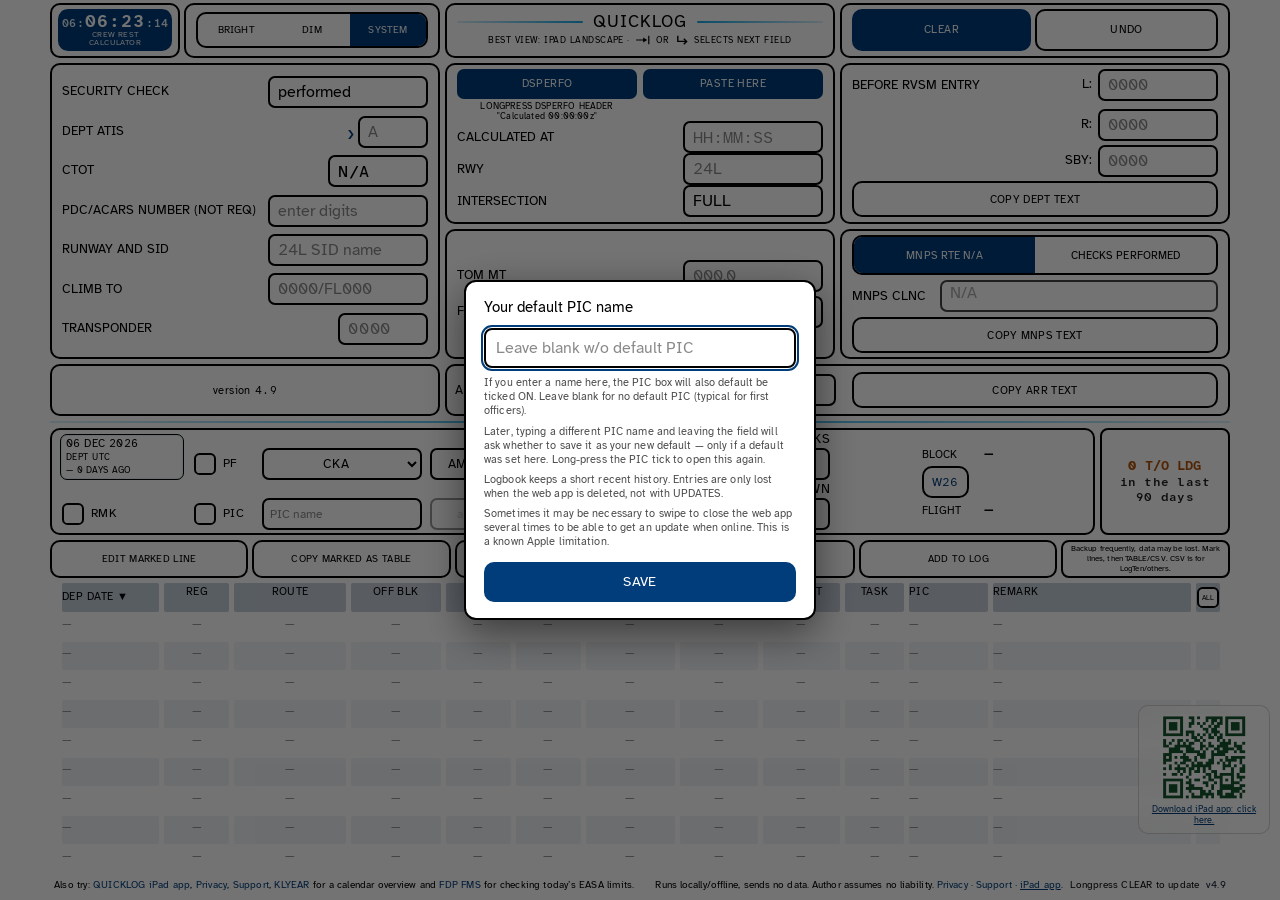
==== commit 09a5e288: "Release v4.9+3: DEPT DATE drives the OM-C season, and Clear or startup jumps the calendar to today U" ====
--- a/index.html
+++ b/index.html
@@ -2898,22 +2898,6 @@
       flex: 0 0 auto;
       white-space: nowrap;
       line-height: 1.2;
-    }
-
-    .omc-overlay-hint {
-      margin: 0;
-      flex: 0 1 auto;
-      min-width: 0;
-      font-size: 0.68rem;
-      font-weight: 500;
-      line-height: 1.2;
-      color: var(--muted);
-      white-space: nowrap;
-    }
-
-    html.theme-bright .omc-overlay-hint {
-      color: #000;
-      opacity: 0.7;
     }
 
     .omc-overlay-close {
@@ -4521,7 +4505,7 @@
       <strong id="logDateMonthLabel">Jul 2026</strong>
       <div class="log-date-nav">
         <button type="button" id="logDatePrev" aria-label="Previous month">‹</button>
-        <button type="button" id="logDateToday" aria-label="Jump to selected / today">●</button>
+        <button type="button" id="logDateToday" aria-label="Jump to today UTC">●</button>
         <button type="button" id="logDateNext" aria-label="Next month">›</button>
       </div>
     </div>
@@ -4734,8 +4718,6 @@
     <div class="pic-name-overlay-box omc-overlay-box">
       <div class="omc-overlay-head">
         <p id="omcBlockTitle" class="pic-name-overlay-title">OM-C 2.1.5.2 block times</p>
-        <p class="omc-overlay-hint">Uses the flight’s DEPT DATE. W26/27 from 25 OCT 2026.</p>
-        <p class="omc-overlay-hint" id="omcStationHint" hidden></p>
         <button type="button" id="omcBlockClose" class="omc-overlay-close">Close</button>
       </div>
       <div class="omc-tables">
@@ -4786,7 +4768,7 @@
     const LOG_PF_WINDOW_DAYS = 90;
     const APP_VERSION = "4.9";
     /** Patch id for update checks when the displayed APP_VERSION is unchanged. */
-    const APP_BUILD = "2";
+    const APP_BUILD = "3";
     const INSTALL_OVERLAY_SEEN_KEY = "flight-plan-form-install-seen-v1";
     const THEME_OVERRIDE_KEY = "flight-plan-form-theme-override-v1";
     /** Legacy sticky theme — cleared so system day/night can take over. */
@@ -5470,15 +5452,22 @@
       return dd + " " + MONTHS_UTC[date.getUTCMonth()] + " " + date.getUTCFullYear();
     }
 
-    /** Parse stored "DD MMM YYYY" (UTC) → UTC midnight Date, or null. */
+    /** Today's UTC calendar date at 12:00Z — not the iPad's local clock date. */
+    function utcTodayDate() {
+      const now = new Date();
+      return new Date(Date.UTC(now.getUTCFullYear(), now.getUTCMonth(), now.getUTCDate(), 12, 0, 0));
+    }
+
+    /** Parse stored "DD MMM YY" / "DD MMM YYYY" (UTC) → UTC Date, or null. */
     function parseLogDeptDate(str) {
-      const m = String(str || "").trim().match(/^(\d{2}) ([A-Z]{3}) (\d{4})$/);
+      const m = String(str || "").trim().toUpperCase().match(/^(\d{1,2}) ([A-Z]{3}) (\d{2}|\d{4})$/);
       if (!m) return null;
       const mi = MONTHS_UTC.indexOf(m[2]);
       if (mi < 0) return null;
       const day = parseInt(m[1], 10);
-      const year = parseInt(m[3], 10);
-      const d = new Date(Date.UTC(year, mi, day));
+      let year = parseInt(m[3], 10);
+      if (year < 100) year += 2000;
+      const d = new Date(Date.UTC(year, mi, day, 12, 0, 0));
       if (d.getUTCFullYear() !== year || d.getUTCMonth() !== mi || d.getUTCDate() !== day) return null;
       return d;
     }
@@ -5663,16 +5652,6 @@
       const w26 = $("omcColW26");
       if (s26) s26.classList.toggle("is-active", season === "S26");
       if (w26) w26.classList.toggle("is-active", season === "W26");
-      const hint = $("omcStationHint");
-      if (hint) {
-        if (here) {
-          hint.hidden = false;
-          hint.textContent = "From " + here + " — this iPad’s clock.";
-        } else {
-          hint.hidden = true;
-          hint.textContent = "";
-        }
-      }
     }
 
     function openOmcBlockOverlay() {
@@ -6017,9 +5996,11 @@
     function openDeptDatePopover() {
       const pop = $("logDatePopover");
       const hit = $("logDateHit");
-      const dateStr = ($("logDeptDate") && $("logDeptDate").value.trim()) || "";
-      if (!pop || !hit || !dateStr) return;
-      const cur = parseLogDeptDate(dateStr) || new Date();
+      const dateEl = $("logDeptDate");
+      if (!pop || !hit) return;
+      if (dateEl && !dateEl.value.trim()) dateEl.value = formatUtcDate(utcTodayDate());
+      const dateStr = (dateEl && dateEl.value.trim()) || "";
+      const cur = parseLogDeptDate(dateStr) || utcTodayDate();
       deptCalYear = cur.getUTCFullYear();
       deptCalMonth = cur.getUTCMonth();
       pop.hidden = false;
@@ -6036,10 +6017,10 @@
       hit.addEventListener("click", (e) => {
         e.preventDefault();
         e.stopPropagation();
-        /* Only the date box shows this nudge — PF / PIC / name / acft / DEP / ARR never gate on OFF */
-        if (!$("logDeptDate").value.trim()) {
-          showToast("type off blocks first", 2200);
-          return;
+        if ($("logDeptDate") && !$("logDeptDate").value.trim()) {
+          $("logDeptDate").value = formatUtcDate(utcTodayDate());
+          saveNow();
+          updateLogCalcs();
         }
         if (!pop.hidden) closeDeptDatePopover();
         else openDeptDatePopover();
@@ -6061,7 +6042,7 @@
       });
       $("logDateToday").addEventListener("click", (e) => {
         e.stopPropagation();
-        const cur = parseLogDeptDate($("logDeptDate").value) || new Date();
+        const cur = utcTodayDate();
         deptCalYear = cur.getUTCFullYear();
         deptCalMonth = cur.getUTCMonth();
         renderDeptDateGrid();
@@ -7289,7 +7270,10 @@
       $("logPicSelf").checked = v.logPicSelf === "yes";
       $("logPic").value = v.logPic || "";
       setLogRemark(v.logRemark || "");
-      $("logDeptDate").value = v.logDeptDate || "";
+      {
+        const parsed = parseLogDeptDate(v.logDeptDate || "");
+        $("logDeptDate").value = parsed ? formatUtcDate(parsed) : (v.logDeptDate || "");
+      }
       if (isSimLeg(v)) setSimTolValue(simTolCredits(v));
       else setSimTolValue(3);
       if (v.logDep) ensureAirportOption($("logDep"), v.logDep);
@@ -8061,6 +8045,7 @@
           if (data.logArr) ensureAirportOption($("logArr"), data.logArr);
         }
       } catch (_) {}
+      if ($("logDeptDate")) $("logDeptDate").value = formatUtcDate(utcTodayDate());
       // Keep saved / manual DEP; only auto-detect when empty. Arrival stays blank.
       if (!$("logDep").value) applyDepFromTimezone();
       updateS26Display();
@@ -8622,6 +8607,7 @@
             if ($("logDepAdd")) $("logDepAdd").value = "";
             if ($("logArrAdd")) $("logArrAdd").value = "";
             applyPicAfterClear(prevPic, prevPicSelf);
+            if ($("logDeptDate")) $("logDeptDate").value = formatUtcDate(utcTodayDate());
             saveNow();
             checkRvsmDiff(true);
             checkSquawkLen(true);
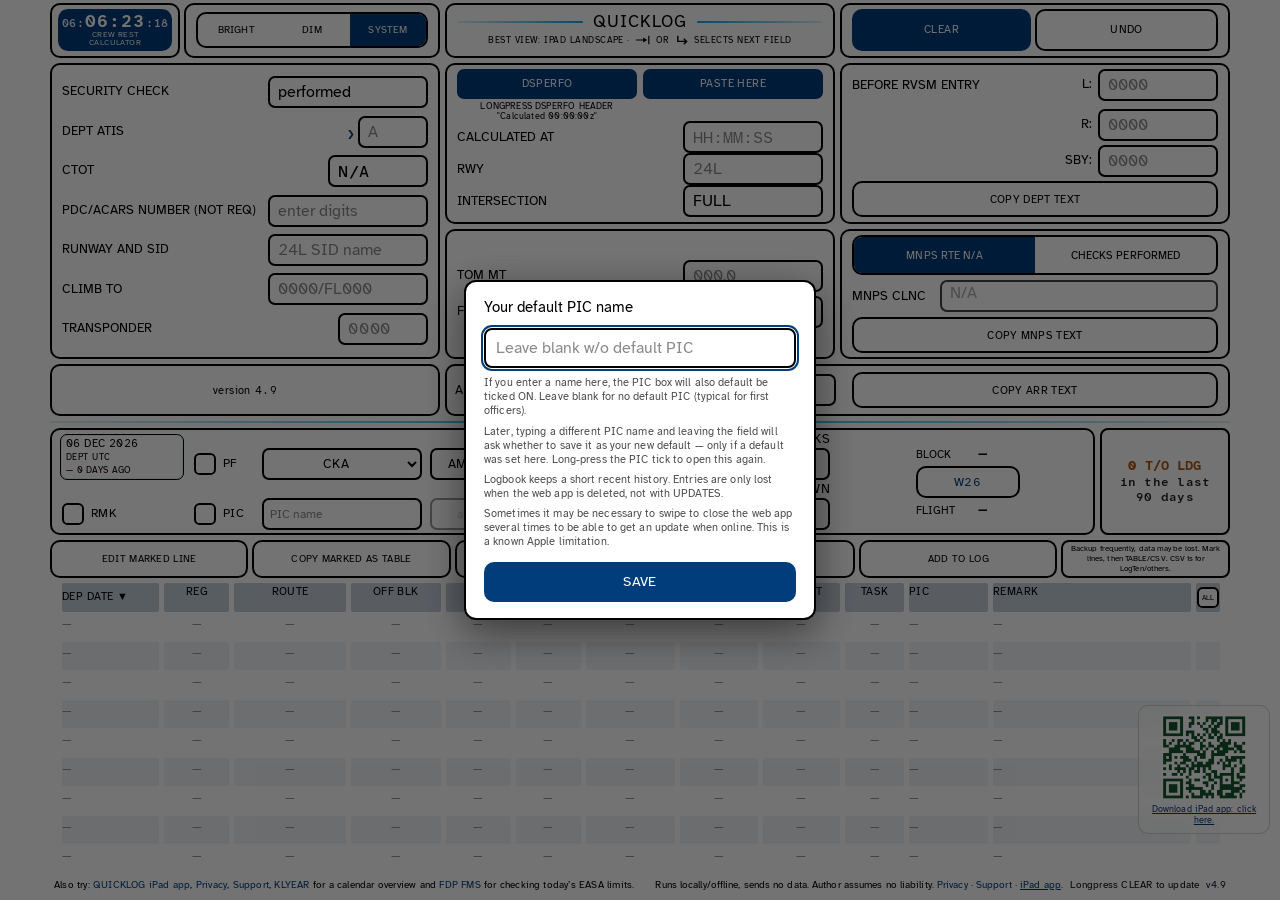
==== commit 8452a57a: "Release v4.9+4: edit a marked line in place, and keep Crew Rest available on a SIM line. Co-authored" ====
--- a/index.html
+++ b/index.html
@@ -597,35 +597,6 @@
 
     html.theme-bright #btnCrewRest:active {
       background: var(--btn-press);
-    }
-
-    /* SIM: clock only — same muted chrome as other not-applicable actions */
-    #btnCrewRest.log-btn-muted {
-      background: transparent;
-      color: var(--muted);
-      border: 1px solid var(--line);
-      cursor: default;
-    }
-
-    #btnCrewRest.log-btn-muted:active {
-      background: transparent;
-      color: var(--muted);
-      transform: none;
-    }
-
-    html.theme-bright #btnCrewRest.log-btn-muted {
-      background: #fff;
-      color: #000;
-      border: 2px solid #000;
-    }
-
-    html.theme-bright #btnCrewRest.log-btn-muted:active {
-      background: #fff;
-      transform: none;
-    }
-
-    #btnCrewRest.log-btn-muted .utc-clock-crewrest {
-      display: none;
     }
 
     .utc-clock-crewrest {
@@ -2778,16 +2749,17 @@
       justify-self: center;
       align-self: center;
       gap: 3px;
-      width: max-content;
+      width: 6.5rem;
+      min-width: 6.5rem;
+      max-width: 6.5rem;
       padding-left: 6px;
-      min-width: 5.75rem;
-      overflow: visible;
+      overflow: hidden;
     }
 
     /* Fixed label column so FLIGHT time sits under BLOCK time — times/S26 +30% */
     .flight-log-sum {
       display: inline-grid;
-      grid-template-columns: 3.6rem max-content;
+      grid-template-columns: 3.6rem 4.6ch;
       column-gap: 0.35em;
       align-items: baseline;
       font-family: "Atkinson Hyperlegible", sans-serif;
@@ -2841,6 +2813,9 @@
       border-radius: 10px;
       min-height: 32px;
       height: 32px;
+      width: 6.5rem;
+      min-width: 6.5rem;
+      max-width: 6.5rem;
       background: transparent;
       font-family: "Atkinson Hyperlegible", sans-serif;
       font-size: 12px;
@@ -4768,7 +4743,7 @@
     const LOG_PF_WINDOW_DAYS = 90;
     const APP_VERSION = "4.9";
     /** Patch id for update checks when the displayed APP_VERSION is unchanged. */
-    const APP_BUILD = "3";
+    const APP_BUILD = "4";
     const INSTALL_OVERLAY_SEEN_KEY = "flight-plan-form-install-seen-v1";
     const THEME_OVERRIDE_KEY = "flight-plan-form-theme-override-v1";
     /** Legacy sticky theme — cleared so system day/night can take over. */
@@ -5018,24 +4993,6 @@
           tol.removeAttribute("aria-hidden");
         }
       }
-      syncCrewRestClockUi();
-    }
-
-    function syncCrewRestClockUi() {
-      const btn = $("btnCrewRest");
-      if (!btn) return;
-      const sim = isSimAcft();
-      btn.classList.toggle("log-btn-muted", sim);
-      btn.setAttribute("aria-disabled", sim ? "true" : "false");
-      if (sim) {
-        btn.setAttribute("aria-label", "UTC clock");
-        btn.title = "UTC clock";
-        if (isCrewRestOverlayOpen()) closeCrewRestOverlay();
-        resetCrewRestAlerts();
-      } else {
-        btn.setAttribute("aria-label", "UTC clock — open crew rest calculator");
-        btn.title = "Open crew rest calculator";
-      }
     }
 
     let ignoreSimAirportTrigger = false;
@@ -5600,25 +5557,21 @@
       onEl.placeholder = est != null ? minutesToHhmm(est) : "HH:MM";
     }
 
-    function updateS26Display() {
+    /** skipCrewSync: caller will sync crew rest after a landing reset. */
+    function updateS26Display(skipCrewSync) {
       const dep = logEls.dep ? logEls.dep.value : "";
       const arr = logEls.arr ? logEls.arr.value : "";
       const sched = s26BlockForPair(dep, arr);
       const el = logEls.s26;
       if (el) {
-        if (isSimAcft()) {
-          el.textContent = "";
-          el.classList.remove("show");
-        } else {
-          const label = currentSeasonLabel();
-          el.textContent = sched ? label + " " + sched : label;
-          el.classList.add("show");
-        }
+        const label = currentSeasonLabel();
+        el.textContent = sched ? label + " " + sched : label;
+        el.classList.add("show");
       }
       const overlay = $("omcBlockOverlay");
       if (overlay && !overlay.hidden) renderOmcBlockTables();
       updateOnBlocksPlaceholder();
-      syncCrewRestFromLog();
+      if (!skipCrewSync) syncCrewRestFromLog();
     }
 
     function fillOmcBlockTable(tbodyId, table, activeKey, hereCode) {
@@ -5897,10 +5850,9 @@
       }
       if (logEls.block) logEls.block.textContent = block || "—";
       if (logEls.flight) logEls.flight.textContent = flight || "—";
-      updateS26Display();
+      updateS26Display(true);
       checkLogTimeErrors();
       syncActionButtons();
-      updateOnBlocksPlaceholder();
       syncCrewRestLandingReset();
       syncCrewRestFromLog();
     }
@@ -6193,6 +6145,10 @@
       return logEditIndex != null ? "ADD EDITS TO LOG" : "ADD TO LOG";
     }
 
+    function copyEditButtonLabel() {
+      return logEditIndex != null ? "CANCEL EDIT" : "EDIT MARKED LINE";
+    }
+
     /** True if current form would replace an existing log line (edit or same identity). */
     function wouldUpdateExistingLog(snap) {
       const list = loadLogPrev();
@@ -6283,7 +6239,14 @@
         setLogBtnAction(addBtn, addReady);
         addBtn.textContent = copyAddButtonLabel();
       }
-      setLogBtnAction($("btnEditMarkedLog"), editReady);
+      const editBtn = $("btnEditMarkedLog");
+      if (editBtn) {
+        editBtn.textContent = copyEditButtonLabel();
+        editBtn.title = logEditIndex != null
+          ? "Cancel this edit and restore YOUR LOG"
+          : "Load one marked line into YOUR LOG for editing";
+        setLogBtnAction(editBtn, logEditIndex != null || editReady);
+      }
       setLogBtnAction($("btnClearMarkedLog"), marked);
       setLogBtnAction($("btnCopyAllLog"), marked);
       setLogBtnAction($("btnCopyLogCsv"), marked);
@@ -6919,7 +6882,6 @@
         }));
       }
       updateLogPrevSortHeader();
-      syncMarkAllLogButton();
     }
 
     /** Header control: ALL when nothing marked; stacked “no/ne” when any line is marked. */
@@ -6954,6 +6916,7 @@
       }
       const anyOn = boxes.some((cb) => cb.checked);
       boxes.forEach((cb) => { cb.checked = !anyOn; });
+      syncEditSessionWithMarks();
       syncActionButtons();
     }
 
@@ -7004,7 +6967,10 @@
           cb.title = "Mark line to clear or edit";
           cb.setAttribute("aria-label", "Mark log line " + (slot + 1));
           cb.addEventListener("click", (e) => e.stopPropagation());
-          cb.addEventListener("change", () => syncActionButtons());
+          cb.addEventListener("change", () => {
+            syncEditSessionWithMarks();
+            syncActionButtons();
+          });
           markCell.appendChild(cb);
         }
         row.appendChild(markCell);
@@ -7135,6 +7101,27 @@
 
     /** Index in archived log list currently loaded for edit (null = new / top-insert). */
     let logEditIndex = null;
+
+    /** Unmarking the loaded row, or marking another row, ends the edit session. */
+    function syncEditSessionWithMarks() {
+      if (logEditIndex == null) return;
+      const marked = getMarkedLogIndices();
+      if (marked.length !== 1 || marked[0] !== logEditIndex) logEditIndex = null;
+    }
+
+    function cancelEditLogLine() {
+      if (logEditIndex == null) return;
+      logEditIndex = null;
+      const snap = loadUndoSnap();
+      if (snap) {
+        setValues(Object.assign({}, snap));
+        saveNow();
+        updateLogCalcs();
+      }
+      updateLogbookFullUi();
+      syncActionButtons();
+      showToast("Edit cancelled");
+    }
 
     function getMarkedLogIndices() {
       const list = loadLogPrev();
@@ -7305,6 +7292,10 @@
     }
 
     function editMarkedLogLine() {
+      if (logEditIndex != null) {
+        cancelEditLogLine();
+        return;
+      }
       const marked = getMarkedLogIndices();
       if (!marked.length) {
         showToast("No line marked");
@@ -7324,6 +7315,7 @@
         showToast("Line not found");
         return;
       }
+      pushUndo();
       logEditIndex = idx;
       loadLogLegIntoForm(v);
       updateLogbookFullUi();
@@ -7510,7 +7502,6 @@
             }
           }
           // Keep DEP and ARR (manual airport picks stick across a new OFF entry).
-          updateS26Display();
           logAddForceArmed = false;
           clearLogIncompleteHighlights();
           syncActionButtons();
@@ -8048,7 +8039,6 @@
       if ($("logDeptDate")) $("logDeptDate").value = formatUtcDate(utcTodayDate());
       // Keep saved / manual DEP; only auto-detect when empty. Arrival stays blank.
       if (!$("logDep").value) applyDepFromTimezone();
-      updateS26Display();
       syncAirportAddField("logDep", "logDepAdd");
       syncAirportAddField("logArr", "logArrAdd");
       syncMnpsForRoute();
@@ -8102,6 +8092,7 @@
     }
 
     function undoForm() {
+      logEditIndex = null;
       const snap = loadUndoSnap();
       if (!snap) {
         showToast("Nothing to undo");
@@ -8248,7 +8239,6 @@
       const clipText = buildLogOutput();
       const fromSim = !!(result.snap && isSimLeg(result.snap));
       clearLogTimesAfterArchive({ fromSim, snap: result.snap });
-      syncActionButtons();
       pulseCopyAddLogged();
       await writeClipboard(clipText);
       flashCopyBtn(
@@ -9998,8 +9988,6 @@
       if ($("crewRestPfMin")) $("crewRestPfMin").checked = state.pfMin2h !== false;
       if ($("crewRestAlert")) $("crewRestAlert").checked = state.alertBeforeEnd !== false;
       applyCrewRestRoute(state.route);
-      syncCrewRestEditTimeErrors();
-      syncCrewRestDerivedHints();
     }
 
     function renderCrewRestTable() {
@@ -10259,9 +10247,8 @@
       if (table) table.hidden = true;
     }
 
-    function showCrewRestTable() {
+    function revealCrewRestTable() {
       crewRestTableSeen = true;
-      renderCrewRestTable();
       const setup = $("crewRestSetup");
       const table = $("crewRestTableView");
       if (setup) setup.hidden = true;
@@ -10270,15 +10257,19 @@
       tickCrewRestAlert();
     }
 
+    function showCrewRestTable() {
+      renderCrewRestTable();
+      revealCrewRestTable();
+    }
+
     function openCrewRestOverlay() {
-      if (isSimAcft()) return;
       const box = $("crewRestOverlay");
       if (!box) return;
       refreshCrewRestSession(false);
       applyCrewRestForm(crewRestSession);
       const hasTable = renderCrewRestTable();
       if (!crewRestLandingEntered() && (crewRestTableSeen || hasTable)) {
-        showCrewRestTable();
+        revealCrewRestTable();
       } else {
         showCrewRestSetup();
       }
@@ -10303,7 +10294,6 @@
       if (!btn || !overlay) return;
       btn.addEventListener("click", () => {
         unlockCrewRestAudio();
-        if (isSimAcft()) return;
         openCrewRestOverlay();
       });
       overlay.addEventListener("click", (e) => {
@@ -10409,7 +10399,6 @@
     checkRvsmDiff(true);
     checkSquawkLen(true);
     updateLogCalcs();
-    syncActionButtons();
     if (!getMyPicName() && !hasAnsweredPicNamePrompt()) {
       showPicNameOverlay();
     }
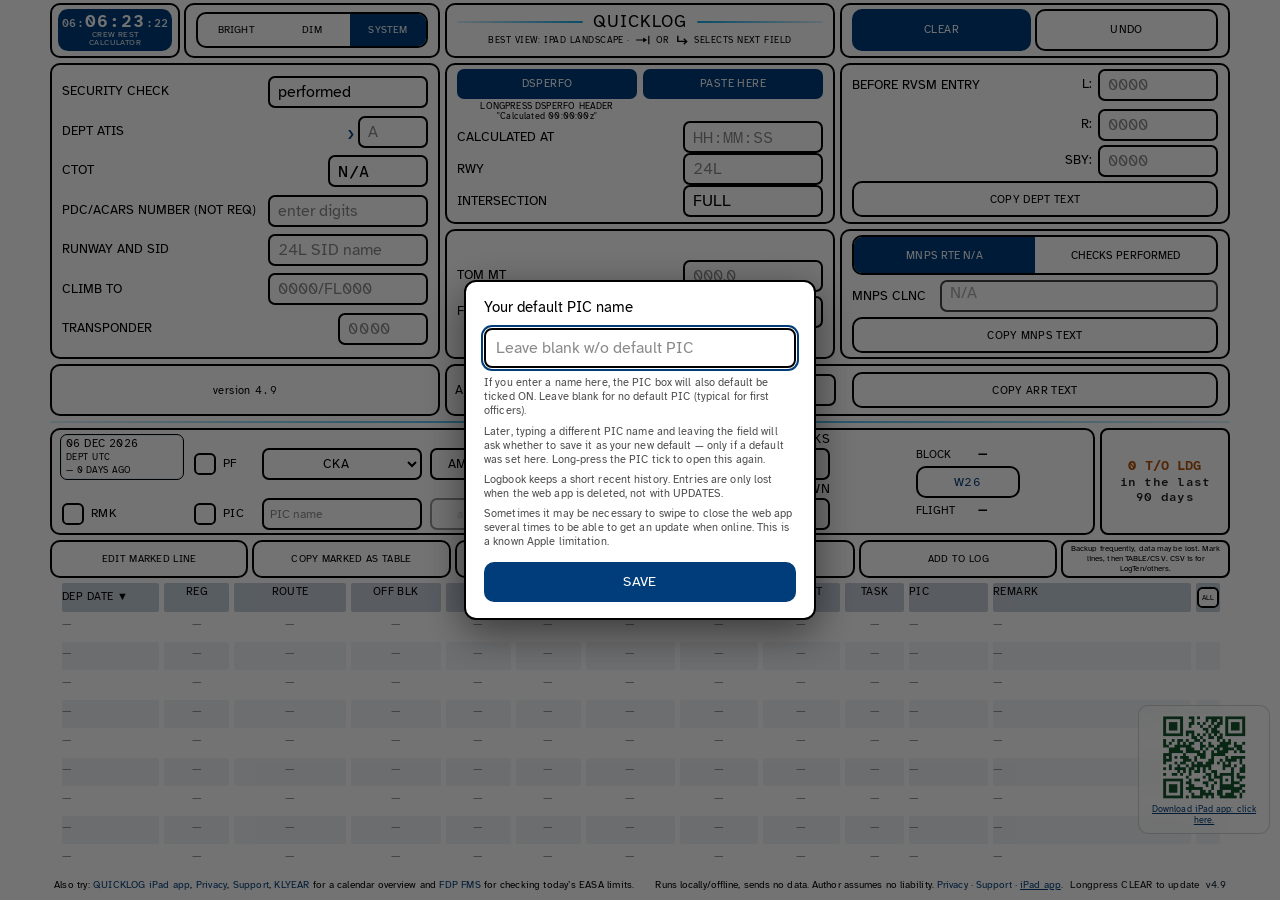
==== commit 538e0654: "Release v4.9+5: show a dismissible note after an update, and clear the saved PIC name with a 3-secon" ====
--- a/index.html
+++ b/index.html
@@ -3100,6 +3100,8 @@
       border-radius: 10px;
       background: var(--panel);
       box-sizing: border-box;
+      user-select: none;
+      -webkit-user-select: none;
     }
 
     .well-version {
@@ -3247,6 +3249,32 @@
       width: 100%;
       min-height: 36px;
       font-size: 0.85rem;
+    }
+
+    .version-notes-box {
+      width: min(32rem, 100%);
+    }
+
+    .version-notes-title {
+      font-size: 1.15rem;
+      font-weight: 750;
+    }
+
+    .version-notes-box ul {
+      margin: 0 0 12px;
+      padding-left: 1.15em;
+    }
+
+    .version-notes-box li {
+      margin: 0 0 6px;
+      font-size: 0.95rem;
+      line-height: 1.35;
+      color: var(--text);
+    }
+
+    .version-notes-hold {
+      color: var(--muted);
+      font-size: 0.9rem;
     }
 
     .app-confirm-actions {
@@ -4304,7 +4332,7 @@
         </section>
         </div>
 
-        <div class="arr-toast-slot">
+        <div class="arr-toast-slot" id="versionWell">
           <p class="well-version" id="wellVersion">version <span id="wellVersionNum"></span></p>
           <div class="toast" id="toast" aria-live="polite"></div>
         </div>
@@ -4494,6 +4522,15 @@
     <div class="app-alert-box">
       <p id="appAlertMsg"></p>
       <button type="button" id="appAlertOk">OK</button>
+    </div>
+  </div>
+
+  <div class="app-alert" id="versionNotes" hidden role="dialog" aria-modal="true" aria-labelledby="versionNotesTitle">
+    <div class="app-alert-box version-notes-box">
+      <p id="versionNotesTitle" class="version-notes-title">QUICKLOG</p>
+      <ul id="versionNotesList"></ul>
+      <p id="versionNotesHold" class="version-notes-hold"></p>
+      <button type="button" id="versionNotesOk">OK</button>
     </div>
   </div>
 
@@ -4743,7 +4780,7 @@
     const LOG_PF_WINDOW_DAYS = 90;
     const APP_VERSION = "4.9";
     /** Patch id for update checks when the displayed APP_VERSION is unchanged. */
-    const APP_BUILD = "4";
+    const APP_BUILD = "5";
     const INSTALL_OVERLAY_SEEN_KEY = "flight-plan-form-install-seen-v1";
     const THEME_OVERRIDE_KEY = "flight-plan-form-theme-override-v1";
     /** Legacy sticky theme — cleared so system day/night can take over. */
@@ -6443,7 +6480,7 @@
     function hidePicNameOverlay() {
       const box = $("picNameOverlay");
       if (box) box.hidden = true;
-      flushVersionUpdateToast();
+      flushVersionNotes();
     }
 
     function isPicNameOverlayOpen() {
@@ -6451,13 +6488,43 @@
       return !!(box && !box.hidden);
     }
 
-    /** Green bottom toast after a real version bump; waits if PIC name overlay is open. */
-    let pendingVersionToast = "";
-    function flushVersionUpdateToast() {
-      if (!pendingVersionToast || isPicNameOverlayOpen()) return;
-      const msg = pendingVersionToast;
-      pendingVersionToast = "";
-      showToast(msg, 3500);
+    const VERSION_CHANGE_NOTES = [
+      "Block times follow the departure date.",
+      "Edit a marked line, then add the edits.",
+      "The calendar closes when you tap a day.",
+      "Departure and arrival start with ALA.",
+      "MNPS clearance opens on numbers."
+    ];
+    const VERSION_HOLD_NOTE = "Press the area with the version number for 3 seconds to clear your saved PIC name.";
+
+    /** Dismissible note after a real version bump; waits if the PIC name overlay is open. */
+    let pendingVersionNotes = false;
+    function flushVersionNotes() {
+      if (!pendingVersionNotes || isPicNameOverlayOpen()) return;
+      const box = $("versionNotes");
+      const list = $("versionNotesList");
+      const hold = $("versionNotesHold");
+      const title = $("versionNotesTitle");
+      if (!box || !list) return;
+      if (title) title.textContent = "QUICKLOG " + APP_VERSION;
+      list.replaceChildren();
+      VERSION_CHANGE_NOTES.forEach((line) => {
+        const li = document.createElement("li");
+        li.textContent = line;
+        list.appendChild(li);
+      });
+      if (hold) hold.textContent = VERSION_HOLD_NOTE;
+      box.hidden = false;
+    }
+
+    function acknowledgeVersionNotes() {
+      try {
+        localStorage.setItem(SEEN_VERSION_KEY, APP_VERSION);
+        localStorage.setItem(SEEN_STAMP_KEY, localAppStamp());
+      } catch (_) {}
+      pendingVersionNotes = false;
+      const box = $("versionNotes");
+      if (box) box.hidden = true;
     }
 
     function localAppStamp() {
@@ -6470,23 +6537,65 @@
       try { prevVer = String(localStorage.getItem(SEEN_VERSION_KEY) || ""); } catch (_) {}
       try { prevStamp = String(localStorage.getItem(SEEN_STAMP_KEY) || ""); } catch (_) {}
       const stamp = localAppStamp();
-      try {
-        localStorage.setItem(SEEN_VERSION_KEY, APP_VERSION);
-        localStorage.setItem(SEEN_STAMP_KEY, stamp);
-      } catch (_) {}
-      if (!prevVer && !prevStamp) return; /* first run */
+      if (!prevVer && !prevStamp) {
+        acknowledgeVersionNotes();
+        return; /* first run — no “what changed” yet */
+      }
       if (prevStamp === stamp) return;
-      if (prevVer && prevVer !== APP_VERSION) {
-        pendingVersionToast = "Update successful — v" + APP_VERSION;
-      } else if (prevStamp && prevStamp !== stamp) {
-        pendingVersionToast = "Update applied — v" + APP_VERSION;
-      } else if (!prevStamp && prevVer === APP_VERSION && APP_BUILD !== "0") {
-        /* Same version label, new patch build (e.g. 4.4 → 4.4+1) */
-        pendingVersionToast = "Update applied — v" + APP_VERSION;
-      } else {
+      if (!(prevVer && prevVer !== APP_VERSION) &&
+          !(prevStamp && prevStamp !== stamp) &&
+          !(!prevStamp && prevVer === APP_VERSION && APP_BUILD !== "0")) {
         return;
       }
-      flushVersionUpdateToast();
+      pendingVersionNotes = true;
+      flushVersionNotes();
+    }
+
+    /** Three-second press on the version line. Clears the saved PIC name. */
+    function restoreHeldDefaults() {
+      const saved = getMyPicName();
+      const nameEl = $("logPic");
+      const selfCb = $("logPicSelf");
+      const typed = nameEl ? String(nameEl.value || "").trim() : "";
+      const matches = saved && normalizePicNameKey(typed) === normalizePicNameKey(saved);
+      if ((selfCb && selfCb.checked) || matches) {
+        if (nameEl) nameEl.value = "";
+        if (selfCb) selfCb.checked = false;
+      }
+      clearMyPicName({ resetPrompt: false });
+      picDefaultDeclinedNorm.clear();
+      saveNow();
+      syncActionButtons();
+      showToast("Defaults restored.", 3000);
+    }
+
+    function bindVersionHold() {
+      const LONG_MS = 3000;
+      ["versionWell", "appVersion"].forEach((id) => {
+        const el = $(id);
+        if (!el) return;
+        let timer = 0;
+        const cancel = () => {
+          if (timer) {
+            clearTimeout(timer);
+            timer = 0;
+          }
+        };
+        el.addEventListener("pointerdown", (e) => {
+          if (e.pointerType === "mouse" && e.button !== 0) return;
+          cancel();
+          timer = setTimeout(() => {
+            timer = 0;
+            restoreHeldDefaults();
+          }, LONG_MS);
+        });
+        el.addEventListener("pointerup", cancel);
+        el.addEventListener("pointerleave", cancel);
+        el.addEventListener("pointercancel", cancel);
+        el.addEventListener("contextmenu", (e) => e.preventDefault());
+      });
+      const ok = $("versionNotesOk");
+      if (ok) ok.addEventListener("click", acknowledgeVersionNotes);
     }
 
     function normalizePicNameKey(s) {
@@ -10403,9 +10512,10 @@
       showPicNameOverlay();
     }
     const fromUpdateAttempt = consumeUpdateAttemptFlag();
-    /* After PIC overlay decision so update toast waits if that modal is open */
+    bindVersionHold();
+    /* After PIC overlay decision so the version note waits if that modal is open */
     maybeShowVersionUpdateToast();
-    if (fromUpdateAttempt && !pendingVersionToast) {
+    if (fromUpdateAttempt && !pendingVersionNotes) {
       showAppAlert(
         "No new version available.\n\nYou already have v" + APP_VERSION + "."
       );
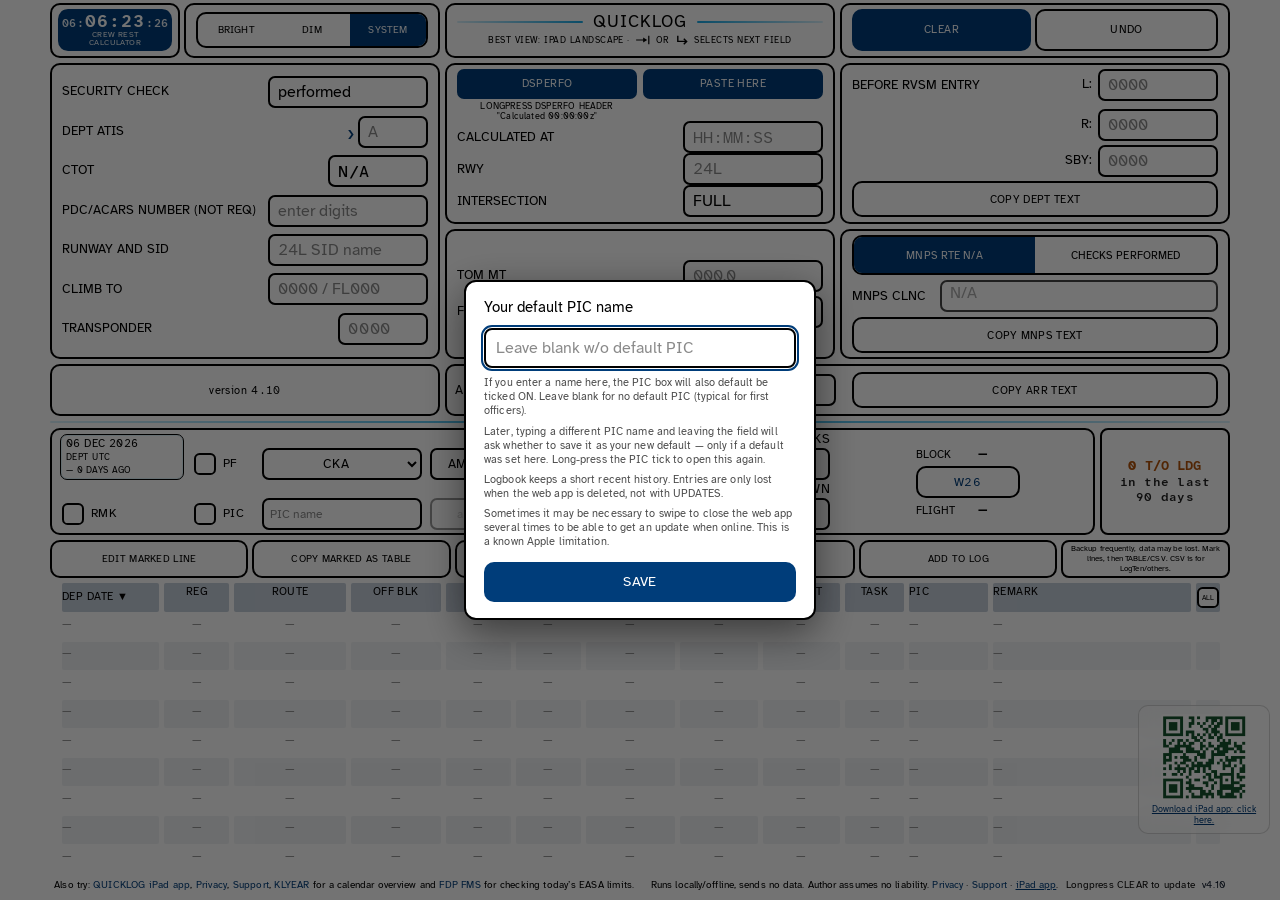
==== commit a5d70a09: "Release v4.10+1: outline the current crew rest, ask before clearing marked lines, and add LAX. Co-au" ====
--- a/index.html
+++ b/index.html
@@ -3752,8 +3752,8 @@
       font-variant-numeric: tabular-nums;
     }
 
-    .crewrest-table col.crewrest-col-label { width: 32%; }
-    .crewrest-table col.crewrest-col-num { width: 22.67%; }
+    .crewrest-table col.crewrest-col-label { width: 22%; }
+    .crewrest-table col.crewrest-col-num { width: 19.5%; }
 
     .crewrest-table th,
     .crewrest-table td {
@@ -3763,18 +3763,28 @@
     }
 
     .crewrest-table th {
-      font-size: 0.68rem;
-      font-weight: 750;
+      font-size: 0.82rem;
+      font-weight: 400;
       letter-spacing: 0.06em;
       color: var(--accent);
       border-bottom: 1px solid var(--line);
     }
 
     .crewrest-table td {
-      font-size: 0.88rem;
-      font-weight: 650;
+      font-size: 1.05rem;
+      font-weight: 400;
       color: var(--text);
       border-top: 1px solid var(--line);
+    }
+
+    .crewrest-table tr.crewrest-current {
+      outline: 2px solid var(--accent);
+      outline-offset: -2px;
+    }
+
+    .crewrest-table td.crewrest-end-current {
+      box-shadow: inset 0 0 0 2px var(--accent);
+      border-radius: 6px;
     }
 
     .crewrest-table th:first-child,
@@ -3785,8 +3795,8 @@
     }
 
     .crewrest-table td.crewrest-len {
-      color: var(--accent);
-      font-weight: 750;
+      color: var(--text);
+      font-weight: 400;
     }
 
     .crewrest-table td.crewrest-time-error {
@@ -3794,8 +3804,7 @@
       font-weight: 750;
     }
 
-    html.theme-bright .crewrest-table th,
-    html.theme-bright .crewrest-table td.crewrest-len {
+    html.theme-bright .crewrest-table th {
       color: #005a8d;
     }
 
@@ -3816,11 +3825,14 @@
 
     .crewrest-alert-opt {
       display: flex;
-      align-items: flex-start;
-      gap: 8px;
+      align-items: center;
+      justify-content: flex-end;
+      gap: 10px;
       margin: 10px 0 0;
       flex: none;
       max-width: none;
+      text-align: right;
+      font-weight: 400;
     }
 
     .crewrest-alert-overlay {
@@ -4255,7 +4267,7 @@
           </div>
           <div class="field compact-input climb-input">
             <label for="climbTo">CLIMB TO</label>
-            <input id="climbTo" name="climbTo" type="text" inputmode="numeric" pattern="[0-9]*" maxlength="9" placeholder="0000/FL000" />
+            <input id="climbTo" name="climbTo" type="text" inputmode="numeric" pattern="[0-9]*" maxlength="11" placeholder="0000 / FL000" />
           </div>
           <div class="field squawk-input">
             <label for="transponder">TRANSPONDER</label>
@@ -4675,21 +4687,23 @@
             <col class="crewrest-col-num" />
             <col class="crewrest-col-num" />
             <col class="crewrest-col-num" />
+            <col class="crewrest-col-num" />
           </colgroup>
           <thead>
             <tr>
               <th>Rest</th>
               <th>LENGTH</th>
               <th>START</th>
+              <th></th>
               <th>END</th>
             </tr>
           </thead>
           <tbody id="crewRestTableBody"></tbody>
         </table>
         <p class="crewrest-hint" id="crewRestTableHint"></p>
-        <label class="crewrest-pf crewrest-alert-opt" for="crewRestAlert" title="Show and sound a wake-up alert when each rest ends while QUICKLOG stays open">
+        <label class="crewrest-pf crewrest-alert-opt" for="crewRestAlert" title="Show and sound a wake-up when each rest ends while this page stays open">
+          <span>Notify when each rest ends (this page must stay open).</span>
           <input type="checkbox" id="crewRestAlert" checked />
-          <span>Alert when each rest ends (app must stay open).</span>
         </label>
         <div class="crewrest-actions">
           <button type="button" id="crewRestCopyNote" title="Copy rest table, then open FLIGHT">COPY / SHARE AS NOTE</button>
@@ -4778,9 +4792,9 @@
     /** Shown in PIC name field when visible log slots are full. */
     const LOGBOOK_FULL_MSG = "LOGBOOK FULL";
     const LOG_PF_WINDOW_DAYS = 90;
-    const APP_VERSION = "4.9";
+    const APP_VERSION = "4.10";
     /** Patch id for update checks when the displayed APP_VERSION is unchanged. */
-    const APP_BUILD = "5";
+    const APP_BUILD = "1";
     const INSTALL_OVERLAY_SEEN_KEY = "flight-plan-form-install-seen-v1";
     const THEME_OVERRIDE_KEY = "flight-plan-form-theme-override-v1";
     /** Legacy sticky theme — cleared so system day/night can take over. */
@@ -4827,7 +4841,7 @@
     };
     const MONTHS_UTC = ["JAN", "FEB", "MAR", "APR", "MAY", "JUN", "JUL", "AUG", "SEP", "OCT", "NOV", "DEC"];
     /** Martinair B747-400 OM-C 2.1.5.2 city pairs. S26 until 24 OCT 2026; W26/27 from 25 OCT 2026 (flight DEPT DATE UTC). */
-    const LOG_AIRPORTS = ["ALA", "AMS", "BOG", "DWC", "GYD", "HHN", "HKG", "ICN", "JNB", "MIA", "NBO"];
+    const LOG_AIRPORTS = ["ALA", "AMS", "BOG", "DWC", "GYD", "HHN", "HKG", "ICN", "JNB", "LAX", "MIA", "NBO"];
     /** First UTC day W26/27 applies (25 OCT 2026). */
     const W26_START_MS = Date.UTC(2026, 9, 25);
     const S26_BLOCK = {
@@ -6489,11 +6503,10 @@
     }
 
     const VERSION_CHANGE_NOTES = [
-      "Block times follow the departure date.",
-      "Edit a marked line, then add the edits.",
-      "The calendar closes when you tap a day.",
-      "Departure and arrival start with ALA.",
-      "MNPS clearance opens on numbers."
+      "Crew rest outlines the current rest and counts down to its end.",
+      "Clearing marked log lines asks first.",
+      "Climb To reads 0000 / FL000.",
+      "Los Angeles is on the airport list."
     ];
     const VERSION_HOLD_NOTE = "Press the area with the version number for 3 seconds to clear your saved PIC name.";
 
@@ -8664,9 +8677,10 @@
       }
       const n = marked.size;
       const msg = n === 1
-        ? "Clear 1 marked log line?\n\nThis cannot be undone."
-        : "Clear " + n + " marked log lines?\n\nThis cannot be undone.";
+        ? "Clear 1 marked log line? This removes it from the logbook."
+        : "Clear " + n + " marked log lines? This removes them from the logbook.";
       showAppConfirm(msg, {
+        okLabel: "Clear lines",
         onConfirm() {
           if (logEditIndex != null && marked.has(logEditIndex)) logEditIndex = null;
           const next = list.filter((_, i) => !marked.has(i));
@@ -9667,6 +9681,10 @@
       document.querySelectorAll("[data-utc-part=hm]").forEach((el) => { el.textContent = hm; });
       document.querySelectorAll("[data-utc-part=sec]").forEach((el) => { el.textContent = sec; });
       try { tickCrewRestAlert(); } catch (_) {}
+      const crewTable = $("crewRestTableView");
+      if (crewTable && !crewTable.hidden) {
+        try { renderCrewRestTable(); } catch (_) {}
+      }
     }
 
     function startUtcClock() {
@@ -10099,6 +10117,38 @@
       applyCrewRestRoute(state.route);
     }
 
+    function crewRestCurrentIndex(rows, originMin, nowMin) {
+      if (originMin == null) return -1;
+      const relNow = crewRestRelMinutes(originMin, nowMin);
+      if (relNow == null) return -1;
+      for (let i = 0; i < rows.length; i++) {
+        const row = rows[i];
+        const startRel = crewRestRelMinutes(originMin, row.startMin);
+        let endRel = crewRestRelMinutes(originMin, row.endMin);
+        if (startRel == null || endRel == null) continue;
+        if (endRel < startRel) endRel += 24 * 60;
+        if (relNow >= startRel && relNow < endRel) return i;
+      }
+      return -1;
+    }
+
+    function crewRestSecondsLeft(endMin, now) {
+      if (endMin == null) return null;
+      const end = new Date(now.getTime());
+      end.setUTCHours(Math.floor(endMin / 60), endMin % 60, 0, 0);
+      if (end.getTime() <= now.getTime()) end.setUTCDate(end.getUTCDate() + 1);
+      const seconds = Math.ceil((end.getTime() - now.getTime()) / 1000);
+      return seconds > 0 ? seconds : null;
+    }
+
+    function formatCrewRestHMS(seconds) {
+      const s = Math.max(0, seconds);
+      const h = Math.floor(s / 3600);
+      const m = Math.floor((s % 3600) / 60);
+      const sec = s % 60;
+      return h + ":" + String(m).padStart(2, "0") + ":" + String(sec).padStart(2, "0");
+    }
+
     function renderCrewRestTable() {
       const state = readCrewRestForm();
       crewRestSession = {
@@ -10118,14 +10168,22 @@
       const body = $("crewRestTableBody");
       if (!body) return rows.length > 0;
       body.innerHTML = "";
-      rows.forEach((row) => {
+      const originMin = timeToMinutes(state.start);
+      const now = new Date();
+      const nowMin = now.getUTCHours() * 60 + now.getUTCMinutes();
+      const current = crewRestCurrentIndex(rows, originMin, nowMin);
+      rows.forEach((row, index) => {
         const tr = document.createElement("tr");
-        const cells = [row.label, row.length, row.start, row.end];
+        const live = index === current;
+        if (live) tr.className = "crewrest-current";
+        const left = live ? crewRestSecondsLeft(row.endMin, now) : null;
+        const cells = [row.label, row.length, row.start, left != null ? formatCrewRestHMS(left) : "", row.end];
         cells.forEach((text, i) => {
           const td = document.createElement("td");
           if (i === 1) td.className = "crewrest-len";
           if (i === 2 && row.startError) td.classList.add("crewrest-time-error");
-          if (i === 3 && row.endError) td.classList.add("crewrest-time-error");
+          if (i === 4 && row.endError) td.classList.add("crewrest-time-error");
+          if (i === 4 && live) td.classList.add("crewrest-end-current");
           td.textContent = text;
           tr.appendChild(td);
         });
